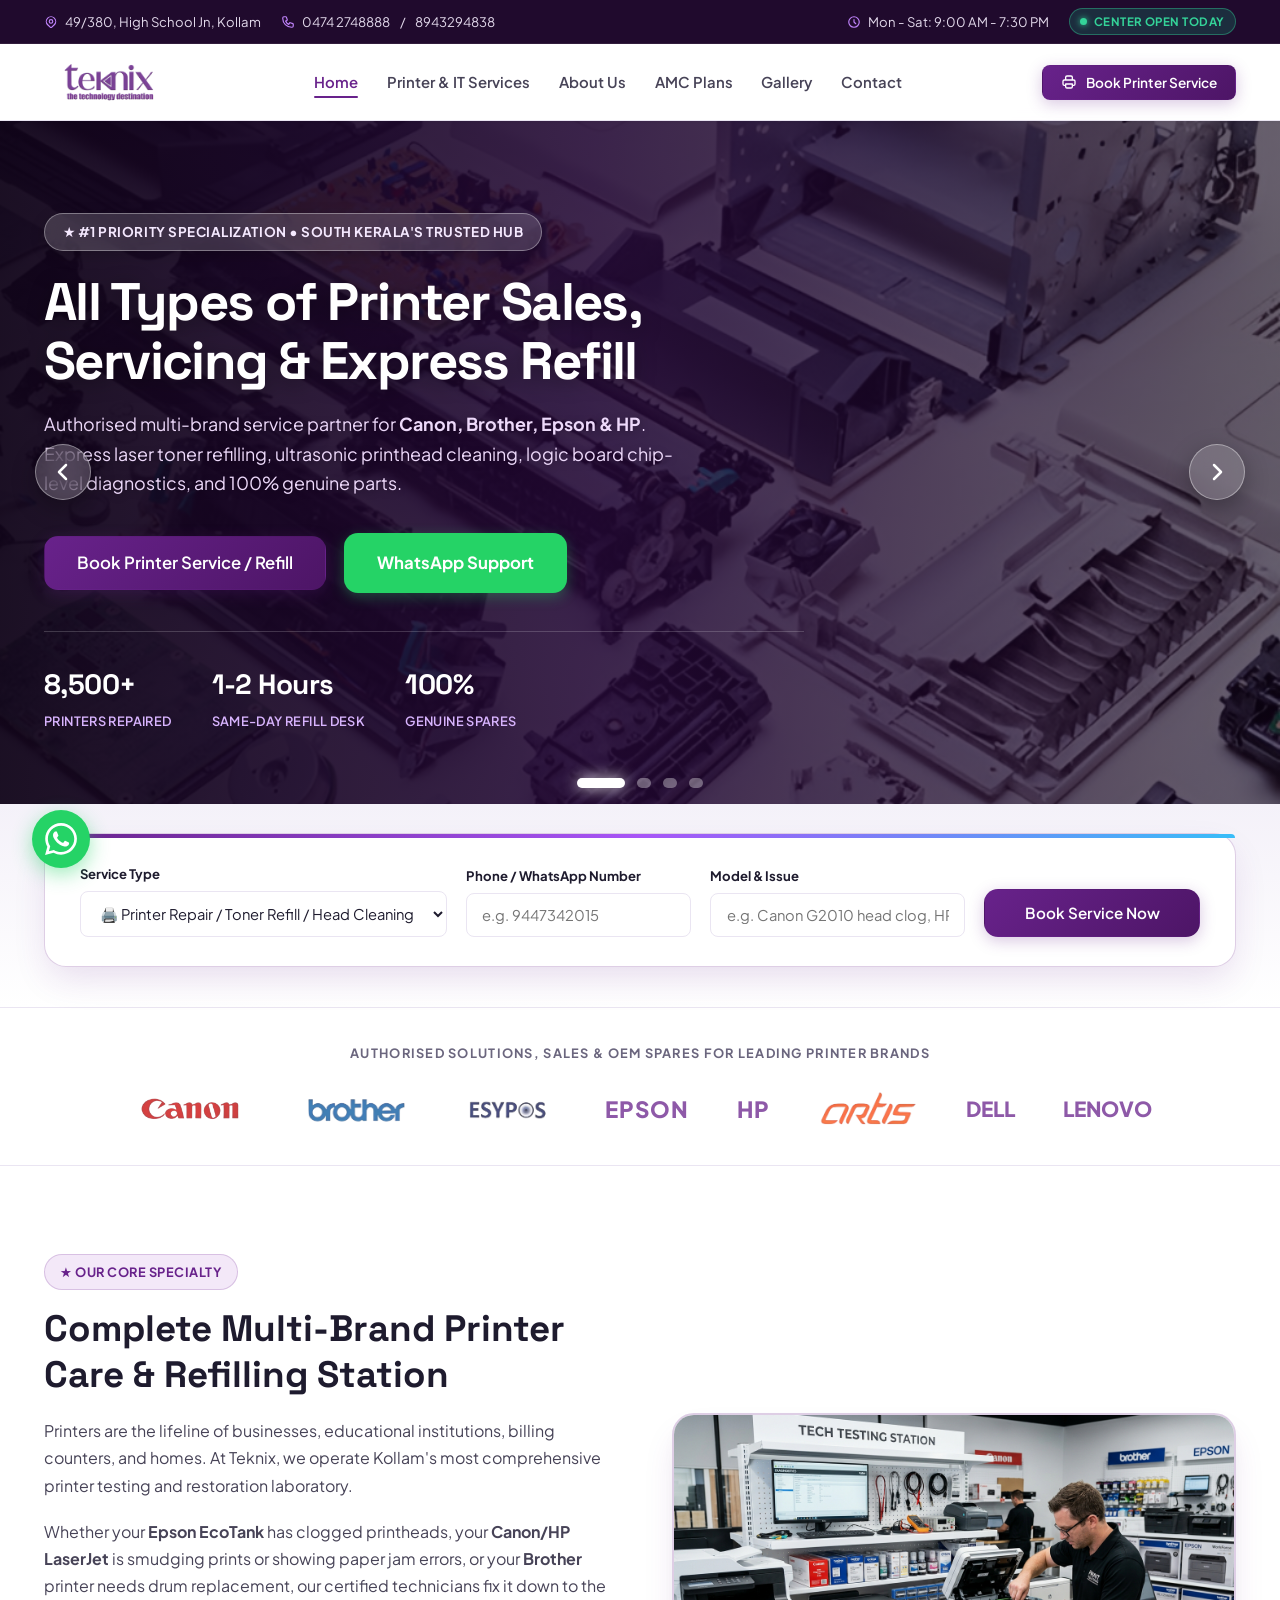
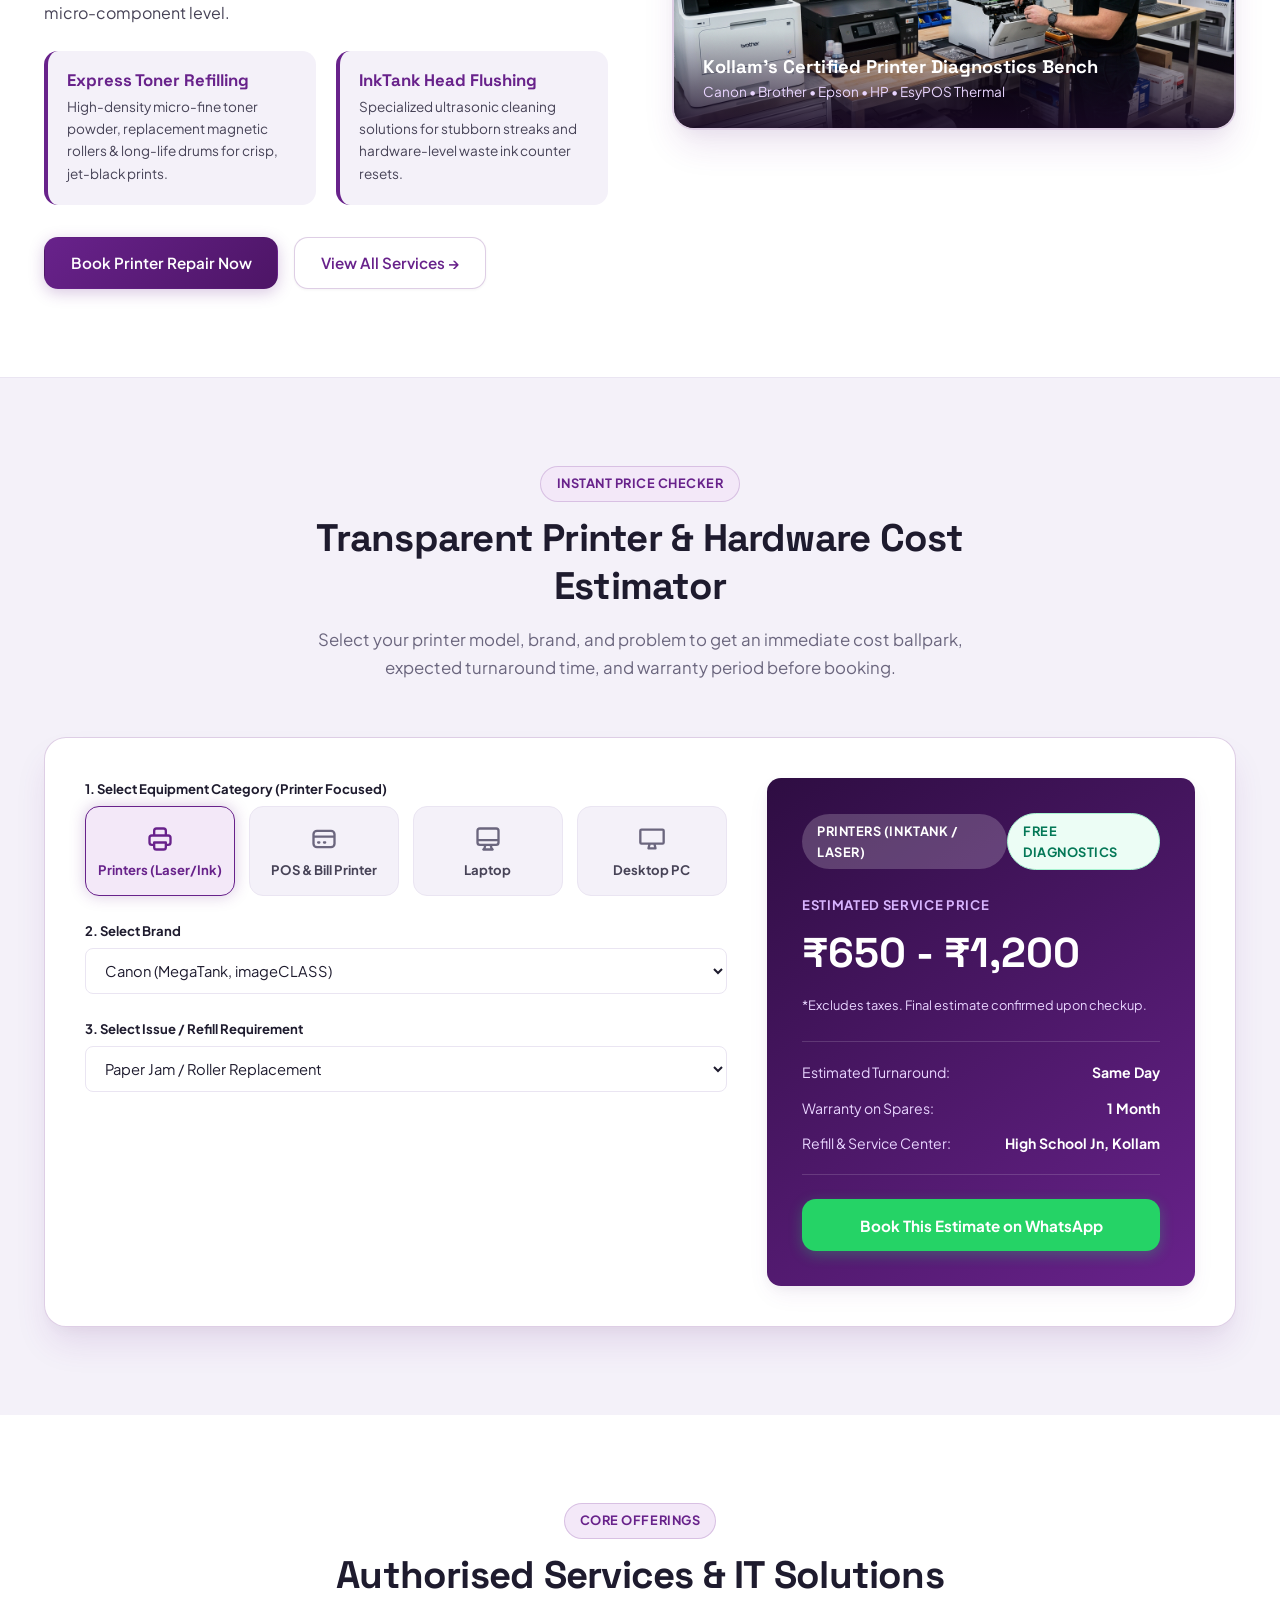
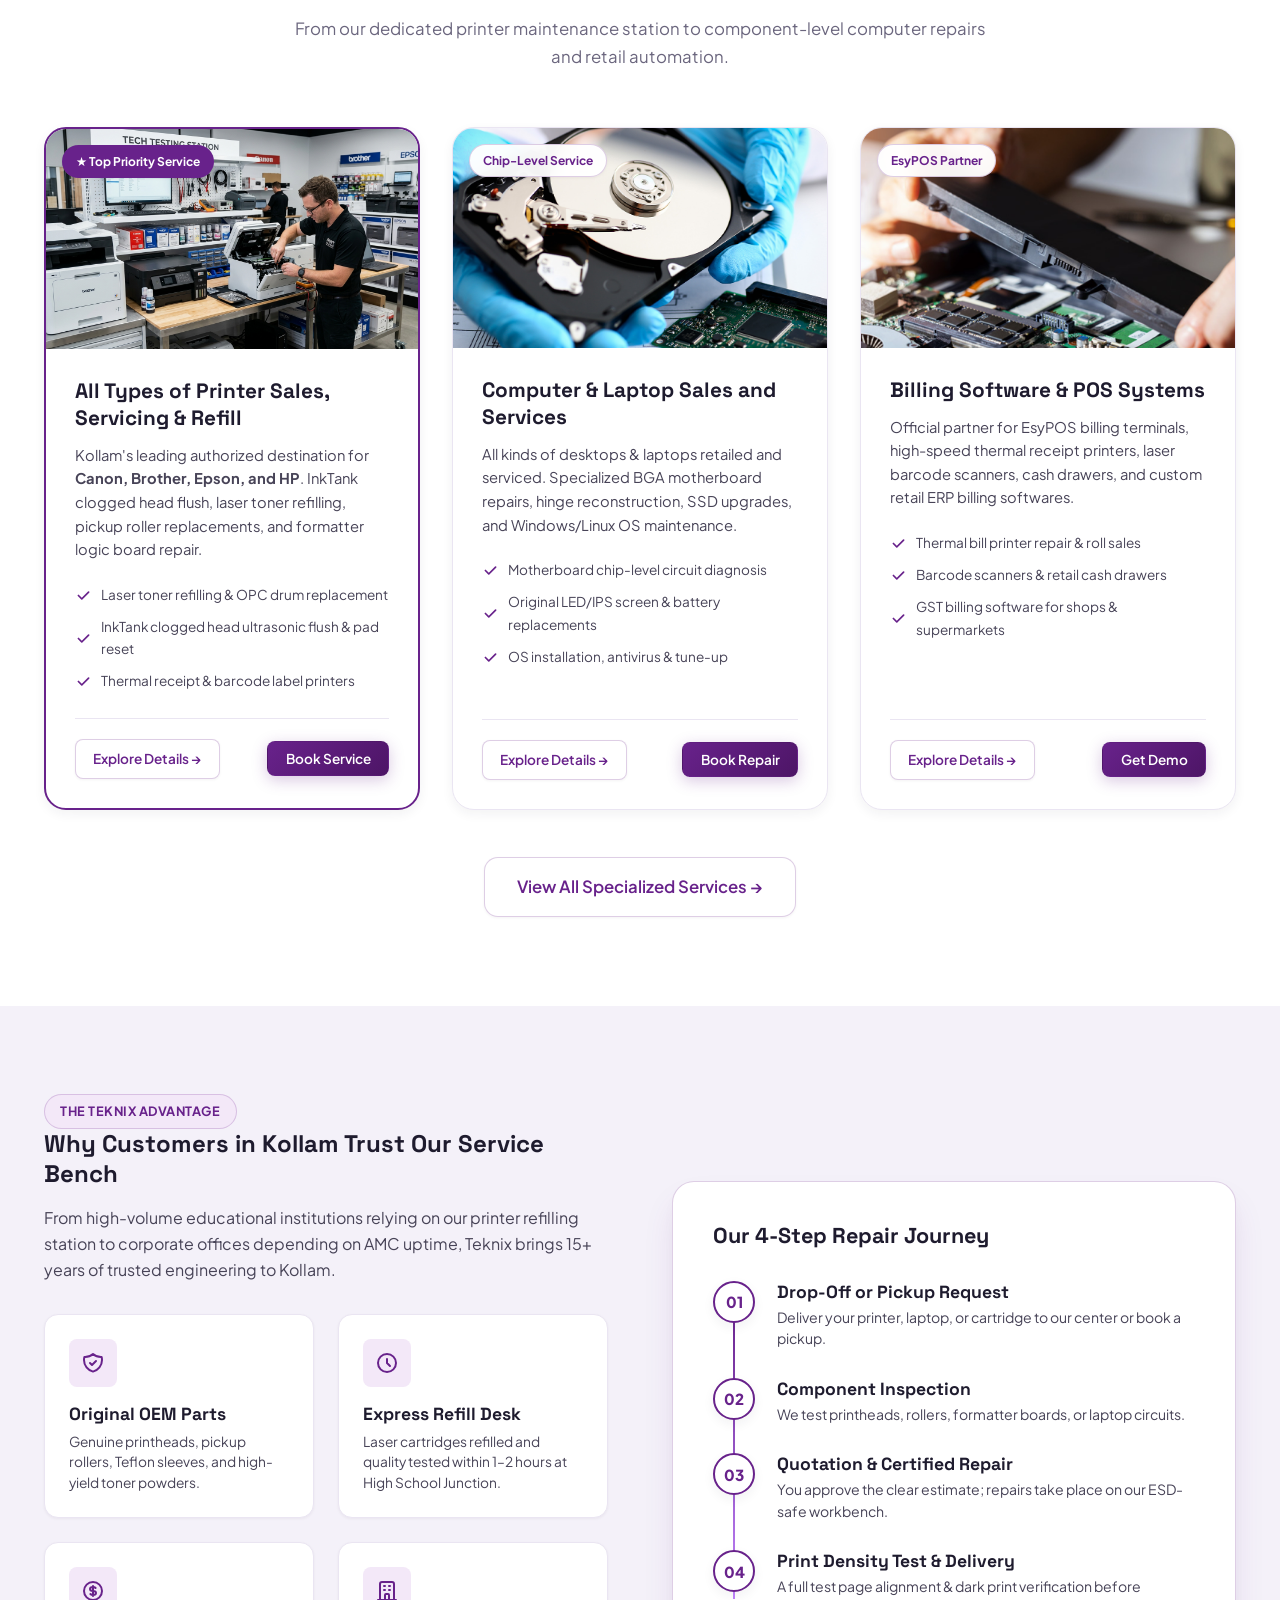
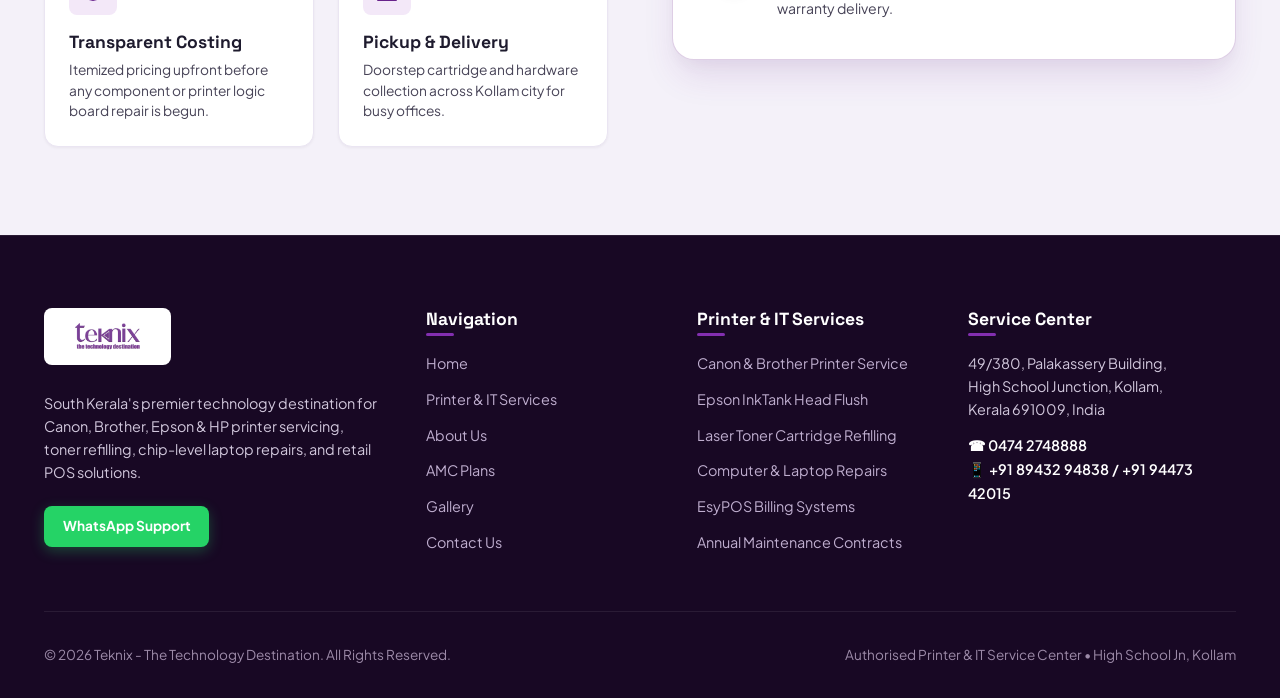
==== index.html @ 121cdf32 "feat: Teknix modern multi-page website with hero slider, full gallery, and repair estimator" ====
<!DOCTYPE html>
<html lang="en">
<head>
  <meta charset="UTF-8">
  <meta name="viewport" content="width=device-width, initial-scale=1.0">
  <title>Teknix | Authorised Multi-Brand Printer Service, IT Hardware & POS Solutions | Kollam</title>
  <meta name="description" content="Teknix is Kollam's premier Authorised Multi-Brand Printer Sales, Service & Toner Refill Center for Canon, Brother, Epson & HP. Also offering Laptop Chip-Level Repairs, Networking & POS Billing.">
  <meta name="keywords" content="Teknix Kollam, Printer Service Kollam, Toner Refill Kollam, Canon Service Kollam, Brother Printer Kollam, Epson InkTank Repair, Laptop Repair Kollam, POS Billing Machine">
  <meta name="author" content="Teknix Solutions">
  
  <meta property="og:title" content="Teknix | Authorised Printer Service & IT Destination | Kollam">
  <meta property="og:description" content="Kollam's leading multi-brand printer sales, laser toner refilling & chip-level servicing center. High School Junction, Kollam.">
  <meta property="og:type" content="website">
  <meta property="og:url" content="https://www.teknix.in/">
  <meta property="og:image" content="images/printer-service-hero.jpg">

  <link rel="icon" type="image/png" href="images/lgotek.png">
  <link rel="stylesheet" href="css/style.css">
</head>
<body>

  <!-- TOP ANNOUNCEMENT BAR (CLEAN, TIDY & RESPONSIVE) -->
  <div class="top-bar">
    <div class="container">
      <div class="top-bar-left">
        <div class="top-item top-item-addr">
          <svg width="14" height="14" fill="none" stroke="currentColor" stroke-width="2" viewBox="0 0 24 24">
            <path stroke-linecap="round" stroke-linejoin="round" d="M17.657 16.657L13.414 20.9a1.998 1.998 0 01-2.827 0l-4.244-4.243a8 8 0 1111.314 0z"></path>
            <path stroke-linecap="round" stroke-linejoin="round" d="M15 11a3 3 0 11-6 0 3 3 0 016 0z"></path>
          </svg>
          <a href="https://maps.app.goo.gl/BwHeQLVbWqw4kqsV6" target="_blank" rel="noopener">49/380, High School Jn, Kollam</a>
        </div>
        <div class="top-item">
          <svg width="14" height="14" fill="none" stroke="currentColor" stroke-width="2" viewBox="0 0 24 24">
            <path stroke-linecap="round" stroke-linejoin="round" d="M3 5a2 2 0 012-2h3.28a1 1 0 01.948.684l1.498 4.493a1 1 0 01-.502 1.21l-2.257 1.13a11.042 11.042 0 005.516 5.516l1.13-2.257a1 1 0 011.21-.502l4.493 1.498a1 1 0 01.684.949V19a2 2 0 01-2 2h-1C9.716 21 3 14.284 3 6V5z"></path>
          </svg>
          <a href="tel:04742748888">0474 2748888</a>&nbsp;/&nbsp;<a href="tel:8943294838">8943294838</a>
        </div>
      </div>
      <div class="top-bar-right">
        <div class="top-item top-item-hours">
          <svg width="14" height="14" fill="none" stroke="currentColor" stroke-width="2" viewBox="0 0 24 24">
            <path stroke-linecap="round" stroke-linejoin="round" d="M12 8v4l3 3m6-3a9 9 0 11-18 0 9 9 0 0118 0z"></path>
          </svg>
          <span>Mon - Sat: 9:00 AM - 7:30 PM</span>
        </div>
        <span class="top-badge-status">
          <span class="badge-dot"></span> Center Open Today
        </span>
      </div>
    </div>
  </div>

  <!-- HEADER & NAVIGATION -->
  <header class="site-header">
    <div class="container">
      <nav class="navbar" aria-label="Main Navigation">
        <a href="index.html" class="brand-logo-wrap">
          <img src="images/teknix-logo.png" alt="Teknix The Technology Destination" class="brand-logo">
        </a>

        <ul class="nav-links" id="navLinks">
          <li><a href="index.html" class="nav-link active">Home</a></li>
          <li><a href="services.html" class="nav-link">Printer & IT Services</a></li>
          <li><a href="about.html" class="nav-link">About Us</a></li>
          <li><a href="amc.html" class="nav-link">AMC Plans</a></li>
          <li><a href="gallery.html" class="nav-link">Gallery</a></li>
          <li><a href="contact.html" class="nav-link">Contact</a></li>
        </ul>

        <div class="nav-actions">
          <button type="button" class="btn btn-primary btn-sm open-booking-modal" data-service-prefill="Printer Service / Cartridge Refill">
            <svg width="16" height="16" fill="none" stroke="currentColor" stroke-width="2" viewBox="0 0 24 24">
              <path stroke-linecap="round" stroke-linejoin="round" d="M17 17h2a2 2 0 002-2v-4a2 2 0 00-2-2H5a2 2 0 00-2 2v4a2 2 0 002 2h2m2 4h6a2 2 0 002-2v-4H7v4a2 2 0 002 2zm8-12V5a2 2 0 00-2-2H9a2 2 0 00-2 2v4h10z"></path>
            </svg>
            Book Printer Service
          </button>
          <button class="menu-toggle" id="menuToggle" aria-label="Toggle Navigation Menu">
            <svg width="22" height="22" fill="none" stroke="currentColor" stroke-width="2" viewBox="0 0 24 24">
              <path stroke-linecap="round" stroke-linejoin="round" d="M4 6h16M4 12h16M4 18h16"></path>
            </svg>
          </button>
        </div>
      </nav>
    </div>
  </header>

  <!-- HERO FULL SLIDER (EDGE-TO-EDGE FULL WIDTH) -->
  <section class="hero-full-slider" aria-label="Hero Showcase">
    <div class="hero-slider-wrap">
      <div class="hero-slider-track">
        
        <!-- SLIDE 1 (PRINTER SALES, SERVICE & REFILL - #1 PRIORITY) -->
        <div class="hero-slide active">
          <div class="hero-slide-bg" style="background-image: url('images/slider/slider2_printer.png');"></div>
          <div class="hero-slide-overlay"></div>
          <div class="container hero-slide-container">
            <div class="hero-slide-content">
              <span class="slide-badge">★ #1 Priority Specialization • South Kerala's Trusted Hub</span>
              <h1 class="slide-title">All Types of Printer Sales, Servicing & Express Refill</h1>
              <p class="slide-desc">
                Authorised multi-brand service partner for <b>Canon, Brother, Epson & HP</b>. Express laser toner refilling, ultrasonic printhead cleaning, logic board chip-level diagnostics, and 100% genuine parts.
              </p>
              <div class="slide-actions">
                <button type="button" class="btn btn-primary btn-lg open-booking-modal" data-service-prefill="Printer Service / Toner Refill">
                  Book Printer Service / Refill
                </button>
                <a href="https://wa.me/918943294838?text=Hello%20Teknix,%20I%20need%20printer%20service/toner%20refill%20support." class="btn btn-whatsapp btn-lg" target="_blank" rel="noopener">
                  WhatsApp Support
                </a>
              </div>
              <div class="slide-metrics-row">
                <div>
                  <div class="slide-metric-val">8,500+</div>
                  <div class="slide-metric-lbl">Printers Repaired</div>
                </div>
                <div>
                  <div class="slide-metric-val">1-2 Hours</div>
                  <div class="slide-metric-lbl">Same-Day Refill Desk</div>
                </div>
                <div>
                  <div class="slide-metric-val">100%</div>
                  <div class="slide-metric-lbl">Genuine Spares</div>
                </div>
              </div>
            </div>
          </div>
        </div>

        <!-- SLIDE 2 (COMPUTER & LAPTOP SALES AND SERVICES) -->
        <div class="hero-slide">
          <div class="hero-slide-bg" style="background-image: url('images/slider/slider1.jpg');"></div>
          <div class="hero-slide-overlay"></div>
          <div class="container hero-slide-container">
            <div class="hero-slide-content">
              <span class="slide-badge">Certified Chip-Level Engineering</span>
              <h2 class="slide-title">Computer, Laptop Sales & Motherboard Repairs</h2>
              <p class="slide-desc">
                We retail all kinds of computers & laptops. Specialized BGA motherboard repairs, high-speed NVMe SSD upgrades, broken hinge replacements, and custom workstations delivered on time.
              </p>
              <div class="slide-actions">
                <a href="services.html" class="btn btn-primary btn-lg">Explore Laptop Repairs</a>
                <button type="button" class="btn btn-secondary btn-lg open-booking-modal" data-service-prefill="Computer & Laptop Service" style="background: rgba(255,255,255,0.9); color: var(--brand-purple);">
                  Free Diagnostic Slot
                </button>
              </div>
              <div class="slide-metrics-row">
                <div>
                  <div class="slide-metric-val">15+ Years</div>
                  <div class="slide-metric-lbl">Experience in Kollam</div>
                </div>
                <div>
                  <div class="slide-metric-val">24-48h</div>
                  <div class="slide-metric-lbl">Fast Turnaround</div>
                </div>
                <div>
                  <div class="slide-metric-val">Dell • HP • Asus</div>
                  <div class="slide-metric-lbl">Multi-Brand Expertise</div>
                </div>
              </div>
            </div>
          </div>
        </div>

        <!-- SLIDE 3 (AUTHORISED SERVICE CENTER: POS & AMC) -->
        <div class="hero-slide">
          <div class="hero-slide-bg" style="background-image: url('images/slider/slider3_pos.png');"></div>
          <div class="hero-slide-overlay"></div>
          <div class="container hero-slide-container">
            <div class="hero-slide-content">
              <span class="slide-badge">Retail Automation & POS Solutions</span>
              <h2 class="slide-title">Authorised EsyPOS Billing Systems & Hardware</h2>
              <p class="slide-desc">
                Authorised partner for EsyPOS thermal bill printers, barcode scanners, retail touch terminals, cash drawers, and complete billing software tailored for supermarkets & stores across Kerala.
              </p>
              <div class="slide-actions">
                <a href="services.html" class="btn btn-primary btn-lg">View POS Solutions</a>
                <a href="amc.html" class="btn btn-secondary btn-lg" style="background: rgba(255,255,255,0.9); color: var(--brand-purple);">
                  Corporate AMC Plans
                </a>
              </div>
              <div class="slide-metrics-row">
                <div>
                  <div class="slide-metric-val">500+ Outlets</div>
                  <div class="slide-metric-lbl">Active Retail Deployments</div>
                </div>
                <div>
                  <div class="slide-metric-val">Authorised</div>
                  <div class="slide-metric-lbl">EsyPOS Service Hub</div>
                </div>
                <div>
                  <div class="slide-metric-val">Instant Setup</div>
                  <div class="slide-metric-lbl">With Staff Training</div>
                </div>
              </div>
            </div>
          </div>
        </div>

        <!-- SLIDE 4 (CORPORATE IT INFRASTRUCTURE & PRINTER FLEET AMC) -->
        <div class="hero-slide">
          <div class="hero-slide-bg" style="background-image: url('images/printer-service-hero.jpg');"></div>
          <div class="hero-slide-overlay"></div>
          <div class="container hero-slide-container">
            <div class="hero-slide-content">
              <span class="slide-badge">Zero-Downtime Business Support</span>
              <h2 class="slide-title">Comprehensive AMC & IT Infrastructure Care</h2>
              <p class="slide-desc">
                Proactive quarterly servicing, emergency on-site technician call-outs, structured LAN cabling, printer fleet management, and 99.8% uptime SLA for offices, clinics, and showrooms.
              </p>
              <div class="slide-actions">
                <a href="amc.html" class="btn btn-primary btn-lg">Explore AMC Packages</a>
                <a href="contact.html" class="btn btn-secondary btn-lg" style="background: rgba(255,255,255,0.9); color: var(--brand-purple);">
                  Request Corporate Quote
                </a>
              </div>
              <div class="slide-metrics-row">
                <div>
                  <div class="slide-metric-val">120+ Org</div>
                  <div class="slide-metric-lbl">Corporate AMC Accounts</div>
                </div>
                <div>
                  <div class="slide-metric-val">4-Hour SLA</div>
                  <div class="slide-metric-lbl">On-Site Emergency Response</div>
                </div>
                <div>
                  <div class="slide-metric-val">Standby Units</div>
                  <div class="slide-metric-lbl">Zero Business Downtime</div>
                </div>
              </div>
            </div>
          </div>
        </div>

      </div>

      <!-- Slider Navigation Arrows -->
      <button type="button" class="slider-arrow prev" aria-label="Previous Slide">
        <svg width="24" height="24" fill="none" stroke="currentColor" stroke-width="2.5" viewBox="0 0 24 24">
          <path stroke-linecap="round" stroke-linejoin="round" d="M15 19l-7-7 7-7"></path>
        </svg>
      </button>
      <button type="button" class="slider-arrow next" aria-label="Next Slide">
        <svg width="24" height="24" fill="none" stroke="currentColor" stroke-width="2.5" viewBox="0 0 24 24">
          <path stroke-linecap="round" stroke-linejoin="round" d="M9 5l7 7-7 7"></path>
        </svg>
      </button>

      <!-- Slider Pagination Dots -->
      <div class="slider-dots">
        <button type="button" class="slider-dot active" data-slide-to="0" aria-label="Slide 1"></button>
        <button type="button" class="slider-dot" data-slide-to="1" aria-label="Slide 2"></button>
        <button type="button" class="slider-dot" data-slide-to="2" aria-label="Slide 3"></button>
        <button type="button" class="slider-dot" data-slide-to="3" aria-label="Slide 4"></button>
      </div>
    </div>
  </section>

  <!-- QUICK SERVICE BOOKING BAR (FULL WIDTH SECTION DIRECTLY UNDER SLIDER) -->
  <section class="hero-booking-section">
    <div class="container">
      <div class="hero-booking-bar reveal">
        <form id="quickHeroForm" class="hero-bar-form">
          <div class="form-group">
            <label for="heroDeviceType" class="form-label">Service Type</label>
            <select id="heroDeviceType" class="form-control" required>
              <option value="Printer Servicing & Refill" selected>🖨️ Printer Repair / Toner Refill / Head Cleaning</option>
              <option value="Laser Toner Refilling">🖨️ Laser Cartridge Toner Refill & Drum</option>
              <option value="InkTank Head Flush">🖨️ InkTank Head Unclogging & Waste Pad</option>
              <option value="Thermal POS Printer Repair">💳 Thermal Receipt Printer / Barcode Scanner</option>
              <option value="Laptop Chip-Level Service">💻 Laptop & Desktop Chip-Level Repair</option>
              <option value="Corporate AMC Enquiry">🛡️ Annual Maintenance Contract (AMC)</option>
            </select>
          </div>

          <div class="form-group">
            <label for="heroPhone" class="form-label">Phone / WhatsApp Number</label>
            <input type="tel" id="heroPhone" class="form-control" placeholder="e.g. 9447342015" required pattern="[0-9]{10}">
          </div>

          <div class="form-group">
            <label for="heroIssue" class="form-label">Model & Issue</label>
            <input type="text" id="heroIssue" class="form-control" placeholder="e.g. Canon G2010 head clog, HP toner refill" required>
          </div>

          <button type="submit" class="btn btn-primary" style="height: 48px;">
            Book Service Now
          </button>
        </form>
      </div>
    </div>
  </section>

  <!-- BRANDS STRIP -->
  <section class="brands-section">
    <div class="container">
      <div class="brands-header">Authorised Solutions, Sales & OEM Spares for Leading Printer Brands</div>
      <div class="brands-grid reveal">
        <div class="brand-item" title="Canon Certified Support">
          <img src="images/slider/canon.png" alt="Canon">
        </div>
        <div class="brand-item" title="Brother Printer Service">
          <img src="images/slider/brother.png" alt="Brother">
        </div>
        <div class="brand-item" title="EsyPOS Authorised Partner">
          <img src="images/slider/esypos.png" alt="EsyPOS">
        </div>
        <div class="brand-item" style="color: var(--brand-purple); font-weight: 800; font-size: 1.4rem; letter-spacing: 0.05em;">
          EPSON
        </div>
        <div class="brand-item" style="color: var(--brand-purple); font-weight: 800; font-size: 1.4rem; letter-spacing: 0.05em;">
          HP
        </div>
        <div class="brand-item" title="Artis Peripherals">
          <img src="images/slider/artis.png" alt="Artis">
        </div>
        <div class="brand-item" style="color: var(--brand-purple); font-weight: 800; font-size: 1.3rem;">
          DELL
        </div>
        <div class="brand-item" style="color: var(--brand-purple); font-weight: 800; font-size: 1.3rem;">
          LENOVO
        </div>
      </div>
    </div>
  </section>

  <!-- DEDICATED PRINTER HUB SPOTLIGHT SECTION (NEW) -->
  <section class="section-pad" style="background: #ffffff; border-bottom: 1px solid var(--border-subtle);">
    <div class="container">
      <div class="why-grid">
        <div class="reveal-left">
          <span class="badge badge-purple">★ Our Core Specialty</span>
          <h2 style="font-size: 2.3rem; margin: 1rem 0 1.2rem;">Complete Multi-Brand Printer Care & Refilling Station</h2>
          <p style="color: var(--text-body); line-height: 1.7; margin-bottom: 1.2rem;">
            Printers are the lifeline of businesses, educational institutions, billing counters, and homes. At Teknix, we operate Kollam's most comprehensive printer testing and restoration laboratory.
          </p>
          <p style="color: var(--text-body); line-height: 1.7; margin-bottom: 1.5rem;">
            Whether your <b>Epson EcoTank</b> has clogged printheads, your <b>Canon/HP LaserJet</b> is smudging prints or showing paper jam errors, or your <b>Brother</b> printer needs drum replacement, our certified technicians fix it down to the micro-component level.
          </p>

          <div style="display: grid; grid-template-columns: 1fr 1fr; gap: 1.2rem; margin-bottom: 2rem;">
            <div style="background: var(--bg-surface-alt); padding: 1.2rem; border-radius: var(--radius-md); border-left: 4px solid var(--brand-purple);">
              <h4 style="font-size: 1.05rem; color: var(--brand-purple); margin-bottom: 0.3rem;">Express Toner Refilling</h4>
              <p style="font-size: 0.85rem; color: var(--text-body);">High-density micro-fine toner powder, replacement magnetic rollers & long-life drums for crisp, jet-black prints.</p>
            </div>
            <div style="background: var(--bg-surface-alt); padding: 1.2rem; border-radius: var(--radius-md); border-left: 4px solid var(--brand-purple);">
              <h4 style="font-size: 1.05rem; color: var(--brand-purple); margin-bottom: 0.3rem;">InkTank Head Flushing</h4>
              <p style="font-size: 0.85rem; color: var(--text-body);">Specialized ultrasonic cleaning solutions for stubborn streaks and hardware-level waste ink counter resets.</p>
            </div>
          </div>

          <div style="display: flex; gap: 1rem; flex-wrap: wrap;">
            <button type="button" class="btn btn-primary open-booking-modal" data-service-prefill="Printer Service / Refill">
              Book Printer Repair Now
            </button>
            <a href="services.html" class="btn btn-secondary">
              View All Services &rarr;
            </a>
          </div>
        </div>

        <div class="reveal-right">
          <div style="position: relative; border-radius: var(--radius-lg); overflow: hidden; box-shadow: var(--shadow-lg); border: 2px solid var(--border-purple);">
            <img src="images/printer-service-hero.jpg" alt="Teknix Printer Service Station" style="width: 100%; height: auto; display: block;">
            <div style="position: absolute; bottom: 0; left: 0; right: 0; background: linear-gradient(180deg, transparent 0%, rgba(24, 8, 36, 0.9) 100%); color: #fff; padding: 1.5rem 1.8rem;">
              <h4 style="color: #fff; font-size: 1.15rem; margin-bottom: 0.2rem;">Kollam's Certified Printer Diagnostics Bench</h4>
              <p style="font-size: 0.85rem; color: #e9d5ff;">Canon • Brother • Epson • HP • EsyPOS Thermal</p>
            </div>
          </div>
        </div>
      </div>
    </div>
  </section>

  <!-- INTERACTIVE REPAIR COST ESTIMATOR (DEFAULT: PRINTER) -->
  <section class="section-pad" style="background: var(--bg-surface-alt);">
    <div class="container">
      <div class="section-head reveal">
        <span class="badge badge-purple">Instant Price Checker</span>
        <h2 class="section-title">Transparent Printer & Hardware Cost Estimator</h2>
        <p class="section-desc">Select your printer model, brand, and problem to get an immediate cost ballpark, expected turnaround time, and warranty period before booking.</p>
      </div>

      <div class="estimator-box reveal">
        <div class="estimator-inputs">
          <div class="form-group">
            <label class="form-label">1. Select Equipment Category (Printer Focused)</label>
            <div class="device-picker-grid">
              <button type="button" class="device-btn active" data-device="printer">
                <svg fill="none" stroke="currentColor" stroke-width="2" viewBox="0 0 24 24">
                  <path stroke-linecap="round" stroke-linejoin="round" d="M17 17h2a2 2 0 002-2v-4a2 2 0 00-2-2H5a2 2 0 00-2 2v4a2 2 0 002 2h2m2 4h6a2 2 0 002-2v-4H7v4a2 2 0 002 2zm8-12V5a2 2 0 00-2-2H9a2 2 0 00-2 2v4h10z"></path>
                </svg>
                <span>Printers (Laser/Ink)</span>
              </button>
              <button type="button" class="device-btn" data-device="pos">
                <svg fill="none" stroke="currentColor" stroke-width="2" viewBox="0 0 24 24">
                  <path stroke-linecap="round" stroke-linejoin="round" d="M3 10h18M7 15h1m4 0h1m-7 4h12a3 3 0 003-3V8a3 3 0 00-3-3H6a3 3 0 00-3 3v8a3 3 0 003 3z"></path>
                </svg>
                <span>POS & Bill Printer</span>
              </button>
              <button type="button" class="device-btn" data-device="laptop">
                <svg fill="none" stroke="currentColor" stroke-width="2" viewBox="0 0 24 24">
                  <path stroke-linecap="round" stroke-linejoin="round" d="M9.75 17L9 20l-1 1h8l-1-1-.75-3M3 13h18M5 17h14a2 2 0 002-2V5a2 2 0 00-2-2H5a2 2 0 00-2 2v10a2 2 0 002 2z"></path>
                </svg>
                <span>Laptop</span>
              </button>
              <button type="button" class="device-btn" data-device="desktop">
                <svg fill="none" stroke="currentColor" stroke-width="2" viewBox="0 0 24 24">
                  <path stroke-linecap="round" stroke-linejoin="round" d="M9.75 17L9 20h6l-.75-3M3 4h18a1 1 0 011 1v10a1 1 0 01-1 1H3a1 1 0 01-1-1V5a1 1 0 011-1z"></path>
                </svg>
                <span>Desktop PC</span>
              </button>
            </div>
          </div>

          <div class="form-group">
            <label for="estBrandSelect" class="form-label">2. Select Brand</label>
            <select id="estBrandSelect" class="form-control">
              <option value="Canon">Canon (MegaTank, imageCLASS)</option>
              <option value="Brother">Brother (DCP, HL, MFC Series)</option>
              <option value="Epson">Epson (EcoTank, Dot Matrix)</option>
              <option value="HP">HP (LaserJet, Smart Tank, DeskJet)</option>
              <option value="EsyPOS">EsyPOS (POS Thermal / Barcode)</option>
              <option value="Dell">Dell</option>
              <option value="Lenovo">Lenovo</option>
              <option value="Other">Other Make</option>
            </select>
          </div>

          <div class="form-group">
            <label for="estIssueSelect" class="form-label">3. Select Issue / Refill Requirement</label>
            <select id="estIssueSelect" class="form-control">
              <!-- Populated dynamically via JS -->
            </select>
          </div>
        </div>

        <div class="estimator-result-card">
          <div>
            <div style="display: flex; justify-content: space-between; align-items: center;">
              <span class="badge" style="background: rgba(255,255,255,0.2); color: #fff;" id="estDeviceNameDisplay">Printers (InkTank / Laser)</span>
              <span class="badge badge-green">Free Diagnostics</span>
            </div>

            <div class="est-price-block">
              <div class="est-price-label">Estimated Service Price</div>
              <div class="est-price-val" id="estPriceDisplay">₹350 - ₹950</div>
              <span style="font-size: 0.8rem; color: #e9d5ff;">*Excludes taxes. Final estimate confirmed upon checkup.</span>
            </div>

            <div class="est-meta-list">
              <div class="est-meta-item">
                <span>Estimated Turnaround:</span>
                <span id="estTimeDisplay">1-2 Hours (Refill)</span>
              </div>
              <div class="est-meta-item">
                <span>Warranty on Spares:</span>
                <span id="estWarrantyDisplay">Quality Guaranteed</span>
              </div>
              <div class="est-meta-item">
                <span>Refill & Service Center:</span>
                <span>High School Jn, Kollam</span>
              </div>
            </div>
          </div>

          <a href="#" class="btn btn-whatsapp" id="estWhatsappBtn" target="_blank" rel="noopener">
            Book This Estimate on WhatsApp
          </a>
        </div>
      </div>
    </div>
  </section>

  <!-- FEATURED SERVICES SUMMARY (PRINTER IS #1 CARD) -->
  <section class="section-pad" style="background: #ffffff;">
    <div class="container">
      <div class="section-head reveal">
        <span class="badge badge-purple">Core Offerings</span>
        <h2 class="section-title">Authorised Services & IT Solutions</h2>
        <p class="section-desc">From our dedicated printer maintenance station to component-level computer repairs and retail automation.</p>
      </div>

      <div class="services-grid">
        <!-- Service Card 1 (PRIORITY: PRINTER) -->
        <article class="service-card reveal delay-1" style="border: 2px solid var(--brand-purple);">
          <div class="service-card-img-wrap">
            <img src="images/printer-service-hero.jpg" alt="Printer Sales and Services" class="service-card-img">
            <span class="service-badge" style="background: var(--brand-purple); color: #fff;">★ Top Priority Service</span>
          </div>
          <div class="service-card-body">
            <h3 class="service-title">All Types of Printer Sales, Servicing & Refill</h3>
            <p class="service-desc">
              Kollam's leading authorized destination for <b>Canon, Brother, Epson, and HP</b>. InkTank clogged head flush, laser toner refilling, pickup roller replacements, and formatter logic board repair.
            </p>
            <div class="service-features-list">
              <div class="service-feat-item">
                <svg fill="currentColor" viewBox="0 0 20 20"><path fill-rule="evenodd" d="M16.707 5.293a1 1 0 010 1.414l-8 8a1 1 0 01-1.414 0l-4-4a1 1 0 011.414-1.414L8 12.586l7.293-7.293a1 1 0 011.414 0z" clip-rule="evenodd"></path></svg>
                <span>Laser toner refilling & OPC drum replacement</span>
              </div>
              <div class="service-feat-item">
                <svg fill="currentColor" viewBox="0 0 20 20"><path fill-rule="evenodd" d="M16.707 5.293a1 1 0 010 1.414l-8 8a1 1 0 01-1.414 0l-4-4a1 1 0 011.414-1.414L8 12.586l7.293-7.293a1 1 0 011.414 0z" clip-rule="evenodd"></path></svg>
                <span>InkTank clogged head ultrasonic flush & pad reset</span>
              </div>
              <div class="service-feat-item">
                <svg fill="currentColor" viewBox="0 0 20 20"><path fill-rule="evenodd" d="M16.707 5.293a1 1 0 010 1.414l-8 8a1 1 0 01-1.414 0l-4-4a1 1 0 011.414-1.414L8 12.586l7.293-7.293a1 1 0 011.414 0z" clip-rule="evenodd"></path></svg>
                <span>Thermal receipt & barcode label printers</span>
              </div>
            </div>
            <div class="service-card-footer">
              <a href="services.html" class="btn btn-secondary btn-sm">Explore Details &rarr;</a>
              <button class="btn btn-primary btn-sm open-booking-modal" data-service-prefill="Printer Sales & Service">Book Service</button>
            </div>
          </div>
        </article>

        <!-- Service Card 2 (COMPUTERS & LAPTOPS) -->
        <article class="service-card reveal delay-2">
          <div class="service-card-img-wrap">
            <img src="images/services/serviceimg1.png" alt="Laptop & Computer Repair" class="service-card-img">
            <span class="service-badge">Chip-Level Service</span>
          </div>
          <div class="service-card-body">
            <h3 class="service-title">Computer & Laptop Sales and Services</h3>
            <p class="service-desc">
              All kinds of desktops & laptops retailed and serviced. Specialized BGA motherboard repairs, hinge reconstruction, SSD upgrades, and Windows/Linux OS maintenance.
            </p>
            <div class="service-features-list">
              <div class="service-feat-item">
                <svg fill="currentColor" viewBox="0 0 20 20"><path fill-rule="evenodd" d="M16.707 5.293a1 1 0 010 1.414l-8 8a1 1 0 01-1.414 0l-4-4a1 1 0 011.414-1.414L8 12.586l7.293-7.293a1 1 0 011.414 0z" clip-rule="evenodd"></path></svg>
                <span>Motherboard chip-level circuit diagnosis</span>
              </div>
              <div class="service-feat-item">
                <svg fill="currentColor" viewBox="0 0 20 20"><path fill-rule="evenodd" d="M16.707 5.293a1 1 0 010 1.414l-8 8a1 1 0 01-1.414 0l-4-4a1 1 0 011.414-1.414L8 12.586l7.293-7.293a1 1 0 011.414 0z" clip-rule="evenodd"></path></svg>
                <span>Original LED/IPS screen & battery replacements</span>
              </div>
              <div class="service-feat-item">
                <svg fill="currentColor" viewBox="0 0 20 20"><path fill-rule="evenodd" d="M16.707 5.293a1 1 0 010 1.414l-8 8a1 1 0 01-1.414 0l-4-4a1 1 0 011.414-1.414L8 12.586l7.293-7.293a1 1 0 011.414 0z" clip-rule="evenodd"></path></svg>
                <span>OS installation, antivirus & tune-up</span>
              </div>
            </div>
            <div class="service-card-footer">
              <a href="services.html" class="btn btn-secondary btn-sm">Explore Details &rarr;</a>
              <button class="btn btn-primary btn-sm open-booking-modal" data-service-prefill="Computer & Laptop Service">Book Repair</button>
            </div>
          </div>
        </article>

        <!-- Service Card 3 (POS & BILLING) -->
        <article class="service-card reveal delay-3">
          <div class="service-card-img-wrap">
            <img src="images/services/serviceimg4.png" alt="POS Systems and Billing Softwares" class="service-card-img">
            <span class="service-badge">EsyPOS Partner</span>
          </div>
          <div class="service-card-body">
            <h3 class="service-title">Billing Software & POS Systems</h3>
            <p class="service-desc">
              Official partner for EsyPOS billing terminals, high-speed thermal receipt printers, laser barcode scanners, cash drawers, and custom retail ERP billing softwares.
            </p>
            <div class="service-features-list">
              <div class="service-feat-item">
                <svg fill="currentColor" viewBox="0 0 20 20"><path fill-rule="evenodd" d="M16.707 5.293a1 1 0 010 1.414l-8 8a1 1 0 01-1.414 0l-4-4a1 1 0 011.414-1.414L8 12.586l7.293-7.293a1 1 0 011.414 0z" clip-rule="evenodd"></path></svg>
                <span>Thermal bill printer repair & roll sales</span>
              </div>
              <div class="service-feat-item">
                <svg fill="currentColor" viewBox="0 0 20 20"><path fill-rule="evenodd" d="M16.707 5.293a1 1 0 010 1.414l-8 8a1 1 0 01-1.414 0l-4-4a1 1 0 011.414-1.414L8 12.586l7.293-7.293a1 1 0 011.414 0z" clip-rule="evenodd"></path></svg>
                <span>Barcode scanners & retail cash drawers</span>
              </div>
              <div class="service-feat-item">
                <svg fill="currentColor" viewBox="0 0 20 20"><path fill-rule="evenodd" d="M16.707 5.293a1 1 0 010 1.414l-8 8a1 1 0 01-1.414 0l-4-4a1 1 0 011.414-1.414L8 12.586l7.293-7.293a1 1 0 011.414 0z" clip-rule="evenodd"></path></svg>
                <span>GST billing software for shops & supermarkets</span>
              </div>
            </div>
            <div class="service-card-footer">
              <a href="services.html" class="btn btn-secondary btn-sm">Explore Details &rarr;</a>
              <button class="btn btn-primary btn-sm open-booking-modal" data-service-prefill="POS Billing Setup">Get Demo</button>
            </div>
          </div>
        </article>
      </div>

      <div style="text-align: center; margin-top: 3rem;" class="reveal">
        <a href="services.html" class="btn btn-secondary btn-lg">View All Specialized Services &rarr;</a>
      </div>
    </div>
  </section>

  <!-- WHY CHOOSE TEKNIX -->
  <section class="section-pad" style="background: var(--bg-surface-alt);">
    <div class="container">
      <div class="why-grid">
        <div class="why-content reveal-left">
          <span class="badge badge-purple">The Teknix Advantage</span>
          <h2>Why Customers in Kollam Trust Our Service Bench</h2>
          <p style="color: var(--text-body); line-height: 1.6; margin-top: 1rem;">
            From high-volume educational institutions relying on our printer refilling station to corporate offices depending on AMC uptime, Teknix brings 15+ years of trusted engineering to Kollam.
          </p>

          <div class="why-pillars">
            <div class="pillar-card">
              <div class="pillar-icon">
                <svg width="24" height="24" fill="none" stroke="currentColor" stroke-width="2" viewBox="0 0 24 24">
                  <path stroke-linecap="round" stroke-linejoin="round" d="M9 12l2 2 4-4m5.618-4.016A11.955 11.955 0 0112 2.944a11.955 11.955 0 01-8.618 3.04A12.02 12.02 0 003 9c0 5.591 3.824 10.29 9 11.622 5.176-1.332 9-6.03 9-11.622 0-1.042-.133-2.052-.382-3.016z"></path>
                </svg>
              </div>
              <h4 class="pillar-title">Original OEM Parts</h4>
              <p class="pillar-desc">Genuine printheads, pickup rollers, Teflon sleeves, and high-yield toner powders.</p>
            </div>

            <div class="pillar-card">
              <div class="pillar-icon">
                <svg width="24" height="24" fill="none" stroke="currentColor" stroke-width="2" viewBox="0 0 24 24">
                  <path stroke-linecap="round" stroke-linejoin="round" d="M12 8v4l3 3m6-3a9 9 0 11-18 0 9 9 0 0118 0z"></path>
                </svg>
              </div>
              <h4 class="pillar-title">Express Refill Desk</h4>
              <p class="pillar-desc">Laser cartridges refilled and quality tested within 1–2 hours at High School Junction.</p>
            </div>

            <div class="pillar-card">
              <div class="pillar-icon">
                <svg width="24" height="24" fill="none" stroke="currentColor" stroke-width="2" viewBox="0 0 24 24">
                  <path stroke-linecap="round" stroke-linejoin="round" d="M12 8c-1.657 0-3 .895-3 2s1.343 2 3 2 3 .895 3 2-1.343 2-3 2m0-8c1.11 0 2.08.402 2.599 1M12 8V7m0 1v8m0 0v1m0-1c-1.11 0-2.08-.402-2.599-1M21 12a9 9 0 11-18 0 9 9 0 0118 0z"></path>
                </svg>
              </div>
              <h4 class="pillar-title">Transparent Costing</h4>
              <p class="pillar-desc">Itemized pricing upfront before any component or printer logic board repair is begun.</p>
            </div>

            <div class="pillar-card">
              <div class="pillar-icon">
                <svg width="24" height="24" fill="none" stroke="currentColor" stroke-width="2" viewBox="0 0 24 24">
                  <path stroke-linecap="round" stroke-linejoin="round" d="M19 21V5a2 2 0 00-2-2H7a2 2 0 00-2 2v16m14 0h2m-2 0h-5m-9 0H3m2 0h5M9 7h1m-1 4h1m4-4h1m-1 4h1m-5 10v-5a1 1 0 011-1h2a1 1 0 011 1v5m-4 0h4"></path>
                </svg>
              </div>
              <h4 class="pillar-title">Pickup & Delivery</h4>
              <p class="pillar-desc">Doorstep cartridge and hardware collection across Kollam city for busy offices.</p>
            </div>
          </div>
        </div>

        <div class="why-graphic-card reveal-right">
          <h3 style="font-size: 1.35rem; color: var(--text-main); margin-bottom: 2rem;">Our 4-Step Repair Journey</h3>
          <div class="workflow-steps">
            <div class="step-item">
              <div class="step-num">01</div>
              <div class="step-info">
                <h4>Drop-Off or Pickup Request</h4>
                <p>Deliver your printer, laptop, or cartridge to our center or book a pickup.</p>
              </div>
            </div>

            <div class="step-item">
              <div class="step-num">02</div>
              <div class="step-info">
                <h4>Component Inspection</h4>
                <p>We test printheads, rollers, formatter boards, or laptop circuits.</p>
              </div>
            </div>

            <div class="step-item">
              <div class="step-num">03</div>
              <div class="step-info">
                <h4>Quotation & Certified Repair</h4>
                <p>You approve the clear estimate; repairs take place on our ESD-safe workbench.</p>
              </div>
            </div>

            <div class="step-item">
              <div class="step-num">04</div>
              <div class="step-info">
                <h4>Print Density Test & Delivery</h4>
                <p>A full test page alignment & dark print verification before warranty delivery.</p>
              </div>
            </div>
          </div>
        </div>
      </div>
    </div>
  </section>

  <!-- FOOTER -->
  <footer class="site-footer">
    <div class="container">
      <div class="footer-grid">
        <div class="footer-col">
          <div class="brand-logo-wrap" style="margin-bottom: 1.2rem; background: #ffffff; padding: 0.6rem 1rem; border-radius: var(--radius-sm); display: inline-block;">
            <img src="images/teknix-logo.png" alt="Teknix" style="height: 38px;">
          </div>
          <p style="font-size: 0.9rem; line-height: 1.6; margin-bottom: 1.4rem;">
            South Kerala's premier technology destination for Canon, Brother, Epson & HP printer servicing, toner refilling, chip-level laptop repairs, and retail POS solutions.
          </p>
          <a href="https://wa.me/918943294838" class="btn btn-whatsapp btn-sm" target="_blank" rel="noopener">WhatsApp Support</a>
        </div>

        <div class="footer-col">
          <h4>Navigation</h4>
          <div class="footer-links-list">
            <a href="index.html">Home</a>
            <a href="services.html">Printer & IT Services</a>
            <a href="about.html">About Us</a>
            <a href="amc.html">AMC Plans</a>
            <a href="gallery.html">Gallery</a>
            <a href="contact.html">Contact Us</a>
          </div>
        </div>

        <div class="footer-col">
          <h4>Printer & IT Services</h4>
          <div class="footer-links-list">
            <a href="services.html">Canon & Brother Printer Service</a>
            <a href="services.html">Epson InkTank Head Flush</a>
            <a href="services.html">Laser Toner Cartridge Refilling</a>
            <a href="services.html">Computer & Laptop Repairs</a>
            <a href="services.html">EsyPOS Billing Systems</a>
            <a href="amc.html">Annual Maintenance Contracts</a>
          </div>
        </div>

        <div class="footer-col">
          <h4>Service Center</h4>
          <p style="font-size: 0.9rem; line-height: 1.6; margin-bottom: 0.8rem;">
            49/380, Palakassery Building,<br>
            High School Junction, Kollam,<br>
            Kerala 691009, India
          </p>
          <p style="font-size: 0.9rem; color: #ffffff; font-weight: 600;">
            ☎ 0474 2748888<br>
            📱 +91 89432 94838 / +91 94473 42015
          </p>
        </div>
      </div>

      <div class="footer-bottom">
        <div>&copy; 2026 Teknix - The Technology Destination. All Rights Reserved.</div>
        <div>Authorised Printer & IT Service Center • High School Jn, Kollam</div>
      </div>
    </div>
  </footer>

  <!-- BOOKING MODAL -->
  <div class="modal-overlay" id="bookingModal" role="dialog" aria-modal="true" aria-labelledby="modalTitle">
    <div class="modal-card">
      <div class="modal-header">
        <h3 id="modalTitle">Book Printer / IT Service</h3>
        <button class="modal-close-btn" id="closeModalBtn" aria-label="Close dialog">&times;</button>
      </div>
      <div class="modal-body">
        <form id="modalBookingForm" class="quick-form">
          <div class="form-group">
            <label for="modalServiceInput" class="form-label">Service Required</label>
            <input type="text" id="modalServiceInput" class="form-control" value="Printer Servicing / Refill" required>
          </div>
          <div class="form-group">
            <label for="modalNameInput" class="form-label">Your Full Name</label>
            <input type="text" id="modalNameInput" class="form-control" placeholder="e.g. Arun Nair" required>
          </div>
          <div class="form-group">
            <label for="modalPhoneInput" class="form-label">Contact / WhatsApp Number</label>
            <input type="tel" id="modalPhoneInput" class="form-control" placeholder="e.g. 9447342015" required pattern="[0-9]{10}">
          </div>
          <div class="form-group">
            <label for="modalNotesInput" class="form-label">Printer Model / Issue Description (or Pickup Address)</label>
            <textarea id="modalNotesInput" class="form-control" rows="3" placeholder="e.g. Canon G2010 head issue, or cartridge refill pickup in Kollam"></textarea>
          </div>
          <button type="submit" class="btn btn-primary" style="margin-top: 0.5rem; width: 100%;">
            Confirm & Send via WhatsApp
          </button>
        </form>
      </div>
    </div>
  </div>

  <!-- FLOATING WHATSAPP BUTTON -->
  <a href="https://wa.me/918943294838?text=Hello%20Teknix,%20I%20have%20an%20enquiry%20regarding%20printer%20service/refill." class="floating-whatsapp" target="_blank" rel="noopener" aria-label="Chat with Teknix on WhatsApp">
    <svg fill="currentColor" viewBox="0 0 24 24">
      <path d="M.057 24l1.687-6.163c-1.041-1.804-1.588-3.849-1.587-5.946.003-6.556 5.338-11.891 11.893-11.891 3.181.001 6.167 1.24 8.413 3.488 2.245 2.248 3.481 5.236 3.48 8.414-.003 6.557-5.338 11.892-11.893 11.892-1.99-.001-3.951-.5-5.688-1.448l-6.305 1.654zm6.597-3.807c1.676.995 3.276 1.591 5.392 1.592 5.448 0 9.886-4.434 9.889-9.885.002-5.462-4.415-9.89-9.881-9.892-5.452 0-9.887 4.434-9.889 9.884-.001 2.225.651 3.891 1.746 5.634l-.999 3.648 3.742-.981zm11.387-5.464c-.074-.124-.272-.198-.57-.347-.297-.149-1.758-.868-2.031-.967-.272-.099-.47-.149-.669.149-.198.297-.768.967-.941 1.165-.173.198-.347.223-.644.074-.297-.149-1.255-.462-2.39-1.475-.883-.788-1.48-1.761-1.653-2.059-.173-.297-.018-.458.13-.606.134-.133.297-.347.446-.521.151-.172.2-.296.3-.495.099-.198.05-.372-.025-.521-.075-.148-.669-1.611-.916-2.206-.242-.579-.487-.501-.669-.51l-.57-.01c-.198 0-.52.074-.792.372s-1.04 1.016-1.04 2.479 1.065 2.876 1.213 3.074c.149.198 2.095 3.2 5.076 4.487.709.306 1.263.489 1.694.626.712.226 1.36.194 1.872.118.571-.085 1.758-.719 2.006-1.413.248-.695.248-1.29.173-1.414z"/>
    </svg>
  </a>

  <script src="js/app.js"></script>
</body>
</html>
---- css/style.css ----
/* ===================================================================
   TEKNIX - THE TECHNOLOGY DESTINATION
   Official Theme: Logo Purple & Clean Modern Palette
   Authorised IT & POS Service Center | Kollam, Kerala
   =================================================================== */

@import url('https://fonts.googleapis.com/css2?family=Plus+Jakarta+Sans:wght@300;400;500;600;700;800&family=Space+Grotesk:wght@500;600;700;800&display=swap');

:root {
  /* Official Teknix Purple Theme */
  --brand-purple: #68228b;
  --brand-purple-dark: #4d1566;
  --brand-purple-deep: #3b0d4f;
  --brand-purple-light: #832fb0;
  --brand-purple-soft: #f3e8f8;
  --brand-purple-glow: rgba(104, 34, 139, 0.25);
  
  --accent-blue: #2563eb;
  --accent-cyan: #0284c7;
  --accent-amber: #d97706;
  --accent-green: #059669;

  /* Clean Light Theme Surfaces */
  --bg-body: #fbfafd;
  --bg-surface: #ffffff;
  --bg-surface-alt: #f4f1f9;
  --bg-surface-elevated: #ffffff;
  --bg-glass: rgba(255, 255, 255, 0.92);

  /* Typography Colors */
  --text-main: #1e1b2e;
  --text-body: #474357;
  --text-muted: #6b667e;
  --text-light: #9f9baa;

  /* Borders & Shadows */
  --border-subtle: #eae5f2;
  --border-purple: rgba(104, 34, 139, 0.22);
  --border-focus: #68228b;

  --shadow-xs: 0 1px 3px rgba(30, 27, 46, 0.05);
  --shadow-sm: 0 4px 12px rgba(30, 27, 46, 0.06);
  --shadow-md: 0 10px 25px -4px rgba(104, 34, 139, 0.08), 0 4px 12px -2px rgba(30, 27, 46, 0.05);
  --shadow-lg: 0 20px 35px -5px rgba(104, 34, 139, 0.12), 0 8px 16px -4px rgba(30, 27, 46, 0.04);
  --shadow-glow: 0 0 25px var(--brand-purple-glow);

  --radius-sm: 8px;
  --radius-md: 14px;
  --radius-lg: 22px;
  --radius-full: 9999px;

  --font-main: 'Plus Jakarta Sans', -apple-system, BlinkMacSystemFont, sans-serif;
  --font-heading: 'Space Grotesk', 'Plus Jakarta Sans', sans-serif;

  --transition-fast: 0.2s cubic-bezier(0.16, 1, 0.3, 1);
  --transition-normal: 0.35s cubic-bezier(0.16, 1, 0.3, 1);
}

/* ===================================================================
   BASE & RESET
   =================================================================== */
*, *::before, *::after {
  box-sizing: border-box;
  margin: 0;
  padding: 0;
}

html {
  scroll-behavior: smooth;
  scroll-padding-top: 90px;
}

body {
  font-family: var(--font-main);
  background-color: var(--bg-body);
  color: var(--text-body);
  line-height: 1.65;
  overflow-x: hidden;
  position: relative;
  -webkit-font-smoothing: antialiased;
}

/* Subtle background accent glow */
body::before {
  content: '';
  position: fixed;
  top: -100px;
  right: -50px;
  width: 550px;
  height: 550px;
  background: radial-gradient(circle, rgba(104, 34, 139, 0.05) 0%, transparent 70%);
  z-index: -1;
  pointer-events: none;
  filter: blur(80px);
}

body::after {
  content: '';
  position: fixed;
  bottom: 10%;
  left: -80px;
  width: 500px;
  height: 500px;
  background: radial-gradient(circle, rgba(131, 47, 176, 0.04) 0%, transparent 70%);
  z-index: -1;
  pointer-events: none;
  filter: blur(90px);
}

img {
  max-width: 100%;
  height: auto;
  display: block;
}

a {
  color: inherit;
  text-decoration: none;
  transition: var(--transition-fast);
}

ul {
  list-style: none;
}

button, input, select, textarea {
  font-family: inherit;
  font-size: 1rem;
}

.container {
  width: 100%;
  max-width: 1240px;
  margin: 0 auto;
  padding: 0 1.5rem;
}

/* ===================================================================
   TYPOGRAPHY & UTILITIES
   =================================================================== */
h1, h2, h3, h4, h5, h6 {
  font-family: var(--font-heading);
  color: var(--text-main);
  font-weight: 700;
  line-height: 1.25;
}

.text-purple {
  color: var(--brand-purple) !important;
}

.text-gradient {
  background: linear-gradient(135deg, var(--brand-purple) 0%, #a239d9 100%);
  -webkit-background-clip: text;
  -webkit-text-fill-color: transparent;
}

.badge {
  display: inline-flex;
  align-items: center;
  gap: 0.5rem;
  padding: 0.4rem 0.95rem;
  font-size: 0.8rem;
  font-weight: 700;
  border-radius: var(--radius-full);
  letter-spacing: 0.04em;
  text-transform: uppercase;
}

.badge-purple {
  background: var(--brand-purple-soft);
  color: var(--brand-purple);
  border: 1px solid rgba(104, 34, 139, 0.2);
}

.badge-green {
  background: #ecfdf5;
  color: #047857;
  border: 1px solid #a7f3d0;
}

.badge-dot {
  width: 7px;
  height: 7px;
  border-radius: 50%;
  background-color: currentColor;
  box-shadow: 0 0 6px currentColor;
  animation: pulse-dot 2s infinite ease-in-out;
}

@keyframes pulse-dot {
  0%, 100% { opacity: 1; transform: scale(1); }
  50% { opacity: 0.4; transform: scale(0.8); }
}

/* BUTTONS */
.btn {
  display: inline-flex;
  align-items: center;
  justify-content: center;
  gap: 0.6rem;
  padding: 0.78rem 1.6rem;
  font-size: 0.95rem;
  font-weight: 600;
  border-radius: var(--radius-md);
  cursor: pointer;
  transition: all var(--transition-fast);
  border: 1px solid transparent;
  text-align: center;
}

.btn-primary {
  background: linear-gradient(135deg, var(--brand-purple) 0%, var(--brand-purple-dark) 100%);
  color: #ffffff;
  box-shadow: 0 4px 15px var(--brand-purple-glow);
}

.btn-primary:hover {
  transform: translateY(-2px);
  box-shadow: 0 8px 25px rgba(104, 34, 139, 0.38);
  color: #ffffff;
}

.btn-secondary {
  background: #ffffff;
  color: var(--brand-purple);
  border: 1px solid var(--border-purple);
  box-shadow: var(--shadow-xs);
}

.btn-secondary:hover {
  background: var(--brand-purple-soft);
  border-color: var(--brand-purple);
  transform: translateY(-2px);
}

.btn-whatsapp {
  background: #25D366;
  color: #ffffff;
  font-weight: 700;
  box-shadow: 0 4px 14px rgba(37, 211, 102, 0.3);
}

.btn-whatsapp:hover {
  background: #20bd5a;
  transform: translateY(-2px);
  box-shadow: 0 6px 20px rgba(37, 211, 102, 0.45);
  color: #ffffff;
}

.btn-sm {
  padding: 0.5rem 1.1rem;
  font-size: 0.85rem;
  border-radius: var(--radius-sm);
}

.btn-lg {
  padding: 0.95rem 2rem;
  font-size: 1.05rem;
  border-radius: var(--radius-md);
}

/* ===================================================================
   TOP NOTIFICATION BAR (CLEAN, NON-BREAKING, RESPONSIVE)
   =================================================================== */
.top-bar {
  background: #200a2d;
  color: #e2d9eb;
  font-size: 0.82rem;
  padding: 0.5rem 0;
  border-bottom: 1px solid rgba(255, 255, 255, 0.08);
  position: relative;
  z-index: 101;
}

.top-bar .container {
  display: flex;
  justify-content: space-between;
  align-items: center;
  flex-wrap: nowrap;
  gap: 1rem;
}

.top-bar-left, .top-bar-right {
  display: flex;
  align-items: center;
  gap: 1.25rem;
  white-space: nowrap;
}

.top-item {
  display: inline-flex;
  align-items: center;
  gap: 0.45rem;
  white-space: nowrap;
}

.top-item svg {
  color: #c084fc;
  flex-shrink: 0;
}

.top-item a {
  color: #e2d9eb;
  transition: color var(--transition-fast);
}

.top-item a:hover {
  color: #ffffff;
}

.top-badge-status {
  background: rgba(16, 185, 129, 0.2);
  color: #34d399;
  border: 1px solid rgba(52, 211, 153, 0.4);
  padding: 0.2rem 0.65rem;
  font-size: 0.72rem;
  font-weight: 700;
  border-radius: var(--radius-full);
  display: inline-flex;
  align-items: center;
  gap: 0.4rem;
  letter-spacing: 0.04em;
  text-transform: uppercase;
  white-space: nowrap;
}

@media (max-width: 1080px) {
  .top-item-hours {
    display: none !important;
  }
}

@media (max-width: 640px) {
  .top-bar {
    padding: 0.35rem 0;
    font-size: 0.75rem;
  }
  .top-item-addr {
    display: none !important;
  }
}

/* ===================================================================
   HEADER & NAVBAR
   =================================================================== */
.site-header {
  position: sticky;
  top: 0;
  width: 100%;
  background: var(--bg-glass);
  backdrop-filter: blur(18px);
  -webkit-backdrop-filter: blur(18px);
  border-bottom: 1px solid var(--border-subtle);
  box-shadow: var(--shadow-xs);
  z-index: 100;
  transition: all var(--transition-fast);
}

.site-header.scrolled {
  background: rgba(255, 255, 255, 0.98);
  box-shadow: var(--shadow-sm);
}

.navbar {
  display: flex;
  justify-content: space-between;
  align-items: center;
  padding: 0.75rem 0;
}

.brand-logo-wrap {
  display: flex;
  align-items: center;
  gap: 0.85rem;
}

.brand-logo {
  height: 52px;
  width: auto;
  object-fit: contain;
}

.nav-links {
  display: flex;
  align-items: center;
  gap: 1.8rem;
}

.nav-link {
  font-weight: 600;
  font-size: 0.93rem;
  color: var(--text-body);
  position: relative;
  padding: 0.45rem 0;
}

.nav-link:hover, .nav-link.active {
  color: var(--brand-purple);
}

.nav-link::after {
  content: '';
  position: absolute;
  bottom: 0;
  left: 0;
  width: 0%;
  height: 2.5px;
  background: var(--brand-purple);
  border-radius: var(--radius-full);
  transition: width var(--transition-fast);
}

.nav-link:hover::after, .nav-link.active::after {
  width: 100%;
}

.nav-actions {
  display: flex;
  align-items: center;
  gap: 0.85rem;
}

.menu-toggle {
  display: none;
  background: var(--bg-surface-alt);
  border: 1px solid var(--border-subtle);
  color: var(--text-main);
  width: 42px;
  height: 42px;
  border-radius: var(--radius-sm);
  cursor: pointer;
  align-items: center;
  justify-content: center;
}

/* ===================================================================
   HERO FULL SLIDER (FULL WIDTH, EDGE-TO-EDGE)
   =================================================================== */
.hero-full-slider {
  position: relative;
  width: 100%;
  margin: 0;
  padding: 0;
  background: #13041c;
  overflow: hidden;
}

.hero-slider-wrap {
  position: relative;
  width: 100%;
  overflow: hidden;
}

.hero-slider-track {
  position: relative;
  width: 100%;
  height: 78vh;
  min-height: 620px;
  max-height: 780px;
}

.hero-slide {
  position: absolute;
  inset: 0;
  opacity: 0;
  visibility: hidden;
  transition: opacity 0.85s cubic-bezier(0.4, 0, 0.2, 1), visibility 0.85s ease;
  display: flex;
  align-items: center;
  z-index: 1;
}

.hero-slide.active {
  opacity: 1;
  visibility: visible;
  z-index: 2;
}

.hero-slide-bg {
  position: absolute;
  inset: 0;
  background-size: cover;
  background-position: center;
  transform: scale(1.08);
  transition: transform 6.5s cubic-bezier(0.16, 1, 0.3, 1);
}

.hero-slide.active .hero-slide-bg {
  transform: scale(1);
}

.hero-slide-overlay {
  position: absolute;
  inset: 0;
  background: linear-gradient(90deg, rgba(16, 4, 25, 0.95) 0%, rgba(35, 8, 52, 0.88) 46%, rgba(16, 4, 25, 0.62) 100%);
}

.hero-slide-container {
  position: relative;
  z-index: 3;
  width: 100%;
}

.hero-slide-content {
  position: relative;
  max-width: 760px;
  color: #ffffff;
  padding: 2rem 0;
}

.slide-badge {
  display: inline-flex;
  align-items: center;
  gap: 0.55rem;
  padding: 0.42rem 1.1rem;
  background: rgba(255, 255, 255, 0.16);
  backdrop-filter: blur(12px);
  -webkit-backdrop-filter: blur(12px);
  border: 1px solid rgba(255, 255, 255, 0.35);
  border-radius: var(--radius-full);
  font-size: 0.84rem;
  font-weight: 700;
  letter-spacing: 0.04em;
  text-transform: uppercase;
  color: #f5e9ff;
  margin-bottom: 1.3rem;
  box-shadow: 0 4px 15px rgba(0, 0, 0, 0.2);
}

.slide-title {
  font-size: 3.3rem;
  line-height: 1.12;
  font-weight: 800;
  letter-spacing: -0.03em;
  color: #ffffff;
  margin-bottom: 1.2rem;
  text-shadow: 0 4px 20px rgba(0, 0, 0, 0.4);
}

.slide-desc {
  font-size: 1.12rem;
  line-height: 1.65;
  color: #edd9fa;
  margin-bottom: 2.2rem;
  max-width: 660px;
  text-shadow: 0 2px 8px rgba(0, 0, 0, 0.3);
}

.slide-actions {
  display: flex;
  flex-wrap: wrap;
  gap: 1.1rem;
  align-items: center;
}

.slide-metrics-row {
  display: flex;
  gap: 2.5rem;
  margin-top: 2.4rem;
  padding-top: 1.8rem;
  border-top: 1px solid rgba(255, 255, 255, 0.18);
}

.slide-metric-val {
  font-family: var(--font-heading);
  font-size: 1.75rem;
  font-weight: 800;
  color: #ffffff;
  letter-spacing: -0.02em;
}

.slide-metric-lbl {
  font-size: 0.8rem;
  color: #d8b4fe;
  font-weight: 600;
  text-transform: uppercase;
  letter-spacing: 0.03em;
  margin-top: 0.2rem;
}

/* Full Slider Navigation Controls */
.slider-arrow {
  position: absolute;
  top: 50%;
  transform: translateY(-50%);
  width: 56px;
  height: 56px;
  border-radius: 50%;
  background: rgba(255, 255, 255, 0.16);
  backdrop-filter: blur(14px);
  -webkit-backdrop-filter: blur(14px);
  border: 1.5px solid rgba(255, 255, 255, 0.38);
  color: #ffffff;
  display: flex;
  align-items: center;
  justify-content: center;
  cursor: pointer;
  z-index: 10;
  transition: all var(--transition-fast);
  box-shadow: 0 8px 24px rgba(0, 0, 0, 0.3);
}

.slider-arrow:hover {
  background: var(--brand-purple);
  border-color: #ffffff;
  transform: translateY(-50%) scale(1.12);
  box-shadow: 0 0 25px rgba(131, 47, 176, 0.7);
}

.slider-arrow.prev { left: 2.2rem; }
.slider-arrow.next { right: 2.2rem; }

.slider-dots {
  position: absolute;
  bottom: 2.2rem;
  left: 50%;
  transform: translateX(-50%);
  display: flex;
  gap: 0.75rem;
  z-index: 10;
}

.slider-dot {
  width: 14px;
  height: 10px;
  border-radius: var(--radius-full);
  background: rgba(255, 255, 255, 0.35);
  border: none;
  cursor: pointer;
  transition: all var(--transition-normal);
}

.slider-dot:hover {
  background: rgba(255, 255, 255, 0.75);
}

.slider-dot.active {
  width: 48px;
  background: #ffffff;
  box-shadow: 0 0 16px rgba(255, 255, 255, 0.9);
}

/* ===================================================================
   HERO QUICK BOOKING BAR (FULL WIDTH SECTION DIRECTLY UNDER SLIDER)
   =================================================================== */
.hero-booking-section {
  position: relative;
  width: 100%;
  background: linear-gradient(180deg, var(--bg-surface-alt) 0%, #ffffff 100%);
  padding: 1.8rem 0 2.5rem;
  border-bottom: 1px solid var(--border-subtle);
  margin-top: -1.2rem;
  z-index: 5;
}

.hero-booking-bar {
  background: #ffffff;
  border: 1px solid var(--border-purple);
  border-radius: var(--radius-lg);
  padding: 1.8rem 2.2rem;
  box-shadow: 0 15px 35px -5px rgba(104, 34, 139, 0.15);
  position: relative;
}

.hero-booking-bar::before {
  content: '';
  position: absolute;
  top: 0;
  left: 0;
  right: 0;
  height: 4px;
  background: linear-gradient(90deg, var(--brand-purple), #a855f7, #38bdf8);
  border-radius: var(--radius-lg) var(--radius-lg) 0 0;
}

.hero-bar-form {
  display: grid;
  grid-template-columns: 1.4fr 1.1fr 1.3fr 1.1fr;
  gap: 1.2rem;
  align-items: flex-end;
}

@media (max-width: 1024px) {
  .hero-slider-track {
    height: 640px;
    min-height: 580px;
  }
  .slide-title {
    font-size: 2.6rem;
  }
  .slider-arrow.prev { left: 1.2rem; }
  .slider-arrow.next { right: 1.2rem; }
  .hero-bar-form {
    grid-template-columns: 1fr 1fr;
  }
}

@media (max-width: 768px) {
  .hero-slider-track {
    height: auto;
    min-height: 600px;
  }
  .hero-slide {
    position: relative;
    padding: 3.5rem 0 4rem;
  }
  .hero-slide:not(.active) {
    display: none;
  }
  .slide-title {
    font-size: 2.1rem;
    line-height: 1.2;
  }
  .slide-desc {
    font-size: 1rem;
  }
  .slider-arrow {
    width: 44px;
    height: 44px;
    background: rgba(0, 0, 0, 0.45);
    border-color: rgba(255, 255, 255, 0.4);
  }
  .slider-arrow.prev { left: 0.6rem; }
  .slider-arrow.next { right: 0.6rem; }
  .slider-dots {
    bottom: 1.2rem;
  }
  .hero-bar-form {
    grid-template-columns: 1fr;
  }
  .slide-metrics-row {
    flex-wrap: wrap;
    gap: 1.2rem;
    margin-top: 1.5rem;
    padding-top: 1.2rem;
  }
  .slide-metric-val {
    font-size: 1.35rem;
  }
}

/* Quick Hero Booking Card */
.hero-card {
  background: var(--bg-surface);
  border: 1px solid var(--border-purple);
  border-radius: var(--radius-lg);
  padding: 2.2rem;
  box-shadow: var(--shadow-lg);
  position: relative;
  overflow: hidden;
}

.hero-card::before {
  content: '';
  position: absolute;
  top: 0;
  left: 0;
  right: 0;
  height: 4px;
  background: linear-gradient(90deg, var(--brand-purple), #a855f7);
}

.hero-card-header {
  margin-bottom: 1.5rem;
}

.hero-card-title {
  font-size: 1.35rem;
  font-weight: 800;
  color: var(--text-main);
  display: flex;
  align-items: center;
  justify-content: space-between;
}

.hero-card-desc {
  font-size: 0.88rem;
  color: var(--text-muted);
  margin-top: 0.25rem;
}

.quick-form {
  display: flex;
  flex-direction: column;
  gap: 1.1rem;
}

.form-group {
  display: flex;
  flex-direction: column;
  gap: 0.4rem;
}

.form-label {
  font-size: 0.82rem;
  font-weight: 700;
  color: var(--text-main);
}

.form-control {
  background: #ffffff;
  border: 1.5px solid var(--border-subtle);
  border-radius: var(--radius-sm);
  color: var(--text-main);
  padding: 0.75rem 0.95rem;
  font-size: 0.92rem;
  outline: none;
  transition: var(--transition-fast);
}

.form-control:focus {
  border-color: var(--brand-purple);
  box-shadow: 0 0 0 3px var(--brand-purple-glow);
}

/* ===================================================================
   PAGE HERO HEADER (ABOUT, SERVICES, AMC, CONTACT, GALLERY)
   =================================================================== */
.page-hero {
  padding: 3.5rem 0;
  background: linear-gradient(135deg, #2b0b3e 0%, var(--brand-purple) 100%);
  color: #ffffff;
  text-align: center;
  position: relative;
  overflow: hidden;
}

.page-hero::before {
  content: '';
  position: absolute;
  top: 0;
  left: 0;
  right: 0;
  bottom: 0;
  background: radial-gradient(circle at 80% 20%, rgba(255, 255, 255, 0.12) 0%, transparent 50%);
  pointer-events: none;
}

.page-hero-title {
  font-size: 2.8rem;
  font-weight: 800;
  color: #ffffff;
  margin-bottom: 0.8rem;
  letter-spacing: -0.02em;
}

.page-hero-desc {
  font-size: 1.12rem;
  color: #e9d5ff;
  max-width: 650px;
  margin: 0 auto;
}

.breadcrumb-nav {
  display: flex;
  justify-content: center;
  align-items: center;
  gap: 0.5rem;
  margin-top: 1.2rem;
  font-size: 0.85rem;
  color: #c084fc;
}

.breadcrumb-nav a {
  color: #ffffff;
}

.breadcrumb-nav a:hover {
  text-decoration: underline;
}

/* ===================================================================
   PARTNERS STRIP
   =================================================================== */
.brands-section {
  padding: 2.2rem 0;
  background: #ffffff;
  border-bottom: 1px solid var(--border-subtle);
}

.brands-header {
  text-align: center;
  font-size: 0.8rem;
  font-weight: 700;
  letter-spacing: 0.1em;
  text-transform: uppercase;
  color: var(--text-muted);
  margin-bottom: 1.5rem;
}

.brands-grid {
  display: flex;
  justify-content: center;
  align-items: center;
  flex-wrap: wrap;
  gap: 3rem;
}

.brand-item {
  height: 42px;
  display: flex;
  align-items: center;
  justify-content: center;
  opacity: 0.75;
  transition: all var(--transition-fast);
}

.brand-item:hover {
  opacity: 1;
  transform: scale(1.08);
}

.brand-item img {
  max-height: 100%;
  width: auto;
  object-fit: contain;
}

/* ===================================================================
   SECTION HEADINGS & LAYOUT
   =================================================================== */
.section-pad {
  padding: 5.5rem 0;
}

.section-head {
  text-align: center;
  max-width: 700px;
  margin: 0 auto 3.5rem;
}

.section-title {
  font-size: 2.4rem;
  font-weight: 800;
  color: var(--text-main);
  letter-spacing: -0.02em;
  margin: 0.75rem 0 1rem;
}

.section-desc {
  font-size: 1.05rem;
  color: var(--text-muted);
}

/* ===================================================================
   SERVICES GRID (CARDS)
   =================================================================== */
.services-grid {
  display: grid;
  grid-template-columns: repeat(3, 1fr);
  gap: 2rem;
}

.service-card {
  background: var(--bg-surface);
  border: 1px solid var(--border-subtle);
  border-radius: var(--radius-lg);
  overflow: hidden;
  transition: all var(--transition-normal);
  display: flex;
  flex-direction: column;
  box-shadow: var(--shadow-sm);
  position: relative;
}

.service-card:hover {
  transform: translateY(-6px);
  border-color: var(--border-purple);
  box-shadow: var(--shadow-lg);
}

.service-card-img-wrap {
  position: relative;
  height: 220px;
  overflow: hidden;
  background: var(--bg-surface-alt);
}

.service-card-img {
  width: 100%;
  height: 100%;
  object-fit: cover;
  transition: transform 0.5s ease;
}

.service-card:hover .service-card-img {
  transform: scale(1.06);
}

.service-badge {
  position: absolute;
  top: 1rem;
  left: 1rem;
  background: rgba(255, 255, 255, 0.95);
  backdrop-filter: blur(8px);
  border: 1px solid var(--border-purple);
  padding: 0.35rem 0.8rem;
  border-radius: var(--radius-full);
  font-size: 0.75rem;
  font-weight: 700;
  color: var(--brand-purple);
  box-shadow: var(--shadow-xs);
}

.service-card-body {
  padding: 1.8rem;
  display: flex;
  flex-direction: column;
  flex-grow: 1;
}

.service-title {
  font-size: 1.3rem;
  font-weight: 700;
  color: var(--text-main);
  margin-bottom: 0.75rem;
  line-height: 1.3;
}

.service-desc {
  font-size: 0.92rem;
  color: var(--text-body);
  line-height: 1.6;
  margin-bottom: 1.4rem;
}

.service-features-list {
  display: flex;
  flex-direction: column;
  gap: 0.6rem;
  margin-bottom: 1.6rem;
  flex-grow: 1;
}

.service-feat-item {
  display: flex;
  align-items: center;
  gap: 0.55rem;
  font-size: 0.85rem;
  color: var(--text-body);
}

.service-feat-item svg {
  color: var(--brand-purple);
  width: 17px;
  height: 17px;
  flex-shrink: 0;
}

.service-card-footer {
  display: flex;
  align-items: center;
  justify-content: space-between;
  padding-top: 1.2rem;
  border-top: 1px solid var(--border-subtle);
}

.service-price-tag {
  font-size: 0.82rem;
  color: var(--text-muted);
}

.service-price-tag b {
  color: var(--brand-purple);
  font-size: 1.05rem;
}

/* ===================================================================
   INTERACTIVE ESTIMATOR (LIGHT PURPLE THEME)
   =================================================================== */
.estimator-box {
  background: var(--bg-surface);
  border: 1px solid var(--border-purple);
  border-radius: var(--radius-lg);
  padding: 2.5rem;
  box-shadow: var(--shadow-lg);
  display: grid;
  grid-template-columns: 1.2fr 0.8fr;
  gap: 2.5rem;
}

.estimator-inputs {
  display: flex;
  flex-direction: column;
  gap: 1.5rem;
}

.device-picker-grid {
  display: grid;
  grid-template-columns: repeat(4, 1fr);
  gap: 0.85rem;
}

.device-btn {
  background: var(--bg-surface-alt);
  border: 1.5px solid var(--border-subtle);
  border-radius: var(--radius-md);
  padding: 1.1rem 0.6rem;
  display: flex;
  flex-direction: column;
  align-items: center;
  gap: 0.5rem;
  color: var(--text-body);
  cursor: pointer;
  transition: all var(--transition-fast);
  text-align: center;
}

.device-btn svg {
  width: 28px;
  height: 28px;
  color: var(--text-muted);
  transition: color var(--transition-fast);
}

.device-btn span {
  font-size: 0.82rem;
  font-weight: 700;
}

.device-btn:hover {
  background: var(--brand-purple-soft);
  border-color: var(--brand-purple);
  color: var(--brand-purple);
}

.device-btn.active {
  background: var(--brand-purple-soft);
  border-color: var(--brand-purple);
  color: var(--brand-purple);
  box-shadow: 0 0 15px var(--brand-purple-glow);
}

.device-btn.active svg {
  color: var(--brand-purple);
}

.estimator-result-card {
  background: linear-gradient(145deg, #2e0d42 0%, var(--brand-purple) 100%);
  color: #ffffff;
  border-radius: var(--radius-md);
  padding: 2.2rem;
  display: flex;
  flex-direction: column;
  justify-content: space-between;
  box-shadow: var(--shadow-md);
}

.est-price-block {
  margin: 1.5rem 0;
}

.est-price-label {
  font-size: 0.82rem;
  color: #d8b4fe;
  text-transform: uppercase;
  letter-spacing: 0.05em;
  font-weight: 700;
}

.est-price-val {
  font-family: var(--font-heading);
  font-size: 2.6rem;
  font-weight: 800;
  color: #ffffff;
  margin: 0.2rem 0;
}

.est-meta-list {
  display: flex;
  flex-direction: column;
  gap: 0.75rem;
  padding: 1.2rem 0;
  border-top: 1px solid rgba(255, 255, 255, 0.15);
  border-bottom: 1px solid rgba(255, 255, 255, 0.15);
  margin-bottom: 1.5rem;
}

.est-meta-item {
  display: flex;
  align-items: center;
  justify-content: space-between;
  font-size: 0.88rem;
}

.est-meta-item span:first-child {
  color: #e9d5ff;
}

.est-meta-item span:last-child {
  color: #ffffff;
  font-weight: 700;
}

/* ===================================================================
   AMC PACKAGES
   =================================================================== */
.amc-plans-grid {
  display: grid;
  grid-template-columns: repeat(3, 1fr);
  gap: 2rem;
  align-items: stretch;
}

.amc-card {
  background: var(--bg-surface);
  border: 1px solid var(--border-subtle);
  border-radius: var(--radius-lg);
  padding: 2.5rem;
  display: flex;
  flex-direction: column;
  position: relative;
  transition: all var(--transition-normal);
  box-shadow: var(--shadow-sm);
}

.amc-card:hover {
  transform: translateY(-5px);
  border-color: var(--border-purple);
  box-shadow: var(--shadow-lg);
}

.amc-card.featured {
  border-color: var(--brand-purple);
  box-shadow: 0 15px 35px -5px var(--brand-purple-glow);
  background: #ffffff;
}

.amc-ribbon {
  position: absolute;
  top: -12px;
  left: 50%;
  transform: translateX(-50%);
  background: var(--brand-purple);
  color: #ffffff;
  font-size: 0.72rem;
  font-weight: 800;
  letter-spacing: 0.08em;
  text-transform: uppercase;
  padding: 0.35rem 1.2rem;
  border-radius: var(--radius-full);
  box-shadow: 0 4px 10px rgba(104, 34, 139, 0.3);
}

.amc-plan-name {
  font-size: 1.45rem;
  font-weight: 800;
  color: var(--text-main);
  margin-bottom: 0.5rem;
}

.amc-plan-desc {
  font-size: 0.88rem;
  color: var(--text-muted);
  margin-bottom: 1.5rem;
  min-height: 42px;
}

.amc-price-box {
  margin-bottom: 1.8rem;
  padding-bottom: 1.5rem;
  border-bottom: 1px solid var(--border-subtle);
}

.amc-price {
  font-family: var(--font-heading);
  font-size: 2.3rem;
  font-weight: 800;
  color: var(--brand-purple);
  line-height: 1;
}

.amc-period {
  font-size: 0.88rem;
  color: var(--text-muted);
}

.amc-features-list {
  display: flex;
  flex-direction: column;
  gap: 0.8rem;
  margin-bottom: 2rem;
  flex-grow: 1;
}

.amc-feat-row {
  display: flex;
  align-items: flex-start;
  gap: 0.65rem;
  font-size: 0.9rem;
  color: var(--text-body);
}

.amc-feat-row svg {
  color: var(--accent-green);
  width: 18px;
  height: 18px;
  flex-shrink: 0;
  margin-top: 3px;
}

/* ===================================================================
   WHY CHOOSE TEKNIX & STATS
   =================================================================== */
.why-grid {
  display: grid;
  grid-template-columns: 1fr 1fr;
  gap: 4rem;
  align-items: center;
}

.why-pillars {
  display: grid;
  grid-template-columns: 1fr 1fr;
  gap: 1.5rem;
  margin-top: 2rem;
}

.pillar-card {
  background: var(--bg-surface);
  border: 1px solid var(--border-subtle);
  border-radius: var(--radius-md);
  padding: 1.5rem;
  box-shadow: var(--shadow-xs);
  transition: all var(--transition-fast);
}

.pillar-card:hover {
  border-color: var(--border-purple);
  box-shadow: var(--shadow-md);
  transform: translateY(-3px);
}

.pillar-icon {
  width: 48px;
  height: 48px;
  border-radius: var(--radius-sm);
  background: var(--brand-purple-soft);
  color: var(--brand-purple);
  display: flex;
  align-items: center;
  justify-content: center;
  margin-bottom: 1rem;
}

.pillar-title {
  font-size: 1.1rem;
  font-weight: 700;
  color: var(--text-main);
  margin-bottom: 0.4rem;
}

.pillar-desc {
  font-size: 0.86rem;
  color: var(--text-body);
  line-height: 1.5;
}

.why-graphic-card {
  background: var(--bg-surface);
  border: 1px solid var(--border-purple);
  border-radius: var(--radius-lg);
  padding: 2.5rem;
  box-shadow: var(--shadow-lg);
}

.workflow-steps {
  display: flex;
  flex-direction: column;
  gap: 1.8rem;
  position: relative;
}

.workflow-steps::before {
  content: '';
  position: absolute;
  top: 20px;
  bottom: 20px;
  left: 20px;
  width: 2px;
  background: linear-gradient(180deg, var(--brand-purple), #c084fc);
  z-index: 1;
}

.step-item {
  display: flex;
  gap: 1.4rem;
  position: relative;
  z-index: 2;
}

.step-num {
  width: 42px;
  height: 42px;
  border-radius: 50%;
  background: #ffffff;
  border: 2px solid var(--brand-purple);
  color: var(--brand-purple);
  font-weight: 800;
  display: flex;
  align-items: center;
  justify-content: center;
  font-size: 0.95rem;
  flex-shrink: 0;
  box-shadow: var(--shadow-sm);
}

.step-info h4 {
  font-size: 1.1rem;
  font-weight: 700;
  color: var(--text-main);
  margin-bottom: 0.25rem;
}

.step-info p {
  font-size: 0.88rem;
  color: var(--text-body);
  line-height: 1.5;
}

/* ===================================================================
   GALLERY PAGE STYLES
   =================================================================== */
.gallery-grid {
  display: grid;
  grid-template-columns: repeat(3, 1fr);
  gap: 1.8rem;
}

.gallery-card {
  background: #ffffff;
  border-radius: var(--radius-md);
  overflow: hidden;
  box-shadow: var(--shadow-sm);
  border: 1px solid var(--border-subtle);
  transition: all var(--transition-normal);
}

.gallery-card:hover {
  transform: translateY(-5px);
  box-shadow: var(--shadow-lg);
  border-color: var(--border-purple);
}

.gallery-img {
  width: 100%;
  height: 240px;
  object-fit: cover;
  transition: transform 0.5s ease;
}

.gallery-card:hover .gallery-img {
  transform: scale(1.05);
}

.gallery-caption {
  padding: 1.2rem;
}

.gallery-caption h4 {
  font-size: 1.05rem;
  margin-bottom: 0.3rem;
}

.gallery-caption p {
  font-size: 0.85rem;
  color: var(--text-muted);
}

/* ===================================================================
   CONTACT & DETAILS
   =================================================================== */
.contact-grid {
  display: grid;
  grid-template-columns: 1fr 1fr;
  gap: 3.5rem;
}

.contact-info {
  display: flex;
  flex-direction: column;
  gap: 1.5rem;
}

.contact-item-card {
  display: flex;
  gap: 1.2rem;
  background: var(--bg-surface);
  border: 1px solid var(--border-subtle);
  border-radius: var(--radius-md);
  padding: 1.5rem;
  box-shadow: var(--shadow-xs);
  transition: var(--transition-fast);
}

.contact-item-card:hover {
  border-color: var(--border-purple);
  box-shadow: var(--shadow-md);
}

.contact-icon {
  width: 50px;
  height: 50px;
  border-radius: var(--radius-sm);
  background: var(--brand-purple-soft);
  color: var(--brand-purple);
  display: flex;
  align-items: center;
  justify-content: center;
  flex-shrink: 0;
}

.contact-detail h4 {
  font-size: 1.1rem;
  font-weight: 700;
  color: var(--text-main);
  margin-bottom: 0.3rem;
}

.contact-detail p, .contact-detail a {
  font-size: 0.92rem;
  color: var(--text-body);
  line-height: 1.55;
}

.contact-detail a:hover {
  color: var(--brand-purple);
}

.hotline-nums {
  display: flex;
  flex-direction: column;
  gap: 0.25rem;
  margin-top: 0.35rem;
}

.hotline-nums a {
  color: var(--brand-purple);
  font-weight: 700;
  font-size: 1.05rem;
}

.map-wrapper {
  border-radius: var(--radius-lg);
  overflow: hidden;
  border: 1px solid var(--border-purple);
  box-shadow: var(--shadow-md);
  background: #ffffff;
  min-height: 420px;
  display: flex;
  flex-direction: column;
}

.map-embed {
  width: 100%;
  height: 100%;
  min-height: 400px;
  border: none;
}

/* ===================================================================
   FOOTER
   =================================================================== */
.site-footer {
  background: #180824;
  color: #d1c7dc;
  border-top: 1px solid rgba(255, 255, 255, 0.08);
  padding: 4.5rem 0 2rem;
}

.footer-grid {
  display: grid;
  grid-template-columns: 1.5fr 1fr 1fr 1.2fr;
  gap: 3rem;
  margin-bottom: 3.5rem;
}

.footer-col h4 {
  font-size: 1.1rem;
  font-weight: 700;
  color: #ffffff;
  margin-bottom: 1.4rem;
  position: relative;
}

.footer-col h4::after {
  content: '';
  position: absolute;
  bottom: -6px;
  left: 0;
  width: 28px;
  height: 2.5px;
  background: var(--brand-purple-light);
  border-radius: var(--radius-full);
}

.footer-links-list {
  display: flex;
  flex-direction: column;
  gap: 0.75rem;
}

.footer-links-list a {
  font-size: 0.9rem;
  color: #bfaecf;
  transition: var(--transition-fast);
}

.footer-links-list a:hover {
  color: #ffffff;
  transform: translateX(4px);
}

.footer-bottom {
  padding-top: 2rem;
  border-top: 1px solid rgba(255, 255, 255, 0.08);
  display: flex;
  justify-content: space-between;
  align-items: center;
  flex-wrap: wrap;
  gap: 1rem;
  font-size: 0.85rem;
  color: #9c8aa8;
}

.footer-bottom a:hover {
  color: #ffffff;
}

/* ===================================================================
   MODAL DIALOG
   =================================================================== */
.modal-overlay {
  position: fixed;
  top: 0;
  left: 0;
  width: 100%;
  height: 100%;
  background: rgba(24, 8, 36, 0.75);
  backdrop-filter: blur(8px);
  display: flex;
  align-items: center;
  justify-content: center;
  z-index: 1000;
  opacity: 0;
  visibility: hidden;
  transition: all var(--transition-fast);
  padding: 1.5rem;
}

.modal-overlay.open {
  opacity: 1;
  visibility: visible;
}

.modal-card {
  background: #ffffff;
  border: 1px solid var(--border-purple);
  border-radius: var(--radius-lg);
  width: 100%;
  max-width: 580px;
  box-shadow: var(--shadow-lg);
  overflow: hidden;
  transform: scale(0.95);
  transition: transform var(--transition-fast);
}

.modal-overlay.open .modal-card {
  transform: scale(1);
}

.modal-header {
  padding: 1.4rem 1.8rem;
  background: var(--brand-purple-soft);
  border-bottom: 1px solid rgba(104, 34, 139, 0.15);
  display: flex;
  justify-content: space-between;
  align-items: center;
}

.modal-header h3 {
  font-size: 1.3rem;
  color: var(--brand-purple);
}

.modal-close-btn {
  background: transparent;
  border: none;
  color: var(--text-muted);
  font-size: 1.6rem;
  cursor: pointer;
  line-height: 1;
  transition: var(--transition-fast);
}

.modal-close-btn:hover {
  color: var(--brand-purple);
}

.modal-body {
  padding: 1.8rem;
}

/* TOAST NOTIFICATION */
.toast-notice {
  position: fixed;
  bottom: 2rem;
  right: 2rem;
  background: #059669;
  color: #ffffff;
  padding: 1rem 1.6rem;
  border-radius: var(--radius-md);
  font-weight: 600;
  box-shadow: var(--shadow-lg);
  display: flex;
  align-items: center;
  gap: 0.75rem;
  z-index: 9999;
  transform: translateY(120%);
  transition: transform 0.3s cubic-bezier(0.16, 1, 0.3, 1);
}

.toast-notice.show {
  transform: translateY(0);
}

/* FLOATING WHATSAPP BUTTON */
.floating-whatsapp {
  position: fixed;
  bottom: 2rem;
  left: 2rem;
  z-index: 99;
  width: 58px;
  height: 58px;
  border-radius: 50%;
  background: #25D366;
  color: #ffffff;
  display: flex;
  align-items: center;
  justify-content: center;
  box-shadow: 0 6px 20px rgba(37, 211, 102, 0.45);
  cursor: pointer;
  transition: all var(--transition-fast);
}

.floating-whatsapp:hover {
  transform: scale(1.1);
  box-shadow: 0 10px 28px rgba(37, 211, 102, 0.6);
}

.floating-whatsapp svg {
  width: 32px;
  height: 32px;
}

/* ===================================================================
   SCROLL & LOAD ANIMATION SYSTEM
   =================================================================== */
.reveal {
  opacity: 0;
  transform: translateY(30px);
  transition: opacity 0.7s cubic-bezier(0.16, 1, 0.3, 1), transform 0.7s cubic-bezier(0.16, 1, 0.3, 1);
  will-change: opacity, transform;
}

.reveal.revealed {
  opacity: 1;
  transform: translateY(0);
}

.reveal-left {
  opacity: 0;
  transform: translateX(-40px);
  transition: opacity 0.7s cubic-bezier(0.16, 1, 0.3, 1), transform 0.7s cubic-bezier(0.16, 1, 0.3, 1);
}

.reveal-left.revealed {
  opacity: 1;
  transform: translateX(0);
}

.reveal-right {
  opacity: 0;
  transform: translateX(40px);
  transition: opacity 0.7s cubic-bezier(0.16, 1, 0.3, 1), transform 0.7s cubic-bezier(0.16, 1, 0.3, 1);
}

.reveal-right.revealed {
  opacity: 1;
  transform: translateX(0);
}

.delay-1 { transition-delay: 0.1s; }
.delay-2 { transition-delay: 0.2s; }
.delay-3 { transition-delay: 0.3s; }
.delay-4 { transition-delay: 0.4s; }

/* ===================================================================
   RESPONSIVE DESIGN (TABLETS & PHONES)
   =================================================================== */
@media (max-width: 1024px) {
  .hero-grid, .estimator-box, .why-grid, .contact-grid {
    grid-template-columns: 1fr;
    gap: 2.5rem;
  }
  
  .services-grid, .amc-plans-grid, .gallery-grid {
    grid-template-columns: repeat(2, 1fr);
  }

  .footer-grid {
    grid-template-columns: repeat(2, 1fr);
  }

  .device-picker-grid {
    grid-template-columns: repeat(2, 1fr);
  }

  .hero-heading {
    font-size: 2.6rem;
  }
}

@media (max-width: 768px) {
  .top-bar {
    display: none;
  }

  .menu-toggle {
    display: flex;
  }

  .nav-links {
    position: fixed;
    top: 72px;
    left: 0;
    width: 100%;
    background: #ffffff;
    flex-direction: column;
    padding: 2rem;
    gap: 1.2rem;
    box-shadow: var(--shadow-lg);
    border-bottom: 2px solid var(--border-purple);
    transform: translateY(-150%);
    transition: transform var(--transition-normal);
    z-index: 99;
  }

  .nav-links.open {
    transform: translateY(0);
  }

  .hero-heading {
    font-size: 2.2rem;
  }

  .services-grid, .amc-plans-grid, .gallery-grid, .why-pillars {
    grid-template-columns: 1fr;
  }

  .footer-grid {
    grid-template-columns: 1fr;
  }

  .hero-metrics {
    grid-template-columns: 1fr;
    gap: 1rem;
  }

  .estimator-box {
    padding: 1.5rem;
  }
}

/* ===================================================================
   GALLERY SHOWCASE & LIGHTBOX SYSTEM
   =================================================================== */
.gallery-filter-bar {
  display: flex;
  flex-wrap: wrap;
  justify-content: center;
  gap: 0.65rem;
  margin-bottom: 2.8rem;
}

.gallery-filter-btn {
  background: var(--bg-surface);
  border: 1.5px solid var(--border-subtle);
  border-radius: var(--radius-full);
  padding: 0.55rem 1.4rem;
  font-size: 0.88rem;
  font-weight: 700;
  color: var(--text-body);
  cursor: pointer;
  transition: all var(--transition-fast);
}

.gallery-filter-btn:hover {
  border-color: var(--brand-purple);
  color: var(--brand-purple);
  background: var(--brand-purple-soft);
}

.gallery-filter-btn.active {
  background: var(--brand-purple);
  border-color: var(--brand-purple);
  color: #ffffff;
  box-shadow: 0 4px 14px var(--brand-purple-glow);
}

.gallery-grid {
  display: grid;
  grid-template-columns: repeat(3, 1fr);
  gap: 1.8rem;
}

.gallery-card {
  background: var(--bg-surface);
  border-radius: var(--radius-lg);
  overflow: hidden;
  box-shadow: var(--shadow-sm);
  border: 1px solid var(--border-subtle);
  transition: all var(--transition-normal);
  cursor: pointer;
  display: flex;
  flex-direction: column;
  position: relative;
}

.gallery-card:hover {
  transform: translateY(-6px);
  box-shadow: 0 16px 32px -6px rgba(104, 34, 139, 0.22);
  border-color: var(--border-purple);
}

.gallery-img-wrap {
  position: relative;
  width: 100%;
  height: 250px;
  overflow: hidden;
  background: #180924;
}

.gallery-img {
  width: 100%;
  height: 100%;
  object-fit: cover;
  transition: transform 0.6s cubic-bezier(0.16, 1, 0.3, 1);
  display: block;
}

.gallery-card:hover .gallery-img {
  transform: scale(1.08);
}

.gallery-overlay {
  position: absolute;
  inset: 0;
  background: linear-gradient(180deg, rgba(104, 34, 139, 0.1) 0%, rgba(26, 6, 38, 0.75) 100%);
  opacity: 0;
  transition: opacity var(--transition-normal);
  display: flex;
  align-items: center;
  justify-content: center;
  gap: 0.8rem;
}

.gallery-card:hover .gallery-overlay {
  opacity: 1;
}

.gallery-zoom-badge {
  display: inline-flex;
  align-items: center;
  gap: 0.5rem;
  padding: 0.5rem 1rem;
  background: rgba(255, 255, 255, 0.95);
  color: var(--brand-purple);
  border-radius: var(--radius-full);
  font-weight: 700;
  font-size: 0.82rem;
  transform: translateY(12px);
  transition: transform var(--transition-normal);
  box-shadow: 0 8px 20px rgba(0, 0, 0, 0.25);
}

.gallery-card:hover .gallery-zoom-badge {
  transform: translateY(0);
}

.gallery-tag-pill {
  position: absolute;
  top: 1rem;
  left: 1rem;
  background: rgba(14, 4, 22, 0.82);
  backdrop-filter: blur(8px);
  border: 1px solid rgba(255, 255, 255, 0.25);
  color: #f3e8f8;
  font-size: 0.75rem;
  font-weight: 700;
  padding: 0.3rem 0.75rem;
  border-radius: var(--radius-full);
  z-index: 2;
  text-transform: uppercase;
  letter-spacing: 0.04em;
}

.gallery-caption {
  padding: 1.4rem 1.6rem 1.6rem;
  flex: 1;
  display: flex;
  flex-direction: column;
}

.gallery-title {
  font-size: 1.15rem;
  font-weight: 700;
  color: var(--text-main);
  margin-bottom: 0.45rem;
  line-height: 1.35;
  transition: color var(--transition-fast);
}

.gallery-card:hover .gallery-title {
  color: var(--brand-purple);
}

.gallery-desc {
  font-size: 0.88rem;
  color: var(--text-muted);
  line-height: 1.55;
  margin-top: auto;
}

/* ===================================================================
   LIGHTBOX MODAL
   =================================================================== */
.lightbox-modal {
  position: fixed;
  inset: 0;
  z-index: 99999;
  display: flex;
  align-items: center;
  justify-content: center;
  opacity: 0;
  visibility: hidden;
  transition: opacity 0.35s ease, visibility 0.35s ease;
}

.lightbox-modal.open {
  opacity: 1;
  visibility: visible;
}

.lightbox-backdrop {
  position: absolute;
  inset: 0;
  background: rgba(12, 3, 20, 0.94);
  backdrop-filter: blur(18px);
  -webkit-backdrop-filter: blur(18px);
}

.lightbox-container {
  position: relative;
  z-index: 2;
  width: 92vw;
  max-width: 1100px;
  max-height: 94vh;
  display: flex;
  flex-direction: column;
  background: rgba(26, 7, 39, 0.7);
  border: 1px solid rgba(131, 47, 176, 0.4);
  border-radius: var(--radius-lg);
  box-shadow: 0 25px 60px rgba(0, 0, 0, 0.6);
  overflow: hidden;
  transform: scale(0.96);
  transition: transform 0.35s cubic-bezier(0.16, 1, 0.3, 1);
}

.lightbox-modal.open .lightbox-container {
  transform: scale(1);
}

.lightbox-top-bar {
  display: flex;
  justify-content: space-between;
  align-items: center;
  padding: 1rem 1.8rem;
  border-bottom: 1px solid rgba(255, 255, 255, 0.12);
  background: rgba(18, 4, 28, 0.85);
}

.lightbox-info {
  display: flex;
  align-items: center;
  gap: 1rem;
}

.lightbox-counter {
  font-size: 0.88rem;
  font-weight: 700;
  color: #d8b4fe;
  background: rgba(104, 34, 139, 0.45);
  padding: 0.25rem 0.75rem;
  border-radius: var(--radius-full);
  border: 1px solid rgba(131, 47, 176, 0.5);
}

.lightbox-cat-badge {
  font-size: 0.82rem;
  font-weight: 600;
  color: #f3e8f8;
  text-transform: uppercase;
  letter-spacing: 0.04em;
}

.lightbox-close {
  background: rgba(255, 255, 255, 0.12);
  border: 1px solid rgba(255, 255, 255, 0.25);
  color: #ffffff;
  width: 42px;
  height: 42px;
  border-radius: 50%;
  display: flex;
  align-items: center;
  justify-content: center;
  cursor: pointer;
  transition: all var(--transition-fast);
}

.lightbox-close:hover {
  background: #ef4444;
  border-color: #ef4444;
  transform: rotate(90deg);
}

.lightbox-stage {
  position: relative;
  display: flex;
  align-items: center;
  justify-content: center;
  min-height: 380px;
  max-height: 65vh;
  padding: 1.5rem 4.5rem;
  overflow: hidden;
  background: #000000;
}

.lightbox-image-wrap {
  position: relative;
  max-width: 100%;
  max-height: 62vh;
  display: flex;
  align-items: center;
  justify-content: center;
}

.lightbox-img {
  max-width: 100%;
  max-height: 62vh;
  object-fit: contain;
  border-radius: var(--radius-sm);
  box-shadow: 0 10px 35px rgba(0, 0, 0, 0.6);
  transition: opacity 0.3s ease, transform 0.3s ease;
}

.lightbox-nav {
  position: absolute;
  top: 50%;
  transform: translateY(-50%);
  width: 52px;
  height: 52px;
  border-radius: 50%;
  background: rgba(255, 255, 255, 0.15);
  backdrop-filter: blur(10px);
  -webkit-backdrop-filter: blur(10px);
  border: 1px solid rgba(255, 255, 255, 0.35);
  color: #ffffff;
  display: flex;
  align-items: center;
  justify-content: center;
  cursor: pointer;
  z-index: 5;
  transition: all var(--transition-fast);
}

.lightbox-nav:hover {
  background: var(--brand-purple);
  border-color: #ffffff;
  transform: translateY(-50%) scale(1.12);
  box-shadow: 0 0 20px rgba(104, 34, 139, 0.7);
}

.lightbox-nav.prev { left: 1.2rem; }
.lightbox-nav.next { right: 1.2rem; }

.lightbox-caption-bar {
  padding: 1.4rem 2rem;
  background: rgba(18, 4, 28, 0.95);
  border-top: 1px solid rgba(255, 255, 255, 0.12);
}

.lightbox-title {
  font-size: 1.25rem;
  font-weight: 800;
  color: #ffffff;
  margin-bottom: 0.35rem;
}

.lightbox-desc {
  font-size: 0.92rem;
  color: #d8b4fe;
  line-height: 1.55;
}

@media (max-width: 1024px) {
  .gallery-grid {
    grid-template-columns: repeat(2, 1fr);
  }
}

@media (max-width: 768px) {
  .gallery-grid {
    grid-template-columns: 1fr;
  }
  .lightbox-stage {
    padding: 1rem 0.5rem;
    min-height: 280px;
    max-height: 55vh;
  }
  .lightbox-img {
    max-height: 52vh;
  }
  .lightbox-nav {
    width: 42px;
    height: 42px;
  }
  .lightbox-nav.prev { left: 0.5rem; }
  .lightbox-nav.next { right: 0.5rem; }
  .lightbox-caption-bar {
    padding: 1rem 1.2rem;
  }
  .lightbox-title {
    font-size: 1.05rem;
  }
  .lightbox-desc {
    font-size: 0.85rem;
  }
}
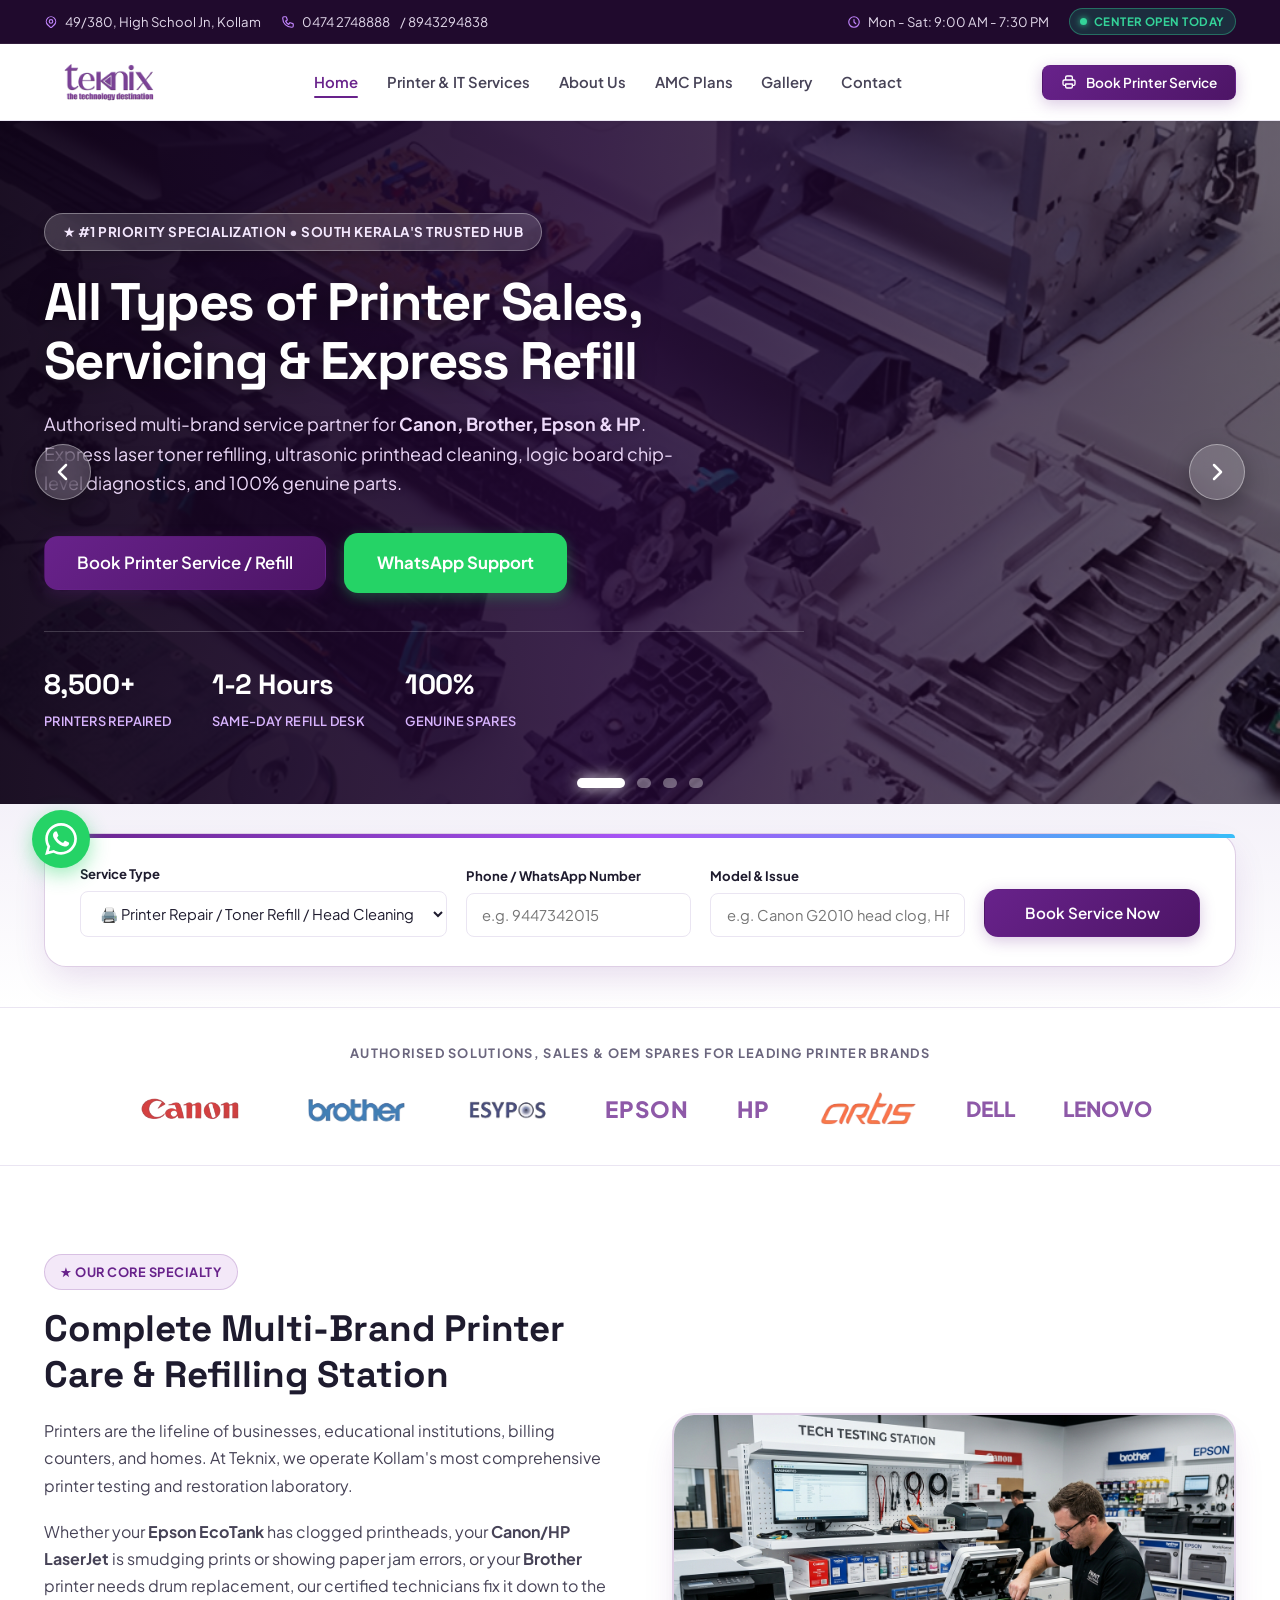
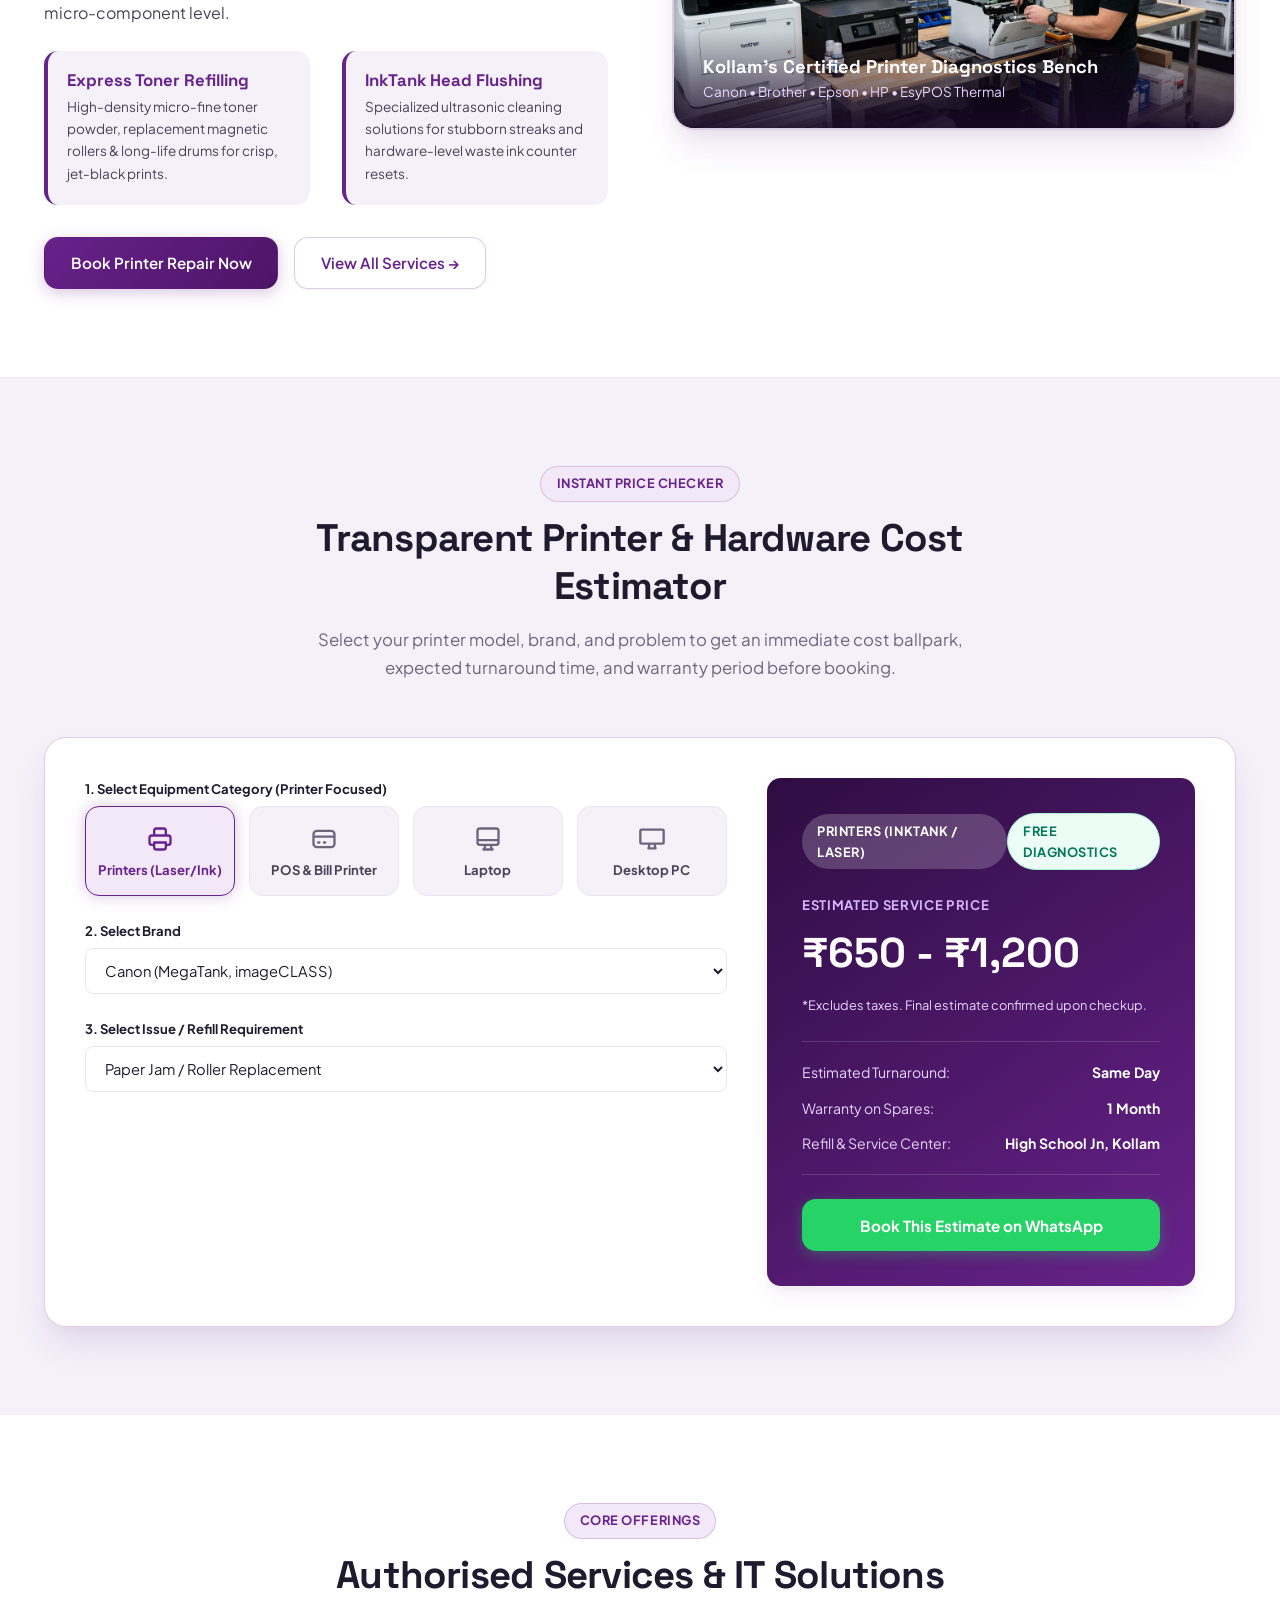
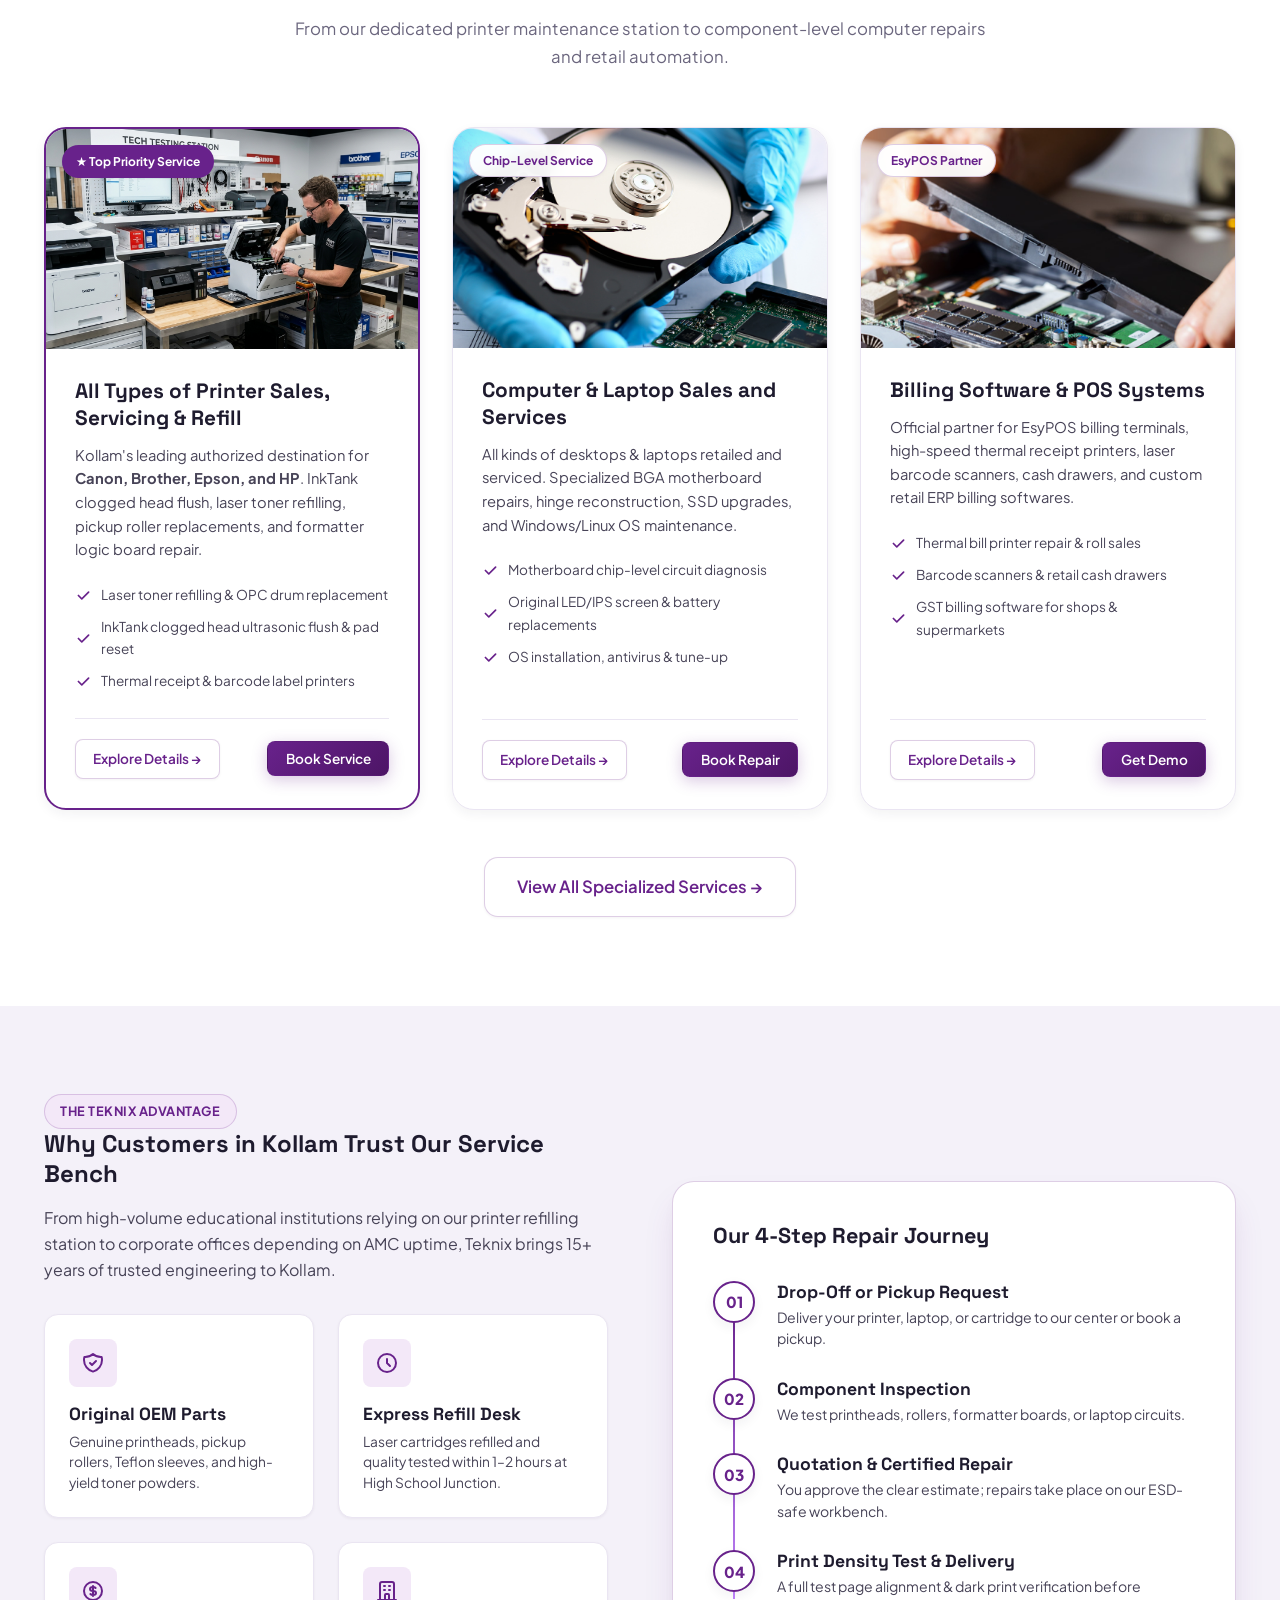
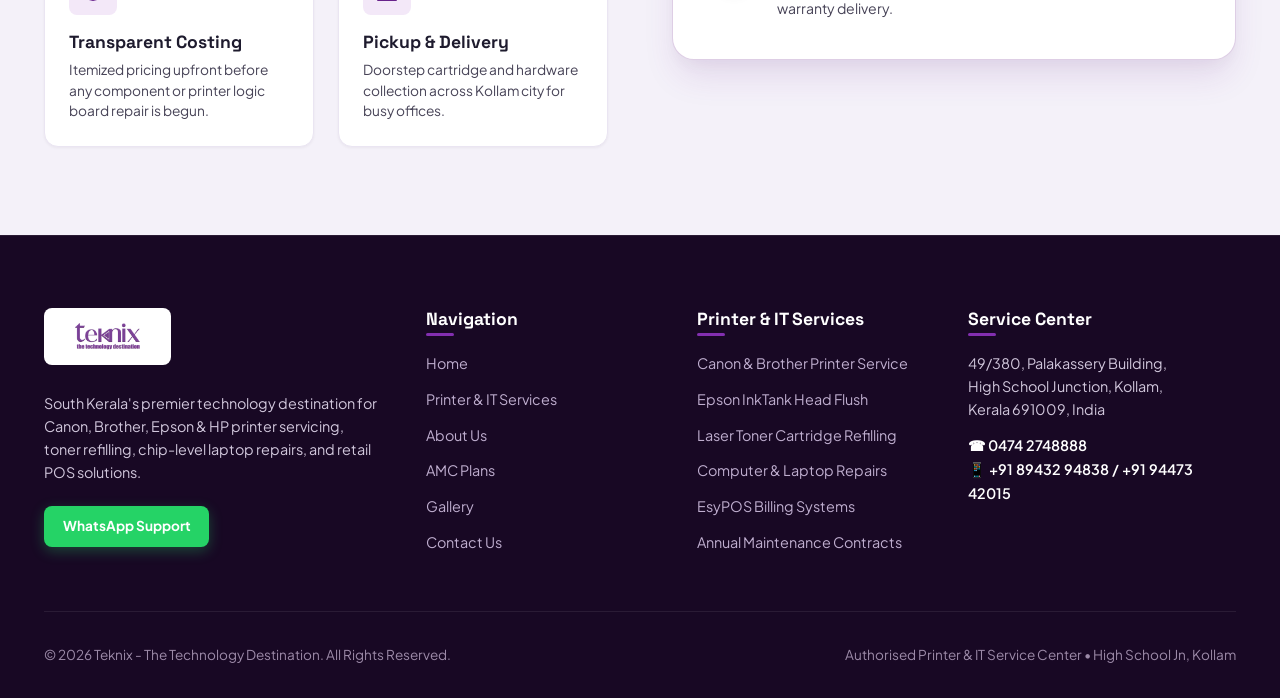
==== commit 7830c60e: "fix: comprehensive mobile responsiveness and layout fixes across all pages" ====
--- a/index.html
+++ b/index.html
@@ -34,7 +34,7 @@
           <svg width="14" height="14" fill="none" stroke="currentColor" stroke-width="2" viewBox="0 0 24 24">
             <path stroke-linecap="round" stroke-linejoin="round" d="M3 5a2 2 0 012-2h3.28a1 1 0 01.948.684l1.498 4.493a1 1 0 01-.502 1.21l-2.257 1.13a11.042 11.042 0 005.516 5.516l1.13-2.257a1 1 0 011.21-.502l4.493 1.498a1 1 0 01.684.949V19a2 2 0 01-2 2h-1C9.716 21 3 14.284 3 6V5z"></path>
           </svg>
-          <a href="tel:04742748888">0474 2748888</a>&nbsp;/&nbsp;<a href="tel:8943294838">8943294838</a>
+          <a href="tel:04742748888">0474 2748888</a><span class="top-item-secondary-phone">&nbsp;/&nbsp;<a href="tel:8943294838">8943294838</a></span>
         </div>
       </div>
       <div class="top-bar-right">
@@ -338,7 +338,7 @@
             Whether your <b>Epson EcoTank</b> has clogged printheads, your <b>Canon/HP LaserJet</b> is smudging prints or showing paper jam errors, or your <b>Brother</b> printer needs drum replacement, our certified technicians fix it down to the micro-component level.
           </p>
 
-          <div style="display: grid; grid-template-columns: 1fr 1fr; gap: 1.2rem; margin-bottom: 2rem;">
+          <div class="two-col-grid" style="margin-bottom: 2rem;">
             <div style="background: var(--bg-surface-alt); padding: 1.2rem; border-radius: var(--radius-md); border-left: 4px solid var(--brand-purple);">
               <h4 style="font-size: 1.05rem; color: var(--brand-purple); margin-bottom: 0.3rem;">Express Toner Refilling</h4>
               <p style="font-size: 0.85rem; color: var(--text-body);">High-density micro-fine toner powder, replacement magnetic rollers & long-life drums for crisp, jet-black prints.</p>
--- a/css/style.css
+++ b/css/style.css
@@ -331,13 +331,23 @@
   }
 }
 
-@media (max-width: 640px) {
+@media (max-width: 768px) {
+  .top-item-addr {
+    display: none !important;
+  }
+}
+
+@media (max-width: 520px) {
   .top-bar {
     padding: 0.35rem 0;
-    font-size: 0.75rem;
-  }
-  .top-item-addr {
+    font-size: 0.74rem;
+  }
+  .top-item-secondary-phone {
     display: none !important;
+  }
+  .top-badge-status {
+    font-size: 0.68rem;
+    padding: 0.15rem 0.5rem;
   }
 }
 
@@ -698,45 +708,114 @@
 
 @media (max-width: 768px) {
   .hero-slider-track {
-    height: auto;
-    min-height: 600px;
+    height: 600px;
+    min-height: 560px;
+    max-height: none;
   }
   .hero-slide {
-    position: relative;
-    padding: 3.5rem 0 4rem;
-  }
-  .hero-slide:not(.active) {
-    display: none;
+    position: absolute;
+    inset: 0;
+    display: flex;
+    align-items: center;
+    padding: 1.5rem 0 3.5rem;
+  }
+  .hero-slide-container {
+    padding: 0 1rem;
+  }
+  .hero-slide-content {
+    max-width: 100%;
+    padding: 0;
+  }
+  .slide-badge {
+    font-size: 0.72rem;
+    padding: 0.3rem 0.75rem;
+    margin-bottom: 0.75rem;
   }
   .slide-title {
-    font-size: 2.1rem;
-    line-height: 1.2;
+    font-size: 1.85rem;
+    line-height: 1.18;
+    margin-bottom: 0.75rem;
   }
   .slide-desc {
-    font-size: 1rem;
+    font-size: 0.92rem;
+    line-height: 1.55;
+    margin-bottom: 1.3rem;
+    max-width: 100%;
+  }
+  .slide-actions {
+    flex-direction: column;
+    width: 100%;
+    gap: 0.7rem;
+  }
+  .slide-actions .btn {
+    width: 100%;
+    padding: 0.85rem 1.2rem;
+    font-size: 0.95rem;
+    justify-content: center;
+    text-align: center;
+  }
+  .slide-metrics-row {
+    display: grid;
+    grid-template-columns: repeat(3, 1fr);
+    gap: 0.5rem;
+    margin-top: 1.2rem;
+    padding-top: 1rem;
+    text-align: center;
+  }
+  .slide-metric-val {
+    font-size: 1.15rem;
+  }
+  .slide-metric-lbl {
+    font-size: 0.65rem;
   }
   .slider-arrow {
-    width: 44px;
-    height: 44px;
-    background: rgba(0, 0, 0, 0.45);
-    border-color: rgba(255, 255, 255, 0.4);
-  }
-  .slider-arrow.prev { left: 0.6rem; }
-  .slider-arrow.next { right: 0.6rem; }
+    display: none !important;
+  }
   .slider-dots {
-    bottom: 1.2rem;
+    bottom: 1rem;
+  }
+  .slider-dot {
+    width: 10px;
+    height: 8px;
+  }
+  .slider-dot.active {
+    width: 32px;
+  }
+  .hero-booking-section {
+    padding: 1.2rem 0 2rem;
+    margin-top: 0;
+  }
+  .hero-booking-bar {
+    padding: 1.4rem 1.1rem;
+    border-radius: var(--radius-md);
   }
   .hero-bar-form {
     grid-template-columns: 1fr;
-  }
-  .slide-metrics-row {
-    flex-wrap: wrap;
-    gap: 1.2rem;
-    margin-top: 1.5rem;
-    padding-top: 1.2rem;
+    gap: 0.85rem;
+  }
+  .hero-bar-form .btn {
+    width: 100%;
+    height: 48px;
+  }
+}
+
+@media (max-width: 480px) {
+  .hero-slider-track {
+    height: 560px;
+    min-height: 520px;
+  }
+  .slide-title {
+    font-size: 1.6rem;
+  }
+  .slide-desc {
+    font-size: 0.86rem;
+    line-height: 1.5;
   }
   .slide-metric-val {
-    font-size: 1.35rem;
+    font-size: 1.05rem;
+  }
+  .slide-metric-lbl {
+    font-size: 0.6rem;
   }
 }
 
@@ -1799,8 +1878,15 @@
 /* ===================================================================
    RESPONSIVE DESIGN (TABLETS & PHONES)
    =================================================================== */
+.two-col-grid {
+  display: grid;
+  grid-template-columns: 1fr 1fr;
+  gap: 2rem;
+  align-items: center;
+}
+
 @media (max-width: 1024px) {
-  .hero-grid, .estimator-box, .why-grid, .contact-grid {
+  .hero-grid, .why-grid, .contact-grid {
     grid-template-columns: 1fr;
     gap: 2.5rem;
   }
@@ -1822,54 +1908,195 @@
   }
 }
 
+@media (max-width: 860px) {
+  .two-col-grid {
+    grid-template-columns: 1fr !important;
+    gap: 1.5rem !important;
+  }
+  
+  .contact-grid {
+    grid-template-columns: 1fr;
+    gap: 2rem;
+  }
+  
+  .services-grid, .amc-plans-grid {
+    grid-template-columns: 1fr;
+    gap: 1.8rem;
+  }
+
+  .estimator-box {
+    grid-template-columns: 1fr;
+    padding: 1.5rem 1.2rem;
+    gap: 1.8rem;
+  }
+}
+
 @media (max-width: 768px) {
-  .top-bar {
+  .container {
+    padding: 0 1.2rem;
+  }
+
+  .site-header {
+    padding: 0.4rem 0;
+  }
+
+  .navbar {
+    padding: 0.3rem 0;
+  }
+
+  .brand-logo {
+    height: 38px;
+  }
+
+  .nav-actions .btn-sm {
     display: none;
   }
 
   .menu-toggle {
     display: flex;
+    width: 40px;
+    height: 40px;
   }
 
   .nav-links {
     position: fixed;
-    top: 72px;
+    top: 56px;
     left: 0;
+    right: 0;
     width: 100%;
+    max-height: calc(100vh - 56px);
+    overflow-y: auto;
     background: #ffffff;
     flex-direction: column;
-    padding: 2rem;
-    gap: 1.2rem;
-    box-shadow: var(--shadow-lg);
-    border-bottom: 2px solid var(--border-purple);
-    transform: translateY(-150%);
-    transition: transform var(--transition-normal);
-    z-index: 99;
+    padding: 1.8rem 1.5rem 2.5rem;
+    gap: 1.1rem;
+    box-shadow: 0 15px 35px rgba(0, 0, 0, 0.2);
+    border-bottom: 3px solid var(--brand-purple);
+    transform: translateY(-160%);
+    transition: transform 0.35s cubic-bezier(0.16, 1, 0.3, 1);
+    z-index: 999;
   }
 
   .nav-links.open {
     transform: translateY(0);
   }
 
-  .hero-heading {
-    font-size: 2.2rem;
-  }
-
-  .services-grid, .amc-plans-grid, .gallery-grid, .why-pillars {
+  .nav-link {
+    font-size: 1.05rem;
+    padding: 0.5rem 0;
+    display: block;
+    border-bottom: 1px solid var(--border-subtle);
+  }
+
+  .section-pad {
+    padding: 3.2rem 0;
+  }
+
+  .section-head {
+    margin-bottom: 2rem;
+  }
+
+  .section-title {
+    font-size: 1.75rem;
+    line-height: 1.2;
+  }
+
+  .section-desc {
+    font-size: 0.92rem;
+  }
+
+  .page-hero {
+    padding: 2.5rem 0;
+  }
+
+  .page-hero-title {
+    font-size: 1.95rem;
+    line-height: 1.2;
+  }
+
+  .page-hero-desc {
+    font-size: 0.95rem;
+    padding: 0 0.5rem;
+  }
+
+  .brands-grid {
+    gap: 1.5rem;
+  }
+
+  .brand-item {
+    height: 32px;
+  }
+
+  .why-pillars {
     grid-template-columns: 1fr;
+    gap: 1rem;
+  }
+
+  .device-picker-grid {
+    grid-template-columns: repeat(2, 1fr);
+    gap: 0.65rem;
+  }
+
+  .device-btn {
+    padding: 0.85rem 0.5rem;
+  }
+
+  .device-btn span {
+    font-size: 0.78rem;
+  }
+
+  .device-btn svg {
+    width: 24px;
+    height: 24px;
   }
 
   .footer-grid {
     grid-template-columns: 1fr;
-  }
-
-  .hero-metrics {
-    grid-template-columns: 1fr;
-    gap: 1rem;
-  }
-
-  .estimator-box {
-    padding: 1.5rem;
+    gap: 2rem;
+    margin-bottom: 2rem;
+  }
+
+  .footer-bottom {
+    flex-direction: column;
+    text-align: center;
+    gap: 0.6rem;
+    font-size: 0.82rem;
+  }
+
+  .floating-whatsapp {
+    bottom: 1.2rem;
+    left: 1.2rem;
+    width: 48px;
+    height: 48px;
+  }
+
+  .floating-whatsapp svg {
+    width: 26px;
+    height: 26px;
+  }
+
+  .modal-card {
+    width: 94vw;
+    max-width: 94vw;
+    padding: 1.4rem 1.1rem;
+    max-height: 90vh;
+    overflow-y: auto;
+  }
+}
+
+@media (max-width: 480px) {
+  .container {
+    padding: 0 1rem;
+  }
+
+  .btn {
+    padding: 0.75rem 1.2rem;
+    font-size: 0.9rem;
+  }
+
+  .btn-lg {
+    padding: 0.85rem 1.3rem;
+    font-size: 0.95rem;
   }
 }
 
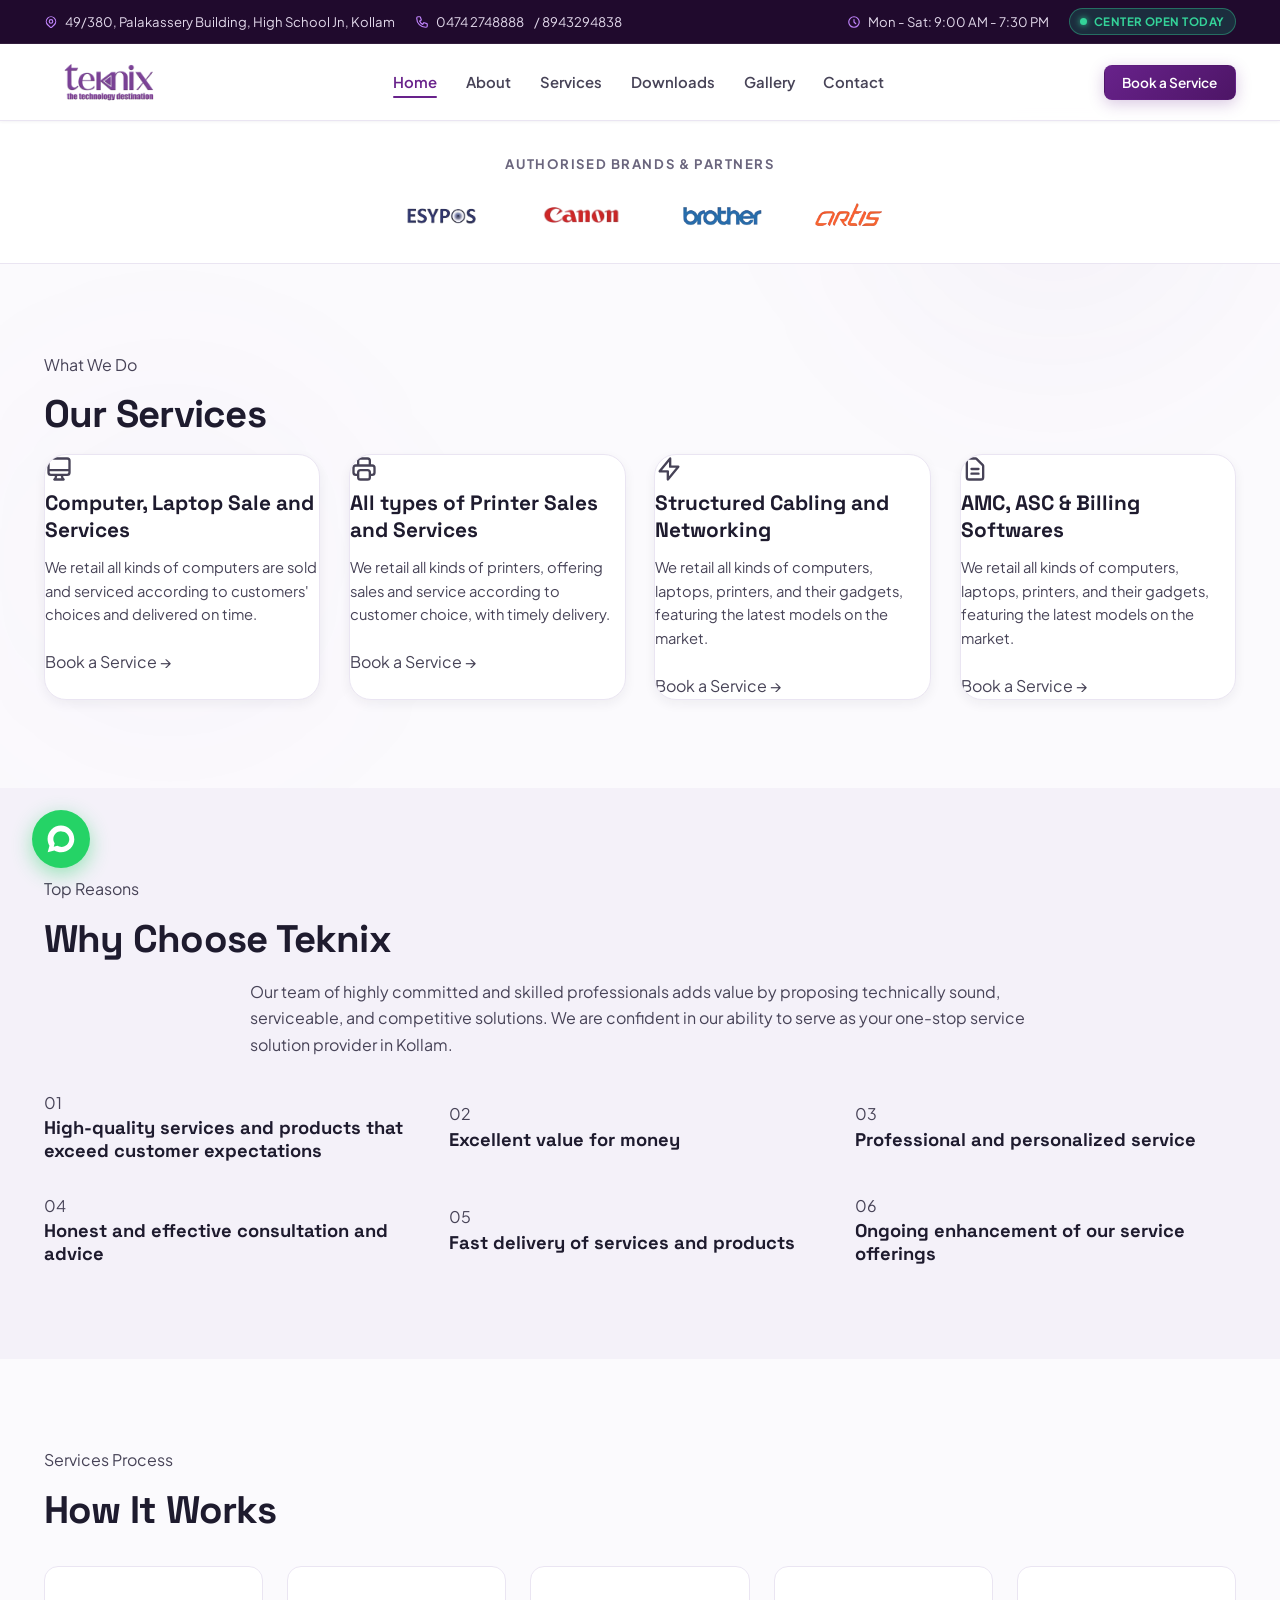
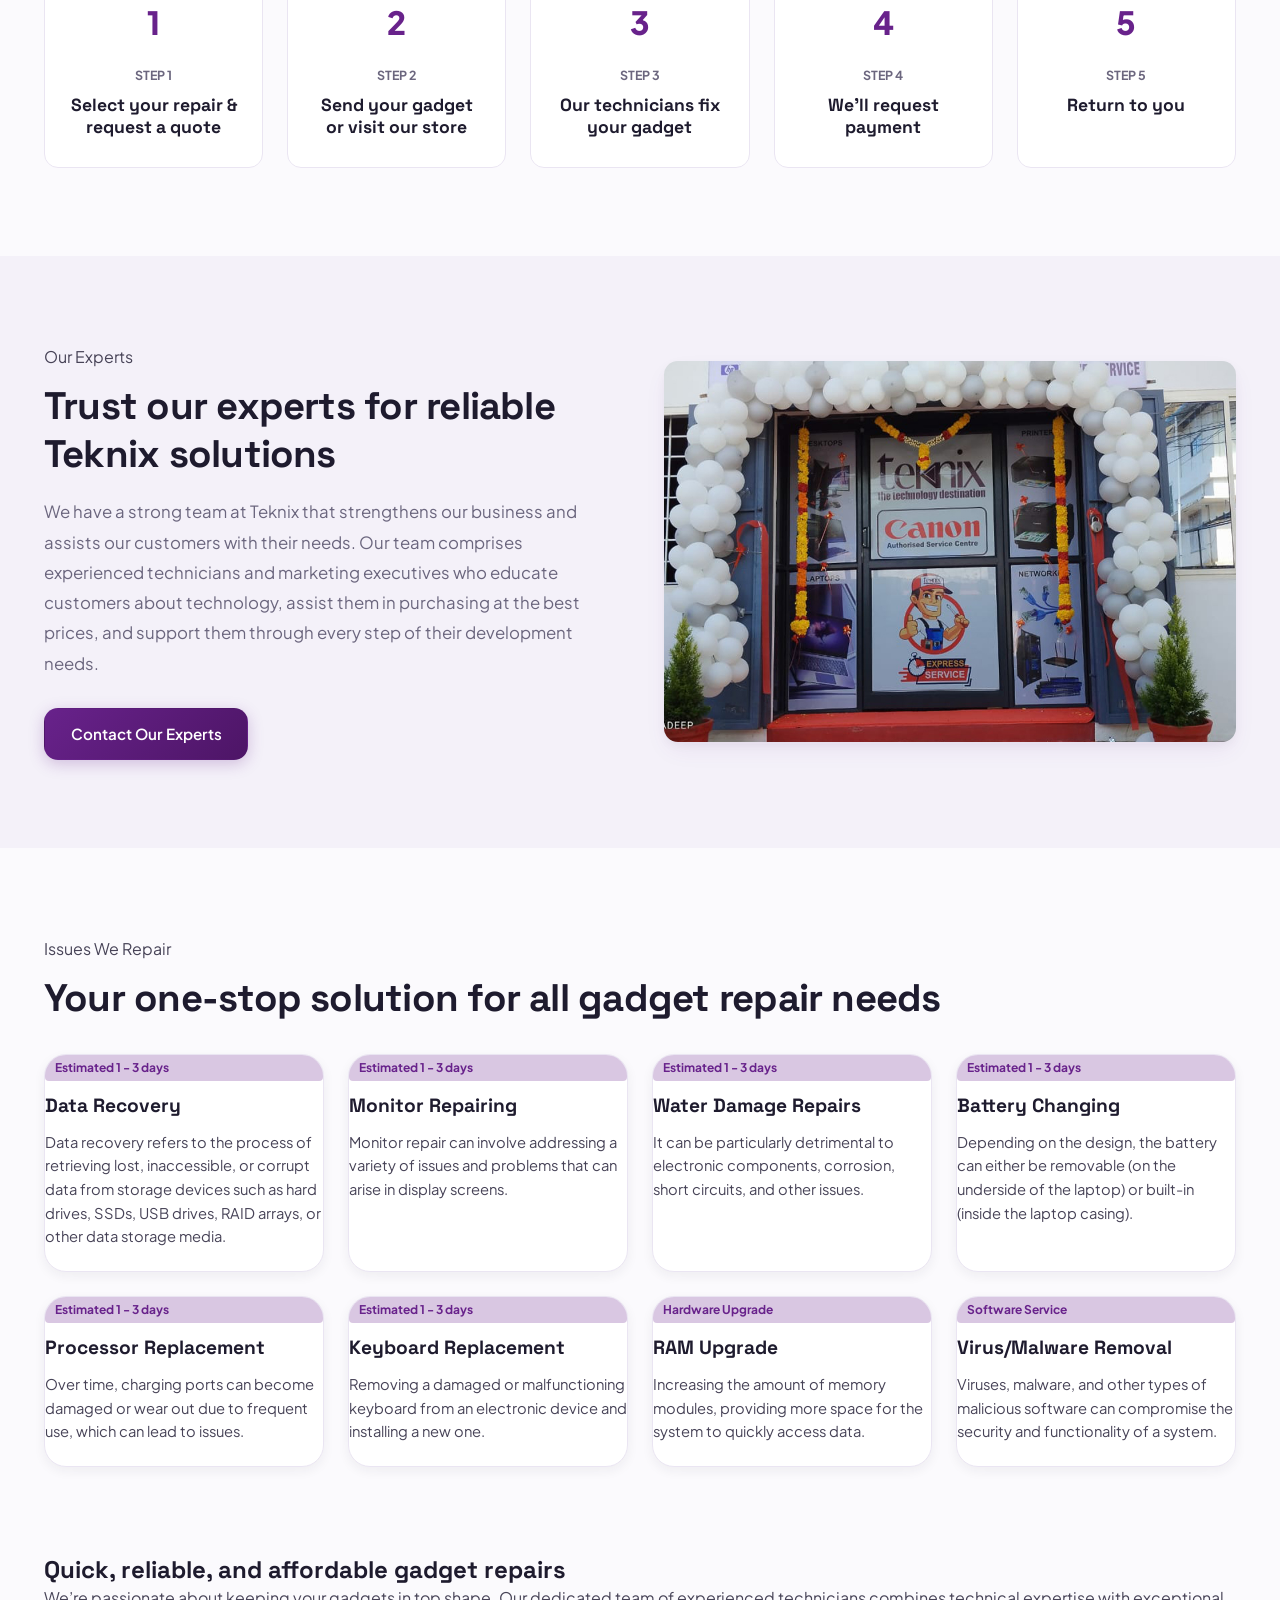
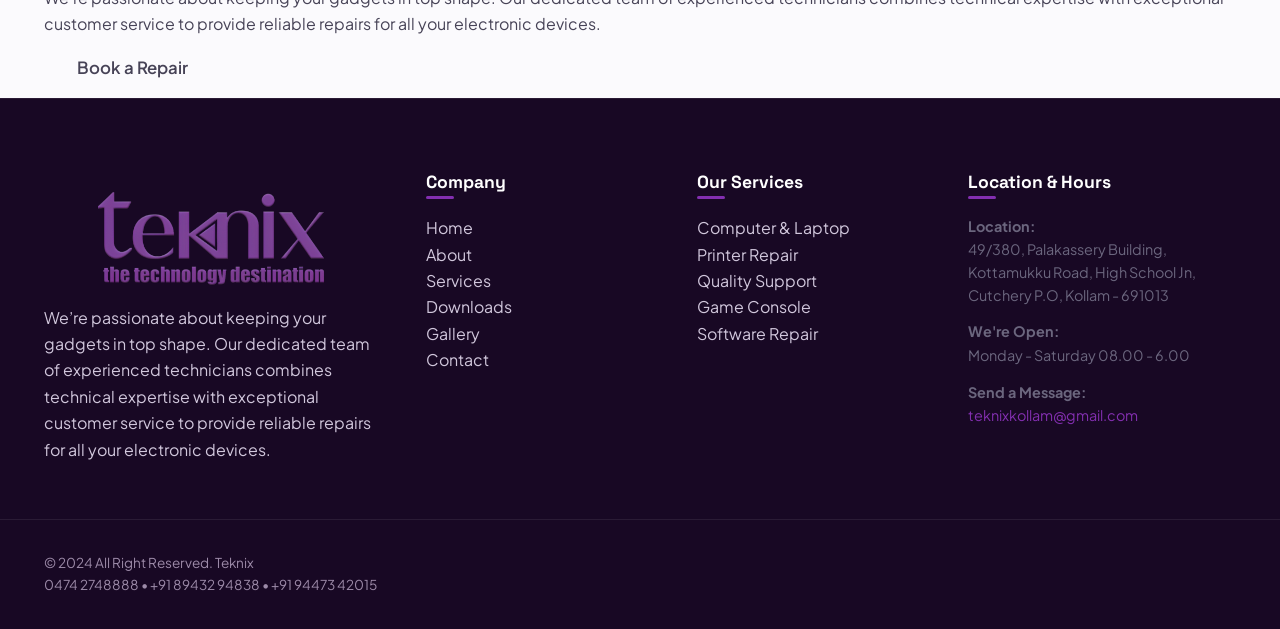
==== commit aca74352: "refactor: align content, pages, and structure strictly to original website without extra text or inv" ====
--- a/index.html
+++ b/index.html
@@ -3,23 +3,17 @@
 <head>
   <meta charset="UTF-8">
   <meta name="viewport" content="width=device-width, initial-scale=1.0">
-  <title>Teknix | Authorised Multi-Brand Printer Service, IT Hardware & POS Solutions | Kollam</title>
-  <meta name="description" content="Teknix is Kollam's premier Authorised Multi-Brand Printer Sales, Service & Toner Refill Center for Canon, Brother, Epson & HP. Also offering Laptop Chip-Level Repairs, Networking & POS Billing.">
-  <meta name="keywords" content="Teknix Kollam, Printer Service Kollam, Toner Refill Kollam, Canon Service Kollam, Brother Printer Kollam, Epson InkTank Repair, Laptop Repair Kollam, POS Billing Machine">
-  <meta name="author" content="Teknix Solutions">
-  
-  <meta property="og:title" content="Teknix | Authorised Printer Service & IT Destination | Kollam">
-  <meta property="og:description" content="Kollam's leading multi-brand printer sales, laser toner refilling & chip-level servicing center. High School Junction, Kollam.">
-  <meta property="og:type" content="website">
-  <meta property="og:url" content="https://www.teknix.in/">
-  <meta property="og:image" content="images/printer-service-hero.jpg">
-
-  <link rel="icon" type="image/png" href="images/lgotek.png">
+  <title>Teknix — Authorised Service Center | High School Jn, Kollam</title>
+  <meta name="description" content="Teknix is an Authorised Service Center in Kollam for computers, laptops, printers, structured cabling, networking, and AMC. High School Jn, Kollam.">
+  <link rel="icon" href="images/teknix-logo.png" type="image/png">
   <link rel="stylesheet" href="css/style.css">
+  <link rel="preconnect" href="https://fonts.googleapis.com">
+  <link rel="preconnect" href="https://fonts.gstatic.com" crossorigin>
+  <link href="https://fonts.googleapis.com/css2?family=Plus+Jakarta+Sans:wght@400;500;600;700;800&family=Space+Grotesk:wght@600;700&display=swap" rel="stylesheet">
 </head>
 <body>
 
-  <!-- TOP ANNOUNCEMENT BAR (CLEAN, TIDY & RESPONSIVE) -->
+  <!-- TOP BAR -->
   <div class="top-bar">
     <div class="container">
       <div class="top-bar-left">
@@ -28,7 +22,7 @@
             <path stroke-linecap="round" stroke-linejoin="round" d="M17.657 16.657L13.414 20.9a1.998 1.998 0 01-2.827 0l-4.244-4.243a8 8 0 1111.314 0z"></path>
             <path stroke-linecap="round" stroke-linejoin="round" d="M15 11a3 3 0 11-6 0 3 3 0 016 0z"></path>
           </svg>
-          <a href="https://maps.app.goo.gl/BwHeQLVbWqw4kqsV6" target="_blank" rel="noopener">49/380, High School Jn, Kollam</a>
+          <a href="https://maps.app.goo.gl/BwHeQLVbWqw4kqsV6" target="_blank" rel="noopener">49/380, Palakassery Building, High School Jn, Kollam</a>
         </div>
         <div class="top-item">
           <svg width="14" height="14" fill="none" stroke="currentColor" stroke-width="2" viewBox="0 0 24 24">
@@ -51,7 +45,7 @@
     </div>
   </div>
 
-  <!-- HEADER & NAVIGATION -->
+  <!-- HEADER -->
   <header class="site-header">
     <div class="container">
       <nav class="navbar" aria-label="Main Navigation">
@@ -61,19 +55,16 @@
 
         <ul class="nav-links" id="navLinks">
           <li><a href="index.html" class="nav-link active">Home</a></li>
-          <li><a href="services.html" class="nav-link">Printer & IT Services</a></li>
-          <li><a href="about.html" class="nav-link">About Us</a></li>
-          <li><a href="amc.html" class="nav-link">AMC Plans</a></li>
+          <li><a href="about.html" class="nav-link">About</a></li>
+          <li><a href="services.html" class="nav-link">Services</a></li>
+          <li><a href="downloads.html" class="nav-link">Downloads</a></li>
           <li><a href="gallery.html" class="nav-link">Gallery</a></li>
           <li><a href="contact.html" class="nav-link">Contact</a></li>
         </ul>
 
         <div class="nav-actions">
-          <button type="button" class="btn btn-primary btn-sm open-booking-modal" data-service-prefill="Printer Service / Cartridge Refill">
-            <svg width="16" height="16" fill="none" stroke="currentColor" stroke-width="2" viewBox="0 0 24 24">
-              <path stroke-linecap="round" stroke-linejoin="round" d="M17 17h2a2 2 0 002-2v-4a2 2 0 00-2-2H5a2 2 0 00-2 2v4a2 2 0 002 2h2m2 4h6a2 2 0 002-2v-4H7v4a2 2 0 002 2zm8-12V5a2 2 0 00-2-2H9a2 2 0 00-2 2v4h10z"></path>
-            </svg>
-            Book Printer Service
+          <button type="button" class="btn btn-primary btn-sm open-booking-modal" data-service-prefill="General Service Enquiry">
+            Book a Service
           </button>
           <button class="menu-toggle" id="menuToggle" aria-label="Toggle Navigation Menu">
             <svg width="22" height="22" fill="none" stroke="currentColor" stroke-width="2" viewBox="0 0 24 24">
@@ -85,699 +76,537 @@
     </div>
   </header>
 
-  <!-- HERO FULL SLIDER (EDGE-TO-EDGE FULL WIDTH) -->
-  <section class="hero-full-slider" aria-label="Hero Showcase">
-    <div class="hero-slider-wrap">
-      <div class="hero-slider-track">
+  <!-- HERO SLIDER SECTION -->
+  <section class="hero-full-slider" id="heroSlider" aria-label="Featured Authorised Services">
+    <div class="hero-slide active" data-slide-index="0">
+      <div class="slide-bg" style="background: linear-gradient(135deg, rgba(20, 8, 30, 0.92) 0%, rgba(45, 10, 65, 0.88) 100%), url('images/slider/slider1.jpg') center/cover no-repeat;"></div>
+      <div class="container slide-content-wrap">
+        <div class="slide-content">
+          <div class="slide-badge">
+            <span class="badge-dot"></span>
+            Authorised Service Center
+          </div>
+          <h1 class="slide-title">
+            Authorised Service Center
+          </h1>
+          <p class="slide-desc">
+            49/380, Palakassery Building, High School Jn, Kollam. We retail all kinds of computers, laptops, printers, and their gadgets, offering sales and service according to customer choice, with timely delivery.
+          </p>
+          <div class="slide-ctas">
+            <a href="contact.html" class="btn btn-primary btn-lg">Book a Service</a>
+            <a href="services.html" class="btn btn-outline btn-lg">Our Services</a>
+          </div>
+          <div class="slide-metrics">
+            <div class="metric-item">
+              <span class="metric-val">19+</span>
+              <span class="metric-lbl">Years Experience</span>
+            </div>
+            <div class="metric-item">
+              <span class="metric-val">100%</span>
+              <span class="metric-lbl">Customer Satisfaction</span>
+            </div>
+            <div class="metric-item">
+              <span class="metric-val">Kollam</span>
+              <span class="metric-lbl">High School Jn</span>
+            </div>
+          </div>
+        </div>
+      </div>
+    </div>
+
+    <!-- Slide 2 -->
+    <div class="hero-slide" data-slide-index="1">
+      <div class="slide-bg" style="background: linear-gradient(135deg, rgba(15, 6, 25, 0.94) 0%, rgba(55, 12, 75, 0.88) 100%), url('images/printer-service-hero.jpg') center/cover no-repeat;"></div>
+      <div class="container slide-content-wrap">
+        <div class="slide-content">
+          <div class="slide-badge">
+            <span class="badge-dot"></span>
+            Sales &amp; Service
+          </div>
+          <h2 class="slide-title">
+            All Types of Printer Sales &amp; Services
+          </h2>
+          <p class="slide-desc">
+            Authorised Service Center for ESYPOS, Canon, Brother, and Artis. We retail all kinds of printers, offering sales and service according to customer choice, with timely delivery.
+          </p>
+          <div class="slide-ctas">
+            <a href="contact.html" class="btn btn-primary btn-lg">Book Printer Repair</a>
+            <a href="tel:04742748888" class="btn btn-outline btn-lg">Call: 0474 2748888</a>
+          </div>
+          <div class="slide-metrics">
+            <div class="metric-item">
+              <span class="metric-val">ESYPOS</span>
+              <span class="metric-lbl">Authorised Center</span>
+            </div>
+            <div class="metric-item">
+              <span class="metric-val">Canon</span>
+              <span class="metric-lbl">Service Support</span>
+            </div>
+            <div class="metric-item">
+              <span class="metric-val">Brother</span>
+              <span class="metric-lbl">Printer Solutions</span>
+            </div>
+          </div>
+        </div>
+      </div>
+    </div>
+
+    <!-- Slide 3 -->
+    <div class="hero-slide" data-slide-index="2">
+      <div class="slide-bg" style="background: linear-gradient(135deg, rgba(10, 5, 20, 0.94) 0%, rgba(40, 10, 60, 0.9) 100%), url('images/slider/slider1.jpg') center/cover no-repeat;"></div>
+      <div class="container slide-content-wrap">
+        <div class="slide-content">
+          <div class="slide-badge">
+            <span class="badge-dot"></span>
+            IT Solutions
+          </div>
+          <h2 class="slide-title">
+            Computer, Laptop Sale and Services
+          </h2>
+          <p class="slide-desc">
+            Structured Cabling &amp; Networking, AMC, ASC, and Billing Softwares for businesses, offices, and home users in Kollam.
+          </p>
+          <div class="slide-ctas">
+            <a href="contact.html" class="btn btn-primary btn-lg">Get in Touch</a>
+            <a href="about.html" class="btn btn-outline btn-lg">About Teknix</a>
+          </div>
+          <div class="slide-metrics">
+            <div class="metric-item">
+              <span class="metric-val">AMC / ASC</span>
+              <span class="metric-lbl">Priority Support</span>
+            </div>
+            <div class="metric-item">
+              <span class="metric-val">Networking</span>
+              <span class="metric-lbl">Structured Cabling</span>
+            </div>
+            <div class="metric-item">
+              <span class="metric-val">Software</span>
+              <span class="metric-lbl">Billing Solutions</span>
+            </div>
+          </div>
+        </div>
+      </div>
+    </div>
+
+    <button class="slider-arrow slider-arrow-prev" id="sliderPrev" aria-label="Previous Slide">&larr;</button>
+    <button class="slider-arrow slider-arrow-next" id="sliderNext" aria-label="Next Slide">&rarr;</button>
+
+    <div class="slider-dots" id="sliderDots">
+      <button class="slider-dot active" data-dot-index="0" aria-label="Go to Slide 1"></button>
+      <button class="slider-dot" data-dot-index="1" aria-label="Go to Slide 2"></button>
+      <button class="slider-dot" data-dot-index="2" aria-label="Go to Slide 3"></button>
+    </div>
+  </section>
+
+  <!-- AUTHORISED BRANDS STRIP -->
+  <section class="brand-slider-strip" style="background: var(--bg-surface); padding: 1.8rem 0; border-bottom: 1px solid var(--border-subtle);">
+    <div class="container">
+      <div style="text-align: center; margin-bottom: 1.2rem;">
+        <span style="font-size: 0.82rem; text-transform: uppercase; letter-spacing: 0.12em; color: var(--text-muted); font-weight: 700;">
+          Authorised Brands &amp; Partners
+        </span>
+      </div>
+      <div class="brands-marquee" style="display: flex; justify-content: center; align-items: center; gap: 3rem; flex-wrap: wrap;">
+        <img src="images/slider/esypos.png" alt="ESYPOS Authorised" style="height: 38px; object-fit: contain; opacity: 0.85;">
+        <img src="images/slider/canon.png" alt="Canon" style="height: 32px; object-fit: contain; opacity: 0.85;">
+        <img src="images/slider/brother.png" alt="Brother" style="height: 34px; object-fit: contain; opacity: 0.85;">
+        <img src="images/slider/artis.png" alt="Artis" style="height: 30px; object-fit: contain; opacity: 0.85;">
+      </div>
+    </div>
+  </section>
+
+  <!-- 4 MAIN SERVICES (EXACT FROM ORIGINAL SITE) -->
+  <section class="section-pad">
+    <div class="container">
+      <div class="section-header text-center reveal-up">
+        <span class="section-tag">What We Do</span>
+        <h2 class="section-title">Our Services</h2>
+      </div>
+
+      <div class="services-grid" style="display: grid; grid-template-columns: repeat(auto-fit, minmax(260px, 1fr)); gap: 1.8rem;">
         
-        <!-- SLIDE 1 (PRINTER SALES, SERVICE & REFILL - #1 PRIORITY) -->
-        <div class="hero-slide active">
-          <div class="hero-slide-bg" style="background-image: url('images/slider/slider2_printer.png');"></div>
-          <div class="hero-slide-overlay"></div>
-          <div class="container hero-slide-container">
-            <div class="hero-slide-content">
-              <span class="slide-badge">★ #1 Priority Specialization • South Kerala's Trusted Hub</span>
-              <h1 class="slide-title">All Types of Printer Sales, Servicing & Express Refill</h1>
-              <p class="slide-desc">
-                Authorised multi-brand service partner for <b>Canon, Brother, Epson & HP</b>. Express laser toner refilling, ultrasonic printhead cleaning, logic board chip-level diagnostics, and 100% genuine parts.
-              </p>
-              <div class="slide-actions">
-                <button type="button" class="btn btn-primary btn-lg open-booking-modal" data-service-prefill="Printer Service / Toner Refill">
-                  Book Printer Service / Refill
-                </button>
-                <a href="https://wa.me/918943294838?text=Hello%20Teknix,%20I%20need%20printer%20service/toner%20refill%20support." class="btn btn-whatsapp btn-lg" target="_blank" rel="noopener">
-                  WhatsApp Support
-                </a>
-              </div>
-              <div class="slide-metrics-row">
-                <div>
-                  <div class="slide-metric-val">8,500+</div>
-                  <div class="slide-metric-lbl">Printers Repaired</div>
-                </div>
-                <div>
-                  <div class="slide-metric-val">1-2 Hours</div>
-                  <div class="slide-metric-lbl">Same-Day Refill Desk</div>
-                </div>
-                <div>
-                  <div class="slide-metric-val">100%</div>
-                  <div class="slide-metric-lbl">Genuine Spares</div>
-                </div>
-              </div>
-            </div>
-          </div>
-        </div>
-
-        <!-- SLIDE 2 (COMPUTER & LAPTOP SALES AND SERVICES) -->
-        <div class="hero-slide">
-          <div class="hero-slide-bg" style="background-image: url('images/slider/slider1.jpg');"></div>
-          <div class="hero-slide-overlay"></div>
-          <div class="container hero-slide-container">
-            <div class="hero-slide-content">
-              <span class="slide-badge">Certified Chip-Level Engineering</span>
-              <h2 class="slide-title">Computer, Laptop Sales & Motherboard Repairs</h2>
-              <p class="slide-desc">
-                We retail all kinds of computers & laptops. Specialized BGA motherboard repairs, high-speed NVMe SSD upgrades, broken hinge replacements, and custom workstations delivered on time.
-              </p>
-              <div class="slide-actions">
-                <a href="services.html" class="btn btn-primary btn-lg">Explore Laptop Repairs</a>
-                <button type="button" class="btn btn-secondary btn-lg open-booking-modal" data-service-prefill="Computer & Laptop Service" style="background: rgba(255,255,255,0.9); color: var(--brand-purple);">
-                  Free Diagnostic Slot
-                </button>
-              </div>
-              <div class="slide-metrics-row">
-                <div>
-                  <div class="slide-metric-val">15+ Years</div>
-                  <div class="slide-metric-lbl">Experience in Kollam</div>
-                </div>
-                <div>
-                  <div class="slide-metric-val">24-48h</div>
-                  <div class="slide-metric-lbl">Fast Turnaround</div>
-                </div>
-                <div>
-                  <div class="slide-metric-val">Dell • HP • Asus</div>
-                  <div class="slide-metric-lbl">Multi-Brand Expertise</div>
-                </div>
-              </div>
-            </div>
-          </div>
-        </div>
-
-        <!-- SLIDE 3 (AUTHORISED SERVICE CENTER: POS & AMC) -->
-        <div class="hero-slide">
-          <div class="hero-slide-bg" style="background-image: url('images/slider/slider3_pos.png');"></div>
-          <div class="hero-slide-overlay"></div>
-          <div class="container hero-slide-container">
-            <div class="hero-slide-content">
-              <span class="slide-badge">Retail Automation & POS Solutions</span>
-              <h2 class="slide-title">Authorised EsyPOS Billing Systems & Hardware</h2>
-              <p class="slide-desc">
-                Authorised partner for EsyPOS thermal bill printers, barcode scanners, retail touch terminals, cash drawers, and complete billing software tailored for supermarkets & stores across Kerala.
-              </p>
-              <div class="slide-actions">
-                <a href="services.html" class="btn btn-primary btn-lg">View POS Solutions</a>
-                <a href="amc.html" class="btn btn-secondary btn-lg" style="background: rgba(255,255,255,0.9); color: var(--brand-purple);">
-                  Corporate AMC Plans
-                </a>
-              </div>
-              <div class="slide-metrics-row">
-                <div>
-                  <div class="slide-metric-val">500+ Outlets</div>
-                  <div class="slide-metric-lbl">Active Retail Deployments</div>
-                </div>
-                <div>
-                  <div class="slide-metric-val">Authorised</div>
-                  <div class="slide-metric-lbl">EsyPOS Service Hub</div>
-                </div>
-                <div>
-                  <div class="slide-metric-val">Instant Setup</div>
-                  <div class="slide-metric-lbl">With Staff Training</div>
-                </div>
-              </div>
-            </div>
-          </div>
-        </div>
-
-        <!-- SLIDE 4 (CORPORATE IT INFRASTRUCTURE & PRINTER FLEET AMC) -->
-        <div class="hero-slide">
-          <div class="hero-slide-bg" style="background-image: url('images/printer-service-hero.jpg');"></div>
-          <div class="hero-slide-overlay"></div>
-          <div class="container hero-slide-container">
-            <div class="hero-slide-content">
-              <span class="slide-badge">Zero-Downtime Business Support</span>
-              <h2 class="slide-title">Comprehensive AMC & IT Infrastructure Care</h2>
-              <p class="slide-desc">
-                Proactive quarterly servicing, emergency on-site technician call-outs, structured LAN cabling, printer fleet management, and 99.8% uptime SLA for offices, clinics, and showrooms.
-              </p>
-              <div class="slide-actions">
-                <a href="amc.html" class="btn btn-primary btn-lg">Explore AMC Packages</a>
-                <a href="contact.html" class="btn btn-secondary btn-lg" style="background: rgba(255,255,255,0.9); color: var(--brand-purple);">
-                  Request Corporate Quote
-                </a>
-              </div>
-              <div class="slide-metrics-row">
-                <div>
-                  <div class="slide-metric-val">120+ Org</div>
-                  <div class="slide-metric-lbl">Corporate AMC Accounts</div>
-                </div>
-                <div>
-                  <div class="slide-metric-val">4-Hour SLA</div>
-                  <div class="slide-metric-lbl">On-Site Emergency Response</div>
-                </div>
-                <div>
-                  <div class="slide-metric-val">Standby Units</div>
-                  <div class="slide-metric-lbl">Zero Business Downtime</div>
-                </div>
-              </div>
-            </div>
-          </div>
-        </div>
-
-      </div>
-
-      <!-- Slider Navigation Arrows -->
-      <button type="button" class="slider-arrow prev" aria-label="Previous Slide">
-        <svg width="24" height="24" fill="none" stroke="currentColor" stroke-width="2.5" viewBox="0 0 24 24">
-          <path stroke-linecap="round" stroke-linejoin="round" d="M15 19l-7-7 7-7"></path>
-        </svg>
-      </button>
-      <button type="button" class="slider-arrow next" aria-label="Next Slide">
-        <svg width="24" height="24" fill="none" stroke="currentColor" stroke-width="2.5" viewBox="0 0 24 24">
-          <path stroke-linecap="round" stroke-linejoin="round" d="M9 5l7 7-7 7"></path>
-        </svg>
-      </button>
-
-      <!-- Slider Pagination Dots -->
-      <div class="slider-dots">
-        <button type="button" class="slider-dot active" data-slide-to="0" aria-label="Slide 1"></button>
-        <button type="button" class="slider-dot" data-slide-to="1" aria-label="Slide 2"></button>
-        <button type="button" class="slider-dot" data-slide-to="2" aria-label="Slide 3"></button>
-        <button type="button" class="slider-dot" data-slide-to="3" aria-label="Slide 4"></button>
-      </div>
-    </div>
-  </section>
-
-  <!-- QUICK SERVICE BOOKING BAR (FULL WIDTH SECTION DIRECTLY UNDER SLIDER) -->
-  <section class="hero-booking-section">
-    <div class="container">
-      <div class="hero-booking-bar reveal">
-        <form id="quickHeroForm" class="hero-bar-form">
-          <div class="form-group">
-            <label for="heroDeviceType" class="form-label">Service Type</label>
-            <select id="heroDeviceType" class="form-control" required>
-              <option value="Printer Servicing & Refill" selected>🖨️ Printer Repair / Toner Refill / Head Cleaning</option>
-              <option value="Laser Toner Refilling">🖨️ Laser Cartridge Toner Refill & Drum</option>
-              <option value="InkTank Head Flush">🖨️ InkTank Head Unclogging & Waste Pad</option>
-              <option value="Thermal POS Printer Repair">💳 Thermal Receipt Printer / Barcode Scanner</option>
-              <option value="Laptop Chip-Level Service">💻 Laptop & Desktop Chip-Level Repair</option>
-              <option value="Corporate AMC Enquiry">🛡️ Annual Maintenance Contract (AMC)</option>
-            </select>
-          </div>
-
-          <div class="form-group">
-            <label for="heroPhone" class="form-label">Phone / WhatsApp Number</label>
-            <input type="tel" id="heroPhone" class="form-control" placeholder="e.g. 9447342015" required pattern="[0-9]{10}">
-          </div>
-
-          <div class="form-group">
-            <label for="heroIssue" class="form-label">Model & Issue</label>
-            <input type="text" id="heroIssue" class="form-control" placeholder="e.g. Canon G2010 head clog, HP toner refill" required>
-          </div>
-
-          <button type="submit" class="btn btn-primary" style="height: 48px;">
-            Book Service Now
-          </button>
-        </form>
-      </div>
-    </div>
-  </section>
-
-  <!-- BRANDS STRIP -->
-  <section class="brands-section">
-    <div class="container">
-      <div class="brands-header">Authorised Solutions, Sales & OEM Spares for Leading Printer Brands</div>
-      <div class="brands-grid reveal">
-        <div class="brand-item" title="Canon Certified Support">
-          <img src="images/slider/canon.png" alt="Canon">
-        </div>
-        <div class="brand-item" title="Brother Printer Service">
-          <img src="images/slider/brother.png" alt="Brother">
-        </div>
-        <div class="brand-item" title="EsyPOS Authorised Partner">
-          <img src="images/slider/esypos.png" alt="EsyPOS">
-        </div>
-        <div class="brand-item" style="color: var(--brand-purple); font-weight: 800; font-size: 1.4rem; letter-spacing: 0.05em;">
-          EPSON
-        </div>
-        <div class="brand-item" style="color: var(--brand-purple); font-weight: 800; font-size: 1.4rem; letter-spacing: 0.05em;">
-          HP
-        </div>
-        <div class="brand-item" title="Artis Peripherals">
-          <img src="images/slider/artis.png" alt="Artis">
-        </div>
-        <div class="brand-item" style="color: var(--brand-purple); font-weight: 800; font-size: 1.3rem;">
-          DELL
-        </div>
-        <div class="brand-item" style="color: var(--brand-purple); font-weight: 800; font-size: 1.3rem;">
-          LENOVO
-        </div>
-      </div>
-    </div>
-  </section>
-
-  <!-- DEDICATED PRINTER HUB SPOTLIGHT SECTION (NEW) -->
-  <section class="section-pad" style="background: #ffffff; border-bottom: 1px solid var(--border-subtle);">
-    <div class="container">
-      <div class="why-grid">
+        <!-- Service 1 -->
+        <div class="service-card reveal-up">
+          <div class="service-icon-box">
+            <svg width="28" height="28" fill="none" stroke="currentColor" stroke-width="2" viewBox="0 0 24 24">
+              <path stroke-linecap="round" stroke-linejoin="round" d="M9.75 17L9 20l-1 1h8l-1-1-.75-3M3 13h18M5 17h14a2 2 0 002-2V5a2 2 0 00-2-2H5a2 2 0 00-2 2v10a2 2 0 002 2z"></path>
+            </svg>
+          </div>
+          <h3 class="service-title">Computer, Laptop Sale and Services</h3>
+          <p class="service-desc">
+            We retail all kinds of computers are sold and serviced according to customers' choices and delivered on time.
+          </p>
+          <a href="contact.html" class="service-link">Book a Service &rarr;</a>
+        </div>
+
+        <!-- Service 2 -->
+        <div class="service-card reveal-up delay-1">
+          <div class="service-icon-box">
+            <svg width="28" height="28" fill="none" stroke="currentColor" stroke-width="2" viewBox="0 0 24 24">
+              <path stroke-linecap="round" stroke-linejoin="round" d="M17 17h2a2 2 0 002-2v-4a2 2 0 00-2-2H5a2 2 0 00-2 2v4a2 2 0 002 2h2m2 4h6a2 2 0 002-2v-4a2 2 0 00-2-2H9a2 2 0 00-2 2v4a2 2 0 002 2zm8-12V5a2 2 0 00-2-2H9a2 2 0 00-2 2v4h10z"></path>
+            </svg>
+          </div>
+          <h3 class="service-title">All types of Printer Sales and Services</h3>
+          <p class="service-desc">
+            We retail all kinds of printers, offering sales and service according to customer choice, with timely delivery.
+          </p>
+          <a href="contact.html" class="service-link">Book a Service &rarr;</a>
+        </div>
+
+        <!-- Service 3 -->
+        <div class="service-card reveal-up delay-2">
+          <div class="service-icon-box">
+            <svg width="28" height="28" fill="none" stroke="currentColor" stroke-width="2" viewBox="0 0 24 24">
+              <path stroke-linecap="round" stroke-linejoin="round" d="M13 10V3L4 14h7v7l9-11h-7z"></path>
+            </svg>
+          </div>
+          <h3 class="service-title">Structured Cabling and Networking</h3>
+          <p class="service-desc">
+            We retail all kinds of computers, laptops, printers, and their gadgets, featuring the latest models on the market.
+          </p>
+          <a href="contact.html" class="service-link">Book a Service &rarr;</a>
+        </div>
+
+        <!-- Service 4 -->
+        <div class="service-card reveal-up delay-3">
+          <div class="service-icon-box">
+            <svg width="28" height="28" fill="none" stroke="currentColor" stroke-width="2" viewBox="0 0 24 24">
+              <path stroke-linecap="round" stroke-linejoin="round" d="M9 12h6m-6 4h6m2 5H7a2 2 0 01-2-2V5a2 2 0 012-2h5.586a1 1 0 01.707.293l5.414 5.414a1 1 0 01.293.707V19a2 2 0 01-2 2z"></path>
+            </svg>
+          </div>
+          <h3 class="service-title">AMC, ASC &amp; Billing Softwares</h3>
+          <p class="service-desc">
+            We retail all kinds of computers, laptops, printers, and their gadgets, featuring the latest models on the market.
+          </p>
+          <a href="contact.html" class="service-link">Book a Service &rarr;</a>
+        </div>
+
+      </div>
+    </div>
+  </section>
+
+  <!-- WHY CHOOSE TEKNIX (EXACT FROM ORIGINAL SITE) -->
+  <section class="section-pad" style="background: var(--bg-surface-alt);">
+    <div class="container">
+      <div class="section-header text-center reveal-up">
+        <span class="section-tag">Top Reasons</span>
+        <h2 class="section-title">Why Choose Teknix</h2>
+        <p class="section-sub-desc" style="max-width: 780px; margin: 0.8rem auto 0;">
+          Our team of highly committed and skilled professionals adds value by proposing technically sound, serviceable, and competitive solutions. We are confident in our ability to serve as your one-stop service solution provider in Kollam.
+        </p>
+      </div>
+
+      <div class="why-grid" style="display: grid; grid-template-columns: repeat(auto-fit, minmax(300px, 1fr)); gap: 1.5rem; margin-top: 2rem;">
+        
+        <div class="why-item-card reveal-up">
+          <div class="why-num">01</div>
+          <h4 style="font-size: 1.15rem; margin-bottom: 0.4rem; font-weight: 700;">High-quality services and products that exceed customer expectations</h4>
+        </div>
+
+        <div class="why-item-card reveal-up delay-1">
+          <div class="why-num">02</div>
+          <h4 style="font-size: 1.15rem; margin-bottom: 0.4rem; font-weight: 700;">Excellent value for money</h4>
+        </div>
+
+        <div class="why-item-card reveal-up delay-2">
+          <div class="why-num">03</div>
+          <h4 style="font-size: 1.15rem; margin-bottom: 0.4rem; font-weight: 700;">Professional and personalized service</h4>
+        </div>
+
+        <div class="why-item-card reveal-up delay-3">
+          <div class="why-num">04</div>
+          <h4 style="font-size: 1.15rem; margin-bottom: 0.4rem; font-weight: 700;">Honest and effective consultation and advice</h4>
+        </div>
+
+        <div class="why-item-card reveal-up delay-4">
+          <div class="why-num">05</div>
+          <h4 style="font-size: 1.15rem; margin-bottom: 0.4rem; font-weight: 700;">Fast delivery of services and products</h4>
+        </div>
+
+        <div class="why-item-card reveal-up delay-5">
+          <div class="why-num">06</div>
+          <h4 style="font-size: 1.15rem; margin-bottom: 0.4rem; font-weight: 700;">Ongoing enhancement of our service offerings</h4>
+        </div>
+
+      </div>
+    </div>
+  </section>
+
+  <!-- HOW IT WORKS (EXACT 5 STEPS FROM ORIGINAL SITE) -->
+  <section class="section-pad">
+    <div class="container">
+      <div class="section-header text-center reveal-up">
+        <span class="section-tag">Services Process</span>
+        <h2 class="section-title">How It Works</h2>
+      </div>
+
+      <div class="steps-flow-grid" style="display: grid; grid-template-columns: repeat(auto-fit, minmax(200px, 1fr)); gap: 1.5rem; margin-top: 2rem;">
+        <div class="step-card reveal-up" style="background: var(--bg-surface); padding: 1.8rem 1.4rem; border-radius: var(--radius-md); border: 1px solid var(--border-subtle); text-align: center;">
+          <div style="font-size: 2rem; font-weight: 800; color: var(--brand-purple); margin-bottom: 0.8rem;">1</div>
+          <span style="font-size: 0.78rem; text-transform: uppercase; font-weight: 700; color: var(--text-muted);">Step 1</span>
+          <h4 style="font-size: 1.1rem; margin-top: 0.4rem;">Select your repair &amp; request a quote</h4>
+        </div>
+
+        <div class="step-card reveal-up delay-1" style="background: var(--bg-surface); padding: 1.8rem 1.4rem; border-radius: var(--radius-md); border: 1px solid var(--border-subtle); text-align: center;">
+          <div style="font-size: 2rem; font-weight: 800; color: var(--brand-purple); margin-bottom: 0.8rem;">2</div>
+          <span style="font-size: 0.78rem; text-transform: uppercase; font-weight: 700; color: var(--text-muted);">Step 2</span>
+          <h4 style="font-size: 1.1rem; margin-top: 0.4rem;">Send your gadget or visit our store</h4>
+        </div>
+
+        <div class="step-card reveal-up delay-2" style="background: var(--bg-surface); padding: 1.8rem 1.4rem; border-radius: var(--radius-md); border: 1px solid var(--border-subtle); text-align: center;">
+          <div style="font-size: 2rem; font-weight: 800; color: var(--brand-purple); margin-bottom: 0.8rem;">3</div>
+          <span style="font-size: 0.78rem; text-transform: uppercase; font-weight: 700; color: var(--text-muted);">Step 3</span>
+          <h4 style="font-size: 1.1rem; margin-top: 0.4rem;">Our technicians fix your gadget</h4>
+        </div>
+
+        <div class="step-card reveal-up delay-3" style="background: var(--bg-surface); padding: 1.8rem 1.4rem; border-radius: var(--radius-md); border: 1px solid var(--border-subtle); text-align: center;">
+          <div style="font-size: 2rem; font-weight: 800; color: var(--brand-purple); margin-bottom: 0.8rem;">4</div>
+          <span style="font-size: 0.78rem; text-transform: uppercase; font-weight: 700; color: var(--text-muted);">Step 4</span>
+          <h4 style="font-size: 1.1rem; margin-top: 0.4rem;">We'll request payment</h4>
+        </div>
+
+        <div class="step-card reveal-up delay-4" style="background: var(--bg-surface); padding: 1.8rem 1.4rem; border-radius: var(--radius-md); border: 1px solid var(--border-subtle); text-align: center;">
+          <div style="font-size: 2rem; font-weight: 800; color: var(--brand-purple); margin-bottom: 0.8rem;">5</div>
+          <span style="font-size: 0.78rem; text-transform: uppercase; font-weight: 700; color: var(--text-muted);">Step 5</span>
+          <h4 style="font-size: 1.1rem; margin-top: 0.4rem;">Return to you</h4>
+        </div>
+      </div>
+    </div>
+  </section>
+
+  <!-- OUR EXPERTS (EXACT FROM ORIGINAL SITE) -->
+  <section class="section-pad" style="background: var(--bg-surface-alt);">
+    <div class="container">
+      <div class="two-col-grid" style="display: grid; grid-template-columns: 1fr 1fr; gap: 3rem; align-items: center;">
         <div class="reveal-left">
-          <span class="badge badge-purple">★ Our Core Specialty</span>
-          <h2 style="font-size: 2.3rem; margin: 1rem 0 1.2rem;">Complete Multi-Brand Printer Care & Refilling Station</h2>
-          <p style="color: var(--text-body); line-height: 1.7; margin-bottom: 1.2rem;">
-            Printers are the lifeline of businesses, educational institutions, billing counters, and homes. At Teknix, we operate Kollam's most comprehensive printer testing and restoration laboratory.
-          </p>
-          <p style="color: var(--text-body); line-height: 1.7; margin-bottom: 1.5rem;">
-            Whether your <b>Epson EcoTank</b> has clogged printheads, your <b>Canon/HP LaserJet</b> is smudging prints or showing paper jam errors, or your <b>Brother</b> printer needs drum replacement, our certified technicians fix it down to the micro-component level.
-          </p>
-
-          <div class="two-col-grid" style="margin-bottom: 2rem;">
-            <div style="background: var(--bg-surface-alt); padding: 1.2rem; border-radius: var(--radius-md); border-left: 4px solid var(--brand-purple);">
-              <h4 style="font-size: 1.05rem; color: var(--brand-purple); margin-bottom: 0.3rem;">Express Toner Refilling</h4>
-              <p style="font-size: 0.85rem; color: var(--text-body);">High-density micro-fine toner powder, replacement magnetic rollers & long-life drums for crisp, jet-black prints.</p>
-            </div>
-            <div style="background: var(--bg-surface-alt); padding: 1.2rem; border-radius: var(--radius-md); border-left: 4px solid var(--brand-purple);">
-              <h4 style="font-size: 1.05rem; color: var(--brand-purple); margin-bottom: 0.3rem;">InkTank Head Flushing</h4>
-              <p style="font-size: 0.85rem; color: var(--text-body);">Specialized ultrasonic cleaning solutions for stubborn streaks and hardware-level waste ink counter resets.</p>
-            </div>
-          </div>
-
-          <div style="display: flex; gap: 1rem; flex-wrap: wrap;">
-            <button type="button" class="btn btn-primary open-booking-modal" data-service-prefill="Printer Service / Refill">
-              Book Printer Repair Now
-            </button>
-            <a href="services.html" class="btn btn-secondary">
-              View All Services &rarr;
-            </a>
+          <span class="section-tag">Our Experts</span>
+          <h2 class="section-title" style="margin-bottom: 1.2rem;">Trust our experts for reliable Teknix solutions</h2>
+          <p style="color: var(--text-muted); font-size: 1.05rem; line-height: 1.8;">
+            We have a strong team at Teknix that strengthens our business and assists our customers with their needs. Our team comprises experienced technicians and marketing executives who educate customers about technology, assist them in purchasing at the best prices, and support them through every step of their development needs.
+          </p>
+          <div style="margin-top: 1.8rem;">
+            <a href="contact.html" class="btn btn-primary">Contact Our Experts</a>
           </div>
         </div>
 
         <div class="reveal-right">
-          <div style="position: relative; border-radius: var(--radius-lg); overflow: hidden; box-shadow: var(--shadow-lg); border: 2px solid var(--border-purple);">
-            <img src="images/printer-service-hero.jpg" alt="Teknix Printer Service Station" style="width: 100%; height: auto; display: block;">
-            <div style="position: absolute; bottom: 0; left: 0; right: 0; background: linear-gradient(180deg, transparent 0%, rgba(24, 8, 36, 0.9) 100%); color: #fff; padding: 1.5rem 1.8rem;">
-              <h4 style="color: #fff; font-size: 1.15rem; margin-bottom: 0.2rem;">Kollam's Certified Printer Diagnostics Bench</h4>
-              <p style="font-size: 0.85rem; color: #e9d5ff;">Canon • Brother • Epson • HP • EsyPOS Thermal</p>
-            </div>
-          </div>
-        </div>
-      </div>
-    </div>
-  </section>
-
-  <!-- INTERACTIVE REPAIR COST ESTIMATOR (DEFAULT: PRINTER) -->
-  <section class="section-pad" style="background: var(--bg-surface-alt);">
-    <div class="container">
-      <div class="section-head reveal">
-        <span class="badge badge-purple">Instant Price Checker</span>
-        <h2 class="section-title">Transparent Printer & Hardware Cost Estimator</h2>
-        <p class="section-desc">Select your printer model, brand, and problem to get an immediate cost ballpark, expected turnaround time, and warranty period before booking.</p>
-      </div>
-
-      <div class="estimator-box reveal">
-        <div class="estimator-inputs">
-          <div class="form-group">
-            <label class="form-label">1. Select Equipment Category (Printer Focused)</label>
-            <div class="device-picker-grid">
-              <button type="button" class="device-btn active" data-device="printer">
-                <svg fill="none" stroke="currentColor" stroke-width="2" viewBox="0 0 24 24">
-                  <path stroke-linecap="round" stroke-linejoin="round" d="M17 17h2a2 2 0 002-2v-4a2 2 0 00-2-2H5a2 2 0 00-2 2v4a2 2 0 002 2h2m2 4h6a2 2 0 002-2v-4H7v4a2 2 0 002 2zm8-12V5a2 2 0 00-2-2H9a2 2 0 00-2 2v4h10z"></path>
-                </svg>
-                <span>Printers (Laser/Ink)</span>
-              </button>
-              <button type="button" class="device-btn" data-device="pos">
-                <svg fill="none" stroke="currentColor" stroke-width="2" viewBox="0 0 24 24">
-                  <path stroke-linecap="round" stroke-linejoin="round" d="M3 10h18M7 15h1m4 0h1m-7 4h12a3 3 0 003-3V8a3 3 0 00-3-3H6a3 3 0 00-3 3v8a3 3 0 003 3z"></path>
-                </svg>
-                <span>POS & Bill Printer</span>
-              </button>
-              <button type="button" class="device-btn" data-device="laptop">
-                <svg fill="none" stroke="currentColor" stroke-width="2" viewBox="0 0 24 24">
-                  <path stroke-linecap="round" stroke-linejoin="round" d="M9.75 17L9 20l-1 1h8l-1-1-.75-3M3 13h18M5 17h14a2 2 0 002-2V5a2 2 0 00-2-2H5a2 2 0 00-2 2v10a2 2 0 002 2z"></path>
-                </svg>
-                <span>Laptop</span>
-              </button>
-              <button type="button" class="device-btn" data-device="desktop">
-                <svg fill="none" stroke="currentColor" stroke-width="2" viewBox="0 0 24 24">
-                  <path stroke-linecap="round" stroke-linejoin="round" d="M9.75 17L9 20h6l-.75-3M3 4h18a1 1 0 011 1v10a1 1 0 01-1 1H3a1 1 0 01-1-1V5a1 1 0 011-1z"></path>
-                </svg>
-                <span>Desktop PC</span>
-              </button>
-            </div>
-          </div>
-
-          <div class="form-group">
-            <label for="estBrandSelect" class="form-label">2. Select Brand</label>
-            <select id="estBrandSelect" class="form-control">
-              <option value="Canon">Canon (MegaTank, imageCLASS)</option>
-              <option value="Brother">Brother (DCP, HL, MFC Series)</option>
-              <option value="Epson">Epson (EcoTank, Dot Matrix)</option>
-              <option value="HP">HP (LaserJet, Smart Tank, DeskJet)</option>
-              <option value="EsyPOS">EsyPOS (POS Thermal / Barcode)</option>
-              <option value="Dell">Dell</option>
-              <option value="Lenovo">Lenovo</option>
-              <option value="Other">Other Make</option>
-            </select>
-          </div>
-
-          <div class="form-group">
-            <label for="estIssueSelect" class="form-label">3. Select Issue / Refill Requirement</label>
-            <select id="estIssueSelect" class="form-control">
-              <!-- Populated dynamically via JS -->
-            </select>
-          </div>
-        </div>
-
-        <div class="estimator-result-card">
-          <div>
-            <div style="display: flex; justify-content: space-between; align-items: center;">
-              <span class="badge" style="background: rgba(255,255,255,0.2); color: #fff;" id="estDeviceNameDisplay">Printers (InkTank / Laser)</span>
-              <span class="badge badge-green">Free Diagnostics</span>
-            </div>
-
-            <div class="est-price-block">
-              <div class="est-price-label">Estimated Service Price</div>
-              <div class="est-price-val" id="estPriceDisplay">₹350 - ₹950</div>
-              <span style="font-size: 0.8rem; color: #e9d5ff;">*Excludes taxes. Final estimate confirmed upon checkup.</span>
-            </div>
-
-            <div class="est-meta-list">
-              <div class="est-meta-item">
-                <span>Estimated Turnaround:</span>
-                <span id="estTimeDisplay">1-2 Hours (Refill)</span>
-              </div>
-              <div class="est-meta-item">
-                <span>Warranty on Spares:</span>
-                <span id="estWarrantyDisplay">Quality Guaranteed</span>
-              </div>
-              <div class="est-meta-item">
-                <span>Refill & Service Center:</span>
-                <span>High School Jn, Kollam</span>
-              </div>
-            </div>
-          </div>
-
-          <a href="#" class="btn btn-whatsapp" id="estWhatsappBtn" target="_blank" rel="noopener">
-            Book This Estimate on WhatsApp
-          </a>
-        </div>
-      </div>
-    </div>
-  </section>
-
-  <!-- FEATURED SERVICES SUMMARY (PRINTER IS #1 CARD) -->
-  <section class="section-pad" style="background: #ffffff;">
-    <div class="container">
-      <div class="section-head reveal">
-        <span class="badge badge-purple">Core Offerings</span>
-        <h2 class="section-title">Authorised Services & IT Solutions</h2>
-        <p class="section-desc">From our dedicated printer maintenance station to component-level computer repairs and retail automation.</p>
-      </div>
-
-      <div class="services-grid">
-        <!-- Service Card 1 (PRIORITY: PRINTER) -->
-        <article class="service-card reveal delay-1" style="border: 2px solid var(--brand-purple);">
-          <div class="service-card-img-wrap">
-            <img src="images/printer-service-hero.jpg" alt="Printer Sales and Services" class="service-card-img">
-            <span class="service-badge" style="background: var(--brand-purple); color: #fff;">★ Top Priority Service</span>
-          </div>
-          <div class="service-card-body">
-            <h3 class="service-title">All Types of Printer Sales, Servicing & Refill</h3>
-            <p class="service-desc">
-              Kollam's leading authorized destination for <b>Canon, Brother, Epson, and HP</b>. InkTank clogged head flush, laser toner refilling, pickup roller replacements, and formatter logic board repair.
-            </p>
-            <div class="service-features-list">
-              <div class="service-feat-item">
-                <svg fill="currentColor" viewBox="0 0 20 20"><path fill-rule="evenodd" d="M16.707 5.293a1 1 0 010 1.414l-8 8a1 1 0 01-1.414 0l-4-4a1 1 0 011.414-1.414L8 12.586l7.293-7.293a1 1 0 011.414 0z" clip-rule="evenodd"></path></svg>
-                <span>Laser toner refilling & OPC drum replacement</span>
-              </div>
-              <div class="service-feat-item">
-                <svg fill="currentColor" viewBox="0 0 20 20"><path fill-rule="evenodd" d="M16.707 5.293a1 1 0 010 1.414l-8 8a1 1 0 01-1.414 0l-4-4a1 1 0 011.414-1.414L8 12.586l7.293-7.293a1 1 0 011.414 0z" clip-rule="evenodd"></path></svg>
-                <span>InkTank clogged head ultrasonic flush & pad reset</span>
-              </div>
-              <div class="service-feat-item">
-                <svg fill="currentColor" viewBox="0 0 20 20"><path fill-rule="evenodd" d="M16.707 5.293a1 1 0 010 1.414l-8 8a1 1 0 01-1.414 0l-4-4a1 1 0 011.414-1.414L8 12.586l7.293-7.293a1 1 0 011.414 0z" clip-rule="evenodd"></path></svg>
-                <span>Thermal receipt & barcode label printers</span>
-              </div>
-            </div>
-            <div class="service-card-footer">
-              <a href="services.html" class="btn btn-secondary btn-sm">Explore Details &rarr;</a>
-              <button class="btn btn-primary btn-sm open-booking-modal" data-service-prefill="Printer Sales & Service">Book Service</button>
-            </div>
-          </div>
-        </article>
-
-        <!-- Service Card 2 (COMPUTERS & LAPTOPS) -->
-        <article class="service-card reveal delay-2">
-          <div class="service-card-img-wrap">
-            <img src="images/services/serviceimg1.png" alt="Laptop & Computer Repair" class="service-card-img">
-            <span class="service-badge">Chip-Level Service</span>
-          </div>
-          <div class="service-card-body">
-            <h3 class="service-title">Computer & Laptop Sales and Services</h3>
-            <p class="service-desc">
-              All kinds of desktops & laptops retailed and serviced. Specialized BGA motherboard repairs, hinge reconstruction, SSD upgrades, and Windows/Linux OS maintenance.
-            </p>
-            <div class="service-features-list">
-              <div class="service-feat-item">
-                <svg fill="currentColor" viewBox="0 0 20 20"><path fill-rule="evenodd" d="M16.707 5.293a1 1 0 010 1.414l-8 8a1 1 0 01-1.414 0l-4-4a1 1 0 011.414-1.414L8 12.586l7.293-7.293a1 1 0 011.414 0z" clip-rule="evenodd"></path></svg>
-                <span>Motherboard chip-level circuit diagnosis</span>
-              </div>
-              <div class="service-feat-item">
-                <svg fill="currentColor" viewBox="0 0 20 20"><path fill-rule="evenodd" d="M16.707 5.293a1 1 0 010 1.414l-8 8a1 1 0 01-1.414 0l-4-4a1 1 0 011.414-1.414L8 12.586l7.293-7.293a1 1 0 011.414 0z" clip-rule="evenodd"></path></svg>
-                <span>Original LED/IPS screen & battery replacements</span>
-              </div>
-              <div class="service-feat-item">
-                <svg fill="currentColor" viewBox="0 0 20 20"><path fill-rule="evenodd" d="M16.707 5.293a1 1 0 010 1.414l-8 8a1 1 0 01-1.414 0l-4-4a1 1 0 011.414-1.414L8 12.586l7.293-7.293a1 1 0 011.414 0z" clip-rule="evenodd"></path></svg>
-                <span>OS installation, antivirus & tune-up</span>
-              </div>
-            </div>
-            <div class="service-card-footer">
-              <a href="services.html" class="btn btn-secondary btn-sm">Explore Details &rarr;</a>
-              <button class="btn btn-primary btn-sm open-booking-modal" data-service-prefill="Computer & Laptop Service">Book Repair</button>
-            </div>
-          </div>
-        </article>
-
-        <!-- Service Card 3 (POS & BILLING) -->
-        <article class="service-card reveal delay-3">
-          <div class="service-card-img-wrap">
-            <img src="images/services/serviceimg4.png" alt="POS Systems and Billing Softwares" class="service-card-img">
-            <span class="service-badge">EsyPOS Partner</span>
-          </div>
-          <div class="service-card-body">
-            <h3 class="service-title">Billing Software & POS Systems</h3>
-            <p class="service-desc">
-              Official partner for EsyPOS billing terminals, high-speed thermal receipt printers, laser barcode scanners, cash drawers, and custom retail ERP billing softwares.
-            </p>
-            <div class="service-features-list">
-              <div class="service-feat-item">
-                <svg fill="currentColor" viewBox="0 0 20 20"><path fill-rule="evenodd" d="M16.707 5.293a1 1 0 010 1.414l-8 8a1 1 0 01-1.414 0l-4-4a1 1 0 011.414-1.414L8 12.586l7.293-7.293a1 1 0 011.414 0z" clip-rule="evenodd"></path></svg>
-                <span>Thermal bill printer repair & roll sales</span>
-              </div>
-              <div class="service-feat-item">
-                <svg fill="currentColor" viewBox="0 0 20 20"><path fill-rule="evenodd" d="M16.707 5.293a1 1 0 010 1.414l-8 8a1 1 0 01-1.414 0l-4-4a1 1 0 011.414-1.414L8 12.586l7.293-7.293a1 1 0 011.414 0z" clip-rule="evenodd"></path></svg>
-                <span>Barcode scanners & retail cash drawers</span>
-              </div>
-              <div class="service-feat-item">
-                <svg fill="currentColor" viewBox="0 0 20 20"><path fill-rule="evenodd" d="M16.707 5.293a1 1 0 010 1.414l-8 8a1 1 0 01-1.414 0l-4-4a1 1 0 011.414-1.414L8 12.586l7.293-7.293a1 1 0 011.414 0z" clip-rule="evenodd"></path></svg>
-                <span>GST billing software for shops & supermarkets</span>
-              </div>
-            </div>
-            <div class="service-card-footer">
-              <a href="services.html" class="btn btn-secondary btn-sm">Explore Details &rarr;</a>
-              <button class="btn btn-primary btn-sm open-booking-modal" data-service-prefill="POS Billing Setup">Get Demo</button>
-            </div>
-          </div>
-        </article>
-      </div>
-
-      <div style="text-align: center; margin-top: 3rem;" class="reveal">
-        <a href="services.html" class="btn btn-secondary btn-lg">View All Specialized Services &rarr;</a>
-      </div>
-    </div>
-  </section>
-
-  <!-- WHY CHOOSE TEKNIX -->
-  <section class="section-pad" style="background: var(--bg-surface-alt);">
-    <div class="container">
-      <div class="why-grid">
-        <div class="why-content reveal-left">
-          <span class="badge badge-purple">The Teknix Advantage</span>
-          <h2>Why Customers in Kollam Trust Our Service Bench</h2>
-          <p style="color: var(--text-body); line-height: 1.6; margin-top: 1rem;">
-            From high-volume educational institutions relying on our printer refilling station to corporate offices depending on AMC uptime, Teknix brings 15+ years of trusted engineering to Kollam.
-          </p>
-
-          <div class="why-pillars">
-            <div class="pillar-card">
-              <div class="pillar-icon">
-                <svg width="24" height="24" fill="none" stroke="currentColor" stroke-width="2" viewBox="0 0 24 24">
-                  <path stroke-linecap="round" stroke-linejoin="round" d="M9 12l2 2 4-4m5.618-4.016A11.955 11.955 0 0112 2.944a11.955 11.955 0 01-8.618 3.04A12.02 12.02 0 003 9c0 5.591 3.824 10.29 9 11.622 5.176-1.332 9-6.03 9-11.622 0-1.042-.133-2.052-.382-3.016z"></path>
-                </svg>
-              </div>
-              <h4 class="pillar-title">Original OEM Parts</h4>
-              <p class="pillar-desc">Genuine printheads, pickup rollers, Teflon sleeves, and high-yield toner powders.</p>
-            </div>
-
-            <div class="pillar-card">
-              <div class="pillar-icon">
-                <svg width="24" height="24" fill="none" stroke="currentColor" stroke-width="2" viewBox="0 0 24 24">
-                  <path stroke-linecap="round" stroke-linejoin="round" d="M12 8v4l3 3m6-3a9 9 0 11-18 0 9 9 0 0118 0z"></path>
-                </svg>
-              </div>
-              <h4 class="pillar-title">Express Refill Desk</h4>
-              <p class="pillar-desc">Laser cartridges refilled and quality tested within 1–2 hours at High School Junction.</p>
-            </div>
-
-            <div class="pillar-card">
-              <div class="pillar-icon">
-                <svg width="24" height="24" fill="none" stroke="currentColor" stroke-width="2" viewBox="0 0 24 24">
-                  <path stroke-linecap="round" stroke-linejoin="round" d="M12 8c-1.657 0-3 .895-3 2s1.343 2 3 2 3 .895 3 2-1.343 2-3 2m0-8c1.11 0 2.08.402 2.599 1M12 8V7m0 1v8m0 0v1m0-1c-1.11 0-2.08-.402-2.599-1M21 12a9 9 0 11-18 0 9 9 0 0118 0z"></path>
-                </svg>
-              </div>
-              <h4 class="pillar-title">Transparent Costing</h4>
-              <p class="pillar-desc">Itemized pricing upfront before any component or printer logic board repair is begun.</p>
-            </div>
-
-            <div class="pillar-card">
-              <div class="pillar-icon">
-                <svg width="24" height="24" fill="none" stroke="currentColor" stroke-width="2" viewBox="0 0 24 24">
-                  <path stroke-linecap="round" stroke-linejoin="round" d="M19 21V5a2 2 0 00-2-2H7a2 2 0 00-2 2v16m14 0h2m-2 0h-5m-9 0H3m2 0h5M9 7h1m-1 4h1m4-4h1m-1 4h1m-5 10v-5a1 1 0 011-1h2a1 1 0 011 1v5m-4 0h4"></path>
-                </svg>
-              </div>
-              <h4 class="pillar-title">Pickup & Delivery</h4>
-              <p class="pillar-desc">Doorstep cartridge and hardware collection across Kollam city for busy offices.</p>
-            </div>
-          </div>
-        </div>
-
-        <div class="why-graphic-card reveal-right">
-          <h3 style="font-size: 1.35rem; color: var(--text-main); margin-bottom: 2rem;">Our 4-Step Repair Journey</h3>
-          <div class="workflow-steps">
-            <div class="step-item">
-              <div class="step-num">01</div>
-              <div class="step-info">
-                <h4>Drop-Off or Pickup Request</h4>
-                <p>Deliver your printer, laptop, or cartridge to our center or book a pickup.</p>
-              </div>
-            </div>
-
-            <div class="step-item">
-              <div class="step-num">02</div>
-              <div class="step-info">
-                <h4>Component Inspection</h4>
-                <p>We test printheads, rollers, formatter boards, or laptop circuits.</p>
-              </div>
-            </div>
-
-            <div class="step-item">
-              <div class="step-num">03</div>
-              <div class="step-info">
-                <h4>Quotation & Certified Repair</h4>
-                <p>You approve the clear estimate; repairs take place on our ESD-safe workbench.</p>
-              </div>
-            </div>
-
-            <div class="step-item">
-              <div class="step-num">04</div>
-              <div class="step-info">
-                <h4>Print Density Test & Delivery</h4>
-                <p>A full test page alignment & dark print verification before warranty delivery.</p>
-              </div>
-            </div>
-          </div>
-        </div>
+          <img src="images/gallery/gallery1.jpg" alt="Teknix Service Center" style="width: 100%; border-radius: var(--radius-md); box-shadow: var(--shadow-md);">
+        </div>
+      </div>
+    </div>
+  </section>
+
+  <!-- ISSUES WE REPAIR (EXACT 8 ITEMS FROM ORIGINAL SITE) -->
+  <section class="section-pad">
+    <div class="container">
+      <div class="section-header text-center reveal-up">
+        <span class="section-tag">Issues We Repair</span>
+        <h2 class="section-title">Your one-stop solution for all gadget repair needs</h2>
+      </div>
+
+      <div class="services-grid" style="display: grid; grid-template-columns: repeat(auto-fit, minmax(260px, 1fr)); gap: 1.5rem; margin-top: 2rem;">
+        
+        <!-- Issue 1 -->
+        <div class="service-card reveal-up">
+          <span style="display: inline-block; font-size: 0.75rem; font-weight: 700; color: var(--brand-purple); background: var(--brand-purple-glow); padding: 0.2rem 0.6rem; border-radius: 4px; margin-bottom: 0.8rem;">Estimated 1 - 3 days</span>
+          <h3 class="service-title" style="font-size: 1.2rem;">Data Recovery</h3>
+          <p class="service-desc">
+            Data recovery refers to the process of retrieving lost, inaccessible, or corrupt data from storage devices such as hard drives, SSDs, USB drives, RAID arrays, or other data storage media.
+          </p>
+        </div>
+
+        <!-- Issue 2 -->
+        <div class="service-card reveal-up delay-1">
+          <span style="display: inline-block; font-size: 0.75rem; font-weight: 700; color: var(--brand-purple); background: var(--brand-purple-glow); padding: 0.2rem 0.6rem; border-radius: 4px; margin-bottom: 0.8rem;">Estimated 1 - 3 days</span>
+          <h3 class="service-title" style="font-size: 1.2rem;">Monitor Repairing</h3>
+          <p class="service-desc">
+            Monitor repair can involve addressing a variety of issues and problems that can arise in display screens.
+          </p>
+        </div>
+
+        <!-- Issue 3 -->
+        <div class="service-card reveal-up delay-2">
+          <span style="display: inline-block; font-size: 0.75rem; font-weight: 700; color: var(--brand-purple); background: var(--brand-purple-glow); padding: 0.2rem 0.6rem; border-radius: 4px; margin-bottom: 0.8rem;">Estimated 1 - 3 days</span>
+          <h3 class="service-title" style="font-size: 1.2rem;">Water Damage Repairs</h3>
+          <p class="service-desc">
+            It can be particularly detrimental to electronic components, corrosion, short circuits, and other issues.
+          </p>
+        </div>
+
+        <!-- Issue 4 -->
+        <div class="service-card reveal-up delay-3">
+          <span style="display: inline-block; font-size: 0.75rem; font-weight: 700; color: var(--brand-purple); background: var(--brand-purple-glow); padding: 0.2rem 0.6rem; border-radius: 4px; margin-bottom: 0.8rem;">Estimated 1 - 3 days</span>
+          <h3 class="service-title" style="font-size: 1.2rem;">Battery Changing</h3>
+          <p class="service-desc">
+            Depending on the design, the battery can either be removable (on the underside of the laptop) or built-in (inside the laptop casing).
+          </p>
+        </div>
+
+        <!-- Issue 5 -->
+        <div class="service-card reveal-up">
+          <span style="display: inline-block; font-size: 0.75rem; font-weight: 700; color: var(--brand-purple); background: var(--brand-purple-glow); padding: 0.2rem 0.6rem; border-radius: 4px; margin-bottom: 0.8rem;">Estimated 1 - 3 days</span>
+          <h3 class="service-title" style="font-size: 1.2rem;">Processor Replacement</h3>
+          <p class="service-desc">
+            Over time, charging ports can become damaged or wear out due to frequent use, which can lead to issues.
+          </p>
+        </div>
+
+        <!-- Issue 6 -->
+        <div class="service-card reveal-up delay-1">
+          <span style="display: inline-block; font-size: 0.75rem; font-weight: 700; color: var(--brand-purple); background: var(--brand-purple-glow); padding: 0.2rem 0.6rem; border-radius: 4px; margin-bottom: 0.8rem;">Estimated 1 - 3 days</span>
+          <h3 class="service-title" style="font-size: 1.2rem;">Keyboard Replacement</h3>
+          <p class="service-desc">
+            Removing a damaged or malfunctioning keyboard from an electronic device and installing a new one.
+          </p>
+        </div>
+
+        <!-- Issue 7 -->
+        <div class="service-card reveal-up delay-2">
+          <span style="display: inline-block; font-size: 0.75rem; font-weight: 700; color: var(--brand-purple); background: var(--brand-purple-glow); padding: 0.2rem 0.6rem; border-radius: 4px; margin-bottom: 0.8rem;">Hardware Upgrade</span>
+          <h3 class="service-title" style="font-size: 1.2rem;">RAM Upgrade</h3>
+          <p class="service-desc">
+            Increasing the amount of memory modules, providing more space for the system to quickly access data.
+          </p>
+        </div>
+
+        <!-- Issue 8 -->
+        <div class="service-card reveal-up delay-3">
+          <span style="display: inline-block; font-size: 0.75rem; font-weight: 700; color: var(--brand-purple); background: var(--brand-purple-glow); padding: 0.2rem 0.6rem; border-radius: 4px; margin-bottom: 0.8rem;">Software Service</span>
+          <h3 class="service-title" style="font-size: 1.2rem;">Virus/Malware Removal</h3>
+          <p class="service-desc">
+            Viruses, malware, and other types of malicious software can compromise the security and functionality of a system.
+          </p>
+        </div>
+
+      </div>
+    </div>
+  </section>
+
+  <!-- QUICK CTA BANNER -->
+  <section class="cta-banner">
+    <div class="container cta-banner-inner">
+      <div class="cta-banner-text">
+        <h2 class="cta-banner-title">Quick, reliable, and affordable gadget repairs</h2>
+        <p class="cta-banner-desc">We’re passionate about keeping your gadgets in top shape. Our dedicated team of experienced technicians combines technical expertise with exceptional customer service to provide reliable repairs for all your electronic devices.</p>
+      </div>
+      <div class="cta-banner-actions">
+        <a href="contact.html" class="btn btn-light btn-lg">Book a Repair</a>
       </div>
     </div>
   </section>
 
   <!-- FOOTER -->
   <footer class="site-footer">
-    <div class="container">
-      <div class="footer-grid">
-        <div class="footer-col">
-          <div class="brand-logo-wrap" style="margin-bottom: 1.2rem; background: #ffffff; padding: 0.6rem 1rem; border-radius: var(--radius-sm); display: inline-block;">
-            <img src="images/teknix-logo.png" alt="Teknix" style="height: 38px;">
-          </div>
-          <p style="font-size: 0.9rem; line-height: 1.6; margin-bottom: 1.4rem;">
-            South Kerala's premier technology destination for Canon, Brother, Epson & HP printer servicing, toner refilling, chip-level laptop repairs, and retail POS solutions.
-          </p>
-          <a href="https://wa.me/918943294838" class="btn btn-whatsapp btn-sm" target="_blank" rel="noopener">WhatsApp Support</a>
-        </div>
-
-        <div class="footer-col">
-          <h4>Navigation</h4>
-          <div class="footer-links-list">
-            <a href="index.html">Home</a>
-            <a href="services.html">Printer & IT Services</a>
-            <a href="about.html">About Us</a>
-            <a href="amc.html">AMC Plans</a>
-            <a href="gallery.html">Gallery</a>
-            <a href="contact.html">Contact Us</a>
-          </div>
-        </div>
-
-        <div class="footer-col">
-          <h4>Printer & IT Services</h4>
-          <div class="footer-links-list">
-            <a href="services.html">Canon & Brother Printer Service</a>
-            <a href="services.html">Epson InkTank Head Flush</a>
-            <a href="services.html">Laser Toner Cartridge Refilling</a>
-            <a href="services.html">Computer & Laptop Repairs</a>
-            <a href="services.html">EsyPOS Billing Systems</a>
-            <a href="amc.html">Annual Maintenance Contracts</a>
-          </div>
-        </div>
-
-        <div class="footer-col">
-          <h4>Service Center</h4>
-          <p style="font-size: 0.9rem; line-height: 1.6; margin-bottom: 0.8rem;">
-            49/380, Palakassery Building,<br>
-            High School Junction, Kollam,<br>
-            Kerala 691009, India
-          </p>
-          <p style="font-size: 0.9rem; color: #ffffff; font-weight: 600;">
-            ☎ 0474 2748888<br>
-            📱 +91 89432 94838 / +91 94473 42015
-          </p>
-        </div>
-      </div>
-
-      <div class="footer-bottom">
-        <div>&copy; 2026 Teknix - The Technology Destination. All Rights Reserved.</div>
-        <div>Authorised Printer & IT Service Center • High School Jn, Kollam</div>
+    <div class="container footer-grid">
+      <div class="footer-col">
+        <img src="images/teknix-logo.png" alt="Teknix Logo" class="footer-logo">
+        <p class="footer-desc">
+          We’re passionate about keeping your gadgets in top shape. Our dedicated team of experienced technicians combines technical expertise with exceptional customer service to provide reliable repairs for all your electronic devices.
+        </p>
+      </div>
+
+      <div class="footer-col">
+        <h4 class="footer-title">Company</h4>
+        <ul class="footer-links">
+          <li><a href="index.html">Home</a></li>
+          <li><a href="about.html">About</a></li>
+          <li><a href="services.html">Services</a></li>
+          <li><a href="downloads.html">Downloads</a></li>
+          <li><a href="gallery.html">Gallery</a></li>
+          <li><a href="contact.html">Contact</a></li>
+        </ul>
+      </div>
+
+      <div class="footer-col">
+        <h4 class="footer-title">Our Services</h4>
+        <ul class="footer-links">
+          <li><a href="services.html">Computer &amp; Laptop</a></li>
+          <li><a href="services.html">Printer Repair</a></li>
+          <li><a href="services.html">Quality Support</a></li>
+          <li><a href="services.html">Game Console</a></li>
+          <li><a href="services.html">Software Repair</a></li>
+        </ul>
+      </div>
+
+      <div class="footer-col">
+        <h4 class="footer-title">Location &amp; Hours</h4>
+        <p style="color: var(--text-muted); font-size: 0.9rem; line-height: 1.6; margin-bottom: 0.8rem;">
+          <strong>Location:</strong><br>
+          49/380, Palakassery Building,<br>
+          Kottamukku Road, High School Jn,<br>
+          Cutchery P.O, Kollam - 691013
+        </p>
+        <p style="color: var(--text-muted); font-size: 0.9rem; margin-bottom: 0.8rem;">
+          <strong>We're Open:</strong><br>
+          Monday - Saturday 08.00 - 6.00
+        </p>
+        <p style="color: var(--text-muted); font-size: 0.9rem;">
+          <strong>Send a Message:</strong><br>
+          <a href="mailto:teknixkollam@gmail.com" style="color: var(--brand-purple-light);">teknixkollam@gmail.com</a>
+        </p>
+      </div>
+    </div>
+
+    <div class="footer-bottom">
+      <div class="container footer-bottom-inner">
+        <p>&copy; 2024 All Right Reserved. Teknix</p>
+        <div class="footer-bottom-phones">
+          <a href="tel:04742748888">0474 2748888</a> &bull;
+          <a href="tel:8943294838">+91 89432 94838</a> &bull;
+          <a href="tel:9447342015">+91 94473 42015</a>
+        </div>
       </div>
     </div>
   </footer>
 
-  <!-- BOOKING MODAL -->
-  <div class="modal-overlay" id="bookingModal" role="dialog" aria-modal="true" aria-labelledby="modalTitle">
+  <!-- FLOATING WHATSAPP BUTTON -->
+  <a href="https://wa.me/918943294838?text=Hello%20Teknix%20Kollam,%20I%20would%20like%20to%20enquire%20about%20your%20services." 
+     class="floating-whatsapp" 
+     target="_blank" 
+     rel="noopener" 
+     aria-label="Chat on WhatsApp">
+    <svg width="28" height="28" viewBox="0 0 24 24" fill="currentColor">
+      <path d="M12.031 6.172c-3.181 0-5.767 2.586-5.768 5.766-.001 1.298.38 2.27 1.019 3.287l-.711 2.592 2.654-.697c.969.57 2.015.867 3.206.867 3.179 0 5.765-2.586 5.765-5.766 0-3.18-2.586-5.766-5.765-5.766zm9.969 5.766c0 5.514-4.486 10-10 10-1.823 0-3.53-.49-5.005-1.341l-4.995 1.403 1.353-4.937c-.902-1.503-1.422-3.26-1.422-5.125 0-5.514 4.486-10 10-10s10 4.486 10 10z"/>
+    </svg>
+  </a>
+
+  <!-- MODAL FOR BOOKING -->
+  <div class="modal-overlay" id="bookingModal">
     <div class="modal-card">
       <div class="modal-header">
-        <h3 id="modalTitle">Book Printer / IT Service</h3>
-        <button class="modal-close-btn" id="closeModalBtn" aria-label="Close dialog">&times;</button>
-      </div>
-      <div class="modal-body">
-        <form id="modalBookingForm" class="quick-form">
-          <div class="form-group">
-            <label for="modalServiceInput" class="form-label">Service Required</label>
-            <input type="text" id="modalServiceInput" class="form-control" value="Printer Servicing / Refill" required>
-          </div>
-          <div class="form-group">
-            <label for="modalNameInput" class="form-label">Your Full Name</label>
-            <input type="text" id="modalNameInput" class="form-control" placeholder="e.g. Arun Nair" required>
-          </div>
-          <div class="form-group">
-            <label for="modalPhoneInput" class="form-label">Contact / WhatsApp Number</label>
-            <input type="tel" id="modalPhoneInput" class="form-control" placeholder="e.g. 9447342015" required pattern="[0-9]{10}">
-          </div>
-          <div class="form-group">
-            <label for="modalNotesInput" class="form-label">Printer Model / Issue Description (or Pickup Address)</label>
-            <textarea id="modalNotesInput" class="form-control" rows="3" placeholder="e.g. Canon G2010 head issue, or cartridge refill pickup in Kollam"></textarea>
-          </div>
-          <button type="submit" class="btn btn-primary" style="margin-top: 0.5rem; width: 100%;">
-            Confirm & Send via WhatsApp
-          </button>
-        </form>
-      </div>
+        <h3 class="modal-title">Book a Service</h3>
+        <button class="modal-close" id="closeModal">&times;</button>
+      </div>
+      <form id="modalBookingForm" class="quick-form">
+        <div class="form-group">
+          <label class="form-label" for="mbName">Full Name</label>
+          <input type="text" id="mbName" class="form-control" placeholder="Your Name" required>
+        </div>
+        <div class="form-group">
+          <label class="form-label" for="mbPhone">Phone / WhatsApp Number</label>
+          <input type="tel" id="mbPhone" class="form-control" placeholder="e.g. 9447342015" required pattern="[0-9]{10}">
+        </div>
+        <div class="form-group">
+          <label class="form-label" for="mbService">Service Needed</label>
+          <select id="mbService" class="form-control">
+            <option value="Computer,Laptop Sale and Service">Computer, Laptop Sale and Service</option>
+            <option value="All types of printer sales and service">All types of printer sales and service</option>
+            <option value="Structured cabling and networking">Structured cabling and networking</option>
+            <option value="AMC,ASC">AMC, ASC</option>
+            <option value="Billing Softwares">Billing Softwares</option>
+          </select>
+        </div>
+        <div class="form-group">
+          <label class="form-label" for="mbDetails">Problem Description / Notes</label>
+          <textarea id="mbDetails" class="form-control" rows="3" placeholder="Describe the problem with your computer, printer or network..."></textarea>
+        </div>
+        <button type="submit" class="btn btn-primary" style="width: 100%; justify-content: center;">
+          Submit Service Request
+        </button>
+      </form>
     </div>
   </div>
 
-  <!-- FLOATING WHATSAPP BUTTON -->
-  <a href="https://wa.me/918943294838?text=Hello%20Teknix,%20I%20have%20an%20enquiry%20regarding%20printer%20service/refill." class="floating-whatsapp" target="_blank" rel="noopener" aria-label="Chat with Teknix on WhatsApp">
-    <svg fill="currentColor" viewBox="0 0 24 24">
-      <path d="M.057 24l1.687-6.163c-1.041-1.804-1.588-3.849-1.587-5.946.003-6.556 5.338-11.891 11.893-11.891 3.181.001 6.167 1.24 8.413 3.488 2.245 2.248 3.481 5.236 3.48 8.414-.003 6.557-5.338 11.892-11.893 11.892-1.99-.001-3.951-.5-5.688-1.448l-6.305 1.654zm6.597-3.807c1.676.995 3.276 1.591 5.392 1.592 5.448 0 9.886-4.434 9.889-9.885.002-5.462-4.415-9.89-9.881-9.892-5.452 0-9.887 4.434-9.889 9.884-.001 2.225.651 3.891 1.746 5.634l-.999 3.648 3.742-.981zm11.387-5.464c-.074-.124-.272-.198-.57-.347-.297-.149-1.758-.868-2.031-.967-.272-.099-.47-.149-.669.149-.198.297-.768.967-.941 1.165-.173.198-.347.223-.644.074-.297-.149-1.255-.462-2.39-1.475-.883-.788-1.48-1.761-1.653-2.059-.173-.297-.018-.458.13-.606.134-.133.297-.347.446-.521.151-.172.2-.296.3-.495.099-.198.05-.372-.025-.521-.075-.148-.669-1.611-.916-2.206-.242-.579-.487-.501-.669-.51l-.57-.01c-.198 0-.52.074-.792.372s-1.04 1.016-1.04 2.479 1.065 2.876 1.213 3.074c.149.198 2.095 3.2 5.076 4.487.709.306 1.263.489 1.694.626.712.226 1.36.194 1.872.118.571-.085 1.758-.719 2.006-1.413.248-.695.248-1.29.173-1.414z"/>
-    </svg>
-  </a>
-
-  <script src="js/app.js"></script>
+  <script src="js/main.js"></script>
 </body>
 </html>
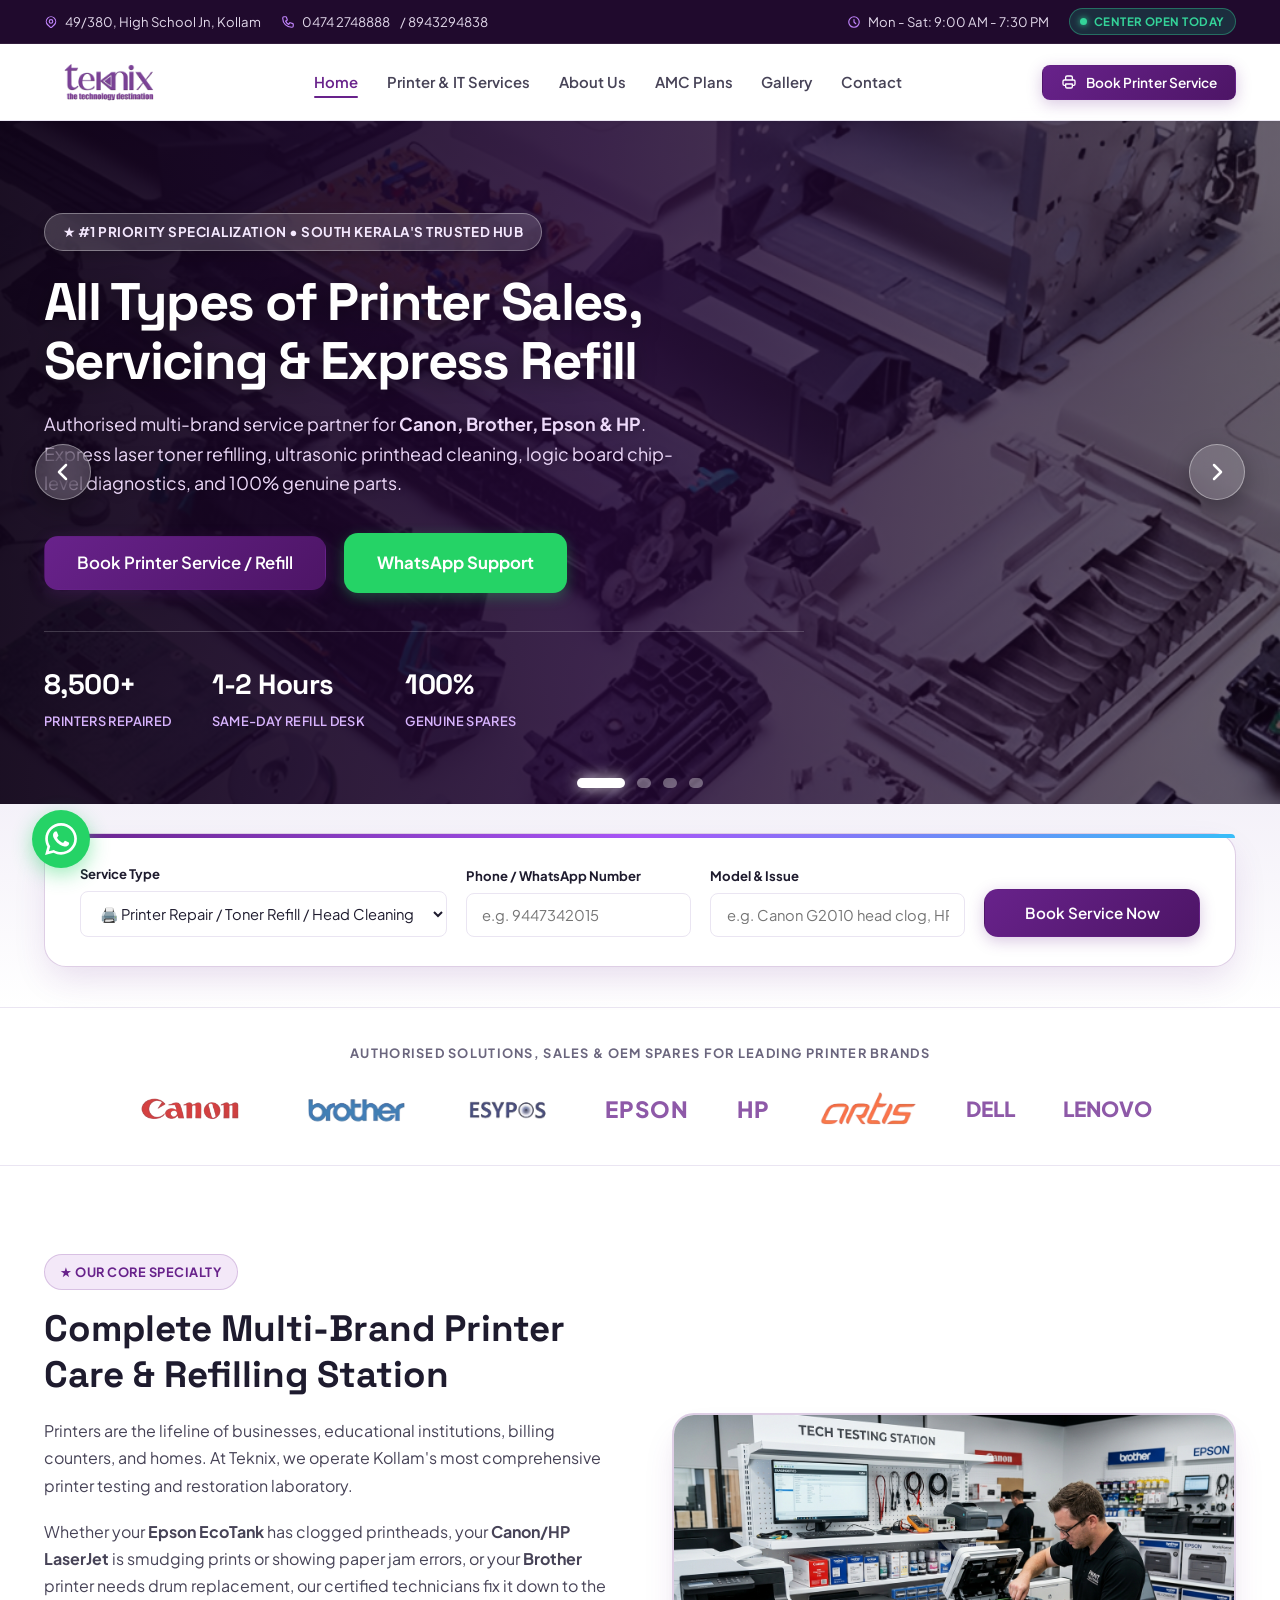
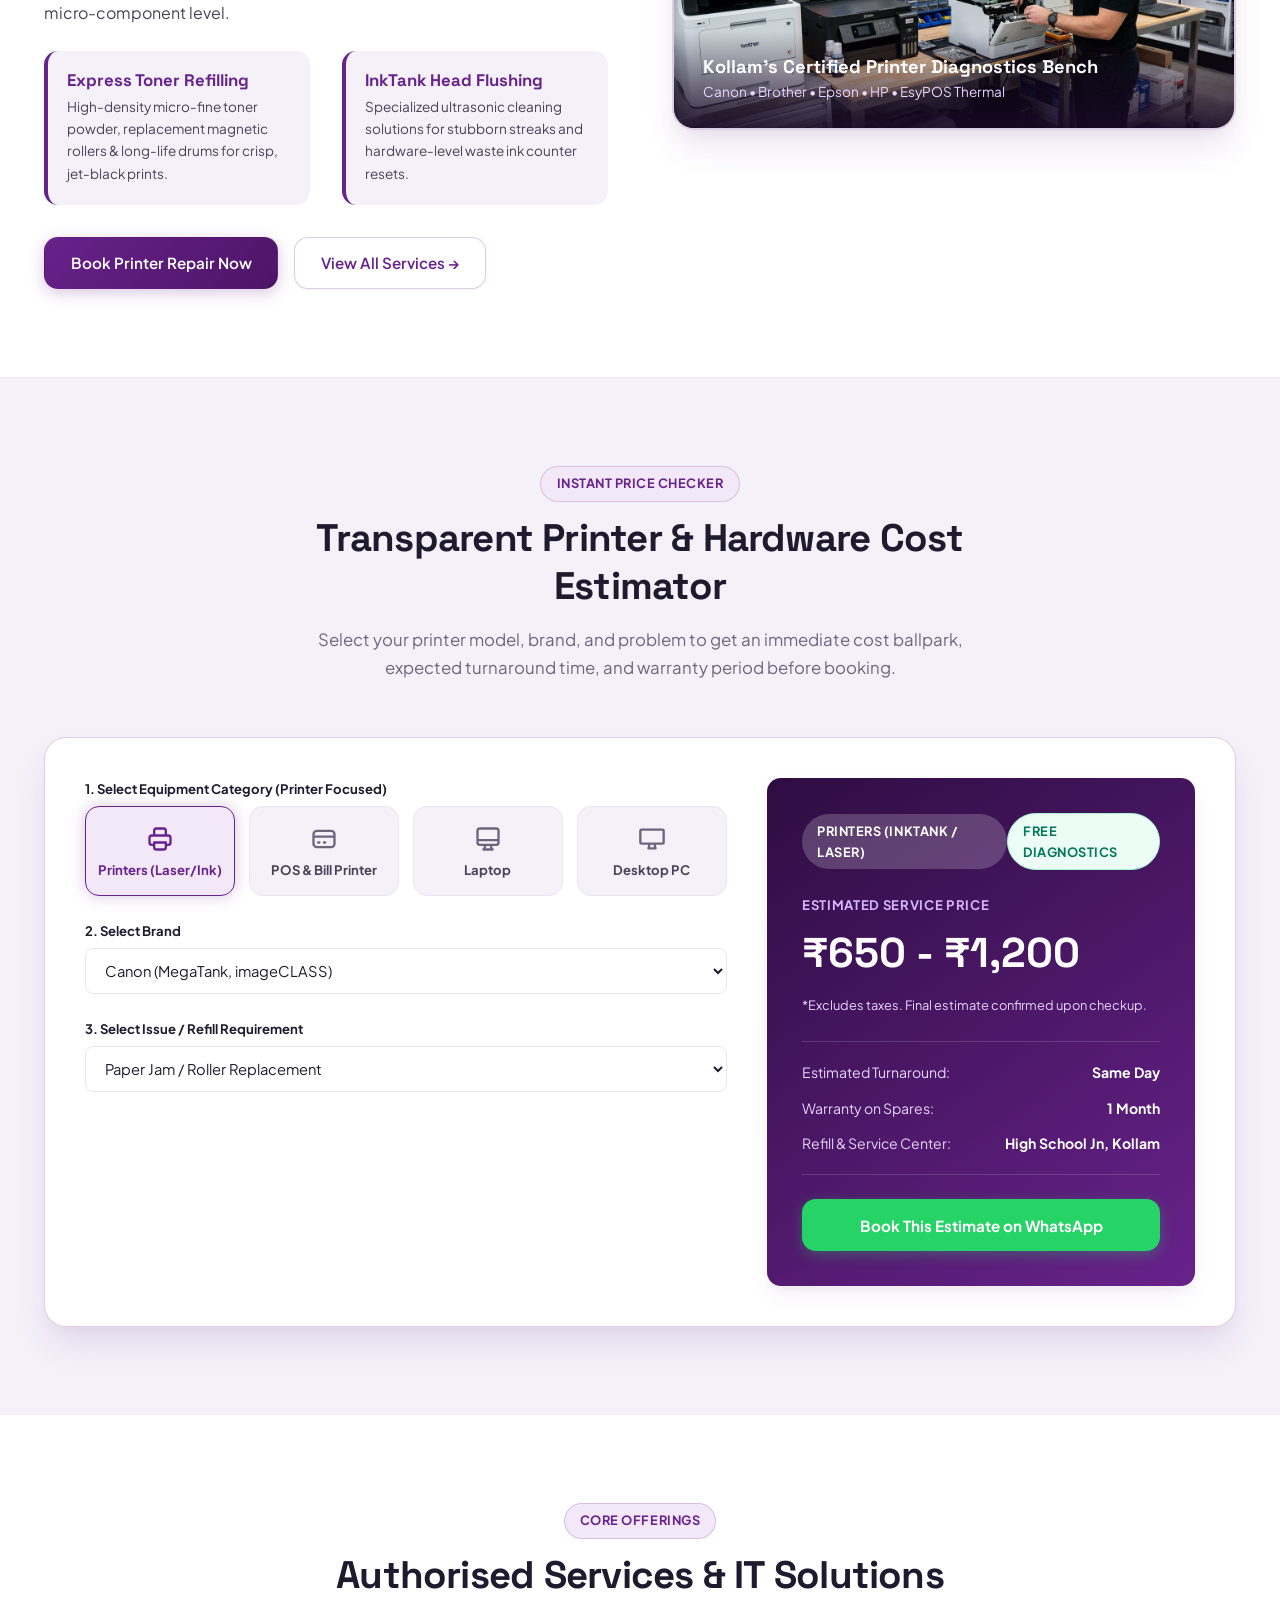
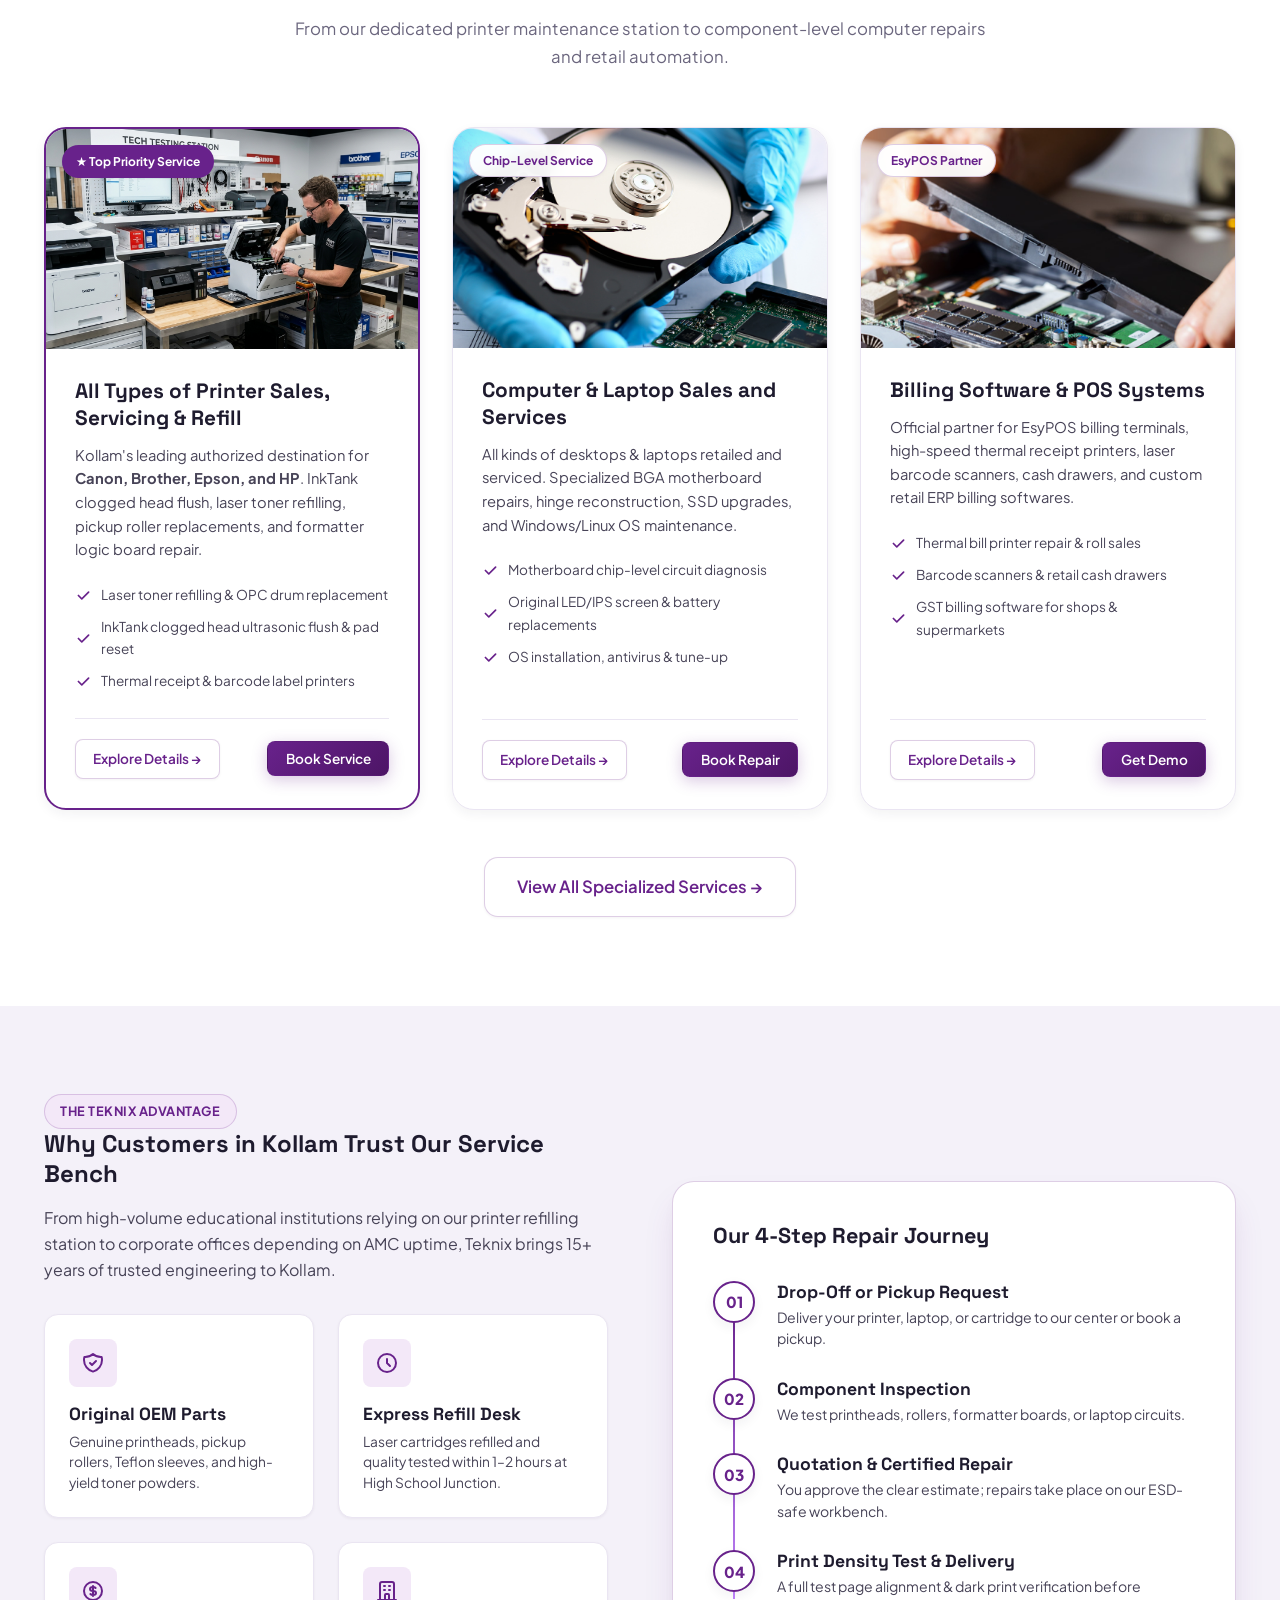
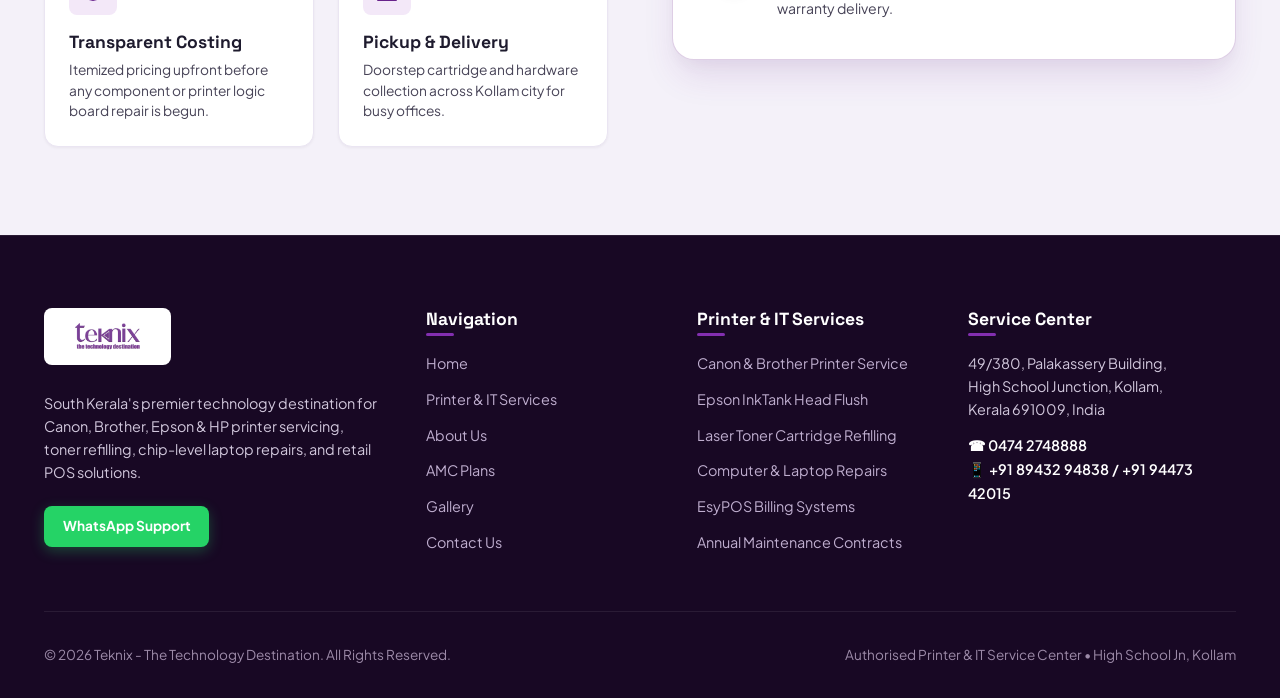
==== commit 806e9d15: "Revert "refactor: align content, pages, and structure strictly to original website without extra tex" ====
--- a/index.html
+++ b/index.html
@@ -3,17 +3,23 @@
 <head>
   <meta charset="UTF-8">
   <meta name="viewport" content="width=device-width, initial-scale=1.0">
-  <title>Teknix — Authorised Service Center | High School Jn, Kollam</title>
-  <meta name="description" content="Teknix is an Authorised Service Center in Kollam for computers, laptops, printers, structured cabling, networking, and AMC. High School Jn, Kollam.">
-  <link rel="icon" href="images/teknix-logo.png" type="image/png">
+  <title>Teknix | Authorised Multi-Brand Printer Service, IT Hardware & POS Solutions | Kollam</title>
+  <meta name="description" content="Teknix is Kollam's premier Authorised Multi-Brand Printer Sales, Service & Toner Refill Center for Canon, Brother, Epson & HP. Also offering Laptop Chip-Level Repairs, Networking & POS Billing.">
+  <meta name="keywords" content="Teknix Kollam, Printer Service Kollam, Toner Refill Kollam, Canon Service Kollam, Brother Printer Kollam, Epson InkTank Repair, Laptop Repair Kollam, POS Billing Machine">
+  <meta name="author" content="Teknix Solutions">
+  
+  <meta property="og:title" content="Teknix | Authorised Printer Service & IT Destination | Kollam">
+  <meta property="og:description" content="Kollam's leading multi-brand printer sales, laser toner refilling & chip-level servicing center. High School Junction, Kollam.">
+  <meta property="og:type" content="website">
+  <meta property="og:url" content="https://www.teknix.in/">
+  <meta property="og:image" content="images/printer-service-hero.jpg">
+
+  <link rel="icon" type="image/png" href="images/lgotek.png">
   <link rel="stylesheet" href="css/style.css">
-  <link rel="preconnect" href="https://fonts.googleapis.com">
-  <link rel="preconnect" href="https://fonts.gstatic.com" crossorigin>
-  <link href="https://fonts.googleapis.com/css2?family=Plus+Jakarta+Sans:wght@400;500;600;700;800&family=Space+Grotesk:wght@600;700&display=swap" rel="stylesheet">
 </head>
 <body>
 
-  <!-- TOP BAR -->
+  <!-- TOP ANNOUNCEMENT BAR (CLEAN, TIDY & RESPONSIVE) -->
   <div class="top-bar">
     <div class="container">
       <div class="top-bar-left">
@@ -22,7 +28,7 @@
             <path stroke-linecap="round" stroke-linejoin="round" d="M17.657 16.657L13.414 20.9a1.998 1.998 0 01-2.827 0l-4.244-4.243a8 8 0 1111.314 0z"></path>
             <path stroke-linecap="round" stroke-linejoin="round" d="M15 11a3 3 0 11-6 0 3 3 0 016 0z"></path>
           </svg>
-          <a href="https://maps.app.goo.gl/BwHeQLVbWqw4kqsV6" target="_blank" rel="noopener">49/380, Palakassery Building, High School Jn, Kollam</a>
+          <a href="https://maps.app.goo.gl/BwHeQLVbWqw4kqsV6" target="_blank" rel="noopener">49/380, High School Jn, Kollam</a>
         </div>
         <div class="top-item">
           <svg width="14" height="14" fill="none" stroke="currentColor" stroke-width="2" viewBox="0 0 24 24">
@@ -45,7 +51,7 @@
     </div>
   </div>
 
-  <!-- HEADER -->
+  <!-- HEADER & NAVIGATION -->
   <header class="site-header">
     <div class="container">
       <nav class="navbar" aria-label="Main Navigation">
@@ -55,16 +61,19 @@
 
         <ul class="nav-links" id="navLinks">
           <li><a href="index.html" class="nav-link active">Home</a></li>
-          <li><a href="about.html" class="nav-link">About</a></li>
-          <li><a href="services.html" class="nav-link">Services</a></li>
-          <li><a href="downloads.html" class="nav-link">Downloads</a></li>
+          <li><a href="services.html" class="nav-link">Printer & IT Services</a></li>
+          <li><a href="about.html" class="nav-link">About Us</a></li>
+          <li><a href="amc.html" class="nav-link">AMC Plans</a></li>
           <li><a href="gallery.html" class="nav-link">Gallery</a></li>
           <li><a href="contact.html" class="nav-link">Contact</a></li>
         </ul>
 
         <div class="nav-actions">
-          <button type="button" class="btn btn-primary btn-sm open-booking-modal" data-service-prefill="General Service Enquiry">
-            Book a Service
+          <button type="button" class="btn btn-primary btn-sm open-booking-modal" data-service-prefill="Printer Service / Cartridge Refill">
+            <svg width="16" height="16" fill="none" stroke="currentColor" stroke-width="2" viewBox="0 0 24 24">
+              <path stroke-linecap="round" stroke-linejoin="round" d="M17 17h2a2 2 0 002-2v-4a2 2 0 00-2-2H5a2 2 0 00-2 2v4a2 2 0 002 2h2m2 4h6a2 2 0 002-2v-4H7v4a2 2 0 002 2zm8-12V5a2 2 0 00-2-2H9a2 2 0 00-2 2v4h10z"></path>
+            </svg>
+            Book Printer Service
           </button>
           <button class="menu-toggle" id="menuToggle" aria-label="Toggle Navigation Menu">
             <svg width="22" height="22" fill="none" stroke="currentColor" stroke-width="2" viewBox="0 0 24 24">
@@ -76,537 +85,699 @@
     </div>
   </header>
 
-  <!-- HERO SLIDER SECTION -->
-  <section class="hero-full-slider" id="heroSlider" aria-label="Featured Authorised Services">
-    <div class="hero-slide active" data-slide-index="0">
-      <div class="slide-bg" style="background: linear-gradient(135deg, rgba(20, 8, 30, 0.92) 0%, rgba(45, 10, 65, 0.88) 100%), url('images/slider/slider1.jpg') center/cover no-repeat;"></div>
-      <div class="container slide-content-wrap">
-        <div class="slide-content">
-          <div class="slide-badge">
-            <span class="badge-dot"></span>
-            Authorised Service Center
-          </div>
-          <h1 class="slide-title">
-            Authorised Service Center
-          </h1>
-          <p class="slide-desc">
-            49/380, Palakassery Building, High School Jn, Kollam. We retail all kinds of computers, laptops, printers, and their gadgets, offering sales and service according to customer choice, with timely delivery.
+  <!-- HERO FULL SLIDER (EDGE-TO-EDGE FULL WIDTH) -->
+  <section class="hero-full-slider" aria-label="Hero Showcase">
+    <div class="hero-slider-wrap">
+      <div class="hero-slider-track">
+        
+        <!-- SLIDE 1 (PRINTER SALES, SERVICE & REFILL - #1 PRIORITY) -->
+        <div class="hero-slide active">
+          <div class="hero-slide-bg" style="background-image: url('images/slider/slider2_printer.png');"></div>
+          <div class="hero-slide-overlay"></div>
+          <div class="container hero-slide-container">
+            <div class="hero-slide-content">
+              <span class="slide-badge">★ #1 Priority Specialization • South Kerala's Trusted Hub</span>
+              <h1 class="slide-title">All Types of Printer Sales, Servicing & Express Refill</h1>
+              <p class="slide-desc">
+                Authorised multi-brand service partner for <b>Canon, Brother, Epson & HP</b>. Express laser toner refilling, ultrasonic printhead cleaning, logic board chip-level diagnostics, and 100% genuine parts.
+              </p>
+              <div class="slide-actions">
+                <button type="button" class="btn btn-primary btn-lg open-booking-modal" data-service-prefill="Printer Service / Toner Refill">
+                  Book Printer Service / Refill
+                </button>
+                <a href="https://wa.me/918943294838?text=Hello%20Teknix,%20I%20need%20printer%20service/toner%20refill%20support." class="btn btn-whatsapp btn-lg" target="_blank" rel="noopener">
+                  WhatsApp Support
+                </a>
+              </div>
+              <div class="slide-metrics-row">
+                <div>
+                  <div class="slide-metric-val">8,500+</div>
+                  <div class="slide-metric-lbl">Printers Repaired</div>
+                </div>
+                <div>
+                  <div class="slide-metric-val">1-2 Hours</div>
+                  <div class="slide-metric-lbl">Same-Day Refill Desk</div>
+                </div>
+                <div>
+                  <div class="slide-metric-val">100%</div>
+                  <div class="slide-metric-lbl">Genuine Spares</div>
+                </div>
+              </div>
+            </div>
+          </div>
+        </div>
+
+        <!-- SLIDE 2 (COMPUTER & LAPTOP SALES AND SERVICES) -->
+        <div class="hero-slide">
+          <div class="hero-slide-bg" style="background-image: url('images/slider/slider1.jpg');"></div>
+          <div class="hero-slide-overlay"></div>
+          <div class="container hero-slide-container">
+            <div class="hero-slide-content">
+              <span class="slide-badge">Certified Chip-Level Engineering</span>
+              <h2 class="slide-title">Computer, Laptop Sales & Motherboard Repairs</h2>
+              <p class="slide-desc">
+                We retail all kinds of computers & laptops. Specialized BGA motherboard repairs, high-speed NVMe SSD upgrades, broken hinge replacements, and custom workstations delivered on time.
+              </p>
+              <div class="slide-actions">
+                <a href="services.html" class="btn btn-primary btn-lg">Explore Laptop Repairs</a>
+                <button type="button" class="btn btn-secondary btn-lg open-booking-modal" data-service-prefill="Computer & Laptop Service" style="background: rgba(255,255,255,0.9); color: var(--brand-purple);">
+                  Free Diagnostic Slot
+                </button>
+              </div>
+              <div class="slide-metrics-row">
+                <div>
+                  <div class="slide-metric-val">15+ Years</div>
+                  <div class="slide-metric-lbl">Experience in Kollam</div>
+                </div>
+                <div>
+                  <div class="slide-metric-val">24-48h</div>
+                  <div class="slide-metric-lbl">Fast Turnaround</div>
+                </div>
+                <div>
+                  <div class="slide-metric-val">Dell • HP • Asus</div>
+                  <div class="slide-metric-lbl">Multi-Brand Expertise</div>
+                </div>
+              </div>
+            </div>
+          </div>
+        </div>
+
+        <!-- SLIDE 3 (AUTHORISED SERVICE CENTER: POS & AMC) -->
+        <div class="hero-slide">
+          <div class="hero-slide-bg" style="background-image: url('images/slider/slider3_pos.png');"></div>
+          <div class="hero-slide-overlay"></div>
+          <div class="container hero-slide-container">
+            <div class="hero-slide-content">
+              <span class="slide-badge">Retail Automation & POS Solutions</span>
+              <h2 class="slide-title">Authorised EsyPOS Billing Systems & Hardware</h2>
+              <p class="slide-desc">
+                Authorised partner for EsyPOS thermal bill printers, barcode scanners, retail touch terminals, cash drawers, and complete billing software tailored for supermarkets & stores across Kerala.
+              </p>
+              <div class="slide-actions">
+                <a href="services.html" class="btn btn-primary btn-lg">View POS Solutions</a>
+                <a href="amc.html" class="btn btn-secondary btn-lg" style="background: rgba(255,255,255,0.9); color: var(--brand-purple);">
+                  Corporate AMC Plans
+                </a>
+              </div>
+              <div class="slide-metrics-row">
+                <div>
+                  <div class="slide-metric-val">500+ Outlets</div>
+                  <div class="slide-metric-lbl">Active Retail Deployments</div>
+                </div>
+                <div>
+                  <div class="slide-metric-val">Authorised</div>
+                  <div class="slide-metric-lbl">EsyPOS Service Hub</div>
+                </div>
+                <div>
+                  <div class="slide-metric-val">Instant Setup</div>
+                  <div class="slide-metric-lbl">With Staff Training</div>
+                </div>
+              </div>
+            </div>
+          </div>
+        </div>
+
+        <!-- SLIDE 4 (CORPORATE IT INFRASTRUCTURE & PRINTER FLEET AMC) -->
+        <div class="hero-slide">
+          <div class="hero-slide-bg" style="background-image: url('images/printer-service-hero.jpg');"></div>
+          <div class="hero-slide-overlay"></div>
+          <div class="container hero-slide-container">
+            <div class="hero-slide-content">
+              <span class="slide-badge">Zero-Downtime Business Support</span>
+              <h2 class="slide-title">Comprehensive AMC & IT Infrastructure Care</h2>
+              <p class="slide-desc">
+                Proactive quarterly servicing, emergency on-site technician call-outs, structured LAN cabling, printer fleet management, and 99.8% uptime SLA for offices, clinics, and showrooms.
+              </p>
+              <div class="slide-actions">
+                <a href="amc.html" class="btn btn-primary btn-lg">Explore AMC Packages</a>
+                <a href="contact.html" class="btn btn-secondary btn-lg" style="background: rgba(255,255,255,0.9); color: var(--brand-purple);">
+                  Request Corporate Quote
+                </a>
+              </div>
+              <div class="slide-metrics-row">
+                <div>
+                  <div class="slide-metric-val">120+ Org</div>
+                  <div class="slide-metric-lbl">Corporate AMC Accounts</div>
+                </div>
+                <div>
+                  <div class="slide-metric-val">4-Hour SLA</div>
+                  <div class="slide-metric-lbl">On-Site Emergency Response</div>
+                </div>
+                <div>
+                  <div class="slide-metric-val">Standby Units</div>
+                  <div class="slide-metric-lbl">Zero Business Downtime</div>
+                </div>
+              </div>
+            </div>
+          </div>
+        </div>
+
+      </div>
+
+      <!-- Slider Navigation Arrows -->
+      <button type="button" class="slider-arrow prev" aria-label="Previous Slide">
+        <svg width="24" height="24" fill="none" stroke="currentColor" stroke-width="2.5" viewBox="0 0 24 24">
+          <path stroke-linecap="round" stroke-linejoin="round" d="M15 19l-7-7 7-7"></path>
+        </svg>
+      </button>
+      <button type="button" class="slider-arrow next" aria-label="Next Slide">
+        <svg width="24" height="24" fill="none" stroke="currentColor" stroke-width="2.5" viewBox="0 0 24 24">
+          <path stroke-linecap="round" stroke-linejoin="round" d="M9 5l7 7-7 7"></path>
+        </svg>
+      </button>
+
+      <!-- Slider Pagination Dots -->
+      <div class="slider-dots">
+        <button type="button" class="slider-dot active" data-slide-to="0" aria-label="Slide 1"></button>
+        <button type="button" class="slider-dot" data-slide-to="1" aria-label="Slide 2"></button>
+        <button type="button" class="slider-dot" data-slide-to="2" aria-label="Slide 3"></button>
+        <button type="button" class="slider-dot" data-slide-to="3" aria-label="Slide 4"></button>
+      </div>
+    </div>
+  </section>
+
+  <!-- QUICK SERVICE BOOKING BAR (FULL WIDTH SECTION DIRECTLY UNDER SLIDER) -->
+  <section class="hero-booking-section">
+    <div class="container">
+      <div class="hero-booking-bar reveal">
+        <form id="quickHeroForm" class="hero-bar-form">
+          <div class="form-group">
+            <label for="heroDeviceType" class="form-label">Service Type</label>
+            <select id="heroDeviceType" class="form-control" required>
+              <option value="Printer Servicing & Refill" selected>🖨️ Printer Repair / Toner Refill / Head Cleaning</option>
+              <option value="Laser Toner Refilling">🖨️ Laser Cartridge Toner Refill & Drum</option>
+              <option value="InkTank Head Flush">🖨️ InkTank Head Unclogging & Waste Pad</option>
+              <option value="Thermal POS Printer Repair">💳 Thermal Receipt Printer / Barcode Scanner</option>
+              <option value="Laptop Chip-Level Service">💻 Laptop & Desktop Chip-Level Repair</option>
+              <option value="Corporate AMC Enquiry">🛡️ Annual Maintenance Contract (AMC)</option>
+            </select>
+          </div>
+
+          <div class="form-group">
+            <label for="heroPhone" class="form-label">Phone / WhatsApp Number</label>
+            <input type="tel" id="heroPhone" class="form-control" placeholder="e.g. 9447342015" required pattern="[0-9]{10}">
+          </div>
+
+          <div class="form-group">
+            <label for="heroIssue" class="form-label">Model & Issue</label>
+            <input type="text" id="heroIssue" class="form-control" placeholder="e.g. Canon G2010 head clog, HP toner refill" required>
+          </div>
+
+          <button type="submit" class="btn btn-primary" style="height: 48px;">
+            Book Service Now
+          </button>
+        </form>
+      </div>
+    </div>
+  </section>
+
+  <!-- BRANDS STRIP -->
+  <section class="brands-section">
+    <div class="container">
+      <div class="brands-header">Authorised Solutions, Sales & OEM Spares for Leading Printer Brands</div>
+      <div class="brands-grid reveal">
+        <div class="brand-item" title="Canon Certified Support">
+          <img src="images/slider/canon.png" alt="Canon">
+        </div>
+        <div class="brand-item" title="Brother Printer Service">
+          <img src="images/slider/brother.png" alt="Brother">
+        </div>
+        <div class="brand-item" title="EsyPOS Authorised Partner">
+          <img src="images/slider/esypos.png" alt="EsyPOS">
+        </div>
+        <div class="brand-item" style="color: var(--brand-purple); font-weight: 800; font-size: 1.4rem; letter-spacing: 0.05em;">
+          EPSON
+        </div>
+        <div class="brand-item" style="color: var(--brand-purple); font-weight: 800; font-size: 1.4rem; letter-spacing: 0.05em;">
+          HP
+        </div>
+        <div class="brand-item" title="Artis Peripherals">
+          <img src="images/slider/artis.png" alt="Artis">
+        </div>
+        <div class="brand-item" style="color: var(--brand-purple); font-weight: 800; font-size: 1.3rem;">
+          DELL
+        </div>
+        <div class="brand-item" style="color: var(--brand-purple); font-weight: 800; font-size: 1.3rem;">
+          LENOVO
+        </div>
+      </div>
+    </div>
+  </section>
+
+  <!-- DEDICATED PRINTER HUB SPOTLIGHT SECTION (NEW) -->
+  <section class="section-pad" style="background: #ffffff; border-bottom: 1px solid var(--border-subtle);">
+    <div class="container">
+      <div class="why-grid">
+        <div class="reveal-left">
+          <span class="badge badge-purple">★ Our Core Specialty</span>
+          <h2 style="font-size: 2.3rem; margin: 1rem 0 1.2rem;">Complete Multi-Brand Printer Care & Refilling Station</h2>
+          <p style="color: var(--text-body); line-height: 1.7; margin-bottom: 1.2rem;">
+            Printers are the lifeline of businesses, educational institutions, billing counters, and homes. At Teknix, we operate Kollam's most comprehensive printer testing and restoration laboratory.
           </p>
-          <div class="slide-ctas">
-            <a href="contact.html" class="btn btn-primary btn-lg">Book a Service</a>
-            <a href="services.html" class="btn btn-outline btn-lg">Our Services</a>
-          </div>
-          <div class="slide-metrics">
-            <div class="metric-item">
-              <span class="metric-val">19+</span>
-              <span class="metric-lbl">Years Experience</span>
-            </div>
-            <div class="metric-item">
-              <span class="metric-val">100%</span>
-              <span class="metric-lbl">Customer Satisfaction</span>
-            </div>
-            <div class="metric-item">
-              <span class="metric-val">Kollam</span>
-              <span class="metric-lbl">High School Jn</span>
-            </div>
-          </div>
-        </div>
-      </div>
-    </div>
-
-    <!-- Slide 2 -->
-    <div class="hero-slide" data-slide-index="1">
-      <div class="slide-bg" style="background: linear-gradient(135deg, rgba(15, 6, 25, 0.94) 0%, rgba(55, 12, 75, 0.88) 100%), url('images/printer-service-hero.jpg') center/cover no-repeat;"></div>
-      <div class="container slide-content-wrap">
-        <div class="slide-content">
-          <div class="slide-badge">
-            <span class="badge-dot"></span>
-            Sales &amp; Service
-          </div>
-          <h2 class="slide-title">
-            All Types of Printer Sales &amp; Services
-          </h2>
-          <p class="slide-desc">
-            Authorised Service Center for ESYPOS, Canon, Brother, and Artis. We retail all kinds of printers, offering sales and service according to customer choice, with timely delivery.
+          <p style="color: var(--text-body); line-height: 1.7; margin-bottom: 1.5rem;">
+            Whether your <b>Epson EcoTank</b> has clogged printheads, your <b>Canon/HP LaserJet</b> is smudging prints or showing paper jam errors, or your <b>Brother</b> printer needs drum replacement, our certified technicians fix it down to the micro-component level.
           </p>
-          <div class="slide-ctas">
-            <a href="contact.html" class="btn btn-primary btn-lg">Book Printer Repair</a>
-            <a href="tel:04742748888" class="btn btn-outline btn-lg">Call: 0474 2748888</a>
-          </div>
-          <div class="slide-metrics">
-            <div class="metric-item">
-              <span class="metric-val">ESYPOS</span>
-              <span class="metric-lbl">Authorised Center</span>
-            </div>
-            <div class="metric-item">
-              <span class="metric-val">Canon</span>
-              <span class="metric-lbl">Service Support</span>
-            </div>
-            <div class="metric-item">
-              <span class="metric-val">Brother</span>
-              <span class="metric-lbl">Printer Solutions</span>
-            </div>
-          </div>
-        </div>
-      </div>
-    </div>
-
-    <!-- Slide 3 -->
-    <div class="hero-slide" data-slide-index="2">
-      <div class="slide-bg" style="background: linear-gradient(135deg, rgba(10, 5, 20, 0.94) 0%, rgba(40, 10, 60, 0.9) 100%), url('images/slider/slider1.jpg') center/cover no-repeat;"></div>
-      <div class="container slide-content-wrap">
-        <div class="slide-content">
-          <div class="slide-badge">
-            <span class="badge-dot"></span>
-            IT Solutions
-          </div>
-          <h2 class="slide-title">
-            Computer, Laptop Sale and Services
-          </h2>
-          <p class="slide-desc">
-            Structured Cabling &amp; Networking, AMC, ASC, and Billing Softwares for businesses, offices, and home users in Kollam.
+
+          <div class="two-col-grid" style="margin-bottom: 2rem;">
+            <div style="background: var(--bg-surface-alt); padding: 1.2rem; border-radius: var(--radius-md); border-left: 4px solid var(--brand-purple);">
+              <h4 style="font-size: 1.05rem; color: var(--brand-purple); margin-bottom: 0.3rem;">Express Toner Refilling</h4>
+              <p style="font-size: 0.85rem; color: var(--text-body);">High-density micro-fine toner powder, replacement magnetic rollers & long-life drums for crisp, jet-black prints.</p>
+            </div>
+            <div style="background: var(--bg-surface-alt); padding: 1.2rem; border-radius: var(--radius-md); border-left: 4px solid var(--brand-purple);">
+              <h4 style="font-size: 1.05rem; color: var(--brand-purple); margin-bottom: 0.3rem;">InkTank Head Flushing</h4>
+              <p style="font-size: 0.85rem; color: var(--text-body);">Specialized ultrasonic cleaning solutions for stubborn streaks and hardware-level waste ink counter resets.</p>
+            </div>
+          </div>
+
+          <div style="display: flex; gap: 1rem; flex-wrap: wrap;">
+            <button type="button" class="btn btn-primary open-booking-modal" data-service-prefill="Printer Service / Refill">
+              Book Printer Repair Now
+            </button>
+            <a href="services.html" class="btn btn-secondary">
+              View All Services &rarr;
+            </a>
+          </div>
+        </div>
+
+        <div class="reveal-right">
+          <div style="position: relative; border-radius: var(--radius-lg); overflow: hidden; box-shadow: var(--shadow-lg); border: 2px solid var(--border-purple);">
+            <img src="images/printer-service-hero.jpg" alt="Teknix Printer Service Station" style="width: 100%; height: auto; display: block;">
+            <div style="position: absolute; bottom: 0; left: 0; right: 0; background: linear-gradient(180deg, transparent 0%, rgba(24, 8, 36, 0.9) 100%); color: #fff; padding: 1.5rem 1.8rem;">
+              <h4 style="color: #fff; font-size: 1.15rem; margin-bottom: 0.2rem;">Kollam's Certified Printer Diagnostics Bench</h4>
+              <p style="font-size: 0.85rem; color: #e9d5ff;">Canon • Brother • Epson • HP • EsyPOS Thermal</p>
+            </div>
+          </div>
+        </div>
+      </div>
+    </div>
+  </section>
+
+  <!-- INTERACTIVE REPAIR COST ESTIMATOR (DEFAULT: PRINTER) -->
+  <section class="section-pad" style="background: var(--bg-surface-alt);">
+    <div class="container">
+      <div class="section-head reveal">
+        <span class="badge badge-purple">Instant Price Checker</span>
+        <h2 class="section-title">Transparent Printer & Hardware Cost Estimator</h2>
+        <p class="section-desc">Select your printer model, brand, and problem to get an immediate cost ballpark, expected turnaround time, and warranty period before booking.</p>
+      </div>
+
+      <div class="estimator-box reveal">
+        <div class="estimator-inputs">
+          <div class="form-group">
+            <label class="form-label">1. Select Equipment Category (Printer Focused)</label>
+            <div class="device-picker-grid">
+              <button type="button" class="device-btn active" data-device="printer">
+                <svg fill="none" stroke="currentColor" stroke-width="2" viewBox="0 0 24 24">
+                  <path stroke-linecap="round" stroke-linejoin="round" d="M17 17h2a2 2 0 002-2v-4a2 2 0 00-2-2H5a2 2 0 00-2 2v4a2 2 0 002 2h2m2 4h6a2 2 0 002-2v-4H7v4a2 2 0 002 2zm8-12V5a2 2 0 00-2-2H9a2 2 0 00-2 2v4h10z"></path>
+                </svg>
+                <span>Printers (Laser/Ink)</span>
+              </button>
+              <button type="button" class="device-btn" data-device="pos">
+                <svg fill="none" stroke="currentColor" stroke-width="2" viewBox="0 0 24 24">
+                  <path stroke-linecap="round" stroke-linejoin="round" d="M3 10h18M7 15h1m4 0h1m-7 4h12a3 3 0 003-3V8a3 3 0 00-3-3H6a3 3 0 00-3 3v8a3 3 0 003 3z"></path>
+                </svg>
+                <span>POS & Bill Printer</span>
+              </button>
+              <button type="button" class="device-btn" data-device="laptop">
+                <svg fill="none" stroke="currentColor" stroke-width="2" viewBox="0 0 24 24">
+                  <path stroke-linecap="round" stroke-linejoin="round" d="M9.75 17L9 20l-1 1h8l-1-1-.75-3M3 13h18M5 17h14a2 2 0 002-2V5a2 2 0 00-2-2H5a2 2 0 00-2 2v10a2 2 0 002 2z"></path>
+                </svg>
+                <span>Laptop</span>
+              </button>
+              <button type="button" class="device-btn" data-device="desktop">
+                <svg fill="none" stroke="currentColor" stroke-width="2" viewBox="0 0 24 24">
+                  <path stroke-linecap="round" stroke-linejoin="round" d="M9.75 17L9 20h6l-.75-3M3 4h18a1 1 0 011 1v10a1 1 0 01-1 1H3a1 1 0 01-1-1V5a1 1 0 011-1z"></path>
+                </svg>
+                <span>Desktop PC</span>
+              </button>
+            </div>
+          </div>
+
+          <div class="form-group">
+            <label for="estBrandSelect" class="form-label">2. Select Brand</label>
+            <select id="estBrandSelect" class="form-control">
+              <option value="Canon">Canon (MegaTank, imageCLASS)</option>
+              <option value="Brother">Brother (DCP, HL, MFC Series)</option>
+              <option value="Epson">Epson (EcoTank, Dot Matrix)</option>
+              <option value="HP">HP (LaserJet, Smart Tank, DeskJet)</option>
+              <option value="EsyPOS">EsyPOS (POS Thermal / Barcode)</option>
+              <option value="Dell">Dell</option>
+              <option value="Lenovo">Lenovo</option>
+              <option value="Other">Other Make</option>
+            </select>
+          </div>
+
+          <div class="form-group">
+            <label for="estIssueSelect" class="form-label">3. Select Issue / Refill Requirement</label>
+            <select id="estIssueSelect" class="form-control">
+              <!-- Populated dynamically via JS -->
+            </select>
+          </div>
+        </div>
+
+        <div class="estimator-result-card">
+          <div>
+            <div style="display: flex; justify-content: space-between; align-items: center;">
+              <span class="badge" style="background: rgba(255,255,255,0.2); color: #fff;" id="estDeviceNameDisplay">Printers (InkTank / Laser)</span>
+              <span class="badge badge-green">Free Diagnostics</span>
+            </div>
+
+            <div class="est-price-block">
+              <div class="est-price-label">Estimated Service Price</div>
+              <div class="est-price-val" id="estPriceDisplay">₹350 - ₹950</div>
+              <span style="font-size: 0.8rem; color: #e9d5ff;">*Excludes taxes. Final estimate confirmed upon checkup.</span>
+            </div>
+
+            <div class="est-meta-list">
+              <div class="est-meta-item">
+                <span>Estimated Turnaround:</span>
+                <span id="estTimeDisplay">1-2 Hours (Refill)</span>
+              </div>
+              <div class="est-meta-item">
+                <span>Warranty on Spares:</span>
+                <span id="estWarrantyDisplay">Quality Guaranteed</span>
+              </div>
+              <div class="est-meta-item">
+                <span>Refill & Service Center:</span>
+                <span>High School Jn, Kollam</span>
+              </div>
+            </div>
+          </div>
+
+          <a href="#" class="btn btn-whatsapp" id="estWhatsappBtn" target="_blank" rel="noopener">
+            Book This Estimate on WhatsApp
+          </a>
+        </div>
+      </div>
+    </div>
+  </section>
+
+  <!-- FEATURED SERVICES SUMMARY (PRINTER IS #1 CARD) -->
+  <section class="section-pad" style="background: #ffffff;">
+    <div class="container">
+      <div class="section-head reveal">
+        <span class="badge badge-purple">Core Offerings</span>
+        <h2 class="section-title">Authorised Services & IT Solutions</h2>
+        <p class="section-desc">From our dedicated printer maintenance station to component-level computer repairs and retail automation.</p>
+      </div>
+
+      <div class="services-grid">
+        <!-- Service Card 1 (PRIORITY: PRINTER) -->
+        <article class="service-card reveal delay-1" style="border: 2px solid var(--brand-purple);">
+          <div class="service-card-img-wrap">
+            <img src="images/printer-service-hero.jpg" alt="Printer Sales and Services" class="service-card-img">
+            <span class="service-badge" style="background: var(--brand-purple); color: #fff;">★ Top Priority Service</span>
+          </div>
+          <div class="service-card-body">
+            <h3 class="service-title">All Types of Printer Sales, Servicing & Refill</h3>
+            <p class="service-desc">
+              Kollam's leading authorized destination for <b>Canon, Brother, Epson, and HP</b>. InkTank clogged head flush, laser toner refilling, pickup roller replacements, and formatter logic board repair.
+            </p>
+            <div class="service-features-list">
+              <div class="service-feat-item">
+                <svg fill="currentColor" viewBox="0 0 20 20"><path fill-rule="evenodd" d="M16.707 5.293a1 1 0 010 1.414l-8 8a1 1 0 01-1.414 0l-4-4a1 1 0 011.414-1.414L8 12.586l7.293-7.293a1 1 0 011.414 0z" clip-rule="evenodd"></path></svg>
+                <span>Laser toner refilling & OPC drum replacement</span>
+              </div>
+              <div class="service-feat-item">
+                <svg fill="currentColor" viewBox="0 0 20 20"><path fill-rule="evenodd" d="M16.707 5.293a1 1 0 010 1.414l-8 8a1 1 0 01-1.414 0l-4-4a1 1 0 011.414-1.414L8 12.586l7.293-7.293a1 1 0 011.414 0z" clip-rule="evenodd"></path></svg>
+                <span>InkTank clogged head ultrasonic flush & pad reset</span>
+              </div>
+              <div class="service-feat-item">
+                <svg fill="currentColor" viewBox="0 0 20 20"><path fill-rule="evenodd" d="M16.707 5.293a1 1 0 010 1.414l-8 8a1 1 0 01-1.414 0l-4-4a1 1 0 011.414-1.414L8 12.586l7.293-7.293a1 1 0 011.414 0z" clip-rule="evenodd"></path></svg>
+                <span>Thermal receipt & barcode label printers</span>
+              </div>
+            </div>
+            <div class="service-card-footer">
+              <a href="services.html" class="btn btn-secondary btn-sm">Explore Details &rarr;</a>
+              <button class="btn btn-primary btn-sm open-booking-modal" data-service-prefill="Printer Sales & Service">Book Service</button>
+            </div>
+          </div>
+        </article>
+
+        <!-- Service Card 2 (COMPUTERS & LAPTOPS) -->
+        <article class="service-card reveal delay-2">
+          <div class="service-card-img-wrap">
+            <img src="images/services/serviceimg1.png" alt="Laptop & Computer Repair" class="service-card-img">
+            <span class="service-badge">Chip-Level Service</span>
+          </div>
+          <div class="service-card-body">
+            <h3 class="service-title">Computer & Laptop Sales and Services</h3>
+            <p class="service-desc">
+              All kinds of desktops & laptops retailed and serviced. Specialized BGA motherboard repairs, hinge reconstruction, SSD upgrades, and Windows/Linux OS maintenance.
+            </p>
+            <div class="service-features-list">
+              <div class="service-feat-item">
+                <svg fill="currentColor" viewBox="0 0 20 20"><path fill-rule="evenodd" d="M16.707 5.293a1 1 0 010 1.414l-8 8a1 1 0 01-1.414 0l-4-4a1 1 0 011.414-1.414L8 12.586l7.293-7.293a1 1 0 011.414 0z" clip-rule="evenodd"></path></svg>
+                <span>Motherboard chip-level circuit diagnosis</span>
+              </div>
+              <div class="service-feat-item">
+                <svg fill="currentColor" viewBox="0 0 20 20"><path fill-rule="evenodd" d="M16.707 5.293a1 1 0 010 1.414l-8 8a1 1 0 01-1.414 0l-4-4a1 1 0 011.414-1.414L8 12.586l7.293-7.293a1 1 0 011.414 0z" clip-rule="evenodd"></path></svg>
+                <span>Original LED/IPS screen & battery replacements</span>
+              </div>
+              <div class="service-feat-item">
+                <svg fill="currentColor" viewBox="0 0 20 20"><path fill-rule="evenodd" d="M16.707 5.293a1 1 0 010 1.414l-8 8a1 1 0 01-1.414 0l-4-4a1 1 0 011.414-1.414L8 12.586l7.293-7.293a1 1 0 011.414 0z" clip-rule="evenodd"></path></svg>
+                <span>OS installation, antivirus & tune-up</span>
+              </div>
+            </div>
+            <div class="service-card-footer">
+              <a href="services.html" class="btn btn-secondary btn-sm">Explore Details &rarr;</a>
+              <button class="btn btn-primary btn-sm open-booking-modal" data-service-prefill="Computer & Laptop Service">Book Repair</button>
+            </div>
+          </div>
+        </article>
+
+        <!-- Service Card 3 (POS & BILLING) -->
+        <article class="service-card reveal delay-3">
+          <div class="service-card-img-wrap">
+            <img src="images/services/serviceimg4.png" alt="POS Systems and Billing Softwares" class="service-card-img">
+            <span class="service-badge">EsyPOS Partner</span>
+          </div>
+          <div class="service-card-body">
+            <h3 class="service-title">Billing Software & POS Systems</h3>
+            <p class="service-desc">
+              Official partner for EsyPOS billing terminals, high-speed thermal receipt printers, laser barcode scanners, cash drawers, and custom retail ERP billing softwares.
+            </p>
+            <div class="service-features-list">
+              <div class="service-feat-item">
+                <svg fill="currentColor" viewBox="0 0 20 20"><path fill-rule="evenodd" d="M16.707 5.293a1 1 0 010 1.414l-8 8a1 1 0 01-1.414 0l-4-4a1 1 0 011.414-1.414L8 12.586l7.293-7.293a1 1 0 011.414 0z" clip-rule="evenodd"></path></svg>
+                <span>Thermal bill printer repair & roll sales</span>
+              </div>
+              <div class="service-feat-item">
+                <svg fill="currentColor" viewBox="0 0 20 20"><path fill-rule="evenodd" d="M16.707 5.293a1 1 0 010 1.414l-8 8a1 1 0 01-1.414 0l-4-4a1 1 0 011.414-1.414L8 12.586l7.293-7.293a1 1 0 011.414 0z" clip-rule="evenodd"></path></svg>
+                <span>Barcode scanners & retail cash drawers</span>
+              </div>
+              <div class="service-feat-item">
+                <svg fill="currentColor" viewBox="0 0 20 20"><path fill-rule="evenodd" d="M16.707 5.293a1 1 0 010 1.414l-8 8a1 1 0 01-1.414 0l-4-4a1 1 0 011.414-1.414L8 12.586l7.293-7.293a1 1 0 011.414 0z" clip-rule="evenodd"></path></svg>
+                <span>GST billing software for shops & supermarkets</span>
+              </div>
+            </div>
+            <div class="service-card-footer">
+              <a href="services.html" class="btn btn-secondary btn-sm">Explore Details &rarr;</a>
+              <button class="btn btn-primary btn-sm open-booking-modal" data-service-prefill="POS Billing Setup">Get Demo</button>
+            </div>
+          </div>
+        </article>
+      </div>
+
+      <div style="text-align: center; margin-top: 3rem;" class="reveal">
+        <a href="services.html" class="btn btn-secondary btn-lg">View All Specialized Services &rarr;</a>
+      </div>
+    </div>
+  </section>
+
+  <!-- WHY CHOOSE TEKNIX -->
+  <section class="section-pad" style="background: var(--bg-surface-alt);">
+    <div class="container">
+      <div class="why-grid">
+        <div class="why-content reveal-left">
+          <span class="badge badge-purple">The Teknix Advantage</span>
+          <h2>Why Customers in Kollam Trust Our Service Bench</h2>
+          <p style="color: var(--text-body); line-height: 1.6; margin-top: 1rem;">
+            From high-volume educational institutions relying on our printer refilling station to corporate offices depending on AMC uptime, Teknix brings 15+ years of trusted engineering to Kollam.
           </p>
-          <div class="slide-ctas">
-            <a href="contact.html" class="btn btn-primary btn-lg">Get in Touch</a>
-            <a href="about.html" class="btn btn-outline btn-lg">About Teknix</a>
-          </div>
-          <div class="slide-metrics">
-            <div class="metric-item">
-              <span class="metric-val">AMC / ASC</span>
-              <span class="metric-lbl">Priority Support</span>
-            </div>
-            <div class="metric-item">
-              <span class="metric-val">Networking</span>
-              <span class="metric-lbl">Structured Cabling</span>
-            </div>
-            <div class="metric-item">
-              <span class="metric-val">Software</span>
-              <span class="metric-lbl">Billing Solutions</span>
-            </div>
-          </div>
-        </div>
-      </div>
-    </div>
-
-    <button class="slider-arrow slider-arrow-prev" id="sliderPrev" aria-label="Previous Slide">&larr;</button>
-    <button class="slider-arrow slider-arrow-next" id="sliderNext" aria-label="Next Slide">&rarr;</button>
-
-    <div class="slider-dots" id="sliderDots">
-      <button class="slider-dot active" data-dot-index="0" aria-label="Go to Slide 1"></button>
-      <button class="slider-dot" data-dot-index="1" aria-label="Go to Slide 2"></button>
-      <button class="slider-dot" data-dot-index="2" aria-label="Go to Slide 3"></button>
-    </div>
-  </section>
-
-  <!-- AUTHORISED BRANDS STRIP -->
-  <section class="brand-slider-strip" style="background: var(--bg-surface); padding: 1.8rem 0; border-bottom: 1px solid var(--border-subtle);">
-    <div class="container">
-      <div style="text-align: center; margin-bottom: 1.2rem;">
-        <span style="font-size: 0.82rem; text-transform: uppercase; letter-spacing: 0.12em; color: var(--text-muted); font-weight: 700;">
-          Authorised Brands &amp; Partners
-        </span>
-      </div>
-      <div class="brands-marquee" style="display: flex; justify-content: center; align-items: center; gap: 3rem; flex-wrap: wrap;">
-        <img src="images/slider/esypos.png" alt="ESYPOS Authorised" style="height: 38px; object-fit: contain; opacity: 0.85;">
-        <img src="images/slider/canon.png" alt="Canon" style="height: 32px; object-fit: contain; opacity: 0.85;">
-        <img src="images/slider/brother.png" alt="Brother" style="height: 34px; object-fit: contain; opacity: 0.85;">
-        <img src="images/slider/artis.png" alt="Artis" style="height: 30px; object-fit: contain; opacity: 0.85;">
-      </div>
-    </div>
-  </section>
-
-  <!-- 4 MAIN SERVICES (EXACT FROM ORIGINAL SITE) -->
-  <section class="section-pad">
-    <div class="container">
-      <div class="section-header text-center reveal-up">
-        <span class="section-tag">What We Do</span>
-        <h2 class="section-title">Our Services</h2>
-      </div>
-
-      <div class="services-grid" style="display: grid; grid-template-columns: repeat(auto-fit, minmax(260px, 1fr)); gap: 1.8rem;">
-        
-        <!-- Service 1 -->
-        <div class="service-card reveal-up">
-          <div class="service-icon-box">
-            <svg width="28" height="28" fill="none" stroke="currentColor" stroke-width="2" viewBox="0 0 24 24">
-              <path stroke-linecap="round" stroke-linejoin="round" d="M9.75 17L9 20l-1 1h8l-1-1-.75-3M3 13h18M5 17h14a2 2 0 002-2V5a2 2 0 00-2-2H5a2 2 0 00-2 2v10a2 2 0 002 2z"></path>
-            </svg>
-          </div>
-          <h3 class="service-title">Computer, Laptop Sale and Services</h3>
-          <p class="service-desc">
-            We retail all kinds of computers are sold and serviced according to customers' choices and delivered on time.
-          </p>
-          <a href="contact.html" class="service-link">Book a Service &rarr;</a>
-        </div>
-
-        <!-- Service 2 -->
-        <div class="service-card reveal-up delay-1">
-          <div class="service-icon-box">
-            <svg width="28" height="28" fill="none" stroke="currentColor" stroke-width="2" viewBox="0 0 24 24">
-              <path stroke-linecap="round" stroke-linejoin="round" d="M17 17h2a2 2 0 002-2v-4a2 2 0 00-2-2H5a2 2 0 00-2 2v4a2 2 0 002 2h2m2 4h6a2 2 0 002-2v-4a2 2 0 00-2-2H9a2 2 0 00-2 2v4a2 2 0 002 2zm8-12V5a2 2 0 00-2-2H9a2 2 0 00-2 2v4h10z"></path>
-            </svg>
-          </div>
-          <h3 class="service-title">All types of Printer Sales and Services</h3>
-          <p class="service-desc">
-            We retail all kinds of printers, offering sales and service according to customer choice, with timely delivery.
-          </p>
-          <a href="contact.html" class="service-link">Book a Service &rarr;</a>
-        </div>
-
-        <!-- Service 3 -->
-        <div class="service-card reveal-up delay-2">
-          <div class="service-icon-box">
-            <svg width="28" height="28" fill="none" stroke="currentColor" stroke-width="2" viewBox="0 0 24 24">
-              <path stroke-linecap="round" stroke-linejoin="round" d="M13 10V3L4 14h7v7l9-11h-7z"></path>
-            </svg>
-          </div>
-          <h3 class="service-title">Structured Cabling and Networking</h3>
-          <p class="service-desc">
-            We retail all kinds of computers, laptops, printers, and their gadgets, featuring the latest models on the market.
-          </p>
-          <a href="contact.html" class="service-link">Book a Service &rarr;</a>
-        </div>
-
-        <!-- Service 4 -->
-        <div class="service-card reveal-up delay-3">
-          <div class="service-icon-box">
-            <svg width="28" height="28" fill="none" stroke="currentColor" stroke-width="2" viewBox="0 0 24 24">
-              <path stroke-linecap="round" stroke-linejoin="round" d="M9 12h6m-6 4h6m2 5H7a2 2 0 01-2-2V5a2 2 0 012-2h5.586a1 1 0 01.707.293l5.414 5.414a1 1 0 01.293.707V19a2 2 0 01-2 2z"></path>
-            </svg>
-          </div>
-          <h3 class="service-title">AMC, ASC &amp; Billing Softwares</h3>
-          <p class="service-desc">
-            We retail all kinds of computers, laptops, printers, and their gadgets, featuring the latest models on the market.
-          </p>
-          <a href="contact.html" class="service-link">Book a Service &rarr;</a>
-        </div>
-
-      </div>
-    </div>
-  </section>
-
-  <!-- WHY CHOOSE TEKNIX (EXACT FROM ORIGINAL SITE) -->
-  <section class="section-pad" style="background: var(--bg-surface-alt);">
-    <div class="container">
-      <div class="section-header text-center reveal-up">
-        <span class="section-tag">Top Reasons</span>
-        <h2 class="section-title">Why Choose Teknix</h2>
-        <p class="section-sub-desc" style="max-width: 780px; margin: 0.8rem auto 0;">
-          Our team of highly committed and skilled professionals adds value by proposing technically sound, serviceable, and competitive solutions. We are confident in our ability to serve as your one-stop service solution provider in Kollam.
-        </p>
-      </div>
-
-      <div class="why-grid" style="display: grid; grid-template-columns: repeat(auto-fit, minmax(300px, 1fr)); gap: 1.5rem; margin-top: 2rem;">
-        
-        <div class="why-item-card reveal-up">
-          <div class="why-num">01</div>
-          <h4 style="font-size: 1.15rem; margin-bottom: 0.4rem; font-weight: 700;">High-quality services and products that exceed customer expectations</h4>
-        </div>
-
-        <div class="why-item-card reveal-up delay-1">
-          <div class="why-num">02</div>
-          <h4 style="font-size: 1.15rem; margin-bottom: 0.4rem; font-weight: 700;">Excellent value for money</h4>
-        </div>
-
-        <div class="why-item-card reveal-up delay-2">
-          <div class="why-num">03</div>
-          <h4 style="font-size: 1.15rem; margin-bottom: 0.4rem; font-weight: 700;">Professional and personalized service</h4>
-        </div>
-
-        <div class="why-item-card reveal-up delay-3">
-          <div class="why-num">04</div>
-          <h4 style="font-size: 1.15rem; margin-bottom: 0.4rem; font-weight: 700;">Honest and effective consultation and advice</h4>
-        </div>
-
-        <div class="why-item-card reveal-up delay-4">
-          <div class="why-num">05</div>
-          <h4 style="font-size: 1.15rem; margin-bottom: 0.4rem; font-weight: 700;">Fast delivery of services and products</h4>
-        </div>
-
-        <div class="why-item-card reveal-up delay-5">
-          <div class="why-num">06</div>
-          <h4 style="font-size: 1.15rem; margin-bottom: 0.4rem; font-weight: 700;">Ongoing enhancement of our service offerings</h4>
-        </div>
-
-      </div>
-    </div>
-  </section>
-
-  <!-- HOW IT WORKS (EXACT 5 STEPS FROM ORIGINAL SITE) -->
-  <section class="section-pad">
-    <div class="container">
-      <div class="section-header text-center reveal-up">
-        <span class="section-tag">Services Process</span>
-        <h2 class="section-title">How It Works</h2>
-      </div>
-
-      <div class="steps-flow-grid" style="display: grid; grid-template-columns: repeat(auto-fit, minmax(200px, 1fr)); gap: 1.5rem; margin-top: 2rem;">
-        <div class="step-card reveal-up" style="background: var(--bg-surface); padding: 1.8rem 1.4rem; border-radius: var(--radius-md); border: 1px solid var(--border-subtle); text-align: center;">
-          <div style="font-size: 2rem; font-weight: 800; color: var(--brand-purple); margin-bottom: 0.8rem;">1</div>
-          <span style="font-size: 0.78rem; text-transform: uppercase; font-weight: 700; color: var(--text-muted);">Step 1</span>
-          <h4 style="font-size: 1.1rem; margin-top: 0.4rem;">Select your repair &amp; request a quote</h4>
-        </div>
-
-        <div class="step-card reveal-up delay-1" style="background: var(--bg-surface); padding: 1.8rem 1.4rem; border-radius: var(--radius-md); border: 1px solid var(--border-subtle); text-align: center;">
-          <div style="font-size: 2rem; font-weight: 800; color: var(--brand-purple); margin-bottom: 0.8rem;">2</div>
-          <span style="font-size: 0.78rem; text-transform: uppercase; font-weight: 700; color: var(--text-muted);">Step 2</span>
-          <h4 style="font-size: 1.1rem; margin-top: 0.4rem;">Send your gadget or visit our store</h4>
-        </div>
-
-        <div class="step-card reveal-up delay-2" style="background: var(--bg-surface); padding: 1.8rem 1.4rem; border-radius: var(--radius-md); border: 1px solid var(--border-subtle); text-align: center;">
-          <div style="font-size: 2rem; font-weight: 800; color: var(--brand-purple); margin-bottom: 0.8rem;">3</div>
-          <span style="font-size: 0.78rem; text-transform: uppercase; font-weight: 700; color: var(--text-muted);">Step 3</span>
-          <h4 style="font-size: 1.1rem; margin-top: 0.4rem;">Our technicians fix your gadget</h4>
-        </div>
-
-        <div class="step-card reveal-up delay-3" style="background: var(--bg-surface); padding: 1.8rem 1.4rem; border-radius: var(--radius-md); border: 1px solid var(--border-subtle); text-align: center;">
-          <div style="font-size: 2rem; font-weight: 800; color: var(--brand-purple); margin-bottom: 0.8rem;">4</div>
-          <span style="font-size: 0.78rem; text-transform: uppercase; font-weight: 700; color: var(--text-muted);">Step 4</span>
-          <h4 style="font-size: 1.1rem; margin-top: 0.4rem;">We'll request payment</h4>
-        </div>
-
-        <div class="step-card reveal-up delay-4" style="background: var(--bg-surface); padding: 1.8rem 1.4rem; border-radius: var(--radius-md); border: 1px solid var(--border-subtle); text-align: center;">
-          <div style="font-size: 2rem; font-weight: 800; color: var(--brand-purple); margin-bottom: 0.8rem;">5</div>
-          <span style="font-size: 0.78rem; text-transform: uppercase; font-weight: 700; color: var(--text-muted);">Step 5</span>
-          <h4 style="font-size: 1.1rem; margin-top: 0.4rem;">Return to you</h4>
-        </div>
-      </div>
-    </div>
-  </section>
-
-  <!-- OUR EXPERTS (EXACT FROM ORIGINAL SITE) -->
-  <section class="section-pad" style="background: var(--bg-surface-alt);">
-    <div class="container">
-      <div class="two-col-grid" style="display: grid; grid-template-columns: 1fr 1fr; gap: 3rem; align-items: center;">
-        <div class="reveal-left">
-          <span class="section-tag">Our Experts</span>
-          <h2 class="section-title" style="margin-bottom: 1.2rem;">Trust our experts for reliable Teknix solutions</h2>
-          <p style="color: var(--text-muted); font-size: 1.05rem; line-height: 1.8;">
-            We have a strong team at Teknix that strengthens our business and assists our customers with their needs. Our team comprises experienced technicians and marketing executives who educate customers about technology, assist them in purchasing at the best prices, and support them through every step of their development needs.
-          </p>
-          <div style="margin-top: 1.8rem;">
-            <a href="contact.html" class="btn btn-primary">Contact Our Experts</a>
-          </div>
-        </div>
-
-        <div class="reveal-right">
-          <img src="images/gallery/gallery1.jpg" alt="Teknix Service Center" style="width: 100%; border-radius: var(--radius-md); box-shadow: var(--shadow-md);">
-        </div>
-      </div>
-    </div>
-  </section>
-
-  <!-- ISSUES WE REPAIR (EXACT 8 ITEMS FROM ORIGINAL SITE) -->
-  <section class="section-pad">
-    <div class="container">
-      <div class="section-header text-center reveal-up">
-        <span class="section-tag">Issues We Repair</span>
-        <h2 class="section-title">Your one-stop solution for all gadget repair needs</h2>
-      </div>
-
-      <div class="services-grid" style="display: grid; grid-template-columns: repeat(auto-fit, minmax(260px, 1fr)); gap: 1.5rem; margin-top: 2rem;">
-        
-        <!-- Issue 1 -->
-        <div class="service-card reveal-up">
-          <span style="display: inline-block; font-size: 0.75rem; font-weight: 700; color: var(--brand-purple); background: var(--brand-purple-glow); padding: 0.2rem 0.6rem; border-radius: 4px; margin-bottom: 0.8rem;">Estimated 1 - 3 days</span>
-          <h3 class="service-title" style="font-size: 1.2rem;">Data Recovery</h3>
-          <p class="service-desc">
-            Data recovery refers to the process of retrieving lost, inaccessible, or corrupt data from storage devices such as hard drives, SSDs, USB drives, RAID arrays, or other data storage media.
-          </p>
-        </div>
-
-        <!-- Issue 2 -->
-        <div class="service-card reveal-up delay-1">
-          <span style="display: inline-block; font-size: 0.75rem; font-weight: 700; color: var(--brand-purple); background: var(--brand-purple-glow); padding: 0.2rem 0.6rem; border-radius: 4px; margin-bottom: 0.8rem;">Estimated 1 - 3 days</span>
-          <h3 class="service-title" style="font-size: 1.2rem;">Monitor Repairing</h3>
-          <p class="service-desc">
-            Monitor repair can involve addressing a variety of issues and problems that can arise in display screens.
-          </p>
-        </div>
-
-        <!-- Issue 3 -->
-        <div class="service-card reveal-up delay-2">
-          <span style="display: inline-block; font-size: 0.75rem; font-weight: 700; color: var(--brand-purple); background: var(--brand-purple-glow); padding: 0.2rem 0.6rem; border-radius: 4px; margin-bottom: 0.8rem;">Estimated 1 - 3 days</span>
-          <h3 class="service-title" style="font-size: 1.2rem;">Water Damage Repairs</h3>
-          <p class="service-desc">
-            It can be particularly detrimental to electronic components, corrosion, short circuits, and other issues.
-          </p>
-        </div>
-
-        <!-- Issue 4 -->
-        <div class="service-card reveal-up delay-3">
-          <span style="display: inline-block; font-size: 0.75rem; font-weight: 700; color: var(--brand-purple); background: var(--brand-purple-glow); padding: 0.2rem 0.6rem; border-radius: 4px; margin-bottom: 0.8rem;">Estimated 1 - 3 days</span>
-          <h3 class="service-title" style="font-size: 1.2rem;">Battery Changing</h3>
-          <p class="service-desc">
-            Depending on the design, the battery can either be removable (on the underside of the laptop) or built-in (inside the laptop casing).
-          </p>
-        </div>
-
-        <!-- Issue 5 -->
-        <div class="service-card reveal-up">
-          <span style="display: inline-block; font-size: 0.75rem; font-weight: 700; color: var(--brand-purple); background: var(--brand-purple-glow); padding: 0.2rem 0.6rem; border-radius: 4px; margin-bottom: 0.8rem;">Estimated 1 - 3 days</span>
-          <h3 class="service-title" style="font-size: 1.2rem;">Processor Replacement</h3>
-          <p class="service-desc">
-            Over time, charging ports can become damaged or wear out due to frequent use, which can lead to issues.
-          </p>
-        </div>
-
-        <!-- Issue 6 -->
-        <div class="service-card reveal-up delay-1">
-          <span style="display: inline-block; font-size: 0.75rem; font-weight: 700; color: var(--brand-purple); background: var(--brand-purple-glow); padding: 0.2rem 0.6rem; border-radius: 4px; margin-bottom: 0.8rem;">Estimated 1 - 3 days</span>
-          <h3 class="service-title" style="font-size: 1.2rem;">Keyboard Replacement</h3>
-          <p class="service-desc">
-            Removing a damaged or malfunctioning keyboard from an electronic device and installing a new one.
-          </p>
-        </div>
-
-        <!-- Issue 7 -->
-        <div class="service-card reveal-up delay-2">
-          <span style="display: inline-block; font-size: 0.75rem; font-weight: 700; color: var(--brand-purple); background: var(--brand-purple-glow); padding: 0.2rem 0.6rem; border-radius: 4px; margin-bottom: 0.8rem;">Hardware Upgrade</span>
-          <h3 class="service-title" style="font-size: 1.2rem;">RAM Upgrade</h3>
-          <p class="service-desc">
-            Increasing the amount of memory modules, providing more space for the system to quickly access data.
-          </p>
-        </div>
-
-        <!-- Issue 8 -->
-        <div class="service-card reveal-up delay-3">
-          <span style="display: inline-block; font-size: 0.75rem; font-weight: 700; color: var(--brand-purple); background: var(--brand-purple-glow); padding: 0.2rem 0.6rem; border-radius: 4px; margin-bottom: 0.8rem;">Software Service</span>
-          <h3 class="service-title" style="font-size: 1.2rem;">Virus/Malware Removal</h3>
-          <p class="service-desc">
-            Viruses, malware, and other types of malicious software can compromise the security and functionality of a system.
-          </p>
-        </div>
-
-      </div>
-    </div>
-  </section>
-
-  <!-- QUICK CTA BANNER -->
-  <section class="cta-banner">
-    <div class="container cta-banner-inner">
-      <div class="cta-banner-text">
-        <h2 class="cta-banner-title">Quick, reliable, and affordable gadget repairs</h2>
-        <p class="cta-banner-desc">We’re passionate about keeping your gadgets in top shape. Our dedicated team of experienced technicians combines technical expertise with exceptional customer service to provide reliable repairs for all your electronic devices.</p>
-      </div>
-      <div class="cta-banner-actions">
-        <a href="contact.html" class="btn btn-light btn-lg">Book a Repair</a>
+
+          <div class="why-pillars">
+            <div class="pillar-card">
+              <div class="pillar-icon">
+                <svg width="24" height="24" fill="none" stroke="currentColor" stroke-width="2" viewBox="0 0 24 24">
+                  <path stroke-linecap="round" stroke-linejoin="round" d="M9 12l2 2 4-4m5.618-4.016A11.955 11.955 0 0112 2.944a11.955 11.955 0 01-8.618 3.04A12.02 12.02 0 003 9c0 5.591 3.824 10.29 9 11.622 5.176-1.332 9-6.03 9-11.622 0-1.042-.133-2.052-.382-3.016z"></path>
+                </svg>
+              </div>
+              <h4 class="pillar-title">Original OEM Parts</h4>
+              <p class="pillar-desc">Genuine printheads, pickup rollers, Teflon sleeves, and high-yield toner powders.</p>
+            </div>
+
+            <div class="pillar-card">
+              <div class="pillar-icon">
+                <svg width="24" height="24" fill="none" stroke="currentColor" stroke-width="2" viewBox="0 0 24 24">
+                  <path stroke-linecap="round" stroke-linejoin="round" d="M12 8v4l3 3m6-3a9 9 0 11-18 0 9 9 0 0118 0z"></path>
+                </svg>
+              </div>
+              <h4 class="pillar-title">Express Refill Desk</h4>
+              <p class="pillar-desc">Laser cartridges refilled and quality tested within 1–2 hours at High School Junction.</p>
+            </div>
+
+            <div class="pillar-card">
+              <div class="pillar-icon">
+                <svg width="24" height="24" fill="none" stroke="currentColor" stroke-width="2" viewBox="0 0 24 24">
+                  <path stroke-linecap="round" stroke-linejoin="round" d="M12 8c-1.657 0-3 .895-3 2s1.343 2 3 2 3 .895 3 2-1.343 2-3 2m0-8c1.11 0 2.08.402 2.599 1M12 8V7m0 1v8m0 0v1m0-1c-1.11 0-2.08-.402-2.599-1M21 12a9 9 0 11-18 0 9 9 0 0118 0z"></path>
+                </svg>
+              </div>
+              <h4 class="pillar-title">Transparent Costing</h4>
+              <p class="pillar-desc">Itemized pricing upfront before any component or printer logic board repair is begun.</p>
+            </div>
+
+            <div class="pillar-card">
+              <div class="pillar-icon">
+                <svg width="24" height="24" fill="none" stroke="currentColor" stroke-width="2" viewBox="0 0 24 24">
+                  <path stroke-linecap="round" stroke-linejoin="round" d="M19 21V5a2 2 0 00-2-2H7a2 2 0 00-2 2v16m14 0h2m-2 0h-5m-9 0H3m2 0h5M9 7h1m-1 4h1m4-4h1m-1 4h1m-5 10v-5a1 1 0 011-1h2a1 1 0 011 1v5m-4 0h4"></path>
+                </svg>
+              </div>
+              <h4 class="pillar-title">Pickup & Delivery</h4>
+              <p class="pillar-desc">Doorstep cartridge and hardware collection across Kollam city for busy offices.</p>
+            </div>
+          </div>
+        </div>
+
+        <div class="why-graphic-card reveal-right">
+          <h3 style="font-size: 1.35rem; color: var(--text-main); margin-bottom: 2rem;">Our 4-Step Repair Journey</h3>
+          <div class="workflow-steps">
+            <div class="step-item">
+              <div class="step-num">01</div>
+              <div class="step-info">
+                <h4>Drop-Off or Pickup Request</h4>
+                <p>Deliver your printer, laptop, or cartridge to our center or book a pickup.</p>
+              </div>
+            </div>
+
+            <div class="step-item">
+              <div class="step-num">02</div>
+              <div class="step-info">
+                <h4>Component Inspection</h4>
+                <p>We test printheads, rollers, formatter boards, or laptop circuits.</p>
+              </div>
+            </div>
+
+            <div class="step-item">
+              <div class="step-num">03</div>
+              <div class="step-info">
+                <h4>Quotation & Certified Repair</h4>
+                <p>You approve the clear estimate; repairs take place on our ESD-safe workbench.</p>
+              </div>
+            </div>
+
+            <div class="step-item">
+              <div class="step-num">04</div>
+              <div class="step-info">
+                <h4>Print Density Test & Delivery</h4>
+                <p>A full test page alignment & dark print verification before warranty delivery.</p>
+              </div>
+            </div>
+          </div>
+        </div>
       </div>
     </div>
   </section>
 
   <!-- FOOTER -->
   <footer class="site-footer">
-    <div class="container footer-grid">
-      <div class="footer-col">
-        <img src="images/teknix-logo.png" alt="Teknix Logo" class="footer-logo">
-        <p class="footer-desc">
-          We’re passionate about keeping your gadgets in top shape. Our dedicated team of experienced technicians combines technical expertise with exceptional customer service to provide reliable repairs for all your electronic devices.
-        </p>
-      </div>
-
-      <div class="footer-col">
-        <h4 class="footer-title">Company</h4>
-        <ul class="footer-links">
-          <li><a href="index.html">Home</a></li>
-          <li><a href="about.html">About</a></li>
-          <li><a href="services.html">Services</a></li>
-          <li><a href="downloads.html">Downloads</a></li>
-          <li><a href="gallery.html">Gallery</a></li>
-          <li><a href="contact.html">Contact</a></li>
-        </ul>
-      </div>
-
-      <div class="footer-col">
-        <h4 class="footer-title">Our Services</h4>
-        <ul class="footer-links">
-          <li><a href="services.html">Computer &amp; Laptop</a></li>
-          <li><a href="services.html">Printer Repair</a></li>
-          <li><a href="services.html">Quality Support</a></li>
-          <li><a href="services.html">Game Console</a></li>
-          <li><a href="services.html">Software Repair</a></li>
-        </ul>
-      </div>
-
-      <div class="footer-col">
-        <h4 class="footer-title">Location &amp; Hours</h4>
-        <p style="color: var(--text-muted); font-size: 0.9rem; line-height: 1.6; margin-bottom: 0.8rem;">
-          <strong>Location:</strong><br>
-          49/380, Palakassery Building,<br>
-          Kottamukku Road, High School Jn,<br>
-          Cutchery P.O, Kollam - 691013
-        </p>
-        <p style="color: var(--text-muted); font-size: 0.9rem; margin-bottom: 0.8rem;">
-          <strong>We're Open:</strong><br>
-          Monday - Saturday 08.00 - 6.00
-        </p>
-        <p style="color: var(--text-muted); font-size: 0.9rem;">
-          <strong>Send a Message:</strong><br>
-          <a href="mailto:teknixkollam@gmail.com" style="color: var(--brand-purple-light);">teknixkollam@gmail.com</a>
-        </p>
-      </div>
-    </div>
-
-    <div class="footer-bottom">
-      <div class="container footer-bottom-inner">
-        <p>&copy; 2024 All Right Reserved. Teknix</p>
-        <div class="footer-bottom-phones">
-          <a href="tel:04742748888">0474 2748888</a> &bull;
-          <a href="tel:8943294838">+91 89432 94838</a> &bull;
-          <a href="tel:9447342015">+91 94473 42015</a>
-        </div>
+    <div class="container">
+      <div class="footer-grid">
+        <div class="footer-col">
+          <div class="brand-logo-wrap" style="margin-bottom: 1.2rem; background: #ffffff; padding: 0.6rem 1rem; border-radius: var(--radius-sm); display: inline-block;">
+            <img src="images/teknix-logo.png" alt="Teknix" style="height: 38px;">
+          </div>
+          <p style="font-size: 0.9rem; line-height: 1.6; margin-bottom: 1.4rem;">
+            South Kerala's premier technology destination for Canon, Brother, Epson & HP printer servicing, toner refilling, chip-level laptop repairs, and retail POS solutions.
+          </p>
+          <a href="https://wa.me/918943294838" class="btn btn-whatsapp btn-sm" target="_blank" rel="noopener">WhatsApp Support</a>
+        </div>
+
+        <div class="footer-col">
+          <h4>Navigation</h4>
+          <div class="footer-links-list">
+            <a href="index.html">Home</a>
+            <a href="services.html">Printer & IT Services</a>
+            <a href="about.html">About Us</a>
+            <a href="amc.html">AMC Plans</a>
+            <a href="gallery.html">Gallery</a>
+            <a href="contact.html">Contact Us</a>
+          </div>
+        </div>
+
+        <div class="footer-col">
+          <h4>Printer & IT Services</h4>
+          <div class="footer-links-list">
+            <a href="services.html">Canon & Brother Printer Service</a>
+            <a href="services.html">Epson InkTank Head Flush</a>
+            <a href="services.html">Laser Toner Cartridge Refilling</a>
+            <a href="services.html">Computer & Laptop Repairs</a>
+            <a href="services.html">EsyPOS Billing Systems</a>
+            <a href="amc.html">Annual Maintenance Contracts</a>
+          </div>
+        </div>
+
+        <div class="footer-col">
+          <h4>Service Center</h4>
+          <p style="font-size: 0.9rem; line-height: 1.6; margin-bottom: 0.8rem;">
+            49/380, Palakassery Building,<br>
+            High School Junction, Kollam,<br>
+            Kerala 691009, India
+          </p>
+          <p style="font-size: 0.9rem; color: #ffffff; font-weight: 600;">
+            ☎ 0474 2748888<br>
+            📱 +91 89432 94838 / +91 94473 42015
+          </p>
+        </div>
+      </div>
+
+      <div class="footer-bottom">
+        <div>&copy; 2026 Teknix - The Technology Destination. All Rights Reserved.</div>
+        <div>Authorised Printer & IT Service Center • High School Jn, Kollam</div>
       </div>
     </div>
   </footer>
 
+  <!-- BOOKING MODAL -->
+  <div class="modal-overlay" id="bookingModal" role="dialog" aria-modal="true" aria-labelledby="modalTitle">
+    <div class="modal-card">
+      <div class="modal-header">
+        <h3 id="modalTitle">Book Printer / IT Service</h3>
+        <button class="modal-close-btn" id="closeModalBtn" aria-label="Close dialog">&times;</button>
+      </div>
+      <div class="modal-body">
+        <form id="modalBookingForm" class="quick-form">
+          <div class="form-group">
+            <label for="modalServiceInput" class="form-label">Service Required</label>
+            <input type="text" id="modalServiceInput" class="form-control" value="Printer Servicing / Refill" required>
+          </div>
+          <div class="form-group">
+            <label for="modalNameInput" class="form-label">Your Full Name</label>
+            <input type="text" id="modalNameInput" class="form-control" placeholder="e.g. Arun Nair" required>
+          </div>
+          <div class="form-group">
+            <label for="modalPhoneInput" class="form-label">Contact / WhatsApp Number</label>
+            <input type="tel" id="modalPhoneInput" class="form-control" placeholder="e.g. 9447342015" required pattern="[0-9]{10}">
+          </div>
+          <div class="form-group">
+            <label for="modalNotesInput" class="form-label">Printer Model / Issue Description (or Pickup Address)</label>
+            <textarea id="modalNotesInput" class="form-control" rows="3" placeholder="e.g. Canon G2010 head issue, or cartridge refill pickup in Kollam"></textarea>
+          </div>
+          <button type="submit" class="btn btn-primary" style="margin-top: 0.5rem; width: 100%;">
+            Confirm & Send via WhatsApp
+          </button>
+        </form>
+      </div>
+    </div>
+  </div>
+
   <!-- FLOATING WHATSAPP BUTTON -->
-  <a href="https://wa.me/918943294838?text=Hello%20Teknix%20Kollam,%20I%20would%20like%20to%20enquire%20about%20your%20services." 
-     class="floating-whatsapp" 
-     target="_blank" 
-     rel="noopener" 
-     aria-label="Chat on WhatsApp">
-    <svg width="28" height="28" viewBox="0 0 24 24" fill="currentColor">
-      <path d="M12.031 6.172c-3.181 0-5.767 2.586-5.768 5.766-.001 1.298.38 2.27 1.019 3.287l-.711 2.592 2.654-.697c.969.57 2.015.867 3.206.867 3.179 0 5.765-2.586 5.765-5.766 0-3.18-2.586-5.766-5.765-5.766zm9.969 5.766c0 5.514-4.486 10-10 10-1.823 0-3.53-.49-5.005-1.341l-4.995 1.403 1.353-4.937c-.902-1.503-1.422-3.26-1.422-5.125 0-5.514 4.486-10 10-10s10 4.486 10 10z"/>
+  <a href="https://wa.me/918943294838?text=Hello%20Teknix,%20I%20have%20an%20enquiry%20regarding%20printer%20service/refill." class="floating-whatsapp" target="_blank" rel="noopener" aria-label="Chat with Teknix on WhatsApp">
+    <svg fill="currentColor" viewBox="0 0 24 24">
+      <path d="M.057 24l1.687-6.163c-1.041-1.804-1.588-3.849-1.587-5.946.003-6.556 5.338-11.891 11.893-11.891 3.181.001 6.167 1.24 8.413 3.488 2.245 2.248 3.481 5.236 3.48 8.414-.003 6.557-5.338 11.892-11.893 11.892-1.99-.001-3.951-.5-5.688-1.448l-6.305 1.654zm6.597-3.807c1.676.995 3.276 1.591 5.392 1.592 5.448 0 9.886-4.434 9.889-9.885.002-5.462-4.415-9.89-9.881-9.892-5.452 0-9.887 4.434-9.889 9.884-.001 2.225.651 3.891 1.746 5.634l-.999 3.648 3.742-.981zm11.387-5.464c-.074-.124-.272-.198-.57-.347-.297-.149-1.758-.868-2.031-.967-.272-.099-.47-.149-.669.149-.198.297-.768.967-.941 1.165-.173.198-.347.223-.644.074-.297-.149-1.255-.462-2.39-1.475-.883-.788-1.48-1.761-1.653-2.059-.173-.297-.018-.458.13-.606.134-.133.297-.347.446-.521.151-.172.2-.296.3-.495.099-.198.05-.372-.025-.521-.075-.148-.669-1.611-.916-2.206-.242-.579-.487-.501-.669-.51l-.57-.01c-.198 0-.52.074-.792.372s-1.04 1.016-1.04 2.479 1.065 2.876 1.213 3.074c.149.198 2.095 3.2 5.076 4.487.709.306 1.263.489 1.694.626.712.226 1.36.194 1.872.118.571-.085 1.758-.719 2.006-1.413.248-.695.248-1.29.173-1.414z"/>
     </svg>
   </a>
 
-  <!-- MODAL FOR BOOKING -->
-  <div class="modal-overlay" id="bookingModal">
-    <div class="modal-card">
-      <div class="modal-header">
-        <h3 class="modal-title">Book a Service</h3>
-        <button class="modal-close" id="closeModal">&times;</button>
-      </div>
-      <form id="modalBookingForm" class="quick-form">
-        <div class="form-group">
-          <label class="form-label" for="mbName">Full Name</label>
-          <input type="text" id="mbName" class="form-control" placeholder="Your Name" required>
-        </div>
-        <div class="form-group">
-          <label class="form-label" for="mbPhone">Phone / WhatsApp Number</label>
-          <input type="tel" id="mbPhone" class="form-control" placeholder="e.g. 9447342015" required pattern="[0-9]{10}">
-        </div>
-        <div class="form-group">
-          <label class="form-label" for="mbService">Service Needed</label>
-          <select id="mbService" class="form-control">
-            <option value="Computer,Laptop Sale and Service">Computer, Laptop Sale and Service</option>
-            <option value="All types of printer sales and service">All types of printer sales and service</option>
-            <option value="Structured cabling and networking">Structured cabling and networking</option>
-            <option value="AMC,ASC">AMC, ASC</option>
-            <option value="Billing Softwares">Billing Softwares</option>
-          </select>
-        </div>
-        <div class="form-group">
-          <label class="form-label" for="mbDetails">Problem Description / Notes</label>
-          <textarea id="mbDetails" class="form-control" rows="3" placeholder="Describe the problem with your computer, printer or network..."></textarea>
-        </div>
-        <button type="submit" class="btn btn-primary" style="width: 100%; justify-content: center;">
-          Submit Service Request
-        </button>
-      </form>
-    </div>
-  </div>
-
-  <script src="js/main.js"></script>
+  <script src="js/app.js"></script>
 </body>
 </html>
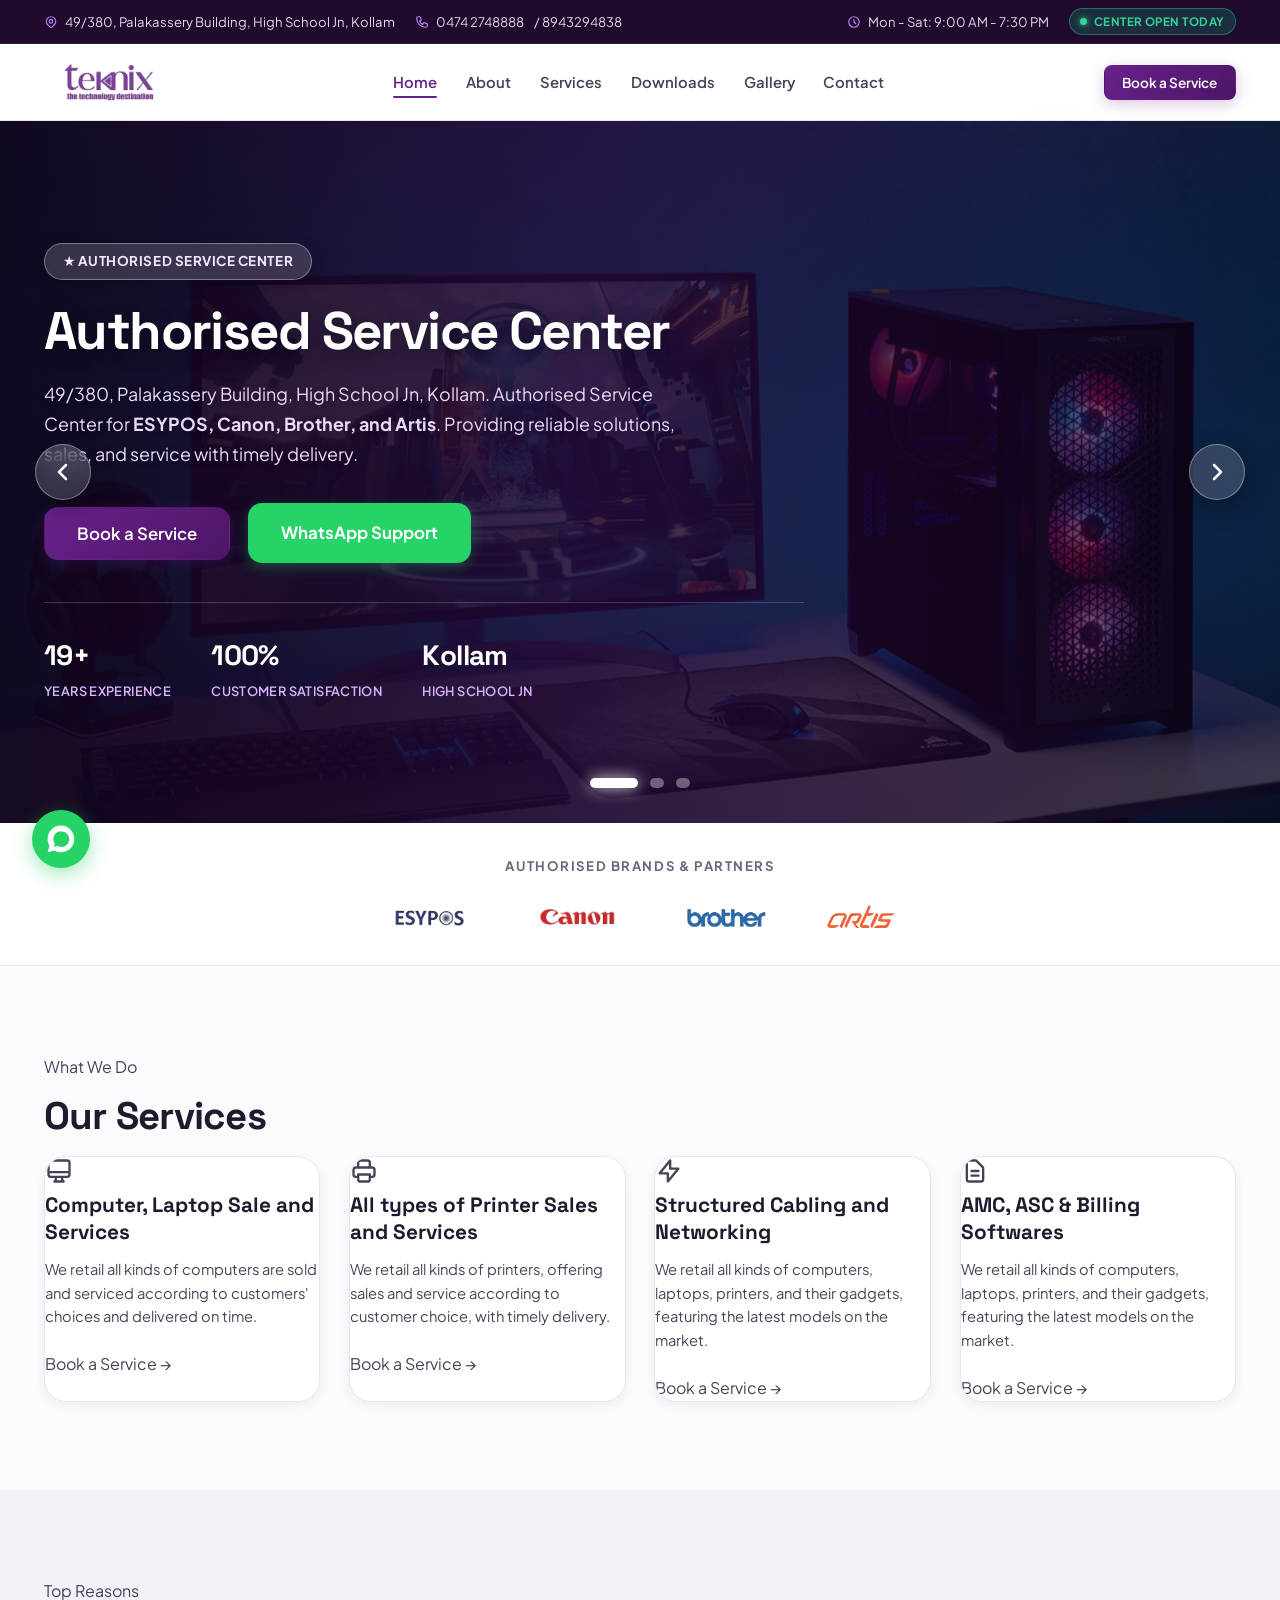
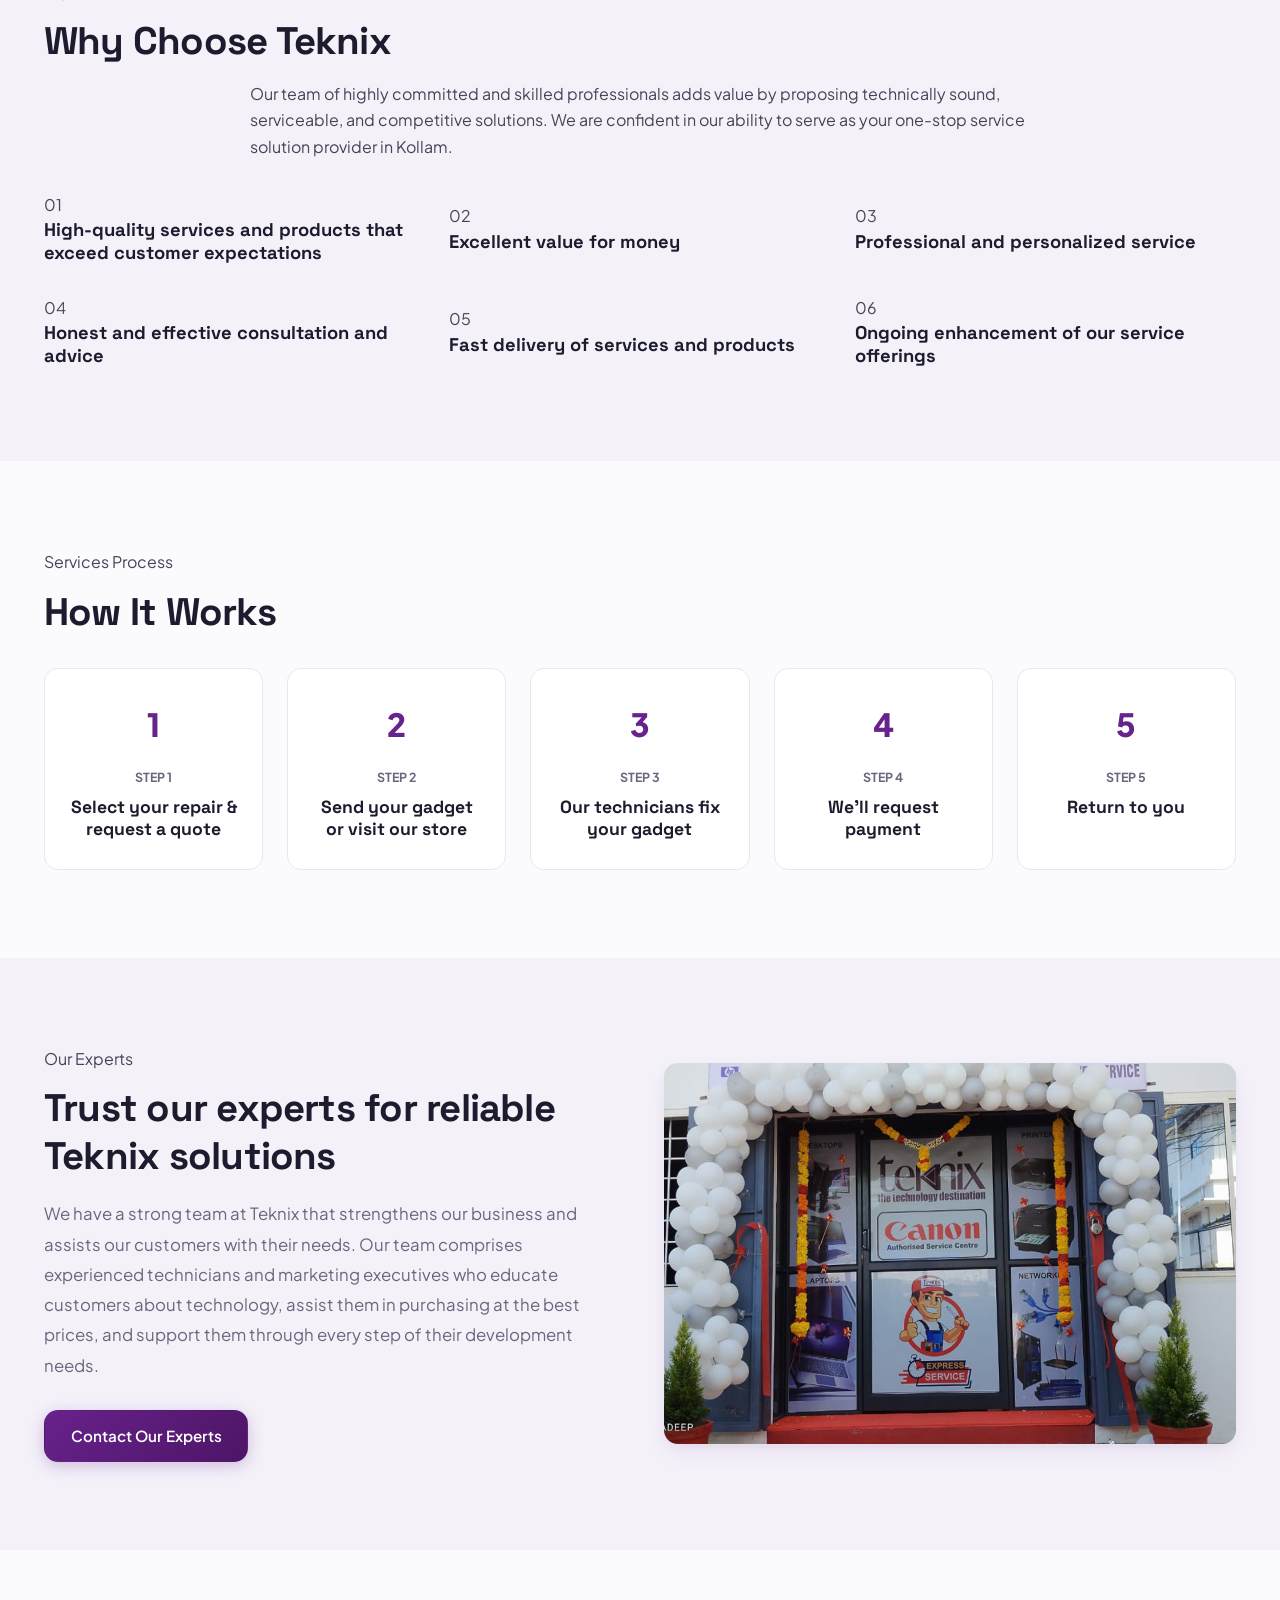
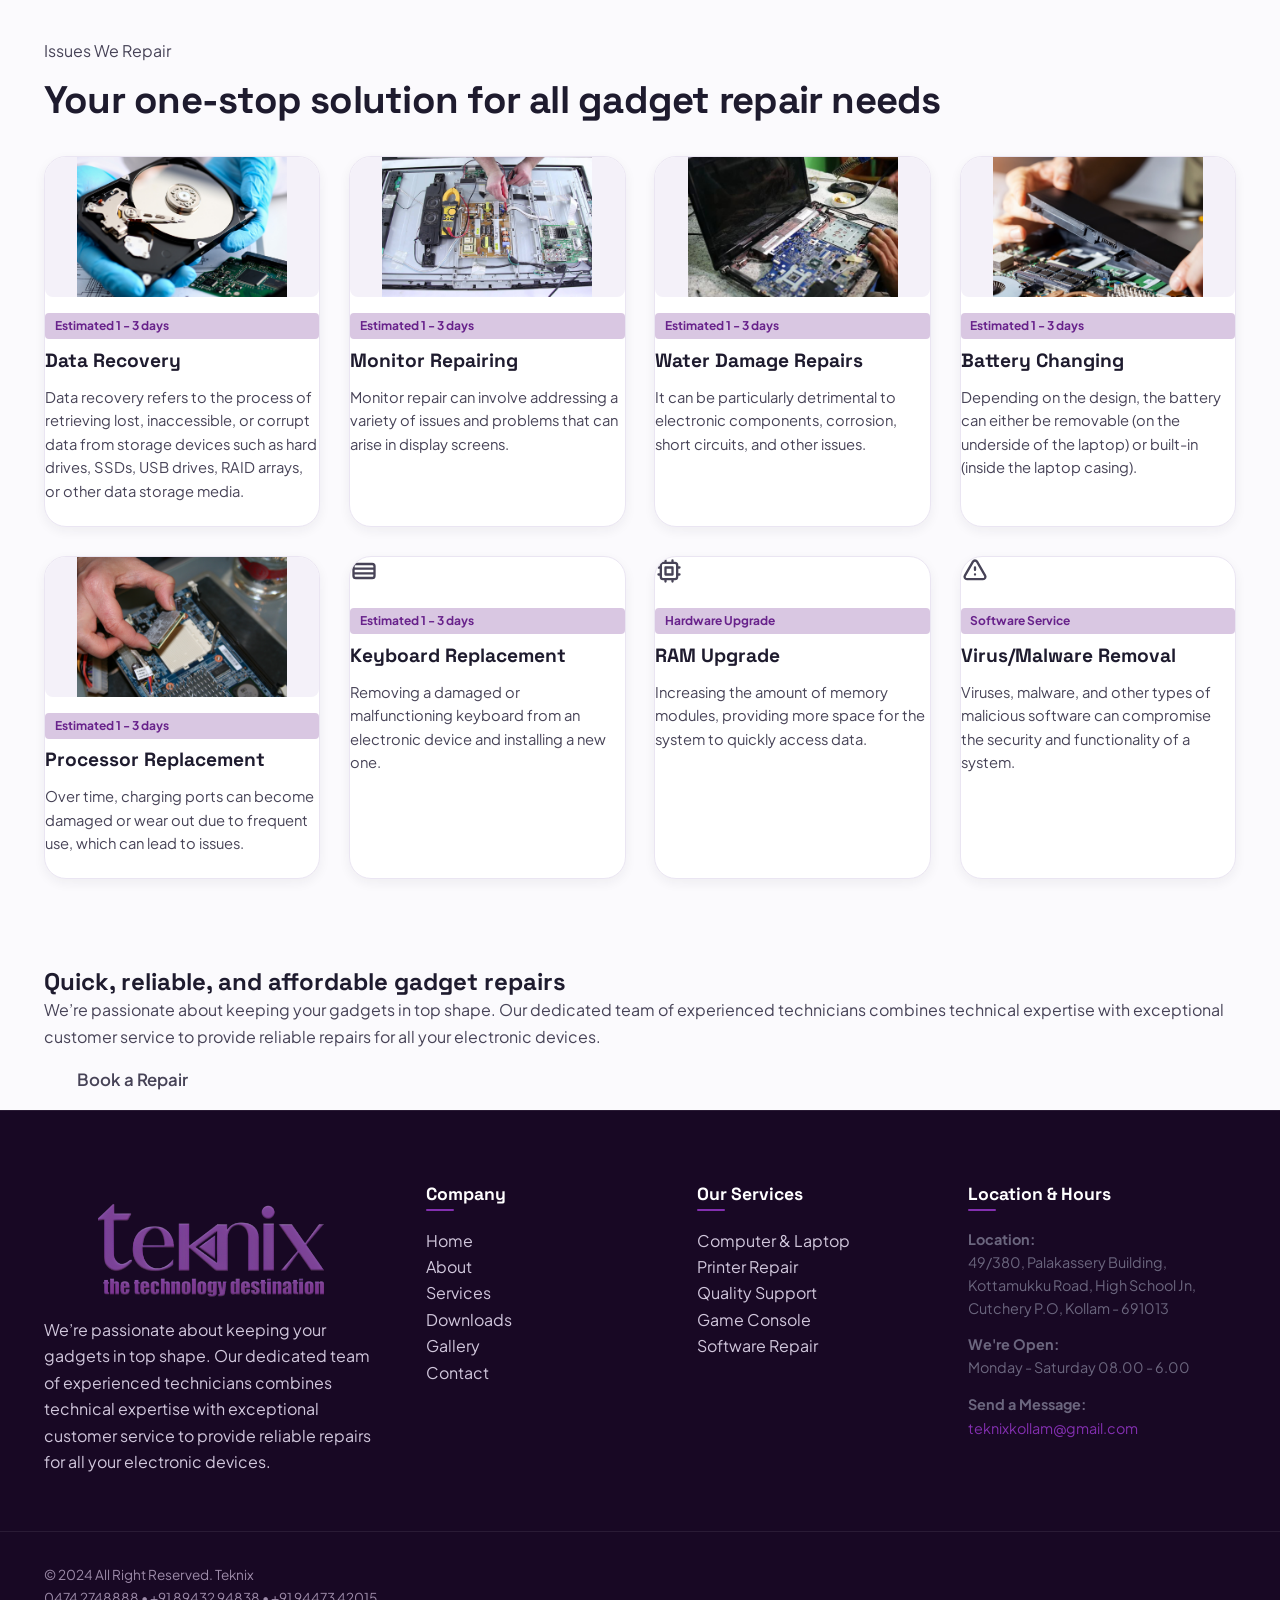
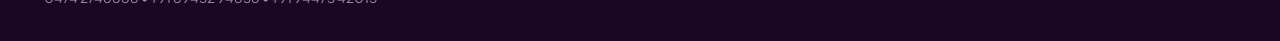
==== commit 926e890f: "fix: strictly preserve beautiful UI and slider while using only old website contents, images, and se" ====
--- a/index.html
+++ b/index.html
@@ -3,23 +3,15 @@
 <head>
   <meta charset="UTF-8">
   <meta name="viewport" content="width=device-width, initial-scale=1.0">
-  <title>Teknix | Authorised Multi-Brand Printer Service, IT Hardware & POS Solutions | Kollam</title>
-  <meta name="description" content="Teknix is Kollam's premier Authorised Multi-Brand Printer Sales, Service & Toner Refill Center for Canon, Brother, Epson & HP. Also offering Laptop Chip-Level Repairs, Networking & POS Billing.">
-  <meta name="keywords" content="Teknix Kollam, Printer Service Kollam, Toner Refill Kollam, Canon Service Kollam, Brother Printer Kollam, Epson InkTank Repair, Laptop Repair Kollam, POS Billing Machine">
-  <meta name="author" content="Teknix Solutions">
-  
-  <meta property="og:title" content="Teknix | Authorised Printer Service & IT Destination | Kollam">
-  <meta property="og:description" content="Kollam's leading multi-brand printer sales, laser toner refilling & chip-level servicing center. High School Junction, Kollam.">
-  <meta property="og:type" content="website">
-  <meta property="og:url" content="https://www.teknix.in/">
-  <meta property="og:image" content="images/printer-service-hero.jpg">
-
-  <link rel="icon" type="image/png" href="images/lgotek.png">
+  <title>Teknix — Authorised Service Center | High School Jn, Kollam</title>
+  <meta name="description" content="Teknix is an Authorised Service Center in Kollam for computers, laptops, printers, structured cabling, networking, and AMC. High School Jn, Kollam.">
+  <meta name="keywords" content="Teknix Kollam, Printer Service Kollam, Laptop Repair Kollam, Authorised Service Center, High School Jn">
+  <link rel="icon" type="image/png" href="images/teknix-logo.png">
   <link rel="stylesheet" href="css/style.css">
 </head>
 <body>
 
-  <!-- TOP ANNOUNCEMENT BAR (CLEAN, TIDY & RESPONSIVE) -->
+  <!-- TOP ANNOUNCEMENT BAR -->
   <div class="top-bar">
     <div class="container">
       <div class="top-bar-left">
@@ -28,7 +20,7 @@
             <path stroke-linecap="round" stroke-linejoin="round" d="M17.657 16.657L13.414 20.9a1.998 1.998 0 01-2.827 0l-4.244-4.243a8 8 0 1111.314 0z"></path>
             <path stroke-linecap="round" stroke-linejoin="round" d="M15 11a3 3 0 11-6 0 3 3 0 016 0z"></path>
           </svg>
-          <a href="https://maps.app.goo.gl/BwHeQLVbWqw4kqsV6" target="_blank" rel="noopener">49/380, High School Jn, Kollam</a>
+          <a href="https://maps.app.goo.gl/BwHeQLVbWqw4kqsV6" target="_blank" rel="noopener">49/380, Palakassery Building, High School Jn, Kollam</a>
         </div>
         <div class="top-item">
           <svg width="14" height="14" fill="none" stroke="currentColor" stroke-width="2" viewBox="0 0 24 24">
@@ -61,19 +53,16 @@
 
         <ul class="nav-links" id="navLinks">
           <li><a href="index.html" class="nav-link active">Home</a></li>
-          <li><a href="services.html" class="nav-link">Printer & IT Services</a></li>
-          <li><a href="about.html" class="nav-link">About Us</a></li>
-          <li><a href="amc.html" class="nav-link">AMC Plans</a></li>
+          <li><a href="about.html" class="nav-link">About</a></li>
+          <li><a href="services.html" class="nav-link">Services</a></li>
+          <li><a href="downloads.html" class="nav-link">Downloads</a></li>
           <li><a href="gallery.html" class="nav-link">Gallery</a></li>
           <li><a href="contact.html" class="nav-link">Contact</a></li>
         </ul>
 
         <div class="nav-actions">
-          <button type="button" class="btn btn-primary btn-sm open-booking-modal" data-service-prefill="Printer Service / Cartridge Refill">
-            <svg width="16" height="16" fill="none" stroke="currentColor" stroke-width="2" viewBox="0 0 24 24">
-              <path stroke-linecap="round" stroke-linejoin="round" d="M17 17h2a2 2 0 002-2v-4a2 2 0 00-2-2H5a2 2 0 00-2 2v4a2 2 0 002 2h2m2 4h6a2 2 0 002-2v-4H7v4a2 2 0 002 2zm8-12V5a2 2 0 00-2-2H9a2 2 0 00-2 2v4h10z"></path>
-            </svg>
-            Book Printer Service
+          <button type="button" class="btn btn-primary btn-sm open-booking-modal" data-service-prefill="Service Enquiry">
+            Book a Service
           </button>
           <button class="menu-toggle" id="menuToggle" aria-label="Toggle Navigation Menu">
             <svg width="22" height="22" fill="none" stroke="currentColor" stroke-width="2" viewBox="0 0 24 24">
@@ -85,147 +74,112 @@
     </div>
   </header>
 
-  <!-- HERO FULL SLIDER (EDGE-TO-EDGE FULL WIDTH) -->
+  <!-- HERO FULL SLIDER (PRESERVED COMPLETE SLIDER MARKUP) -->
   <section class="hero-full-slider" aria-label="Hero Showcase">
     <div class="hero-slider-wrap">
       <div class="hero-slider-track">
         
-        <!-- SLIDE 1 (PRINTER SALES, SERVICE & REFILL - #1 PRIORITY) -->
+        <!-- SLIDE 1 (AUTHORISED SERVICE CENTER) -->
         <div class="hero-slide active">
+          <div class="hero-slide-bg" style="background-image: url('images/slider/slider1.jpg');"></div>
+          <div class="hero-slide-overlay"></div>
+          <div class="container hero-slide-container">
+            <div class="hero-slide-content">
+              <span class="slide-badge">★ Authorised Service Center</span>
+              <h1 class="slide-title">Authorised Service Center</h1>
+              <p class="slide-desc">
+                49/380, Palakassery Building, High School Jn, Kollam. Authorised Service Center for <b>ESYPOS, Canon, Brother, and Artis</b>. Providing reliable solutions, sales, and service with timely delivery.
+              </p>
+              <div class="slide-actions">
+                <button type="button" class="btn btn-primary btn-lg open-booking-modal" data-service-prefill="Authorised Service">
+                  Book a Service
+                </button>
+                <a href="https://wa.me/918943294838?text=Hello%20Teknix%20Kollam,%20I%20need%20service%20support." class="btn btn-whatsapp btn-lg" target="_blank" rel="noopener">
+                  WhatsApp Support
+                </a>
+              </div>
+              <div class="slide-metrics-row">
+                <div>
+                  <div class="slide-metric-val">19+</div>
+                  <div class="slide-metric-lbl">Years Experience</div>
+                </div>
+                <div>
+                  <div class="slide-metric-val">100%</div>
+                  <div class="slide-metric-lbl">Customer Satisfaction</div>
+                </div>
+                <div>
+                  <div class="slide-metric-val">Kollam</div>
+                  <div class="slide-metric-lbl">High School Jn</div>
+                </div>
+              </div>
+            </div>
+          </div>
+        </div>
+
+        <!-- SLIDE 2 (ALL TYPES OF PRINTER SALES AND SERVICES) -->
+        <div class="hero-slide">
           <div class="hero-slide-bg" style="background-image: url('images/slider/slider2_printer.png');"></div>
           <div class="hero-slide-overlay"></div>
           <div class="container hero-slide-container">
             <div class="hero-slide-content">
-              <span class="slide-badge">★ #1 Priority Specialization • South Kerala's Trusted Hub</span>
-              <h1 class="slide-title">All Types of Printer Sales, Servicing & Express Refill</h1>
+              <span class="slide-badge">Printer Specialization</span>
+              <h2 class="slide-title">All Types of Printer Sales and Services</h2>
               <p class="slide-desc">
-                Authorised multi-brand service partner for <b>Canon, Brother, Epson & HP</b>. Express laser toner refilling, ultrasonic printhead cleaning, logic board chip-level diagnostics, and 100% genuine parts.
+                We retail all kinds of printers, offering sales and service according to customer choice, with timely delivery. Authorised partner support for Canon, Brother, Artis, and ESYPOS.
               </p>
               <div class="slide-actions">
-                <button type="button" class="btn btn-primary btn-lg open-booking-modal" data-service-prefill="Printer Service / Toner Refill">
-                  Book Printer Service / Refill
-                </button>
-                <a href="https://wa.me/918943294838?text=Hello%20Teknix,%20I%20need%20printer%20service/toner%20refill%20support." class="btn btn-whatsapp btn-lg" target="_blank" rel="noopener">
-                  WhatsApp Support
-                </a>
-              </div>
-              <div class="slide-metrics-row">
-                <div>
-                  <div class="slide-metric-val">8,500+</div>
-                  <div class="slide-metric-lbl">Printers Repaired</div>
-                </div>
-                <div>
-                  <div class="slide-metric-val">1-2 Hours</div>
-                  <div class="slide-metric-lbl">Same-Day Refill Desk</div>
-                </div>
-                <div>
-                  <div class="slide-metric-val">100%</div>
-                  <div class="slide-metric-lbl">Genuine Spares</div>
-                </div>
-              </div>
-            </div>
-          </div>
-        </div>
-
-        <!-- SLIDE 2 (COMPUTER & LAPTOP SALES AND SERVICES) -->
-        <div class="hero-slide">
-          <div class="hero-slide-bg" style="background-image: url('images/slider/slider1.jpg');"></div>
-          <div class="hero-slide-overlay"></div>
-          <div class="container hero-slide-container">
-            <div class="hero-slide-content">
-              <span class="slide-badge">Certified Chip-Level Engineering</span>
-              <h2 class="slide-title">Computer, Laptop Sales & Motherboard Repairs</h2>
-              <p class="slide-desc">
-                We retail all kinds of computers & laptops. Specialized BGA motherboard repairs, high-speed NVMe SSD upgrades, broken hinge replacements, and custom workstations delivered on time.
-              </p>
-              <div class="slide-actions">
-                <a href="services.html" class="btn btn-primary btn-lg">Explore Laptop Repairs</a>
-                <button type="button" class="btn btn-secondary btn-lg open-booking-modal" data-service-prefill="Computer & Laptop Service" style="background: rgba(255,255,255,0.9); color: var(--brand-purple);">
-                  Free Diagnostic Slot
+                <a href="services.html" class="btn btn-primary btn-lg">Explore Services</a>
+                <button type="button" class="btn btn-secondary btn-lg open-booking-modal" data-service-prefill="Printer Service" style="background: rgba(255,255,255,0.9); color: var(--brand-purple);">
+                  Book Printer Repair
                 </button>
               </div>
               <div class="slide-metrics-row">
                 <div>
-                  <div class="slide-metric-val">15+ Years</div>
-                  <div class="slide-metric-lbl">Experience in Kollam</div>
-                </div>
-                <div>
-                  <div class="slide-metric-val">24-48h</div>
-                  <div class="slide-metric-lbl">Fast Turnaround</div>
-                </div>
-                <div>
-                  <div class="slide-metric-val">Dell • HP • Asus</div>
-                  <div class="slide-metric-lbl">Multi-Brand Expertise</div>
+                  <div class="slide-metric-val">ESYPOS</div>
+                  <div class="slide-metric-lbl">Authorised Center</div>
+                </div>
+                <div>
+                  <div class="slide-metric-val">Canon</div>
+                  <div class="slide-metric-lbl">Service Support</div>
+                </div>
+                <div>
+                  <div class="slide-metric-val">Brother</div>
+                  <div class="slide-metric-lbl">Sales &amp; Service</div>
                 </div>
               </div>
             </div>
           </div>
         </div>
 
-        <!-- SLIDE 3 (AUTHORISED SERVICE CENTER: POS & AMC) -->
-        <div class="hero-slide">
-          <div class="hero-slide-bg" style="background-image: url('images/slider/slider3_pos.png');"></div>
-          <div class="hero-slide-overlay"></div>
-          <div class="container hero-slide-container">
-            <div class="hero-slide-content">
-              <span class="slide-badge">Retail Automation & POS Solutions</span>
-              <h2 class="slide-title">Authorised EsyPOS Billing Systems & Hardware</h2>
-              <p class="slide-desc">
-                Authorised partner for EsyPOS thermal bill printers, barcode scanners, retail touch terminals, cash drawers, and complete billing software tailored for supermarkets & stores across Kerala.
-              </p>
-              <div class="slide-actions">
-                <a href="services.html" class="btn btn-primary btn-lg">View POS Solutions</a>
-                <a href="amc.html" class="btn btn-secondary btn-lg" style="background: rgba(255,255,255,0.9); color: var(--brand-purple);">
-                  Corporate AMC Plans
-                </a>
-              </div>
-              <div class="slide-metrics-row">
-                <div>
-                  <div class="slide-metric-val">500+ Outlets</div>
-                  <div class="slide-metric-lbl">Active Retail Deployments</div>
-                </div>
-                <div>
-                  <div class="slide-metric-val">Authorised</div>
-                  <div class="slide-metric-lbl">EsyPOS Service Hub</div>
-                </div>
-                <div>
-                  <div class="slide-metric-val">Instant Setup</div>
-                  <div class="slide-metric-lbl">With Staff Training</div>
-                </div>
-              </div>
-            </div>
-          </div>
-        </div>
-
-        <!-- SLIDE 4 (CORPORATE IT INFRASTRUCTURE & PRINTER FLEET AMC) -->
+        <!-- SLIDE 3 (COMPUTER, LAPTOP SALE AND SERVICES) -->
         <div class="hero-slide">
           <div class="hero-slide-bg" style="background-image: url('images/printer-service-hero.jpg');"></div>
           <div class="hero-slide-overlay"></div>
           <div class="container hero-slide-container">
             <div class="hero-slide-content">
-              <span class="slide-badge">Zero-Downtime Business Support</span>
-              <h2 class="slide-title">Comprehensive AMC & IT Infrastructure Care</h2>
+              <span class="slide-badge">IT Solutions</span>
+              <h2 class="slide-title">Computer, Laptop Sale and Services</h2>
               <p class="slide-desc">
-                Proactive quarterly servicing, emergency on-site technician call-outs, structured LAN cabling, printer fleet management, and 99.8% uptime SLA for offices, clinics, and showrooms.
+                We retail all kinds of computers are sold and serviced according to customers' choices and delivered on time. Structured Cabling, Networking, AMC, ASC, and Billing Softwares.
               </p>
               <div class="slide-actions">
-                <a href="amc.html" class="btn btn-primary btn-lg">Explore AMC Packages</a>
-                <a href="contact.html" class="btn btn-secondary btn-lg" style="background: rgba(255,255,255,0.9); color: var(--brand-purple);">
-                  Request Corporate Quote
+                <a href="contact.html" class="btn btn-primary btn-lg">Contact Us</a>
+                <a href="about.html" class="btn btn-secondary btn-lg" style="background: rgba(255,255,255,0.9); color: var(--brand-purple);">
+                  About Teknix
                 </a>
               </div>
               <div class="slide-metrics-row">
                 <div>
-                  <div class="slide-metric-val">120+ Org</div>
-                  <div class="slide-metric-lbl">Corporate AMC Accounts</div>
-                </div>
-                <div>
-                  <div class="slide-metric-val">4-Hour SLA</div>
-                  <div class="slide-metric-lbl">On-Site Emergency Response</div>
-                </div>
-                <div>
-                  <div class="slide-metric-val">Standby Units</div>
-                  <div class="slide-metric-lbl">Zero Business Downtime</div>
+                  <div class="slide-metric-val">AMC / ASC</div>
+                  <div class="slide-metric-lbl">Priority Maintenance</div>
+                </div>
+                <div>
+                  <div class="slide-metric-val">Networking</div>
+                  <div class="slide-metric-lbl">Structured Cabling</div>
+                </div>
+                <div>
+                  <div class="slide-metric-val">Software</div>
+                  <div class="slide-metric-lbl">Billing Softwares</div>
                 </div>
               </div>
             </div>
@@ -251,532 +205,448 @@
         <button type="button" class="slider-dot active" data-slide-to="0" aria-label="Slide 1"></button>
         <button type="button" class="slider-dot" data-slide-to="1" aria-label="Slide 2"></button>
         <button type="button" class="slider-dot" data-slide-to="2" aria-label="Slide 3"></button>
-        <button type="button" class="slider-dot" data-slide-to="3" aria-label="Slide 4"></button>
-      </div>
-    </div>
-  </section>
-
-  <!-- QUICK SERVICE BOOKING BAR (FULL WIDTH SECTION DIRECTLY UNDER SLIDER) -->
-  <section class="hero-booking-section">
-    <div class="container">
-      <div class="hero-booking-bar reveal">
-        <form id="quickHeroForm" class="hero-bar-form">
-          <div class="form-group">
-            <label for="heroDeviceType" class="form-label">Service Type</label>
-            <select id="heroDeviceType" class="form-control" required>
-              <option value="Printer Servicing & Refill" selected>🖨️ Printer Repair / Toner Refill / Head Cleaning</option>
-              <option value="Laser Toner Refilling">🖨️ Laser Cartridge Toner Refill & Drum</option>
-              <option value="InkTank Head Flush">🖨️ InkTank Head Unclogging & Waste Pad</option>
-              <option value="Thermal POS Printer Repair">💳 Thermal Receipt Printer / Barcode Scanner</option>
-              <option value="Laptop Chip-Level Service">💻 Laptop & Desktop Chip-Level Repair</option>
-              <option value="Corporate AMC Enquiry">🛡️ Annual Maintenance Contract (AMC)</option>
-            </select>
-          </div>
-
-          <div class="form-group">
-            <label for="heroPhone" class="form-label">Phone / WhatsApp Number</label>
-            <input type="tel" id="heroPhone" class="form-control" placeholder="e.g. 9447342015" required pattern="[0-9]{10}">
-          </div>
-
-          <div class="form-group">
-            <label for="heroIssue" class="form-label">Model & Issue</label>
-            <input type="text" id="heroIssue" class="form-control" placeholder="e.g. Canon G2010 head clog, HP toner refill" required>
-          </div>
-
-          <button type="submit" class="btn btn-primary" style="height: 48px;">
-            Book Service Now
-          </button>
-        </form>
-      </div>
-    </div>
-  </section>
-
-  <!-- BRANDS STRIP -->
-  <section class="brands-section">
-    <div class="container">
-      <div class="brands-header">Authorised Solutions, Sales & OEM Spares for Leading Printer Brands</div>
-      <div class="brands-grid reveal">
-        <div class="brand-item" title="Canon Certified Support">
-          <img src="images/slider/canon.png" alt="Canon">
-        </div>
-        <div class="brand-item" title="Brother Printer Service">
-          <img src="images/slider/brother.png" alt="Brother">
-        </div>
-        <div class="brand-item" title="EsyPOS Authorised Partner">
-          <img src="images/slider/esypos.png" alt="EsyPOS">
-        </div>
-        <div class="brand-item" style="color: var(--brand-purple); font-weight: 800; font-size: 1.4rem; letter-spacing: 0.05em;">
-          EPSON
-        </div>
-        <div class="brand-item" style="color: var(--brand-purple); font-weight: 800; font-size: 1.4rem; letter-spacing: 0.05em;">
-          HP
-        </div>
-        <div class="brand-item" title="Artis Peripherals">
-          <img src="images/slider/artis.png" alt="Artis">
-        </div>
-        <div class="brand-item" style="color: var(--brand-purple); font-weight: 800; font-size: 1.3rem;">
-          DELL
-        </div>
-        <div class="brand-item" style="color: var(--brand-purple); font-weight: 800; font-size: 1.3rem;">
-          LENOVO
-        </div>
-      </div>
-    </div>
-  </section>
-
-  <!-- DEDICATED PRINTER HUB SPOTLIGHT SECTION (NEW) -->
-  <section class="section-pad" style="background: #ffffff; border-bottom: 1px solid var(--border-subtle);">
-    <div class="container">
-      <div class="why-grid">
+      </div>
+    </div>
+  </section>
+
+  <!-- AUTHORISED BRANDS STRIP (FROM ORIGINAL SITE) -->
+  <section class="brand-slider-strip" style="background: var(--bg-surface); padding: 1.8rem 0; border-bottom: 1px solid var(--border-subtle);">
+    <div class="container">
+      <div style="text-align: center; margin-bottom: 1.2rem;">
+        <span style="font-size: 0.82rem; text-transform: uppercase; letter-spacing: 0.12em; color: var(--text-muted); font-weight: 700;">
+          Authorised Brands &amp; Partners
+        </span>
+      </div>
+      <div class="brands-marquee" style="display: flex; justify-content: center; align-items: center; gap: 3.5rem; flex-wrap: wrap;">
+        <img src="images/slider/esypos.png" alt="ESYPOS Authorised" style="height: 38px; object-fit: contain; opacity: 0.85;">
+        <img src="images/slider/canon.png" alt="Canon" style="height: 32px; object-fit: contain; opacity: 0.85;">
+        <img src="images/slider/brother.png" alt="Brother" style="height: 34px; object-fit: contain; opacity: 0.85;">
+        <img src="images/slider/artis.png" alt="Artis" style="height: 30px; object-fit: contain; opacity: 0.85;">
+      </div>
+    </div>
+  </section>
+
+  <!-- SECTION: THE 4 CORE SERVICES (EXACT FROM ORIGINAL SITE) -->
+  <section class="section-pad">
+    <div class="container">
+      <div class="section-header text-center reveal-up">
+        <span class="section-tag">What We Do</span>
+        <h2 class="section-title">Our Services</h2>
+      </div>
+
+      <div class="services-grid" style="display: grid; grid-template-columns: repeat(auto-fit, minmax(260px, 1fr)); gap: 1.8rem;">
+        
+        <!-- Service 1 -->
+        <div class="service-card reveal-up">
+          <div class="service-icon-box">
+            <svg width="28" height="28" fill="none" stroke="currentColor" stroke-width="2" viewBox="0 0 24 24">
+              <path stroke-linecap="round" stroke-linejoin="round" d="M9.75 17L9 20l-1 1h8l-1-1-.75-3M3 13h18M5 17h14a2 2 0 002-2V5a2 2 0 00-2-2H5a2 2 0 00-2 2v10a2 2 0 002 2z"></path>
+            </svg>
+          </div>
+          <h3 class="service-title">Computer, Laptop Sale and Services</h3>
+          <p class="service-desc">
+            We retail all kinds of computers are sold and serviced according to customers' choices and delivered on time.
+          </p>
+          <a href="contact.html" class="service-link">Book a Service &rarr;</a>
+        </div>
+
+        <!-- Service 2 -->
+        <div class="service-card reveal-up delay-1">
+          <div class="service-icon-box">
+            <svg width="28" height="28" fill="none" stroke="currentColor" stroke-width="2" viewBox="0 0 24 24">
+              <path stroke-linecap="round" stroke-linejoin="round" d="M17 17h2a2 2 0 002-2v-4a2 2 0 00-2-2H5a2 2 0 00-2 2v4a2 2 0 002 2h2m2 4h6a2 2 0 002-2v-4H7v4a2 2 0 002 2zm8-12V5a2 2 0 00-2-2H9a2 2 0 00-2 2v4h10z"></path>
+            </svg>
+          </div>
+          <h3 class="service-title">All types of Printer Sales and Services</h3>
+          <p class="service-desc">
+            We retail all kinds of printers, offering sales and service according to customer choice, with timely delivery.
+          </p>
+          <a href="contact.html" class="service-link">Book a Service &rarr;</a>
+        </div>
+
+        <!-- Service 3 -->
+        <div class="service-card reveal-up delay-2">
+          <div class="service-icon-box">
+            <svg width="28" height="28" fill="none" stroke="currentColor" stroke-width="2" viewBox="0 0 24 24">
+              <path stroke-linecap="round" stroke-linejoin="round" d="M13 10V3L4 14h7v7l9-11h-7z"></path>
+            </svg>
+          </div>
+          <h3 class="service-title">Structured Cabling and Networking</h3>
+          <p class="service-desc">
+            We retail all kinds of computers, laptops, printers, and their gadgets, featuring the latest models on the market.
+          </p>
+          <a href="contact.html" class="service-link">Book a Service &rarr;</a>
+        </div>
+
+        <!-- Service 4 -->
+        <div class="service-card reveal-up delay-3">
+          <div class="service-icon-box">
+            <svg width="28" height="28" fill="none" stroke="currentColor" stroke-width="2" viewBox="0 0 24 24">
+              <path stroke-linecap="round" stroke-linejoin="round" d="M9 12h6m-6 4h6m2 5H7a2 2 0 01-2-2V5a2 2 0 012-2h5.586a1 1 0 01.707.293l5.414 5.414a1 1 0 01.293.707V19a2 2 0 01-2 2z"></path>
+            </svg>
+          </div>
+          <h3 class="service-title">AMC, ASC &amp; Billing Softwares</h3>
+          <p class="service-desc">
+            We retail all kinds of computers, laptops, printers, and their gadgets, featuring the latest models on the market.
+          </p>
+          <a href="contact.html" class="service-link">Book a Service &rarr;</a>
+        </div>
+
+      </div>
+    </div>
+  </section>
+
+  <!-- SECTION: WHY CHOOSE TEKNIX (EXACT FROM ORIGINAL SITE) -->
+  <section class="section-pad" style="background: var(--bg-surface-alt);">
+    <div class="container">
+      <div class="section-header text-center reveal-up">
+        <span class="section-tag">Top Reasons</span>
+        <h2 class="section-title">Why Choose Teknix</h2>
+        <p class="section-sub-desc" style="max-width: 780px; margin: 0.8rem auto 0;">
+          Our team of highly committed and skilled professionals adds value by proposing technically sound, serviceable, and competitive solutions. We are confident in our ability to serve as your one-stop service solution provider in Kollam.
+        </p>
+      </div>
+
+      <div class="why-grid" style="display: grid; grid-template-columns: repeat(auto-fit, minmax(300px, 1fr)); gap: 1.5rem; margin-top: 2rem;">
+        
+        <div class="why-item-card reveal-up">
+          <div class="why-num">01</div>
+          <h4 style="font-size: 1.15rem; margin-bottom: 0.4rem; font-weight: 700;">High-quality services and products that exceed customer expectations</h4>
+        </div>
+
+        <div class="why-item-card reveal-up delay-1">
+          <div class="why-num">02</div>
+          <h4 style="font-size: 1.15rem; margin-bottom: 0.4rem; font-weight: 700;">Excellent value for money</h4>
+        </div>
+
+        <div class="why-item-card reveal-up delay-2">
+          <div class="why-num">03</div>
+          <h4 style="font-size: 1.15rem; margin-bottom: 0.4rem; font-weight: 700;">Professional and personalized service</h4>
+        </div>
+
+        <div class="why-item-card reveal-up delay-3">
+          <div class="why-num">04</div>
+          <h4 style="font-size: 1.15rem; margin-bottom: 0.4rem; font-weight: 700;">Honest and effective consultation and advice</h4>
+        </div>
+
+        <div class="why-item-card reveal-up delay-4">
+          <div class="why-num">05</div>
+          <h4 style="font-size: 1.15rem; margin-bottom: 0.4rem; font-weight: 700;">Fast delivery of services and products</h4>
+        </div>
+
+        <div class="why-item-card reveal-up delay-5">
+          <div class="why-num">06</div>
+          <h4 style="font-size: 1.15rem; margin-bottom: 0.4rem; font-weight: 700;">Ongoing enhancement of our service offerings</h4>
+        </div>
+
+      </div>
+    </div>
+  </section>
+
+  <!-- SECTION: SERVICES PROCESS - HOW IT WORKS (EXACT FROM ORIGINAL SITE) -->
+  <section class="section-pad">
+    <div class="container">
+      <div class="section-header text-center reveal-up">
+        <span class="section-tag">Services Process</span>
+        <h2 class="section-title">How It Works</h2>
+      </div>
+
+      <div class="steps-flow-grid" style="display: grid; grid-template-columns: repeat(auto-fit, minmax(200px, 1fr)); gap: 1.5rem; margin-top: 2rem;">
+        <div class="step-card reveal-up" style="background: var(--bg-surface); padding: 1.8rem 1.4rem; border-radius: var(--radius-md); border: 1px solid var(--border-subtle); text-align: center;">
+          <div style="font-size: 2rem; font-weight: 800; color: var(--brand-purple); margin-bottom: 0.8rem;">1</div>
+          <span style="font-size: 0.78rem; text-transform: uppercase; font-weight: 700; color: var(--text-muted);">Step 1</span>
+          <h4 style="font-size: 1.1rem; margin-top: 0.4rem;">Select your repair &amp; request a quote</h4>
+        </div>
+
+        <div class="step-card reveal-up delay-1" style="background: var(--bg-surface); padding: 1.8rem 1.4rem; border-radius: var(--radius-md); border: 1px solid var(--border-subtle); text-align: center;">
+          <div style="font-size: 2rem; font-weight: 800; color: var(--brand-purple); margin-bottom: 0.8rem;">2</div>
+          <span style="font-size: 0.78rem; text-transform: uppercase; font-weight: 700; color: var(--text-muted);">Step 2</span>
+          <h4 style="font-size: 1.1rem; margin-top: 0.4rem;">Send your gadget or visit our store</h4>
+        </div>
+
+        <div class="step-card reveal-up delay-2" style="background: var(--bg-surface); padding: 1.8rem 1.4rem; border-radius: var(--radius-md); border: 1px solid var(--border-subtle); text-align: center;">
+          <div style="font-size: 2rem; font-weight: 800; color: var(--brand-purple); margin-bottom: 0.8rem;">3</div>
+          <span style="font-size: 0.78rem; text-transform: uppercase; font-weight: 700; color: var(--text-muted);">Step 3</span>
+          <h4 style="font-size: 1.1rem; margin-top: 0.4rem;">Our technicians fix your gadget</h4>
+        </div>
+
+        <div class="step-card reveal-up delay-3" style="background: var(--bg-surface); padding: 1.8rem 1.4rem; border-radius: var(--radius-md); border: 1px solid var(--border-subtle); text-align: center;">
+          <div style="font-size: 2rem; font-weight: 800; color: var(--brand-purple); margin-bottom: 0.8rem;">4</div>
+          <span style="font-size: 0.78rem; text-transform: uppercase; font-weight: 700; color: var(--text-muted);">Step 4</span>
+          <h4 style="font-size: 1.1rem; margin-top: 0.4rem;">We'll request payment</h4>
+        </div>
+
+        <div class="step-card reveal-up delay-4" style="background: var(--bg-surface); padding: 1.8rem 1.4rem; border-radius: var(--radius-md); border: 1px solid var(--border-subtle); text-align: center;">
+          <div style="font-size: 2rem; font-weight: 800; color: var(--brand-purple); margin-bottom: 0.8rem;">5</div>
+          <span style="font-size: 0.78rem; text-transform: uppercase; font-weight: 700; color: var(--text-muted);">Step 5</span>
+          <h4 style="font-size: 1.1rem; margin-top: 0.4rem;">Return to you</h4>
+        </div>
+      </div>
+    </div>
+  </section>
+
+  <!-- SECTION: OUR EXPERTS (EXACT FROM ORIGINAL SITE) -->
+  <section class="section-pad" style="background: var(--bg-surface-alt);">
+    <div class="container">
+      <div class="two-col-grid" style="display: grid; grid-template-columns: 1fr 1fr; gap: 3rem; align-items: center;">
         <div class="reveal-left">
-          <span class="badge badge-purple">★ Our Core Specialty</span>
-          <h2 style="font-size: 2.3rem; margin: 1rem 0 1.2rem;">Complete Multi-Brand Printer Care & Refilling Station</h2>
-          <p style="color: var(--text-body); line-height: 1.7; margin-bottom: 1.2rem;">
-            Printers are the lifeline of businesses, educational institutions, billing counters, and homes. At Teknix, we operate Kollam's most comprehensive printer testing and restoration laboratory.
-          </p>
-          <p style="color: var(--text-body); line-height: 1.7; margin-bottom: 1.5rem;">
-            Whether your <b>Epson EcoTank</b> has clogged printheads, your <b>Canon/HP LaserJet</b> is smudging prints or showing paper jam errors, or your <b>Brother</b> printer needs drum replacement, our certified technicians fix it down to the micro-component level.
-          </p>
-
-          <div class="two-col-grid" style="margin-bottom: 2rem;">
-            <div style="background: var(--bg-surface-alt); padding: 1.2rem; border-radius: var(--radius-md); border-left: 4px solid var(--brand-purple);">
-              <h4 style="font-size: 1.05rem; color: var(--brand-purple); margin-bottom: 0.3rem;">Express Toner Refilling</h4>
-              <p style="font-size: 0.85rem; color: var(--text-body);">High-density micro-fine toner powder, replacement magnetic rollers & long-life drums for crisp, jet-black prints.</p>
-            </div>
-            <div style="background: var(--bg-surface-alt); padding: 1.2rem; border-radius: var(--radius-md); border-left: 4px solid var(--brand-purple);">
-              <h4 style="font-size: 1.05rem; color: var(--brand-purple); margin-bottom: 0.3rem;">InkTank Head Flushing</h4>
-              <p style="font-size: 0.85rem; color: var(--text-body);">Specialized ultrasonic cleaning solutions for stubborn streaks and hardware-level waste ink counter resets.</p>
-            </div>
-          </div>
-
-          <div style="display: flex; gap: 1rem; flex-wrap: wrap;">
-            <button type="button" class="btn btn-primary open-booking-modal" data-service-prefill="Printer Service / Refill">
-              Book Printer Repair Now
-            </button>
-            <a href="services.html" class="btn btn-secondary">
-              View All Services &rarr;
-            </a>
+          <span class="section-tag">Our Experts</span>
+          <h2 class="section-title" style="margin-bottom: 1.2rem;">Trust our experts for reliable Teknix solutions</h2>
+          <p style="color: var(--text-muted); font-size: 1.05rem; line-height: 1.8;">
+            We have a strong team at Teknix that strengthens our business and assists our customers with their needs. Our team comprises experienced technicians and marketing executives who educate customers about technology, assist them in purchasing at the best prices, and support them through every step of their development needs.
+          </p>
+          <div style="margin-top: 1.8rem;">
+            <a href="contact.html" class="btn btn-primary">Contact Our Experts</a>
           </div>
         </div>
 
         <div class="reveal-right">
-          <div style="position: relative; border-radius: var(--radius-lg); overflow: hidden; box-shadow: var(--shadow-lg); border: 2px solid var(--border-purple);">
-            <img src="images/printer-service-hero.jpg" alt="Teknix Printer Service Station" style="width: 100%; height: auto; display: block;">
-            <div style="position: absolute; bottom: 0; left: 0; right: 0; background: linear-gradient(180deg, transparent 0%, rgba(24, 8, 36, 0.9) 100%); color: #fff; padding: 1.5rem 1.8rem;">
-              <h4 style="color: #fff; font-size: 1.15rem; margin-bottom: 0.2rem;">Kollam's Certified Printer Diagnostics Bench</h4>
-              <p style="font-size: 0.85rem; color: #e9d5ff;">Canon • Brother • Epson • HP • EsyPOS Thermal</p>
-            </div>
-          </div>
-        </div>
-      </div>
-    </div>
-  </section>
-
-  <!-- INTERACTIVE REPAIR COST ESTIMATOR (DEFAULT: PRINTER) -->
-  <section class="section-pad" style="background: var(--bg-surface-alt);">
-    <div class="container">
-      <div class="section-head reveal">
-        <span class="badge badge-purple">Instant Price Checker</span>
-        <h2 class="section-title">Transparent Printer & Hardware Cost Estimator</h2>
-        <p class="section-desc">Select your printer model, brand, and problem to get an immediate cost ballpark, expected turnaround time, and warranty period before booking.</p>
-      </div>
-
-      <div class="estimator-box reveal">
-        <div class="estimator-inputs">
-          <div class="form-group">
-            <label class="form-label">1. Select Equipment Category (Printer Focused)</label>
-            <div class="device-picker-grid">
-              <button type="button" class="device-btn active" data-device="printer">
-                <svg fill="none" stroke="currentColor" stroke-width="2" viewBox="0 0 24 24">
-                  <path stroke-linecap="round" stroke-linejoin="round" d="M17 17h2a2 2 0 002-2v-4a2 2 0 00-2-2H5a2 2 0 00-2 2v4a2 2 0 002 2h2m2 4h6a2 2 0 002-2v-4H7v4a2 2 0 002 2zm8-12V5a2 2 0 00-2-2H9a2 2 0 00-2 2v4h10z"></path>
-                </svg>
-                <span>Printers (Laser/Ink)</span>
-              </button>
-              <button type="button" class="device-btn" data-device="pos">
-                <svg fill="none" stroke="currentColor" stroke-width="2" viewBox="0 0 24 24">
-                  <path stroke-linecap="round" stroke-linejoin="round" d="M3 10h18M7 15h1m4 0h1m-7 4h12a3 3 0 003-3V8a3 3 0 00-3-3H6a3 3 0 00-3 3v8a3 3 0 003 3z"></path>
-                </svg>
-                <span>POS & Bill Printer</span>
-              </button>
-              <button type="button" class="device-btn" data-device="laptop">
-                <svg fill="none" stroke="currentColor" stroke-width="2" viewBox="0 0 24 24">
-                  <path stroke-linecap="round" stroke-linejoin="round" d="M9.75 17L9 20l-1 1h8l-1-1-.75-3M3 13h18M5 17h14a2 2 0 002-2V5a2 2 0 00-2-2H5a2 2 0 00-2 2v10a2 2 0 002 2z"></path>
-                </svg>
-                <span>Laptop</span>
-              </button>
-              <button type="button" class="device-btn" data-device="desktop">
-                <svg fill="none" stroke="currentColor" stroke-width="2" viewBox="0 0 24 24">
-                  <path stroke-linecap="round" stroke-linejoin="round" d="M9.75 17L9 20h6l-.75-3M3 4h18a1 1 0 011 1v10a1 1 0 01-1 1H3a1 1 0 01-1-1V5a1 1 0 011-1z"></path>
-                </svg>
-                <span>Desktop PC</span>
-              </button>
-            </div>
-          </div>
-
-          <div class="form-group">
-            <label for="estBrandSelect" class="form-label">2. Select Brand</label>
-            <select id="estBrandSelect" class="form-control">
-              <option value="Canon">Canon (MegaTank, imageCLASS)</option>
-              <option value="Brother">Brother (DCP, HL, MFC Series)</option>
-              <option value="Epson">Epson (EcoTank, Dot Matrix)</option>
-              <option value="HP">HP (LaserJet, Smart Tank, DeskJet)</option>
-              <option value="EsyPOS">EsyPOS (POS Thermal / Barcode)</option>
-              <option value="Dell">Dell</option>
-              <option value="Lenovo">Lenovo</option>
-              <option value="Other">Other Make</option>
-            </select>
-          </div>
-
-          <div class="form-group">
-            <label for="estIssueSelect" class="form-label">3. Select Issue / Refill Requirement</label>
-            <select id="estIssueSelect" class="form-control">
-              <!-- Populated dynamically via JS -->
-            </select>
-          </div>
-        </div>
-
-        <div class="estimator-result-card">
-          <div>
-            <div style="display: flex; justify-content: space-between; align-items: center;">
-              <span class="badge" style="background: rgba(255,255,255,0.2); color: #fff;" id="estDeviceNameDisplay">Printers (InkTank / Laser)</span>
-              <span class="badge badge-green">Free Diagnostics</span>
-            </div>
-
-            <div class="est-price-block">
-              <div class="est-price-label">Estimated Service Price</div>
-              <div class="est-price-val" id="estPriceDisplay">₹350 - ₹950</div>
-              <span style="font-size: 0.8rem; color: #e9d5ff;">*Excludes taxes. Final estimate confirmed upon checkup.</span>
-            </div>
-
-            <div class="est-meta-list">
-              <div class="est-meta-item">
-                <span>Estimated Turnaround:</span>
-                <span id="estTimeDisplay">1-2 Hours (Refill)</span>
-              </div>
-              <div class="est-meta-item">
-                <span>Warranty on Spares:</span>
-                <span id="estWarrantyDisplay">Quality Guaranteed</span>
-              </div>
-              <div class="est-meta-item">
-                <span>Refill & Service Center:</span>
-                <span>High School Jn, Kollam</span>
-              </div>
-            </div>
-          </div>
-
-          <a href="#" class="btn btn-whatsapp" id="estWhatsappBtn" target="_blank" rel="noopener">
-            Book This Estimate on WhatsApp
-          </a>
-        </div>
-      </div>
-    </div>
-  </section>
-
-  <!-- FEATURED SERVICES SUMMARY (PRINTER IS #1 CARD) -->
-  <section class="section-pad" style="background: #ffffff;">
-    <div class="container">
-      <div class="section-head reveal">
-        <span class="badge badge-purple">Core Offerings</span>
-        <h2 class="section-title">Authorised Services & IT Solutions</h2>
-        <p class="section-desc">From our dedicated printer maintenance station to component-level computer repairs and retail automation.</p>
-      </div>
-
-      <div class="services-grid">
-        <!-- Service Card 1 (PRIORITY: PRINTER) -->
-        <article class="service-card reveal delay-1" style="border: 2px solid var(--brand-purple);">
-          <div class="service-card-img-wrap">
-            <img src="images/printer-service-hero.jpg" alt="Printer Sales and Services" class="service-card-img">
-            <span class="service-badge" style="background: var(--brand-purple); color: #fff;">★ Top Priority Service</span>
-          </div>
-          <div class="service-card-body">
-            <h3 class="service-title">All Types of Printer Sales, Servicing & Refill</h3>
-            <p class="service-desc">
-              Kollam's leading authorized destination for <b>Canon, Brother, Epson, and HP</b>. InkTank clogged head flush, laser toner refilling, pickup roller replacements, and formatter logic board repair.
-            </p>
-            <div class="service-features-list">
-              <div class="service-feat-item">
-                <svg fill="currentColor" viewBox="0 0 20 20"><path fill-rule="evenodd" d="M16.707 5.293a1 1 0 010 1.414l-8 8a1 1 0 01-1.414 0l-4-4a1 1 0 011.414-1.414L8 12.586l7.293-7.293a1 1 0 011.414 0z" clip-rule="evenodd"></path></svg>
-                <span>Laser toner refilling & OPC drum replacement</span>
-              </div>
-              <div class="service-feat-item">
-                <svg fill="currentColor" viewBox="0 0 20 20"><path fill-rule="evenodd" d="M16.707 5.293a1 1 0 010 1.414l-8 8a1 1 0 01-1.414 0l-4-4a1 1 0 011.414-1.414L8 12.586l7.293-7.293a1 1 0 011.414 0z" clip-rule="evenodd"></path></svg>
-                <span>InkTank clogged head ultrasonic flush & pad reset</span>
-              </div>
-              <div class="service-feat-item">
-                <svg fill="currentColor" viewBox="0 0 20 20"><path fill-rule="evenodd" d="M16.707 5.293a1 1 0 010 1.414l-8 8a1 1 0 01-1.414 0l-4-4a1 1 0 011.414-1.414L8 12.586l7.293-7.293a1 1 0 011.414 0z" clip-rule="evenodd"></path></svg>
-                <span>Thermal receipt & barcode label printers</span>
-              </div>
-            </div>
-            <div class="service-card-footer">
-              <a href="services.html" class="btn btn-secondary btn-sm">Explore Details &rarr;</a>
-              <button class="btn btn-primary btn-sm open-booking-modal" data-service-prefill="Printer Sales & Service">Book Service</button>
-            </div>
-          </div>
-        </article>
-
-        <!-- Service Card 2 (COMPUTERS & LAPTOPS) -->
-        <article class="service-card reveal delay-2">
-          <div class="service-card-img-wrap">
-            <img src="images/services/serviceimg1.png" alt="Laptop & Computer Repair" class="service-card-img">
-            <span class="service-badge">Chip-Level Service</span>
-          </div>
-          <div class="service-card-body">
-            <h3 class="service-title">Computer & Laptop Sales and Services</h3>
-            <p class="service-desc">
-              All kinds of desktops & laptops retailed and serviced. Specialized BGA motherboard repairs, hinge reconstruction, SSD upgrades, and Windows/Linux OS maintenance.
-            </p>
-            <div class="service-features-list">
-              <div class="service-feat-item">
-                <svg fill="currentColor" viewBox="0 0 20 20"><path fill-rule="evenodd" d="M16.707 5.293a1 1 0 010 1.414l-8 8a1 1 0 01-1.414 0l-4-4a1 1 0 011.414-1.414L8 12.586l7.293-7.293a1 1 0 011.414 0z" clip-rule="evenodd"></path></svg>
-                <span>Motherboard chip-level circuit diagnosis</span>
-              </div>
-              <div class="service-feat-item">
-                <svg fill="currentColor" viewBox="0 0 20 20"><path fill-rule="evenodd" d="M16.707 5.293a1 1 0 010 1.414l-8 8a1 1 0 01-1.414 0l-4-4a1 1 0 011.414-1.414L8 12.586l7.293-7.293a1 1 0 011.414 0z" clip-rule="evenodd"></path></svg>
-                <span>Original LED/IPS screen & battery replacements</span>
-              </div>
-              <div class="service-feat-item">
-                <svg fill="currentColor" viewBox="0 0 20 20"><path fill-rule="evenodd" d="M16.707 5.293a1 1 0 010 1.414l-8 8a1 1 0 01-1.414 0l-4-4a1 1 0 011.414-1.414L8 12.586l7.293-7.293a1 1 0 011.414 0z" clip-rule="evenodd"></path></svg>
-                <span>OS installation, antivirus & tune-up</span>
-              </div>
-            </div>
-            <div class="service-card-footer">
-              <a href="services.html" class="btn btn-secondary btn-sm">Explore Details &rarr;</a>
-              <button class="btn btn-primary btn-sm open-booking-modal" data-service-prefill="Computer & Laptop Service">Book Repair</button>
-            </div>
-          </div>
-        </article>
-
-        <!-- Service Card 3 (POS & BILLING) -->
-        <article class="service-card reveal delay-3">
-          <div class="service-card-img-wrap">
-            <img src="images/services/serviceimg4.png" alt="POS Systems and Billing Softwares" class="service-card-img">
-            <span class="service-badge">EsyPOS Partner</span>
-          </div>
-          <div class="service-card-body">
-            <h3 class="service-title">Billing Software & POS Systems</h3>
-            <p class="service-desc">
-              Official partner for EsyPOS billing terminals, high-speed thermal receipt printers, laser barcode scanners, cash drawers, and custom retail ERP billing softwares.
-            </p>
-            <div class="service-features-list">
-              <div class="service-feat-item">
-                <svg fill="currentColor" viewBox="0 0 20 20"><path fill-rule="evenodd" d="M16.707 5.293a1 1 0 010 1.414l-8 8a1 1 0 01-1.414 0l-4-4a1 1 0 011.414-1.414L8 12.586l7.293-7.293a1 1 0 011.414 0z" clip-rule="evenodd"></path></svg>
-                <span>Thermal bill printer repair & roll sales</span>
-              </div>
-              <div class="service-feat-item">
-                <svg fill="currentColor" viewBox="0 0 20 20"><path fill-rule="evenodd" d="M16.707 5.293a1 1 0 010 1.414l-8 8a1 1 0 01-1.414 0l-4-4a1 1 0 011.414-1.414L8 12.586l7.293-7.293a1 1 0 011.414 0z" clip-rule="evenodd"></path></svg>
-                <span>Barcode scanners & retail cash drawers</span>
-              </div>
-              <div class="service-feat-item">
-                <svg fill="currentColor" viewBox="0 0 20 20"><path fill-rule="evenodd" d="M16.707 5.293a1 1 0 010 1.414l-8 8a1 1 0 01-1.414 0l-4-4a1 1 0 011.414-1.414L8 12.586l7.293-7.293a1 1 0 011.414 0z" clip-rule="evenodd"></path></svg>
-                <span>GST billing software for shops & supermarkets</span>
-              </div>
-            </div>
-            <div class="service-card-footer">
-              <a href="services.html" class="btn btn-secondary btn-sm">Explore Details &rarr;</a>
-              <button class="btn btn-primary btn-sm open-booking-modal" data-service-prefill="POS Billing Setup">Get Demo</button>
-            </div>
-          </div>
-        </article>
-      </div>
-
-      <div style="text-align: center; margin-top: 3rem;" class="reveal">
-        <a href="services.html" class="btn btn-secondary btn-lg">View All Specialized Services &rarr;</a>
-      </div>
-    </div>
-  </section>
-
-  <!-- WHY CHOOSE TEKNIX -->
-  <section class="section-pad" style="background: var(--bg-surface-alt);">
-    <div class="container">
-      <div class="why-grid">
-        <div class="why-content reveal-left">
-          <span class="badge badge-purple">The Teknix Advantage</span>
-          <h2>Why Customers in Kollam Trust Our Service Bench</h2>
-          <p style="color: var(--text-body); line-height: 1.6; margin-top: 1rem;">
-            From high-volume educational institutions relying on our printer refilling station to corporate offices depending on AMC uptime, Teknix brings 15+ years of trusted engineering to Kollam.
-          </p>
-
-          <div class="why-pillars">
-            <div class="pillar-card">
-              <div class="pillar-icon">
-                <svg width="24" height="24" fill="none" stroke="currentColor" stroke-width="2" viewBox="0 0 24 24">
-                  <path stroke-linecap="round" stroke-linejoin="round" d="M9 12l2 2 4-4m5.618-4.016A11.955 11.955 0 0112 2.944a11.955 11.955 0 01-8.618 3.04A12.02 12.02 0 003 9c0 5.591 3.824 10.29 9 11.622 5.176-1.332 9-6.03 9-11.622 0-1.042-.133-2.052-.382-3.016z"></path>
-                </svg>
-              </div>
-              <h4 class="pillar-title">Original OEM Parts</h4>
-              <p class="pillar-desc">Genuine printheads, pickup rollers, Teflon sleeves, and high-yield toner powders.</p>
-            </div>
-
-            <div class="pillar-card">
-              <div class="pillar-icon">
-                <svg width="24" height="24" fill="none" stroke="currentColor" stroke-width="2" viewBox="0 0 24 24">
-                  <path stroke-linecap="round" stroke-linejoin="round" d="M12 8v4l3 3m6-3a9 9 0 11-18 0 9 9 0 0118 0z"></path>
-                </svg>
-              </div>
-              <h4 class="pillar-title">Express Refill Desk</h4>
-              <p class="pillar-desc">Laser cartridges refilled and quality tested within 1–2 hours at High School Junction.</p>
-            </div>
-
-            <div class="pillar-card">
-              <div class="pillar-icon">
-                <svg width="24" height="24" fill="none" stroke="currentColor" stroke-width="2" viewBox="0 0 24 24">
-                  <path stroke-linecap="round" stroke-linejoin="round" d="M12 8c-1.657 0-3 .895-3 2s1.343 2 3 2 3 .895 3 2-1.343 2-3 2m0-8c1.11 0 2.08.402 2.599 1M12 8V7m0 1v8m0 0v1m0-1c-1.11 0-2.08-.402-2.599-1M21 12a9 9 0 11-18 0 9 9 0 0118 0z"></path>
-                </svg>
-              </div>
-              <h4 class="pillar-title">Transparent Costing</h4>
-              <p class="pillar-desc">Itemized pricing upfront before any component or printer logic board repair is begun.</p>
-            </div>
-
-            <div class="pillar-card">
-              <div class="pillar-icon">
-                <svg width="24" height="24" fill="none" stroke="currentColor" stroke-width="2" viewBox="0 0 24 24">
-                  <path stroke-linecap="round" stroke-linejoin="round" d="M19 21V5a2 2 0 00-2-2H7a2 2 0 00-2 2v16m14 0h2m-2 0h-5m-9 0H3m2 0h5M9 7h1m-1 4h1m4-4h1m-1 4h1m-5 10v-5a1 1 0 011-1h2a1 1 0 011 1v5m-4 0h4"></path>
-                </svg>
-              </div>
-              <h4 class="pillar-title">Pickup & Delivery</h4>
-              <p class="pillar-desc">Doorstep cartridge and hardware collection across Kollam city for busy offices.</p>
-            </div>
-          </div>
-        </div>
-
-        <div class="why-graphic-card reveal-right">
-          <h3 style="font-size: 1.35rem; color: var(--text-main); margin-bottom: 2rem;">Our 4-Step Repair Journey</h3>
-          <div class="workflow-steps">
-            <div class="step-item">
-              <div class="step-num">01</div>
-              <div class="step-info">
-                <h4>Drop-Off or Pickup Request</h4>
-                <p>Deliver your printer, laptop, or cartridge to our center or book a pickup.</p>
-              </div>
-            </div>
-
-            <div class="step-item">
-              <div class="step-num">02</div>
-              <div class="step-info">
-                <h4>Component Inspection</h4>
-                <p>We test printheads, rollers, formatter boards, or laptop circuits.</p>
-              </div>
-            </div>
-
-            <div class="step-item">
-              <div class="step-num">03</div>
-              <div class="step-info">
-                <h4>Quotation & Certified Repair</h4>
-                <p>You approve the clear estimate; repairs take place on our ESD-safe workbench.</p>
-              </div>
-            </div>
-
-            <div class="step-item">
-              <div class="step-num">04</div>
-              <div class="step-info">
-                <h4>Print Density Test & Delivery</h4>
-                <p>A full test page alignment & dark print verification before warranty delivery.</p>
-              </div>
-            </div>
-          </div>
-        </div>
-      </div>
-    </div>
-  </section>
-
-  <!-- FOOTER -->
+          <img src="images/gallery/gallery1.jpg" alt="Teknix Service Center" style="width: 100%; border-radius: var(--radius-md); box-shadow: var(--shadow-md);">
+        </div>
+      </div>
+    </div>
+  </section>
+
+  <!-- SECTION: ISSUES WE REPAIR (EXACT 8 ITEMS & IMAGES FROM ORIGINAL SITE) -->
+  <section class="section-pad">
+    <div class="container">
+      <div class="section-header text-center reveal-up">
+        <span class="section-tag">Issues We Repair</span>
+        <h2 class="section-title">Your one-stop solution for all gadget repair needs</h2>
+      </div>
+
+      <div class="services-grid" style="display: grid; grid-template-columns: repeat(auto-fit, minmax(260px, 1fr)); gap: 1.8rem; margin-top: 2rem;">
+        
+        <!-- Issue 1 -->
+        <div class="service-card reveal-up">
+          <div style="height: 140px; border-radius: var(--radius-sm); overflow: hidden; margin-bottom: 1rem; background: var(--bg-surface-alt); display: flex; align-items: center; justify-content: center;">
+            <img src="images/services/serviceimg1.png" alt="Data Recovery" style="max-height: 100%; max-width: 100%; object-fit: contain;">
+          </div>
+          <span style="display: inline-block; font-size: 0.75rem; font-weight: 700; color: var(--brand-purple); background: var(--brand-purple-glow); padding: 0.2rem 0.6rem; border-radius: 4px; margin-bottom: 0.6rem;">Estimated 1 - 3 days</span>
+          <h3 class="service-title" style="font-size: 1.2rem;">Data Recovery</h3>
+          <p class="service-desc">
+            Data recovery refers to the process of retrieving lost, inaccessible, or corrupt data from storage devices such as hard drives, SSDs, USB drives, RAID arrays, or other data storage media.
+          </p>
+        </div>
+
+        <!-- Issue 2 -->
+        <div class="service-card reveal-up delay-1">
+          <div style="height: 140px; border-radius: var(--radius-sm); overflow: hidden; margin-bottom: 1rem; background: var(--bg-surface-alt); display: flex; align-items: center; justify-content: center;">
+            <img src="images/services/serviceimg2.png" alt="Monitor Repairing" style="max-height: 100%; max-width: 100%; object-fit: contain;">
+          </div>
+          <span style="display: inline-block; font-size: 0.75rem; font-weight: 700; color: var(--brand-purple); background: var(--brand-purple-glow); padding: 0.2rem 0.6rem; border-radius: 4px; margin-bottom: 0.6rem;">Estimated 1 - 3 days</span>
+          <h3 class="service-title" style="font-size: 1.2rem;">Monitor Repairing</h3>
+          <p class="service-desc">
+            Monitor repair can involve addressing a variety of issues and problems that can arise in display screens.
+          </p>
+        </div>
+
+        <!-- Issue 3 -->
+        <div class="service-card reveal-up delay-2">
+          <div style="height: 140px; border-radius: var(--radius-sm); overflow: hidden; margin-bottom: 1rem; background: var(--bg-surface-alt); display: flex; align-items: center; justify-content: center;">
+            <img src="images/services/serviceimg3.png" alt="Water Damage Repairs" style="max-height: 100%; max-width: 100%; object-fit: contain;">
+          </div>
+          <span style="display: inline-block; font-size: 0.75rem; font-weight: 700; color: var(--brand-purple); background: var(--brand-purple-glow); padding: 0.2rem 0.6rem; border-radius: 4px; margin-bottom: 0.6rem;">Estimated 1 - 3 days</span>
+          <h3 class="service-title" style="font-size: 1.2rem;">Water Damage Repairs</h3>
+          <p class="service-desc">
+            It can be particularly detrimental to electronic components, corrosion, short circuits, and other issues.
+          </p>
+        </div>
+
+        <!-- Issue 4 -->
+        <div class="service-card reveal-up delay-3">
+          <div style="height: 140px; border-radius: var(--radius-sm); overflow: hidden; margin-bottom: 1rem; background: var(--bg-surface-alt); display: flex; align-items: center; justify-content: center;">
+            <img src="images/services/serviceimg4.png" alt="Battery Changing" style="max-height: 100%; max-width: 100%; object-fit: contain;">
+          </div>
+          <span style="display: inline-block; font-size: 0.75rem; font-weight: 700; color: var(--brand-purple); background: var(--brand-purple-glow); padding: 0.2rem 0.6rem; border-radius: 4px; margin-bottom: 0.6rem;">Estimated 1 - 3 days</span>
+          <h3 class="service-title" style="font-size: 1.2rem;">Battery Changing</h3>
+          <p class="service-desc">
+            Depending on the design, the battery can either be removable (on the underside of the laptop) or built-in (inside the laptop casing).
+          </p>
+        </div>
+
+        <!-- Issue 5 -->
+        <div class="service-card reveal-up">
+          <div style="height: 140px; border-radius: var(--radius-sm); overflow: hidden; margin-bottom: 1rem; background: var(--bg-surface-alt); display: flex; align-items: center; justify-content: center;">
+            <img src="images/services/serviceimg5.png" alt="Processor Replacement" style="max-height: 100%; max-width: 100%; object-fit: contain;">
+          </div>
+          <span style="display: inline-block; font-size: 0.75rem; font-weight: 700; color: var(--brand-purple); background: var(--brand-purple-glow); padding: 0.2rem 0.6rem; border-radius: 4px; margin-bottom: 0.6rem;">Estimated 1 - 3 days</span>
+          <h3 class="service-title" style="font-size: 1.2rem;">Processor Replacement</h3>
+          <p class="service-desc">
+            Over time, charging ports can become damaged or wear out due to frequent use, which can lead to issues.
+          </p>
+        </div>
+
+        <!-- Issue 6 -->
+        <div class="service-card reveal-up delay-1">
+          <div class="service-icon-box" style="margin-bottom: 1rem;">
+            <svg width="28" height="28" fill="none" stroke="currentColor" stroke-width="2" viewBox="0 0 24 24">
+              <path stroke-linecap="round" stroke-linejoin="round" d="M3 10h18M3 14h18M5 6h14a2 2 0 012 2v8a2 2 0 01-2 2H5a2 2 0 01-2-2V8a2 2 0 012-2z"></path>
+            </svg>
+          </div>
+          <span style="display: inline-block; font-size: 0.75rem; font-weight: 700; color: var(--brand-purple); background: var(--brand-purple-glow); padding: 0.2rem 0.6rem; border-radius: 4px; margin-bottom: 0.6rem;">Estimated 1 - 3 days</span>
+          <h3 class="service-title" style="font-size: 1.2rem;">Keyboard Replacement</h3>
+          <p class="service-desc">
+            Removing a damaged or malfunctioning keyboard from an electronic device and installing a new one.
+          </p>
+        </div>
+
+        <!-- Issue 7 -->
+        <div class="service-card reveal-up delay-2">
+          <div class="service-icon-box" style="margin-bottom: 1rem;">
+            <svg width="28" height="28" fill="none" stroke="currentColor" stroke-width="2" viewBox="0 0 24 24">
+              <path stroke-linecap="round" stroke-linejoin="round" d="M9 3v2m6-2v2M9 19v2m6-2v2M5 9H3m2 6H3m18-6h-2m2 6h-2M7 19h10a2 2 0 002-2V7a2 2 0 00-2-2H7a2 2 0 00-2 2v10a2 2 0 002 2zM9 9h6v6H9V9z"></path>
+            </svg>
+          </div>
+          <span style="display: inline-block; font-size: 0.75rem; font-weight: 700; color: var(--brand-purple); background: var(--brand-purple-glow); padding: 0.2rem 0.6rem; border-radius: 4px; margin-bottom: 0.6rem;">Hardware Upgrade</span>
+          <h3 class="service-title" style="font-size: 1.2rem;">RAM Upgrade</h3>
+          <p class="service-desc">
+            Increasing the amount of memory modules, providing more space for the system to quickly access data.
+          </p>
+        </div>
+
+        <!-- Issue 8 -->
+        <div class="service-card reveal-up delay-3">
+          <div class="service-icon-box" style="margin-bottom: 1rem;">
+            <svg width="28" height="28" fill="none" stroke="currentColor" stroke-width="2" viewBox="0 0 24 24">
+              <path stroke-linecap="round" stroke-linejoin="round" d="M12 9v2m0 4h.01m-6.938 4h13.856c1.54 0 2.502-1.667 1.732-3L13.732 4c-.77-1.333-2.694-1.333-3.464 0L3.34 16c-.77 1.333.192 3 1.732 3z"></path>
+            </svg>
+          </div>
+          <span style="display: inline-block; font-size: 0.75rem; font-weight: 700; color: var(--brand-purple); background: var(--brand-purple-glow); padding: 0.2rem 0.6rem; border-radius: 4px; margin-bottom: 0.6rem;">Software Service</span>
+          <h3 class="service-title" style="font-size: 1.2rem;">Virus/Malware Removal</h3>
+          <p class="service-desc">
+            Viruses, malware, and other types of malicious software can compromise the security and functionality of a system.
+          </p>
+        </div>
+
+      </div>
+    </div>
+  </section>
+
+  <!-- QUICK CTA BANNER (EXACT FROM ORIGINAL SITE) -->
+  <section class="cta-banner">
+    <div class="container cta-banner-inner">
+      <div class="cta-banner-text">
+        <h2 class="cta-banner-title">Quick, reliable, and affordable gadget repairs</h2>
+        <p class="cta-banner-desc">We’re passionate about keeping your gadgets in top shape. Our dedicated team of experienced technicians combines technical expertise with exceptional customer service to provide reliable repairs for all your electronic devices.</p>
+      </div>
+      <div class="cta-banner-actions">
+        <a href="contact.html" class="btn btn-light btn-lg">Book a Repair</a>
+      </div>
+    </div>
+  </section>
+
+  <!-- FOOTER (EXACT MATCHING ORIGINAL SITE) -->
   <footer class="site-footer">
-    <div class="container">
-      <div class="footer-grid">
-        <div class="footer-col">
-          <div class="brand-logo-wrap" style="margin-bottom: 1.2rem; background: #ffffff; padding: 0.6rem 1rem; border-radius: var(--radius-sm); display: inline-block;">
-            <img src="images/teknix-logo.png" alt="Teknix" style="height: 38px;">
-          </div>
-          <p style="font-size: 0.9rem; line-height: 1.6; margin-bottom: 1.4rem;">
-            South Kerala's premier technology destination for Canon, Brother, Epson & HP printer servicing, toner refilling, chip-level laptop repairs, and retail POS solutions.
-          </p>
-          <a href="https://wa.me/918943294838" class="btn btn-whatsapp btn-sm" target="_blank" rel="noopener">WhatsApp Support</a>
-        </div>
-
-        <div class="footer-col">
-          <h4>Navigation</h4>
-          <div class="footer-links-list">
-            <a href="index.html">Home</a>
-            <a href="services.html">Printer & IT Services</a>
-            <a href="about.html">About Us</a>
-            <a href="amc.html">AMC Plans</a>
-            <a href="gallery.html">Gallery</a>
-            <a href="contact.html">Contact Us</a>
-          </div>
-        </div>
-
-        <div class="footer-col">
-          <h4>Printer & IT Services</h4>
-          <div class="footer-links-list">
-            <a href="services.html">Canon & Brother Printer Service</a>
-            <a href="services.html">Epson InkTank Head Flush</a>
-            <a href="services.html">Laser Toner Cartridge Refilling</a>
-            <a href="services.html">Computer & Laptop Repairs</a>
-            <a href="services.html">EsyPOS Billing Systems</a>
-            <a href="amc.html">Annual Maintenance Contracts</a>
-          </div>
-        </div>
-
-        <div class="footer-col">
-          <h4>Service Center</h4>
-          <p style="font-size: 0.9rem; line-height: 1.6; margin-bottom: 0.8rem;">
-            49/380, Palakassery Building,<br>
-            High School Junction, Kollam,<br>
-            Kerala 691009, India
-          </p>
-          <p style="font-size: 0.9rem; color: #ffffff; font-weight: 600;">
-            ☎ 0474 2748888<br>
-            📱 +91 89432 94838 / +91 94473 42015
-          </p>
-        </div>
-      </div>
-
-      <div class="footer-bottom">
-        <div>&copy; 2026 Teknix - The Technology Destination. All Rights Reserved.</div>
-        <div>Authorised Printer & IT Service Center • High School Jn, Kollam</div>
+    <div class="container footer-grid">
+      <div class="footer-col">
+        <img src="images/teknix-logo.png" alt="Teknix Logo" class="footer-logo">
+        <p class="footer-desc">
+          We’re passionate about keeping your gadgets in top shape. Our dedicated team of experienced technicians combines technical expertise with exceptional customer service to provide reliable repairs for all your electronic devices.
+        </p>
+      </div>
+
+      <div class="footer-col">
+        <h4 class="footer-title">Company</h4>
+        <ul class="footer-links">
+          <li><a href="index.html">Home</a></li>
+          <li><a href="about.html">About</a></li>
+          <li><a href="services.html">Services</a></li>
+          <li><a href="downloads.html">Downloads</a></li>
+          <li><a href="gallery.html">Gallery</a></li>
+          <li><a href="contact.html">Contact</a></li>
+        </ul>
+      </div>
+
+      <div class="footer-col">
+        <h4 class="footer-title">Our Services</h4>
+        <ul class="footer-links">
+          <li><a href="services.html">Computer &amp; Laptop</a></li>
+          <li><a href="services.html">Printer Repair</a></li>
+          <li><a href="services.html">Quality Support</a></li>
+          <li><a href="services.html">Game Console</a></li>
+          <li><a href="services.html">Software Repair</a></li>
+        </ul>
+      </div>
+
+      <div class="footer-col">
+        <h4 class="footer-title">Location &amp; Hours</h4>
+        <p style="color: var(--text-muted); font-size: 0.9rem; line-height: 1.6; margin-bottom: 0.8rem;">
+          <strong>Location:</strong><br>
+          49/380, Palakassery Building,<br>
+          Kottamukku Road, High School Jn,<br>
+          Cutchery P.O, Kollam - 691013
+        </p>
+        <p style="color: var(--text-muted); font-size: 0.9rem; margin-bottom: 0.8rem;">
+          <strong>We're Open:</strong><br>
+          Monday - Saturday 08.00 - 6.00
+        </p>
+        <p style="color: var(--text-muted); font-size: 0.9rem;">
+          <strong>Send a Message:</strong><br>
+          <a href="mailto:teknixkollam@gmail.com" style="color: var(--brand-purple-light);">teknixkollam@gmail.com</a>
+        </p>
+      </div>
+    </div>
+
+    <div class="footer-bottom">
+      <div class="container footer-bottom-inner">
+        <p>&copy; 2024 All Right Reserved. Teknix</p>
+        <div class="footer-bottom-phones">
+          <a href="tel:04742748888">0474 2748888</a> &bull;
+          <a href="tel:8943294838">+91 89432 94838</a> &bull;
+          <a href="tel:9447342015">+91 94473 42015</a>
+        </div>
       </div>
     </div>
   </footer>
 
-  <!-- BOOKING MODAL -->
-  <div class="modal-overlay" id="bookingModal" role="dialog" aria-modal="true" aria-labelledby="modalTitle">
+  <!-- FLOATING WHATSAPP BUTTON -->
+  <a href="https://wa.me/918943294838?text=Hello%20Teknix%20Kollam,%20I%20would%20like%20to%20enquire%20about%20your%20services." 
+     class="floating-whatsapp" 
+     target="_blank" 
+     rel="noopener" 
+     aria-label="Chat on WhatsApp">
+    <svg width="28" height="28" viewBox="0 0 24 24" fill="currentColor">
+      <path d="M12.031 6.172c-3.181 0-5.767 2.586-5.768 5.766-.001 1.298.38 2.27 1.019 3.287l-.711 2.592 2.654-.697c.969.57 2.015.867 3.206.867 3.179 0 5.765-2.586 5.765-5.766 0-3.18-2.586-5.766-5.765-5.766zm9.969 5.766c0 5.514-4.486 10-10 10-1.823 0-3.53-.49-5.005-1.341l-4.995 1.403 1.353-4.937c-.902-1.503-1.422-3.26-1.422-5.125 0-5.514 4.486-10 10-10s10 4.486 10 10z"/>
+    </svg>
+  </a>
+
+  <!-- MODAL FOR BOOKING -->
+  <div class="modal-overlay" id="bookingModal">
     <div class="modal-card">
       <div class="modal-header">
-        <h3 id="modalTitle">Book Printer / IT Service</h3>
-        <button class="modal-close-btn" id="closeModalBtn" aria-label="Close dialog">&times;</button>
-      </div>
-      <div class="modal-body">
-        <form id="modalBookingForm" class="quick-form">
-          <div class="form-group">
-            <label for="modalServiceInput" class="form-label">Service Required</label>
-            <input type="text" id="modalServiceInput" class="form-control" value="Printer Servicing / Refill" required>
-          </div>
-          <div class="form-group">
-            <label for="modalNameInput" class="form-label">Your Full Name</label>
-            <input type="text" id="modalNameInput" class="form-control" placeholder="e.g. Arun Nair" required>
-          </div>
-          <div class="form-group">
-            <label for="modalPhoneInput" class="form-label">Contact / WhatsApp Number</label>
-            <input type="tel" id="modalPhoneInput" class="form-control" placeholder="e.g. 9447342015" required pattern="[0-9]{10}">
-          </div>
-          <div class="form-group">
-            <label for="modalNotesInput" class="form-label">Printer Model / Issue Description (or Pickup Address)</label>
-            <textarea id="modalNotesInput" class="form-control" rows="3" placeholder="e.g. Canon G2010 head issue, or cartridge refill pickup in Kollam"></textarea>
-          </div>
-          <button type="submit" class="btn btn-primary" style="margin-top: 0.5rem; width: 100%;">
-            Confirm & Send via WhatsApp
-          </button>
-        </form>
-      </div>
+        <h3 class="modal-title">Book a Service</h3>
+        <button class="modal-close" id="closeModal">&times;</button>
+      </div>
+      <form id="modalBookingForm" class="quick-form">
+        <div class="form-group">
+          <label class="form-label" for="mbName">Full Name</label>
+          <input type="text" id="mbName" class="form-control" placeholder="Your Name" required>
+        </div>
+        <div class="form-group">
+          <label class="form-label" for="mbPhone">Phone / WhatsApp Number</label>
+          <input type="tel" id="mbPhone" class="form-control" placeholder="e.g. 9447342015" required pattern="[0-9]{10}">
+        </div>
+        <div class="form-group">
+          <label class="form-label" for="mbService">Service Needed</label>
+          <select id="mbService" class="form-control">
+            <option value="Computer,Laptop Sale and Service">Computer, Laptop Sale and Service</option>
+            <option value="All types of printer sales and service">All types of printer sales and service</option>
+            <option value="Structured cabling and networking">Structured cabling and networking</option>
+            <option value="AMC,ASC">AMC, ASC</option>
+            <option value="Billing Softwares">Billing Softwares</option>
+          </select>
+        </div>
+        <div class="form-group">
+          <label class="form-label" for="mbDetails">Problem Description / Notes</label>
+          <textarea id="mbDetails" class="form-control" rows="3" placeholder="Describe the service you need..."></textarea>
+        </div>
+        <button type="submit" class="btn btn-primary" style="width: 100%; justify-content: center;">
+          Submit Service Request
+        </button>
+      </form>
     </div>
   </div>
-
-  <!-- FLOATING WHATSAPP BUTTON -->
-  <a href="https://wa.me/918943294838?text=Hello%20Teknix,%20I%20have%20an%20enquiry%20regarding%20printer%20service/refill." class="floating-whatsapp" target="_blank" rel="noopener" aria-label="Chat with Teknix on WhatsApp">
-    <svg fill="currentColor" viewBox="0 0 24 24">
-      <path d="M.057 24l1.687-6.163c-1.041-1.804-1.588-3.849-1.587-5.946.003-6.556 5.338-11.891 11.893-11.891 3.181.001 6.167 1.24 8.413 3.488 2.245 2.248 3.481 5.236 3.48 8.414-.003 6.557-5.338 11.892-11.893 11.892-1.99-.001-3.951-.5-5.688-1.448l-6.305 1.654zm6.597-3.807c1.676.995 3.276 1.591 5.392 1.592 5.448 0 9.886-4.434 9.889-9.885.002-5.462-4.415-9.89-9.881-9.892-5.452 0-9.887 4.434-9.889 9.884-.001 2.225.651 3.891 1.746 5.634l-.999 3.648 3.742-.981zm11.387-5.464c-.074-.124-.272-.198-.57-.347-.297-.149-1.758-.868-2.031-.967-.272-.099-.47-.149-.669.149-.198.297-.768.967-.941 1.165-.173.198-.347.223-.644.074-.297-.149-1.255-.462-2.39-1.475-.883-.788-1.48-1.761-1.653-2.059-.173-.297-.018-.458.13-.606.134-.133.297-.347.446-.521.151-.172.2-.296.3-.495.099-.198.05-.372-.025-.521-.075-.148-.669-1.611-.916-2.206-.242-.579-.487-.501-.669-.51l-.57-.01c-.198 0-.52.074-.792.372s-1.04 1.016-1.04 2.479 1.065 2.876 1.213 3.074c.149.198 2.095 3.2 5.076 4.487.709.306 1.263.489 1.694.626.712.226 1.36.194 1.872.118.571-.085 1.758-.719 2.006-1.413.248-.695.248-1.29.173-1.414z"/>
-    </svg>
-  </a>
 
   <script src="js/app.js"></script>
 </body>
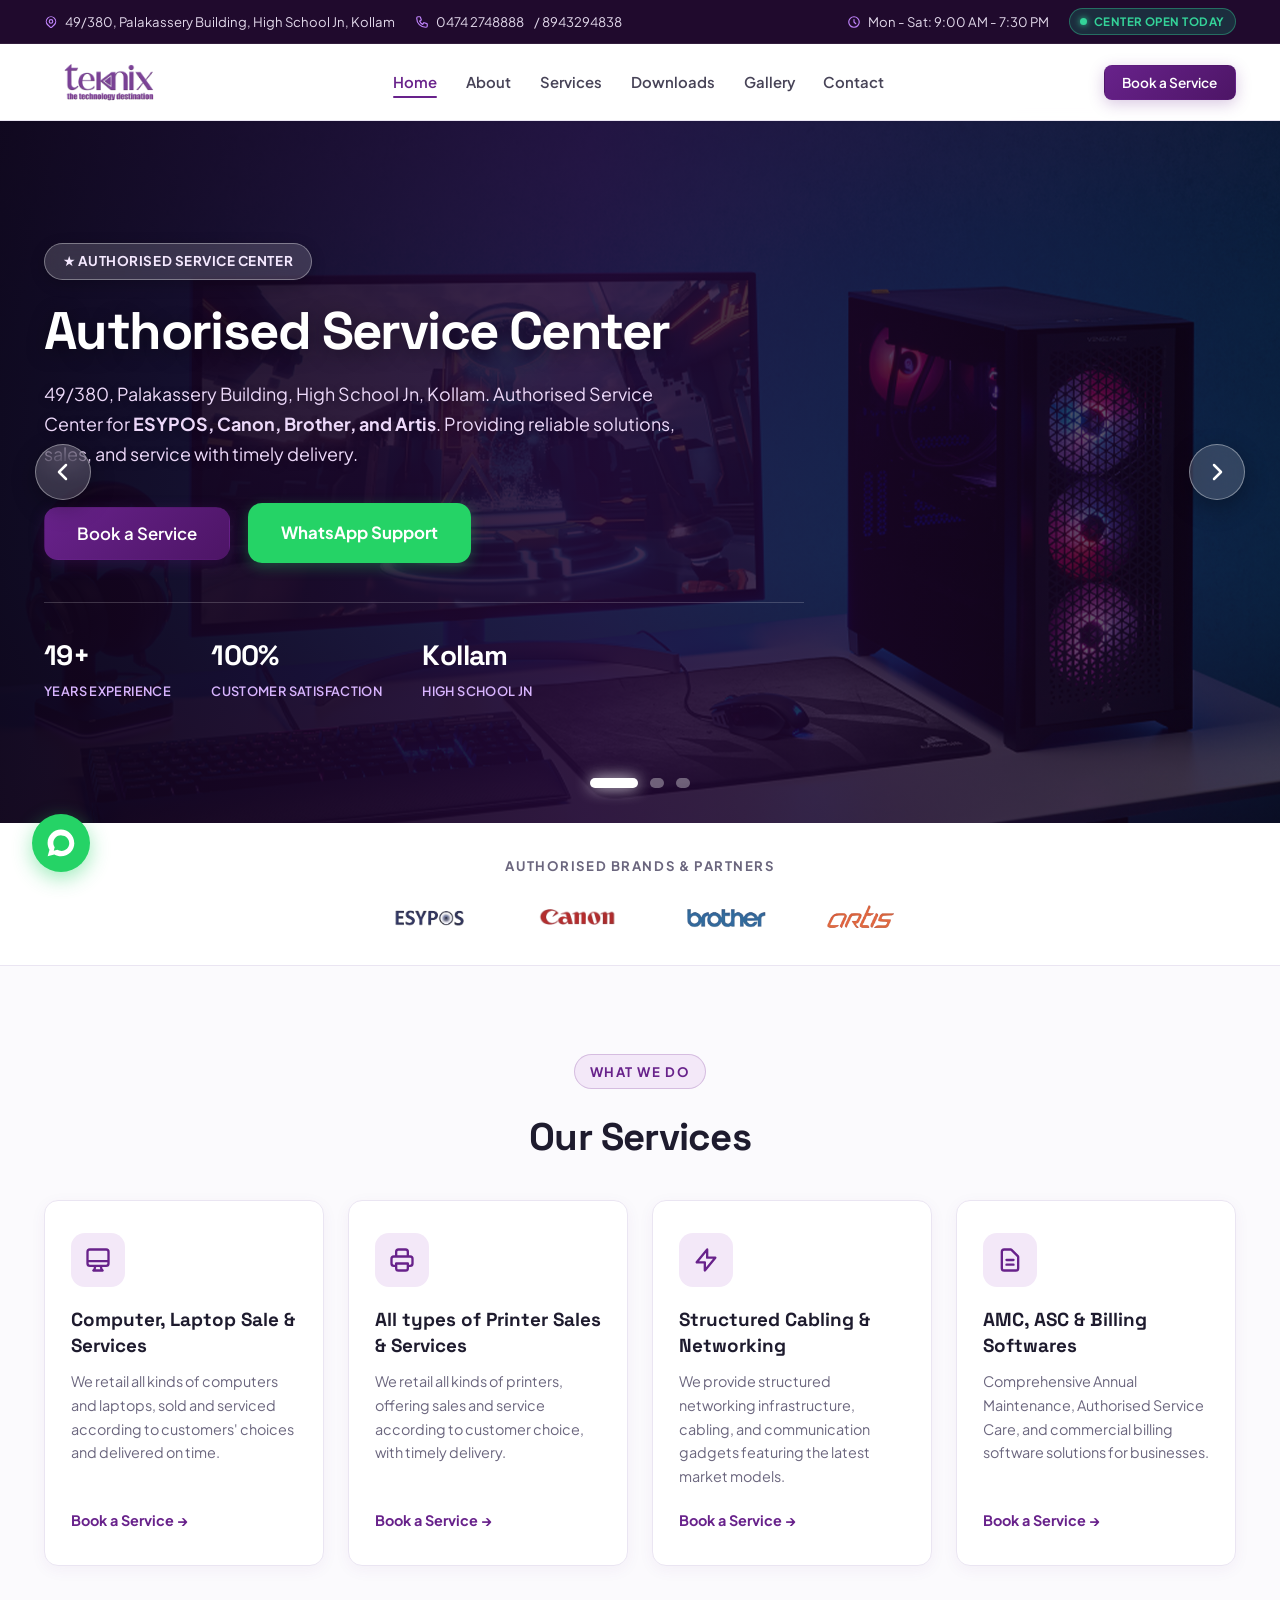
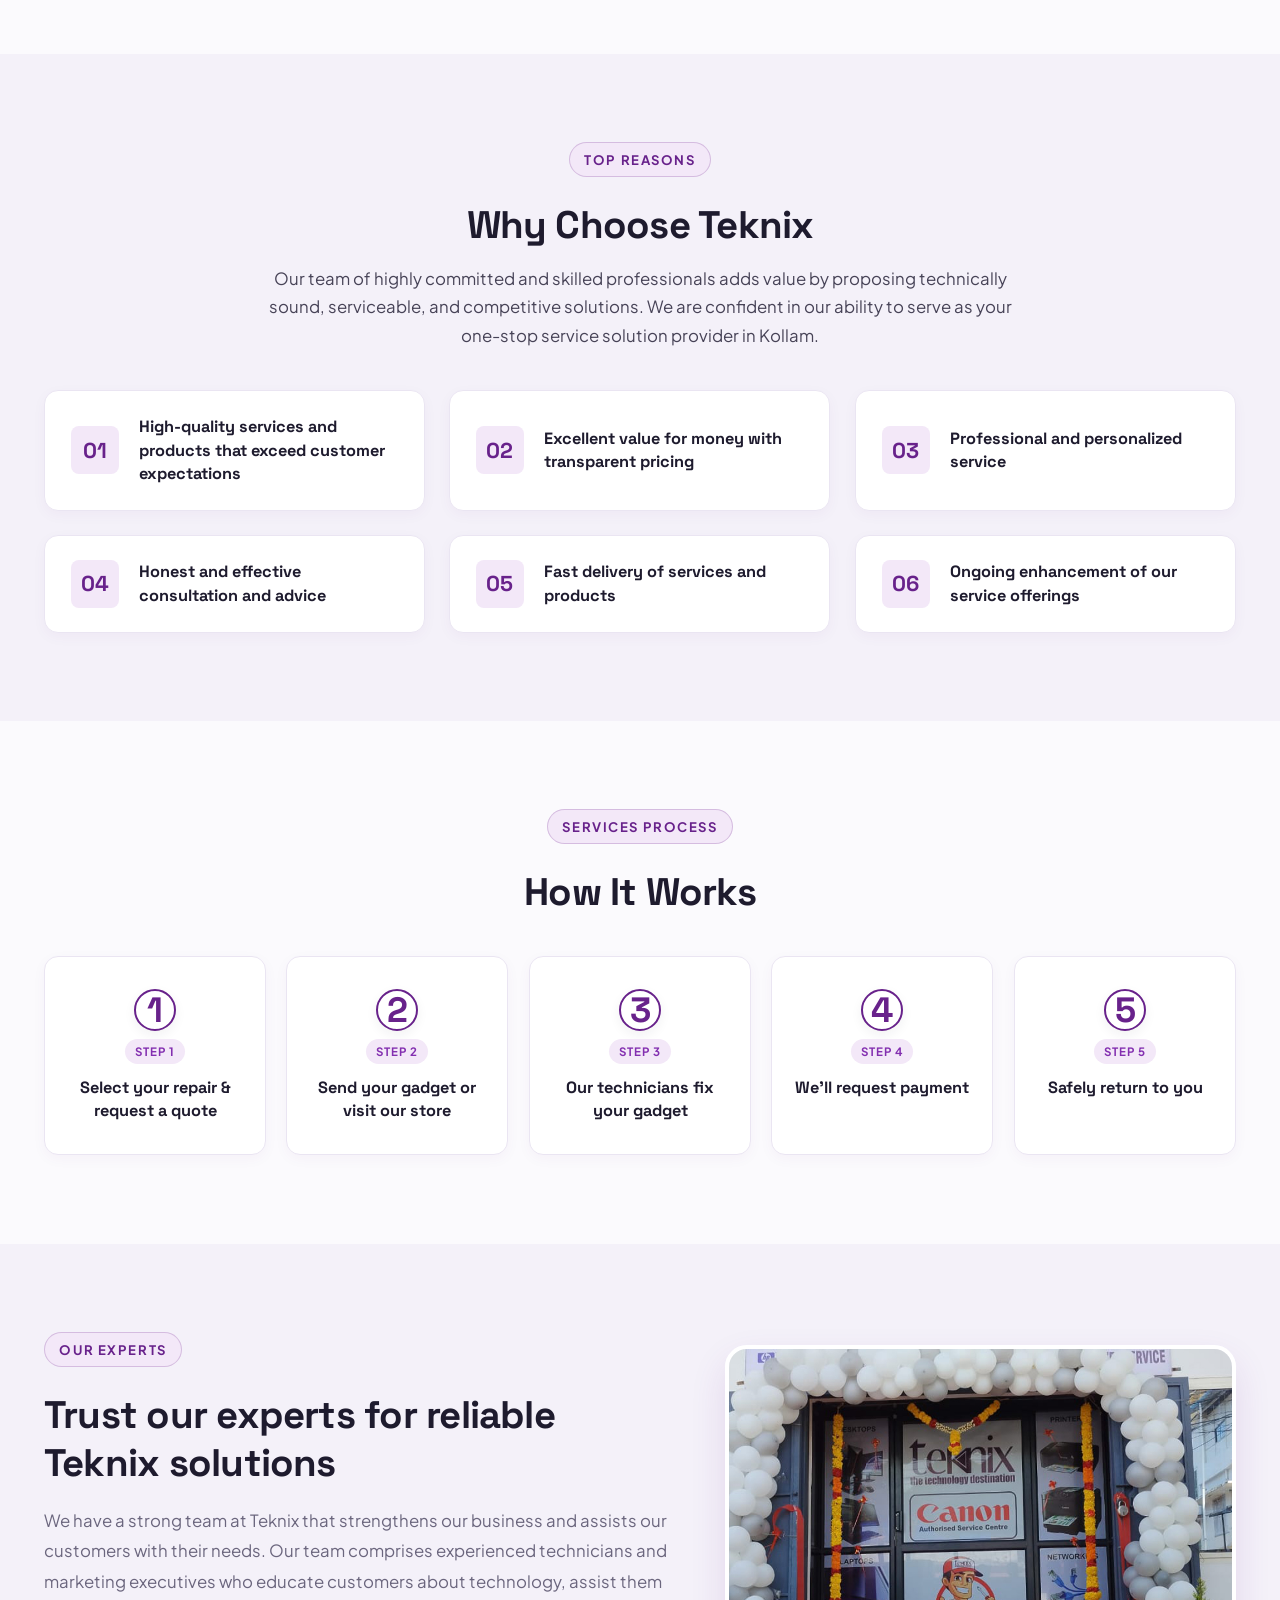
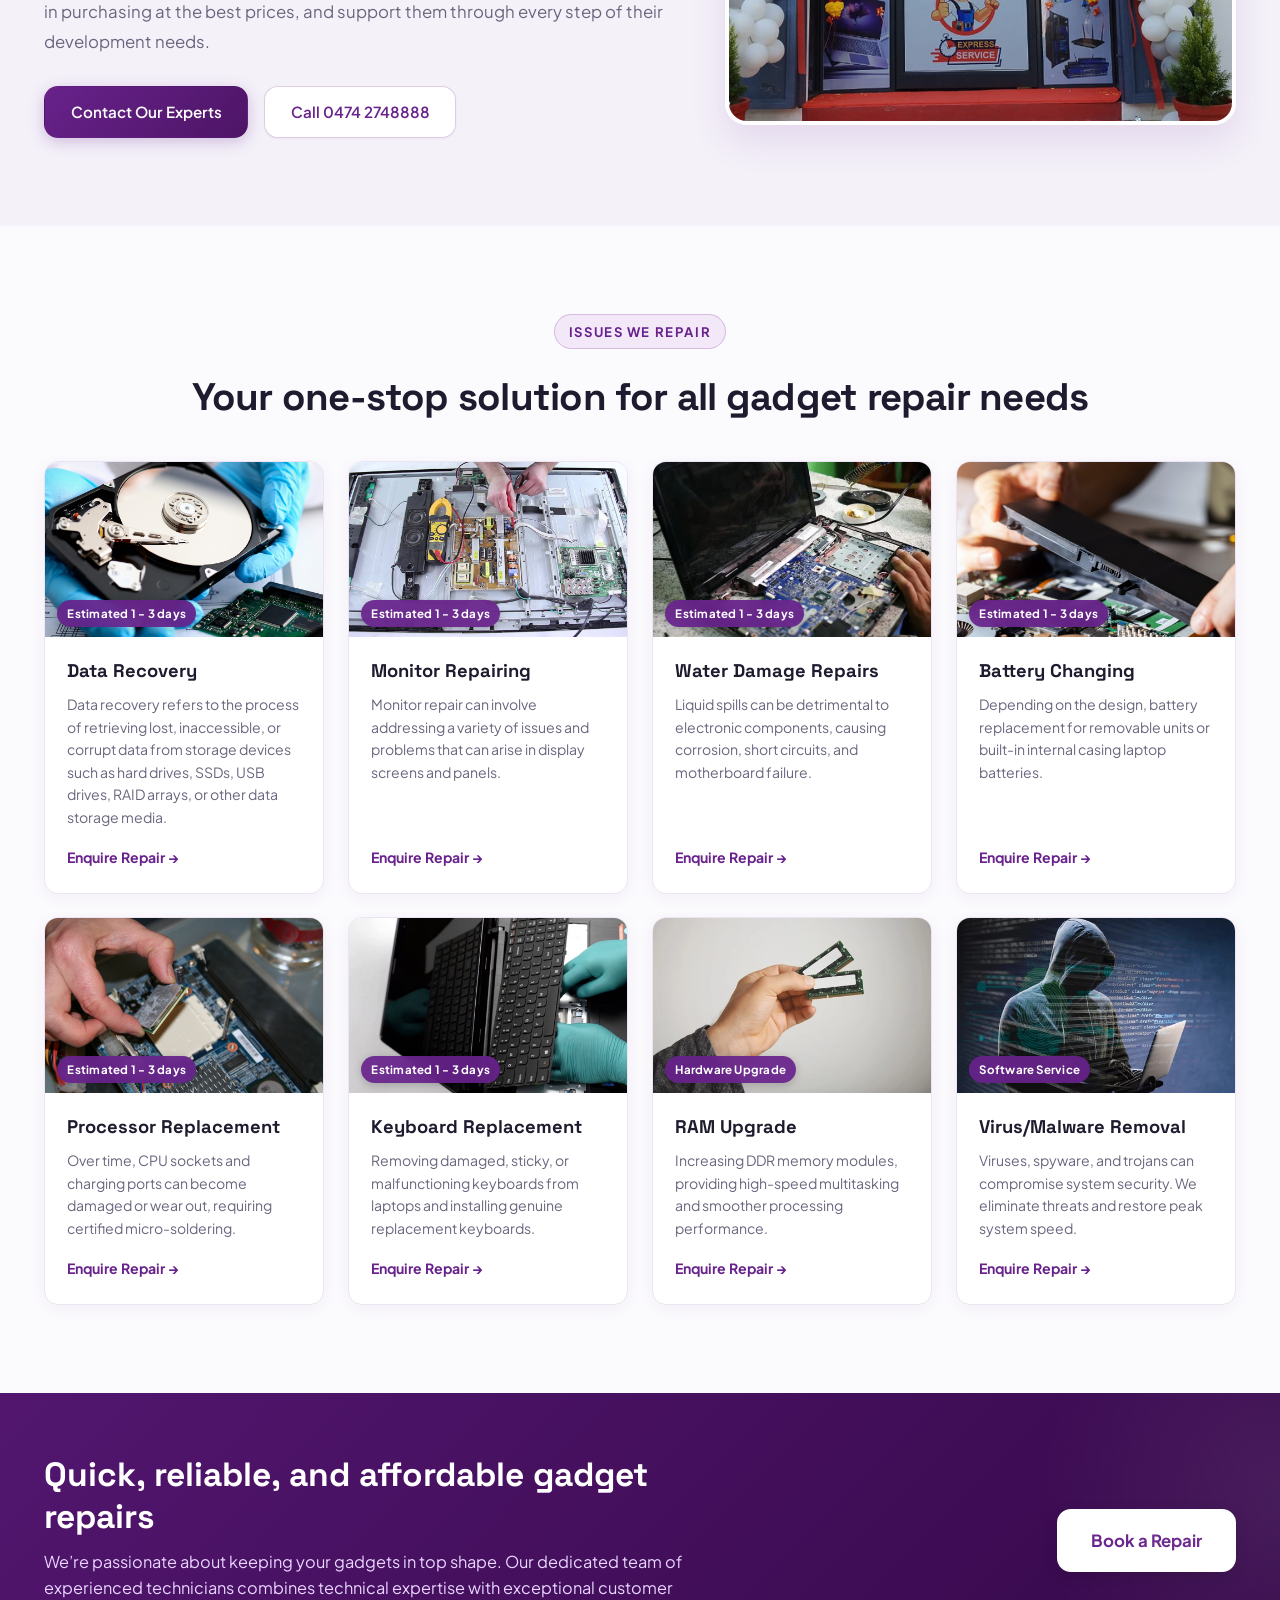
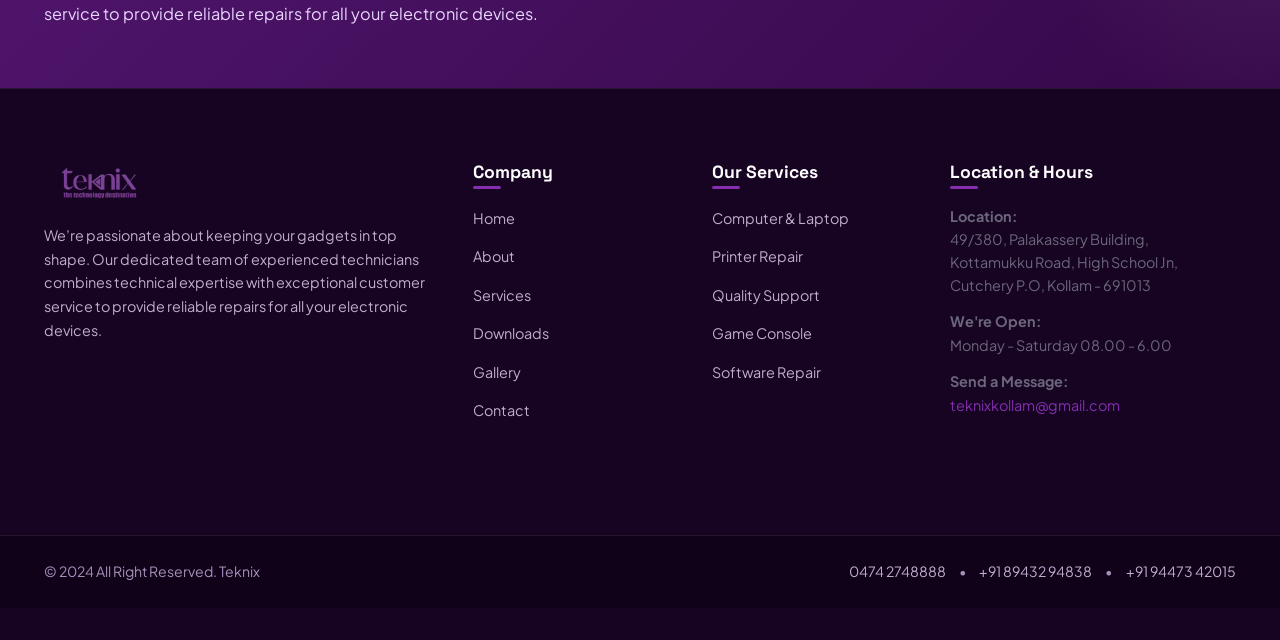
==== commit 844e9e14: "fix: restore uniform card heights, download missing service images, and fix bottom layout styles on " ====
--- a/index.html
+++ b/index.html
@@ -227,14 +227,14 @@
   </section>
 
   <!-- SECTION: THE 4 CORE SERVICES (EXACT FROM ORIGINAL SITE) -->
-  <section class="section-pad">
+  <section class="section-pad" id="services">
     <div class="container">
       <div class="section-header text-center reveal-up">
         <span class="section-tag">What We Do</span>
         <h2 class="section-title">Our Services</h2>
       </div>
 
-      <div class="services-grid" style="display: grid; grid-template-columns: repeat(auto-fit, minmax(260px, 1fr)); gap: 1.8rem;">
+      <div class="services-grid">
         
         <!-- Service 1 -->
         <div class="service-card reveal-up">
@@ -243,9 +243,9 @@
               <path stroke-linecap="round" stroke-linejoin="round" d="M9.75 17L9 20l-1 1h8l-1-1-.75-3M3 13h18M5 17h14a2 2 0 002-2V5a2 2 0 00-2-2H5a2 2 0 00-2 2v10a2 2 0 002 2z"></path>
             </svg>
           </div>
-          <h3 class="service-title">Computer, Laptop Sale and Services</h3>
+          <h3 class="service-title">Computer, Laptop Sale &amp; Services</h3>
           <p class="service-desc">
-            We retail all kinds of computers are sold and serviced according to customers' choices and delivered on time.
+            We retail all kinds of computers and laptops, sold and serviced according to customers' choices and delivered on time.
           </p>
           <a href="contact.html" class="service-link">Book a Service &rarr;</a>
         </div>
@@ -257,7 +257,7 @@
               <path stroke-linecap="round" stroke-linejoin="round" d="M17 17h2a2 2 0 002-2v-4a2 2 0 00-2-2H5a2 2 0 00-2 2v4a2 2 0 002 2h2m2 4h6a2 2 0 002-2v-4H7v4a2 2 0 002 2zm8-12V5a2 2 0 00-2-2H9a2 2 0 00-2 2v4h10z"></path>
             </svg>
           </div>
-          <h3 class="service-title">All types of Printer Sales and Services</h3>
+          <h3 class="service-title">All types of Printer Sales &amp; Services</h3>
           <p class="service-desc">
             We retail all kinds of printers, offering sales and service according to customer choice, with timely delivery.
           </p>
@@ -271,9 +271,9 @@
               <path stroke-linecap="round" stroke-linejoin="round" d="M13 10V3L4 14h7v7l9-11h-7z"></path>
             </svg>
           </div>
-          <h3 class="service-title">Structured Cabling and Networking</h3>
+          <h3 class="service-title">Structured Cabling &amp; Networking</h3>
           <p class="service-desc">
-            We retail all kinds of computers, laptops, printers, and their gadgets, featuring the latest models on the market.
+            We provide structured networking infrastructure, cabling, and communication gadgets featuring the latest market models.
           </p>
           <a href="contact.html" class="service-link">Book a Service &rarr;</a>
         </div>
@@ -287,7 +287,7 @@
           </div>
           <h3 class="service-title">AMC, ASC &amp; Billing Softwares</h3>
           <p class="service-desc">
-            We retail all kinds of computers, laptops, printers, and their gadgets, featuring the latest models on the market.
+            Comprehensive Annual Maintenance, Authorised Service Care, and commercial billing software solutions for businesses.
           </p>
           <a href="contact.html" class="service-link">Book a Service &rarr;</a>
         </div>
@@ -307,36 +307,36 @@
         </p>
       </div>
 
-      <div class="why-grid" style="display: grid; grid-template-columns: repeat(auto-fit, minmax(300px, 1fr)); gap: 1.5rem; margin-top: 2rem;">
+      <div class="why-grid">
         
         <div class="why-item-card reveal-up">
           <div class="why-num">01</div>
-          <h4 style="font-size: 1.15rem; margin-bottom: 0.4rem; font-weight: 700;">High-quality services and products that exceed customer expectations</h4>
+          <h4>High-quality services and products that exceed customer expectations</h4>
         </div>
 
         <div class="why-item-card reveal-up delay-1">
           <div class="why-num">02</div>
-          <h4 style="font-size: 1.15rem; margin-bottom: 0.4rem; font-weight: 700;">Excellent value for money</h4>
+          <h4>Excellent value for money with transparent pricing</h4>
         </div>
 
         <div class="why-item-card reveal-up delay-2">
           <div class="why-num">03</div>
-          <h4 style="font-size: 1.15rem; margin-bottom: 0.4rem; font-weight: 700;">Professional and personalized service</h4>
+          <h4>Professional and personalized service</h4>
         </div>
 
         <div class="why-item-card reveal-up delay-3">
           <div class="why-num">04</div>
-          <h4 style="font-size: 1.15rem; margin-bottom: 0.4rem; font-weight: 700;">Honest and effective consultation and advice</h4>
+          <h4>Honest and effective consultation and advice</h4>
         </div>
 
         <div class="why-item-card reveal-up delay-4">
           <div class="why-num">05</div>
-          <h4 style="font-size: 1.15rem; margin-bottom: 0.4rem; font-weight: 700;">Fast delivery of services and products</h4>
+          <h4>Fast delivery of services and products</h4>
         </div>
 
         <div class="why-item-card reveal-up delay-5">
           <div class="why-num">06</div>
-          <h4 style="font-size: 1.15rem; margin-bottom: 0.4rem; font-weight: 700;">Ongoing enhancement of our service offerings</h4>
+          <h4>Ongoing enhancement of our service offerings</h4>
         </div>
 
       </div>
@@ -351,35 +351,35 @@
         <h2 class="section-title">How It Works</h2>
       </div>
 
-      <div class="steps-flow-grid" style="display: grid; grid-template-columns: repeat(auto-fit, minmax(200px, 1fr)); gap: 1.5rem; margin-top: 2rem;">
-        <div class="step-card reveal-up" style="background: var(--bg-surface); padding: 1.8rem 1.4rem; border-radius: var(--radius-md); border: 1px solid var(--border-subtle); text-align: center;">
-          <div style="font-size: 2rem; font-weight: 800; color: var(--brand-purple); margin-bottom: 0.8rem;">1</div>
-          <span style="font-size: 0.78rem; text-transform: uppercase; font-weight: 700; color: var(--text-muted);">Step 1</span>
-          <h4 style="font-size: 1.1rem; margin-top: 0.4rem;">Select your repair &amp; request a quote</h4>
-        </div>
-
-        <div class="step-card reveal-up delay-1" style="background: var(--bg-surface); padding: 1.8rem 1.4rem; border-radius: var(--radius-md); border: 1px solid var(--border-subtle); text-align: center;">
-          <div style="font-size: 2rem; font-weight: 800; color: var(--brand-purple); margin-bottom: 0.8rem;">2</div>
-          <span style="font-size: 0.78rem; text-transform: uppercase; font-weight: 700; color: var(--text-muted);">Step 2</span>
-          <h4 style="font-size: 1.1rem; margin-top: 0.4rem;">Send your gadget or visit our store</h4>
-        </div>
-
-        <div class="step-card reveal-up delay-2" style="background: var(--bg-surface); padding: 1.8rem 1.4rem; border-radius: var(--radius-md); border: 1px solid var(--border-subtle); text-align: center;">
-          <div style="font-size: 2rem; font-weight: 800; color: var(--brand-purple); margin-bottom: 0.8rem;">3</div>
-          <span style="font-size: 0.78rem; text-transform: uppercase; font-weight: 700; color: var(--text-muted);">Step 3</span>
-          <h4 style="font-size: 1.1rem; margin-top: 0.4rem;">Our technicians fix your gadget</h4>
-        </div>
-
-        <div class="step-card reveal-up delay-3" style="background: var(--bg-surface); padding: 1.8rem 1.4rem; border-radius: var(--radius-md); border: 1px solid var(--border-subtle); text-align: center;">
-          <div style="font-size: 2rem; font-weight: 800; color: var(--brand-purple); margin-bottom: 0.8rem;">4</div>
-          <span style="font-size: 0.78rem; text-transform: uppercase; font-weight: 700; color: var(--text-muted);">Step 4</span>
-          <h4 style="font-size: 1.1rem; margin-top: 0.4rem;">We'll request payment</h4>
-        </div>
-
-        <div class="step-card reveal-up delay-4" style="background: var(--bg-surface); padding: 1.8rem 1.4rem; border-radius: var(--radius-md); border: 1px solid var(--border-subtle); text-align: center;">
-          <div style="font-size: 2rem; font-weight: 800; color: var(--brand-purple); margin-bottom: 0.8rem;">5</div>
-          <span style="font-size: 0.78rem; text-transform: uppercase; font-weight: 700; color: var(--text-muted);">Step 5</span>
-          <h4 style="font-size: 1.1rem; margin-top: 0.4rem;">Return to you</h4>
+      <div class="steps-flow-grid">
+        <div class="step-card reveal-up">
+          <div class="step-num">1</div>
+          <span class="step-tag">Step 1</span>
+          <h4>Select your repair &amp; request a quote</h4>
+        </div>
+
+        <div class="step-card reveal-up delay-1">
+          <div class="step-num">2</div>
+          <span class="step-tag">Step 2</span>
+          <h4>Send your gadget or visit our store</h4>
+        </div>
+
+        <div class="step-card reveal-up delay-2">
+          <div class="step-num">3</div>
+          <span class="step-tag">Step 3</span>
+          <h4>Our technicians fix your gadget</h4>
+        </div>
+
+        <div class="step-card reveal-up delay-3">
+          <div class="step-num">4</div>
+          <span class="step-tag">Step 4</span>
+          <h4>We'll request payment</h4>
+        </div>
+
+        <div class="step-card reveal-up delay-4">
+          <div class="step-num">5</div>
+          <span class="step-tag">Step 5</span>
+          <h4>Safely return to you</h4>
         </div>
       </div>
     </div>
@@ -388,20 +388,23 @@
   <!-- SECTION: OUR EXPERTS (EXACT FROM ORIGINAL SITE) -->
   <section class="section-pad" style="background: var(--bg-surface-alt);">
     <div class="container">
-      <div class="two-col-grid" style="display: grid; grid-template-columns: 1fr 1fr; gap: 3rem; align-items: center;">
+      <div class="experts-grid">
         <div class="reveal-left">
           <span class="section-tag">Our Experts</span>
           <h2 class="section-title" style="margin-bottom: 1.2rem;">Trust our experts for reliable Teknix solutions</h2>
-          <p style="color: var(--text-muted); font-size: 1.05rem; line-height: 1.8;">
+          <p class="experts-desc">
             We have a strong team at Teknix that strengthens our business and assists our customers with their needs. Our team comprises experienced technicians and marketing executives who educate customers about technology, assist them in purchasing at the best prices, and support them through every step of their development needs.
           </p>
-          <div style="margin-top: 1.8rem;">
+          <div class="experts-cta">
             <a href="contact.html" class="btn btn-primary">Contact Our Experts</a>
+            <a href="tel:04742748888" class="btn btn-secondary">Call 0474 2748888</a>
           </div>
         </div>
 
         <div class="reveal-right">
-          <img src="images/gallery/gallery1.jpg" alt="Teknix Service Center" style="width: 100%; border-radius: var(--radius-md); box-shadow: var(--shadow-md);">
+          <div class="experts-img-wrap">
+            <img src="images/gallery/gallery1.jpg" alt="Teknix Service Center Kollam" loading="lazy">
+          </div>
         </div>
       </div>
     </div>
@@ -415,108 +418,126 @@
         <h2 class="section-title">Your one-stop solution for all gadget repair needs</h2>
       </div>
 
-      <div class="services-grid" style="display: grid; grid-template-columns: repeat(auto-fit, minmax(260px, 1fr)); gap: 1.8rem; margin-top: 2rem;">
+      <div class="repairs-grid">
         
         <!-- Issue 1 -->
-        <div class="service-card reveal-up">
-          <div style="height: 140px; border-radius: var(--radius-sm); overflow: hidden; margin-bottom: 1rem; background: var(--bg-surface-alt); display: flex; align-items: center; justify-content: center;">
-            <img src="images/services/serviceimg1.png" alt="Data Recovery" style="max-height: 100%; max-width: 100%; object-fit: contain;">
-          </div>
-          <span style="display: inline-block; font-size: 0.75rem; font-weight: 700; color: var(--brand-purple); background: var(--brand-purple-glow); padding: 0.2rem 0.6rem; border-radius: 4px; margin-bottom: 0.6rem;">Estimated 1 - 3 days</span>
-          <h3 class="service-title" style="font-size: 1.2rem;">Data Recovery</h3>
-          <p class="service-desc">
-            Data recovery refers to the process of retrieving lost, inaccessible, or corrupt data from storage devices such as hard drives, SSDs, USB drives, RAID arrays, or other data storage media.
-          </p>
+        <div class="repair-card reveal-up">
+          <div class="repair-card-thumb">
+            <img src="images/services/serviceimg1.png" alt="Data Recovery" loading="lazy">
+            <span class="repair-card-badge">Estimated 1 - 3 days</span>
+          </div>
+          <div class="repair-card-body">
+            <h3 class="repair-card-title">Data Recovery</h3>
+            <p class="repair-card-desc">
+              Data recovery refers to the process of retrieving lost, inaccessible, or corrupt data from storage devices such as hard drives, SSDs, USB drives, RAID arrays, or other data storage media.
+            </p>
+            <a href="contact.html" class="repair-card-link">Enquire Repair &rarr;</a>
+          </div>
         </div>
 
         <!-- Issue 2 -->
-        <div class="service-card reveal-up delay-1">
-          <div style="height: 140px; border-radius: var(--radius-sm); overflow: hidden; margin-bottom: 1rem; background: var(--bg-surface-alt); display: flex; align-items: center; justify-content: center;">
-            <img src="images/services/serviceimg2.png" alt="Monitor Repairing" style="max-height: 100%; max-width: 100%; object-fit: contain;">
-          </div>
-          <span style="display: inline-block; font-size: 0.75rem; font-weight: 700; color: var(--brand-purple); background: var(--brand-purple-glow); padding: 0.2rem 0.6rem; border-radius: 4px; margin-bottom: 0.6rem;">Estimated 1 - 3 days</span>
-          <h3 class="service-title" style="font-size: 1.2rem;">Monitor Repairing</h3>
-          <p class="service-desc">
-            Monitor repair can involve addressing a variety of issues and problems that can arise in display screens.
-          </p>
+        <div class="repair-card reveal-up delay-1">
+          <div class="repair-card-thumb">
+            <img src="images/services/serviceimg2.png" alt="Monitor Repairing" loading="lazy">
+            <span class="repair-card-badge">Estimated 1 - 3 days</span>
+          </div>
+          <div class="repair-card-body">
+            <h3 class="repair-card-title">Monitor Repairing</h3>
+            <p class="repair-card-desc">
+              Monitor repair can involve addressing a variety of issues and problems that can arise in display screens and panels.
+            </p>
+            <a href="contact.html" class="repair-card-link">Enquire Repair &rarr;</a>
+          </div>
         </div>
 
         <!-- Issue 3 -->
-        <div class="service-card reveal-up delay-2">
-          <div style="height: 140px; border-radius: var(--radius-sm); overflow: hidden; margin-bottom: 1rem; background: var(--bg-surface-alt); display: flex; align-items: center; justify-content: center;">
-            <img src="images/services/serviceimg3.png" alt="Water Damage Repairs" style="max-height: 100%; max-width: 100%; object-fit: contain;">
-          </div>
-          <span style="display: inline-block; font-size: 0.75rem; font-weight: 700; color: var(--brand-purple); background: var(--brand-purple-glow); padding: 0.2rem 0.6rem; border-radius: 4px; margin-bottom: 0.6rem;">Estimated 1 - 3 days</span>
-          <h3 class="service-title" style="font-size: 1.2rem;">Water Damage Repairs</h3>
-          <p class="service-desc">
-            It can be particularly detrimental to electronic components, corrosion, short circuits, and other issues.
-          </p>
+        <div class="repair-card reveal-up delay-2">
+          <div class="repair-card-thumb">
+            <img src="images/services/serviceimg3.png" alt="Water Damage Repairs" loading="lazy">
+            <span class="repair-card-badge">Estimated 1 - 3 days</span>
+          </div>
+          <div class="repair-card-body">
+            <h3 class="repair-card-title">Water Damage Repairs</h3>
+            <p class="repair-card-desc">
+              Liquid spills can be detrimental to electronic components, causing corrosion, short circuits, and motherboard failure.
+            </p>
+            <a href="contact.html" class="repair-card-link">Enquire Repair &rarr;</a>
+          </div>
         </div>
 
         <!-- Issue 4 -->
-        <div class="service-card reveal-up delay-3">
-          <div style="height: 140px; border-radius: var(--radius-sm); overflow: hidden; margin-bottom: 1rem; background: var(--bg-surface-alt); display: flex; align-items: center; justify-content: center;">
-            <img src="images/services/serviceimg4.png" alt="Battery Changing" style="max-height: 100%; max-width: 100%; object-fit: contain;">
-          </div>
-          <span style="display: inline-block; font-size: 0.75rem; font-weight: 700; color: var(--brand-purple); background: var(--brand-purple-glow); padding: 0.2rem 0.6rem; border-radius: 4px; margin-bottom: 0.6rem;">Estimated 1 - 3 days</span>
-          <h3 class="service-title" style="font-size: 1.2rem;">Battery Changing</h3>
-          <p class="service-desc">
-            Depending on the design, the battery can either be removable (on the underside of the laptop) or built-in (inside the laptop casing).
-          </p>
+        <div class="repair-card reveal-up delay-3">
+          <div class="repair-card-thumb">
+            <img src="images/services/serviceimg4.png" alt="Battery Changing" loading="lazy">
+            <span class="repair-card-badge">Estimated 1 - 3 days</span>
+          </div>
+          <div class="repair-card-body">
+            <h3 class="repair-card-title">Battery Changing</h3>
+            <p class="repair-card-desc">
+              Depending on the design, battery replacement for removable units or built-in internal casing laptop batteries.
+            </p>
+            <a href="contact.html" class="repair-card-link">Enquire Repair &rarr;</a>
+          </div>
         </div>
 
         <!-- Issue 5 -->
-        <div class="service-card reveal-up">
-          <div style="height: 140px; border-radius: var(--radius-sm); overflow: hidden; margin-bottom: 1rem; background: var(--bg-surface-alt); display: flex; align-items: center; justify-content: center;">
-            <img src="images/services/serviceimg5.png" alt="Processor Replacement" style="max-height: 100%; max-width: 100%; object-fit: contain;">
-          </div>
-          <span style="display: inline-block; font-size: 0.75rem; font-weight: 700; color: var(--brand-purple); background: var(--brand-purple-glow); padding: 0.2rem 0.6rem; border-radius: 4px; margin-bottom: 0.6rem;">Estimated 1 - 3 days</span>
-          <h3 class="service-title" style="font-size: 1.2rem;">Processor Replacement</h3>
-          <p class="service-desc">
-            Over time, charging ports can become damaged or wear out due to frequent use, which can lead to issues.
-          </p>
+        <div class="repair-card reveal-up">
+          <div class="repair-card-thumb">
+            <img src="images/services/serviceimg5.png" alt="Processor Replacement" loading="lazy">
+            <span class="repair-card-badge">Estimated 1 - 3 days</span>
+          </div>
+          <div class="repair-card-body">
+            <h3 class="repair-card-title">Processor Replacement</h3>
+            <p class="repair-card-desc">
+              Over time, CPU sockets and charging ports can become damaged or wear out, requiring certified micro-soldering.
+            </p>
+            <a href="contact.html" class="repair-card-link">Enquire Repair &rarr;</a>
+          </div>
         </div>
 
         <!-- Issue 6 -->
-        <div class="service-card reveal-up delay-1">
-          <div class="service-icon-box" style="margin-bottom: 1rem;">
-            <svg width="28" height="28" fill="none" stroke="currentColor" stroke-width="2" viewBox="0 0 24 24">
-              <path stroke-linecap="round" stroke-linejoin="round" d="M3 10h18M3 14h18M5 6h14a2 2 0 012 2v8a2 2 0 01-2 2H5a2 2 0 01-2-2V8a2 2 0 012-2z"></path>
-            </svg>
-          </div>
-          <span style="display: inline-block; font-size: 0.75rem; font-weight: 700; color: var(--brand-purple); background: var(--brand-purple-glow); padding: 0.2rem 0.6rem; border-radius: 4px; margin-bottom: 0.6rem;">Estimated 1 - 3 days</span>
-          <h3 class="service-title" style="font-size: 1.2rem;">Keyboard Replacement</h3>
-          <p class="service-desc">
-            Removing a damaged or malfunctioning keyboard from an electronic device and installing a new one.
-          </p>
+        <div class="repair-card reveal-up delay-1">
+          <div class="repair-card-thumb">
+            <img src="images/services/serviceimg6.png" alt="Keyboard Replacement" loading="lazy">
+            <span class="repair-card-badge">Estimated 1 - 3 days</span>
+          </div>
+          <div class="repair-card-body">
+            <h3 class="repair-card-title">Keyboard Replacement</h3>
+            <p class="repair-card-desc">
+              Removing damaged, sticky, or malfunctioning keyboards from laptops and installing genuine replacement keyboards.
+            </p>
+            <a href="contact.html" class="repair-card-link">Enquire Repair &rarr;</a>
+          </div>
         </div>
 
         <!-- Issue 7 -->
-        <div class="service-card reveal-up delay-2">
-          <div class="service-icon-box" style="margin-bottom: 1rem;">
-            <svg width="28" height="28" fill="none" stroke="currentColor" stroke-width="2" viewBox="0 0 24 24">
-              <path stroke-linecap="round" stroke-linejoin="round" d="M9 3v2m6-2v2M9 19v2m6-2v2M5 9H3m2 6H3m18-6h-2m2 6h-2M7 19h10a2 2 0 002-2V7a2 2 0 00-2-2H7a2 2 0 00-2 2v10a2 2 0 002 2zM9 9h6v6H9V9z"></path>
-            </svg>
-          </div>
-          <span style="display: inline-block; font-size: 0.75rem; font-weight: 700; color: var(--brand-purple); background: var(--brand-purple-glow); padding: 0.2rem 0.6rem; border-radius: 4px; margin-bottom: 0.6rem;">Hardware Upgrade</span>
-          <h3 class="service-title" style="font-size: 1.2rem;">RAM Upgrade</h3>
-          <p class="service-desc">
-            Increasing the amount of memory modules, providing more space for the system to quickly access data.
-          </p>
+        <div class="repair-card reveal-up delay-2">
+          <div class="repair-card-thumb">
+            <img src="images/services/7.webp" alt="RAM Upgrade" loading="lazy">
+            <span class="repair-card-badge">Hardware Upgrade</span>
+          </div>
+          <div class="repair-card-body">
+            <h3 class="repair-card-title">RAM Upgrade</h3>
+            <p class="repair-card-desc">
+              Increasing DDR memory modules, providing high-speed multitasking and smoother processing performance.
+            </p>
+            <a href="contact.html" class="repair-card-link">Enquire Repair &rarr;</a>
+          </div>
         </div>
 
         <!-- Issue 8 -->
-        <div class="service-card reveal-up delay-3">
-          <div class="service-icon-box" style="margin-bottom: 1rem;">
-            <svg width="28" height="28" fill="none" stroke="currentColor" stroke-width="2" viewBox="0 0 24 24">
-              <path stroke-linecap="round" stroke-linejoin="round" d="M12 9v2m0 4h.01m-6.938 4h13.856c1.54 0 2.502-1.667 1.732-3L13.732 4c-.77-1.333-2.694-1.333-3.464 0L3.34 16c-.77 1.333.192 3 1.732 3z"></path>
-            </svg>
-          </div>
-          <span style="display: inline-block; font-size: 0.75rem; font-weight: 700; color: var(--brand-purple); background: var(--brand-purple-glow); padding: 0.2rem 0.6rem; border-radius: 4px; margin-bottom: 0.6rem;">Software Service</span>
-          <h3 class="service-title" style="font-size: 1.2rem;">Virus/Malware Removal</h3>
-          <p class="service-desc">
-            Viruses, malware, and other types of malicious software can compromise the security and functionality of a system.
-          </p>
+        <div class="repair-card reveal-up delay-3">
+          <div class="repair-card-thumb">
+            <img src="images/services/8.webp" alt="Virus/Malware Removal" loading="lazy">
+            <span class="repair-card-badge">Software Service</span>
+          </div>
+          <div class="repair-card-body">
+            <h3 class="repair-card-title">Virus/Malware Removal</h3>
+            <p class="repair-card-desc">
+              Viruses, spyware, and trojans can compromise system security. We eliminate threats and restore peak system speed.
+            </p>
+            <a href="contact.html" class="repair-card-link">Enquire Repair &rarr;</a>
+          </div>
         </div>
 
       </div>
--- a/css/style.css
+++ b/css/style.css
@@ -2475,3 +2475,752 @@
     font-size: 0.85rem;
   }
 }
+
+/* ===================================================================
+   SECTION HEADERS & COMMON UTILITIES
+   =================================================================== */
+.text-center {
+  text-align: center;
+}
+
+.section-header {
+  margin-bottom: 2.5rem;
+}
+
+.section-header.text-center {
+  text-align: center;
+}
+
+.section-tag {
+  display: inline-block;
+  font-size: 0.82rem;
+  font-weight: 700;
+  text-transform: uppercase;
+  letter-spacing: 0.12em;
+  color: var(--brand-purple);
+  background: var(--brand-purple-soft);
+  padding: 0.35rem 0.9rem;
+  border-radius: var(--radius-full);
+  margin-bottom: 0.75rem;
+  border: 1px solid var(--border-purple);
+}
+
+.section-sub-desc {
+  font-size: 1.05rem;
+  color: var(--text-body);
+  line-height: 1.7;
+}
+
+/* Animation Reveal Classes */
+.reveal, .reveal-up {
+  opacity: 0;
+  transform: translateY(20px);
+  transition: opacity 0.6s cubic-bezier(0.16, 1, 0.3, 1), transform 0.6s cubic-bezier(0.16, 1, 0.3, 1);
+  will-change: opacity, transform;
+}
+
+.reveal-left {
+  opacity: 0;
+  transform: translateX(-30px);
+  transition: opacity 0.6s cubic-bezier(0.16, 1, 0.3, 1), transform 0.6s cubic-bezier(0.16, 1, 0.3, 1);
+  will-change: opacity, transform;
+}
+
+.reveal-right {
+  opacity: 0;
+  transform: translateX(30px);
+  transition: opacity 0.6s cubic-bezier(0.16, 1, 0.3, 1), transform 0.6s cubic-bezier(0.16, 1, 0.3, 1);
+  will-change: opacity, transform;
+}
+
+.reveal.revealed,
+.reveal-up.revealed,
+.reveal-left.revealed,
+.reveal-right.revealed {
+  opacity: 1 !important;
+  transform: translate(0, 0) !important;
+}
+
+.delay-1 { transition-delay: 0.1s; }
+.delay-2 { transition-delay: 0.2s; }
+.delay-3 { transition-delay: 0.3s; }
+.delay-4 { transition-delay: 0.4s; }
+.delay-5 { transition-delay: 0.5s; }
+
+/* ===================================================================
+   BRANDS MARQUEE & STRIP
+   =================================================================== */
+.brand-slider-strip {
+  background: var(--bg-surface);
+  border-bottom: 1px solid var(--border-subtle);
+  padding: 2rem 0;
+}
+
+.brands-marquee {
+  display: flex;
+  justify-content: center;
+  align-items: center;
+  gap: 3.5rem;
+  flex-wrap: wrap;
+}
+
+.brands-marquee img {
+  height: 38px;
+  max-width: 140px;
+  object-fit: contain;
+  filter: grayscale(20%);
+  opacity: 0.85;
+  transition: all var(--transition-fast);
+}
+
+.brands-marquee img:hover {
+  filter: grayscale(0%);
+  opacity: 1;
+  transform: scale(1.05);
+}
+
+/* ===================================================================
+   SERVICES GRID & CARDS (OUR SERVICES - 4 ITEMS)
+   =================================================================== */
+.services-grid {
+  display: grid;
+  grid-template-columns: repeat(4, 1fr);
+  gap: 1.5rem;
+}
+
+@media (max-width: 1024px) {
+  .services-grid {
+    grid-template-columns: repeat(2, 1fr);
+  }
+}
+
+@media (max-width: 600px) {
+  .services-grid {
+    grid-template-columns: 1fr;
+  }
+}
+
+.service-card {
+  background: var(--bg-surface);
+  border: 1px solid var(--border-subtle);
+  border-radius: var(--radius-md);
+  padding: 2rem 1.6rem;
+  display: flex;
+  flex-direction: column;
+  height: 100%;
+  box-shadow: 0 4px 16px rgba(104, 34, 139, 0.05);
+  transition: all var(--transition-fast);
+}
+
+.service-card:hover {
+  border-color: var(--border-purple);
+  transform: translateY(-6px);
+  box-shadow: 0 14px 30px rgba(104, 34, 139, 0.12);
+}
+
+.service-icon-box {
+  width: 54px;
+  height: 54px;
+  border-radius: var(--radius-md);
+  background: var(--brand-purple-soft);
+  color: var(--brand-purple);
+  display: flex;
+  align-items: center;
+  justify-content: center;
+  margin-bottom: 1.25rem;
+  transition: all var(--transition-fast);
+}
+
+.service-card:hover .service-icon-box {
+  background: var(--brand-purple);
+  color: #ffffff;
+  transform: scale(1.08) rotate(-4deg);
+}
+
+.service-title {
+  font-size: 1.18rem;
+  font-weight: 700;
+  color: var(--text-main);
+  margin-bottom: 0.75rem;
+  line-height: 1.35;
+  min-height: 2.7em;
+  display: flex;
+  align-items: flex-end;
+}
+
+.service-desc {
+  font-size: 0.9rem;
+  color: var(--text-muted);
+  line-height: 1.65;
+  margin-bottom: 1.25rem;
+  flex-grow: 1;
+}
+
+.service-link {
+  display: inline-flex;
+  align-items: center;
+  gap: 0.4rem;
+  font-weight: 700;
+  font-size: 0.9rem;
+  color: var(--brand-purple);
+  margin-top: auto;
+  transition: all var(--transition-fast);
+}
+
+.service-link:hover {
+  color: var(--brand-purple-dark);
+  transform: translateX(4px);
+}
+
+/* ===================================================================
+   WHY CHOOSE TEKNIX (6 ITEMS)
+   =================================================================== */
+.why-grid {
+  display: grid;
+  grid-template-columns: repeat(3, 1fr);
+  gap: 1.5rem;
+  margin-top: 2.2rem;
+}
+
+@media (max-width: 992px) {
+  .why-grid {
+    grid-template-columns: repeat(2, 1fr);
+  }
+}
+
+@media (max-width: 600px) {
+  .why-grid {
+    grid-template-columns: 1fr;
+  }
+}
+
+.why-item-card {
+  background: var(--bg-surface);
+  border: 1px solid var(--border-subtle);
+  border-radius: var(--radius-md);
+  padding: 1.5rem 1.6rem;
+  display: flex;
+  align-items: center;
+  gap: 1.25rem;
+  box-shadow: 0 4px 14px rgba(104, 34, 139, 0.04);
+  height: 100%;
+  transition: all var(--transition-fast);
+}
+
+.why-item-card:hover {
+  border-color: var(--border-purple);
+  box-shadow: 0 10px 24px rgba(104, 34, 139, 0.1);
+  transform: translateY(-4px);
+}
+
+.why-num {
+  font-family: 'Space Grotesk', sans-serif;
+  font-size: 1.35rem;
+  font-weight: 800;
+  color: var(--brand-purple);
+  background: var(--brand-purple-soft);
+  width: 48px;
+  height: 48px;
+  border-radius: var(--radius-sm);
+  display: flex;
+  align-items: center;
+  justify-content: center;
+  flex-shrink: 0;
+}
+
+.why-content h4,
+.why-item-card h4 {
+  font-size: 1.02rem;
+  font-weight: 700;
+  color: var(--text-main);
+  line-height: 1.45;
+  margin: 0;
+}
+
+/* ===================================================================
+   HOW IT WORKS (5 STEPS)
+   =================================================================== */
+.steps-flow-grid {
+  display: grid;
+  grid-template-columns: repeat(5, 1fr);
+  gap: 1.25rem;
+  margin-top: 2.2rem;
+}
+
+@media (max-width: 1024px) {
+  .steps-flow-grid {
+    grid-template-columns: repeat(3, 1fr);
+  }
+}
+
+@media (max-width: 600px) {
+  .steps-flow-grid {
+    grid-template-columns: 1fr;
+  }
+}
+
+.step-card {
+  background: var(--bg-surface);
+  border: 1px solid var(--border-subtle);
+  border-radius: var(--radius-md);
+  padding: 2rem 1.25rem;
+  text-align: center;
+  box-shadow: 0 4px 14px rgba(104, 34, 139, 0.04);
+  display: flex;
+  flex-direction: column;
+  align-items: center;
+  height: 100%;
+  transition: all var(--transition-fast);
+}
+
+.step-card:hover {
+  border-color: var(--brand-purple);
+  transform: translateY(-5px);
+  box-shadow: 0 12px 28px rgba(104, 34, 139, 0.1);
+}
+
+.step-num {
+  font-size: 2.2rem;
+  font-weight: 800;
+  color: var(--brand-purple);
+  font-family: 'Space Grotesk', sans-serif;
+  line-height: 1;
+  margin-bottom: 0.5rem;
+}
+
+.step-tag {
+  font-size: 0.72rem;
+  text-transform: uppercase;
+  letter-spacing: 0.08em;
+  font-weight: 700;
+  color: var(--brand-purple-light);
+  background: var(--brand-purple-soft);
+  padding: 3px 10px;
+  border-radius: var(--radius-full);
+  margin-bottom: 0.8rem;
+  display: inline-block;
+}
+
+.step-card h4 {
+  font-size: 1.02rem;
+  font-weight: 700;
+  color: var(--text-main);
+  line-height: 1.4;
+  margin: 0;
+  flex-grow: 1;
+}
+
+/* ===================================================================
+   OUR EXPERTS SECTION
+   =================================================================== */
+.experts-grid {
+  display: grid;
+  grid-template-columns: 1.1fr 0.9fr;
+  gap: 3.5rem;
+  align-items: center;
+}
+
+@media (max-width: 900px) {
+  .experts-grid {
+    grid-template-columns: 1fr;
+    gap: 2.2rem;
+  }
+}
+
+.experts-desc {
+  color: var(--text-muted);
+  font-size: 1.05rem;
+  line-height: 1.8;
+  margin-bottom: 1.8rem;
+}
+
+.experts-cta {
+  display: flex;
+  gap: 1rem;
+  flex-wrap: wrap;
+  align-items: center;
+}
+
+.experts-img-wrap {
+  width: 100%;
+  height: 380px;
+  border-radius: var(--radius-lg);
+  overflow: hidden;
+  box-shadow: 0 16px 36px rgba(104, 34, 139, 0.12);
+  border: 4px solid var(--bg-surface);
+}
+
+.experts-img-wrap img {
+  width: 100%;
+  height: 100%;
+  object-fit: cover;
+  object-position: center 25%;
+}
+
+/* ===================================================================
+   ISSUES WE REPAIR GRID & CARDS (8 ITEMS)
+   =================================================================== */
+.repairs-grid {
+  display: grid;
+  grid-template-columns: repeat(4, 1fr);
+  gap: 1.5rem;
+  margin-top: 2.2rem;
+}
+
+@media (max-width: 1100px) {
+  .repairs-grid {
+    grid-template-columns: repeat(2, 1fr);
+  }
+}
+
+@media (max-width: 600px) {
+  .repairs-grid {
+    grid-template-columns: 1fr;
+  }
+}
+
+.repair-card {
+  background: var(--bg-surface);
+  border: 1px solid var(--border-subtle);
+  border-radius: var(--radius-md);
+  overflow: hidden;
+  display: flex;
+  flex-direction: column;
+  height: 100%;
+  box-shadow: 0 4px 16px rgba(104, 34, 139, 0.05);
+  transition: all var(--transition-fast);
+}
+
+.repair-card:hover {
+  border-color: var(--border-purple);
+  transform: translateY(-6px);
+  box-shadow: 0 14px 32px rgba(104, 34, 139, 0.13);
+}
+
+.repair-card-thumb {
+  position: relative;
+  width: 100%;
+  height: 175px;
+  overflow: hidden;
+  background: #f1ecf6;
+}
+
+.repair-card-thumb img {
+  width: 100%;
+  height: 100%;
+  object-fit: cover;
+  transition: transform 0.4s ease;
+}
+
+.repair-card:hover .repair-card-thumb img {
+  transform: scale(1.07);
+}
+
+.repair-card-badge {
+  position: absolute;
+  bottom: 10px;
+  left: 12px;
+  background: rgba(104, 34, 139, 0.92);
+  backdrop-filter: blur(8px);
+  -webkit-backdrop-filter: blur(8px);
+  color: #ffffff;
+  font-size: 0.72rem;
+  font-weight: 700;
+  padding: 0.25rem 0.65rem;
+  border-radius: var(--radius-full);
+  box-shadow: 0 2px 8px rgba(0, 0, 0, 0.2);
+  letter-spacing: 0.02em;
+}
+
+.repair-card-body {
+  padding: 1.35rem 1.35rem 1.5rem;
+  display: flex;
+  flex-direction: column;
+  flex-grow: 1;
+}
+
+.repair-card-title {
+  font-size: 1.15rem;
+  font-weight: 700;
+  color: var(--text-main);
+  margin-bottom: 0.6rem;
+  line-height: 1.35;
+}
+
+.repair-card-desc {
+  font-size: 0.88rem;
+  color: var(--text-muted);
+  line-height: 1.6;
+  margin: 0;
+  flex-grow: 1;
+}
+
+.repair-card-link {
+  display: inline-flex;
+  align-items: center;
+  gap: 0.4rem;
+  font-weight: 700;
+  font-size: 0.88rem;
+  color: var(--brand-purple);
+  margin-top: 1.1rem;
+  transition: all var(--transition-fast);
+}
+
+.repair-card-link:hover {
+  color: var(--brand-purple-dark);
+  transform: translateX(4px);
+}
+
+/* ===================================================================
+   STAT CARDS
+   =================================================================== */
+.stat-card {
+  background: var(--bg-surface);
+  border: 1px solid var(--border-subtle);
+  border-radius: var(--radius-md);
+  padding: 2.5rem 1.5rem;
+  text-align: center;
+  box-shadow: var(--shadow-sm);
+  transition: all var(--transition-fast);
+}
+
+.stat-card:hover {
+  border-color: var(--border-purple);
+  transform: translateY(-4px);
+  box-shadow: var(--shadow-md);
+}
+
+/* ===================================================================
+   CTA BANNER (BOTTOM STRIP ACROSS ALL PAGES)
+   =================================================================== */
+.cta-banner {
+  background: linear-gradient(135deg, #52166f 0%, #350849 100%);
+  color: #ffffff;
+  padding: 3.8rem 0;
+  position: relative;
+  overflow: hidden;
+}
+
+.cta-banner::before {
+  content: '';
+  position: absolute;
+  top: -50%;
+  right: -20%;
+  width: 500px;
+  height: 500px;
+  background: radial-gradient(circle, rgba(255, 255, 255, 0.08) 0%, transparent 70%);
+  pointer-events: none;
+}
+
+.cta-banner-inner {
+  display: flex;
+  justify-content: space-between;
+  align-items: center;
+  gap: 2.5rem;
+  flex-wrap: wrap;
+}
+
+.cta-banner-text {
+  max-width: 680px;
+}
+
+.cta-banner-title {
+  font-size: 2.1rem;
+  font-weight: 800;
+  color: #ffffff;
+  margin-bottom: 0.65rem;
+  line-height: 1.25;
+}
+
+.cta-banner-desc {
+  font-size: 1.02rem;
+  color: #e9d5ff;
+  line-height: 1.6;
+}
+
+.cta-banner-actions {
+  flex-shrink: 0;
+}
+
+.btn-light {
+  background: #ffffff !important;
+  color: var(--brand-purple) !important;
+  font-weight: 700;
+  border: 2px solid #ffffff;
+  box-shadow: 0 4px 14px rgba(0, 0, 0, 0.15);
+}
+
+.btn-light:hover {
+  background: #f8f5fb !important;
+  color: var(--brand-purple-dark) !important;
+  transform: translateY(-2px);
+  box-shadow: 0 6px 20px rgba(0, 0, 0, 0.2);
+}
+
+/* ===================================================================
+   SITE FOOTER
+   =================================================================== */
+.site-footer {
+  background: #170423;
+  color: #e9d5ff;
+  padding-top: 4.5rem;
+  position: relative;
+}
+
+.footer-grid {
+  display: grid;
+  grid-template-columns: 2fr 1fr 1fr 1.5fr;
+  gap: 3rem;
+  padding-bottom: 3.5rem;
+}
+
+@media (max-width: 992px) {
+  .footer-grid {
+    grid-template-columns: 1fr 1fr;
+    gap: 2.5rem;
+  }
+}
+
+@media (max-width: 580px) {
+  .footer-grid {
+    grid-template-columns: 1fr;
+    gap: 2rem;
+  }
+}
+
+.footer-logo {
+  height: 44px;
+  width: auto;
+  object-fit: contain;
+  margin-bottom: 1.2rem;
+}
+
+.footer-desc {
+  font-size: 0.9rem;
+  color: #bfaecf;
+  line-height: 1.65;
+}
+
+.footer-title {
+  font-size: 1.1rem;
+  font-weight: 700;
+  color: #ffffff;
+  margin-bottom: 1.4rem;
+  position: relative;
+}
+
+.footer-title::after {
+  content: '';
+  position: absolute;
+  bottom: -6px;
+  left: 0;
+  width: 28px;
+  height: 2.5px;
+  background: var(--brand-purple-light);
+  border-radius: var(--radius-full);
+}
+
+.footer-links {
+  list-style: none;
+  padding: 0;
+  margin: 0;
+  display: flex;
+  flex-direction: column;
+  gap: 0.75rem;
+}
+
+.footer-links li a {
+  font-size: 0.9rem;
+  color: #bfaecf;
+  transition: var(--transition-fast);
+  display: inline-block;
+}
+
+.footer-links li a:hover {
+  color: #ffffff;
+  transform: translateX(4px);
+}
+
+.footer-bottom {
+  background: #100219;
+  border-top: 1px solid rgba(255, 255, 255, 0.08);
+  padding: 1.5rem 0;
+  color: #a491ba;
+  font-size: 0.88rem;
+}
+
+.footer-bottom-inner {
+  display: flex;
+  justify-content: space-between;
+  align-items: center;
+  flex-wrap: wrap;
+  gap: 1rem;
+}
+
+.footer-bottom-phones {
+  display: flex;
+  gap: 0.8rem;
+  align-items: center;
+  flex-wrap: wrap;
+}
+
+.footer-bottom-phones a {
+  color: #bfaecf;
+  font-size: 0.88rem;
+  transition: var(--transition-fast);
+}
+
+.footer-bottom-phones a:hover {
+  color: #ffffff;
+}
+
+/* ===================================================================
+   FLOATING WHATSAPP BUTTON
+   =================================================================== */
+.floating-whatsapp {
+  position: fixed;
+  bottom: 28px;
+  right: 28px;
+  width: 58px;
+  height: 58px;
+  background: #25d366;
+  color: #ffffff;
+  border-radius: 50%;
+  display: flex;
+  align-items: center;
+  justify-content: center;
+  box-shadow: 0 6px 20px rgba(37, 211, 102, 0.45);
+  z-index: 999;
+  transition: all 0.3s cubic-bezier(0.16, 1, 0.3, 1);
+}
+
+.floating-whatsapp:hover {
+  transform: scale(1.1) translateY(-3px);
+  box-shadow: 0 10px 25px rgba(37, 211, 102, 0.55);
+  color: #ffffff;
+}
+
+/* ===================================================================
+   MODAL ENHANCEMENTS
+   =================================================================== */
+.modal-title {
+  font-size: 1.35rem;
+  font-weight: 700;
+  color: var(--text-main);
+  margin: 0;
+}
+
+.modal-close {
+  background: none;
+  border: none;
+  font-size: 1.6rem;
+  color: var(--text-muted);
+  cursor: pointer;
+  padding: 0.2rem 0.5rem;
+  line-height: 1;
+  transition: color var(--transition-fast);
+}
+
+.modal-close:hover {
+  color: var(--text-main);
+}
